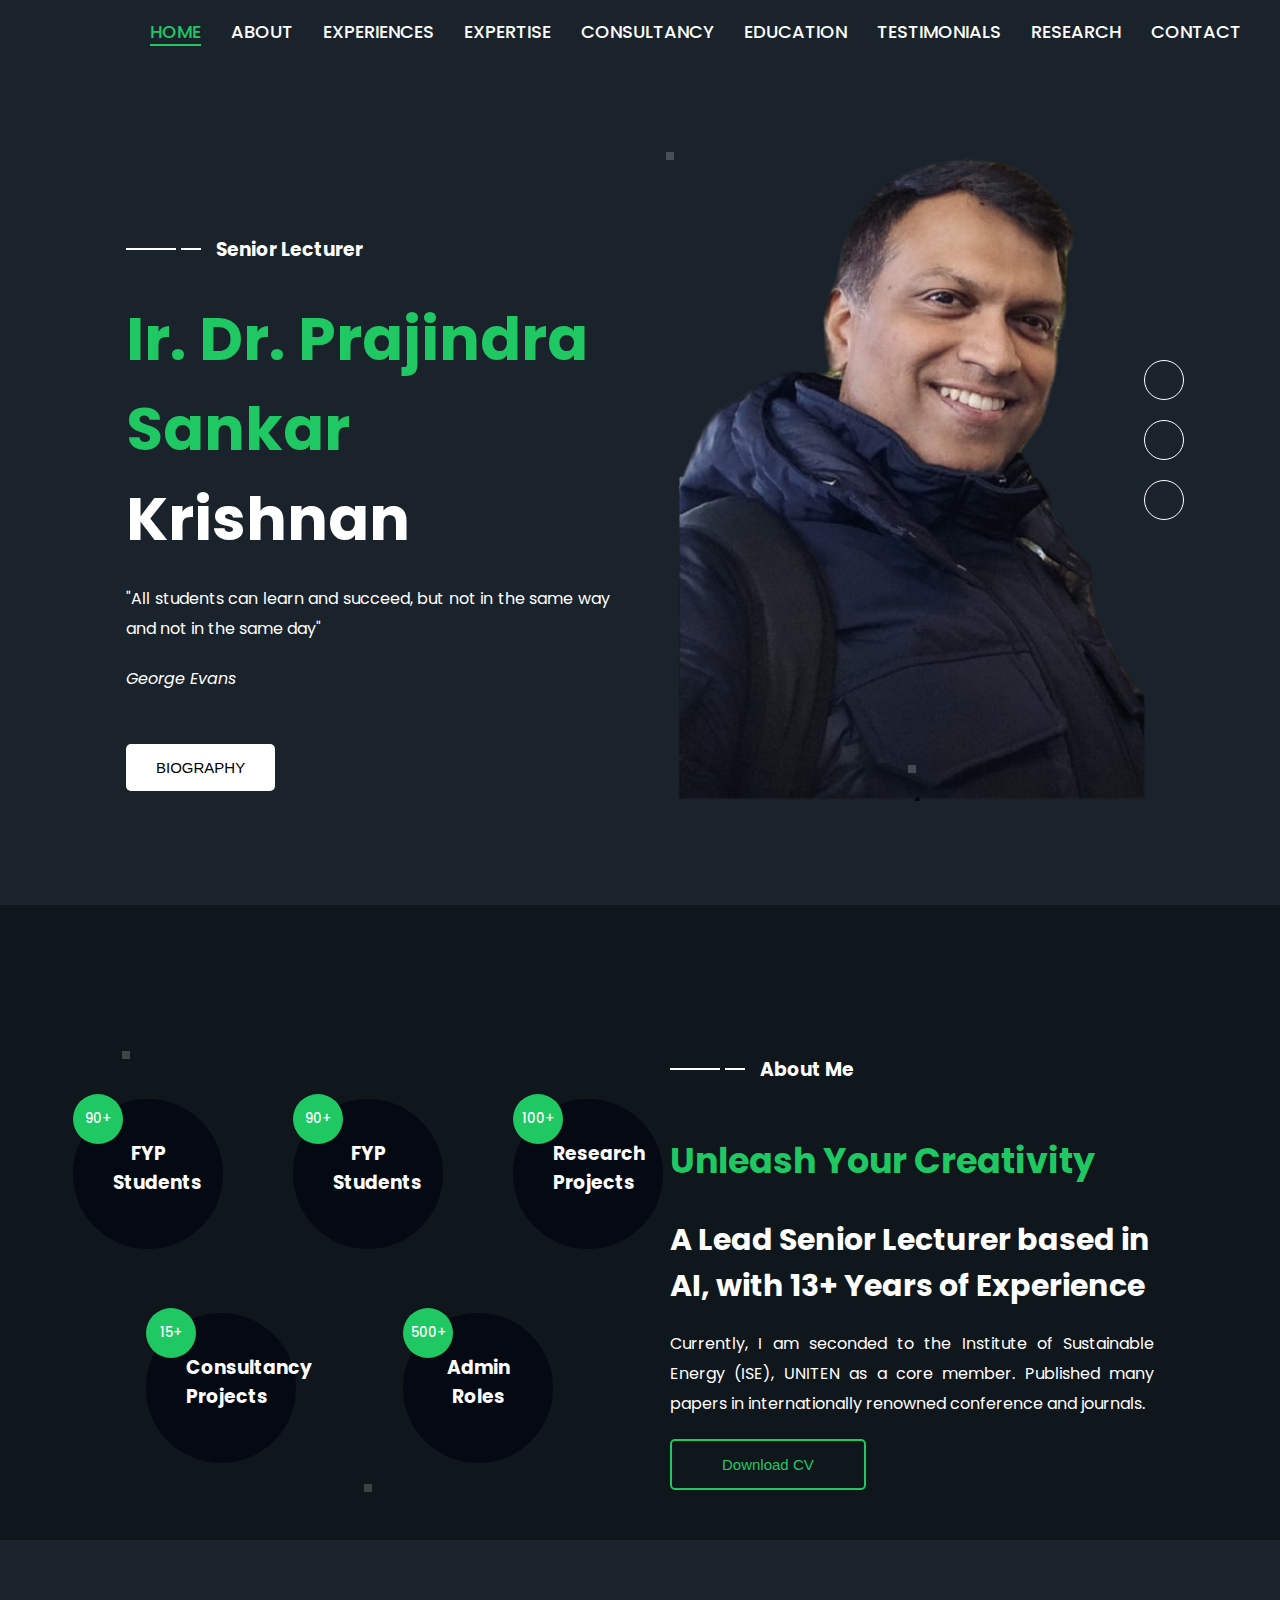
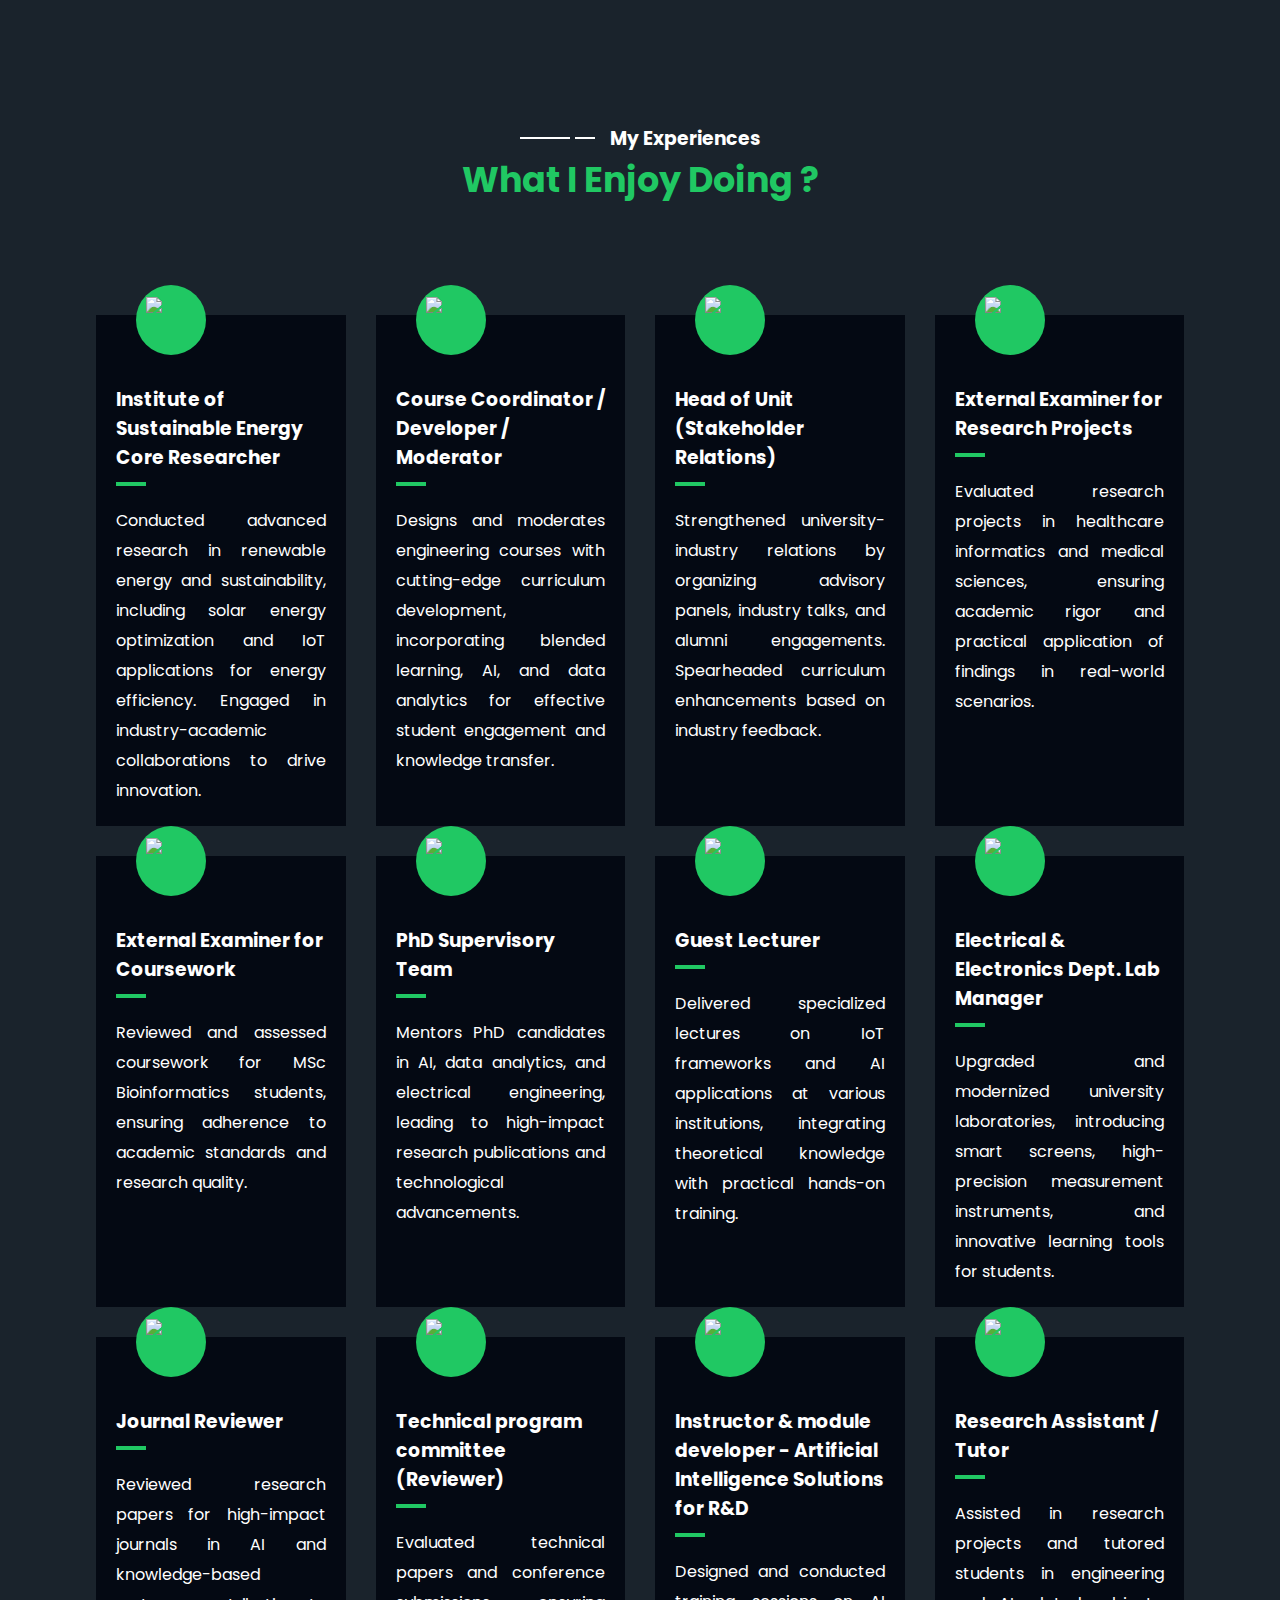
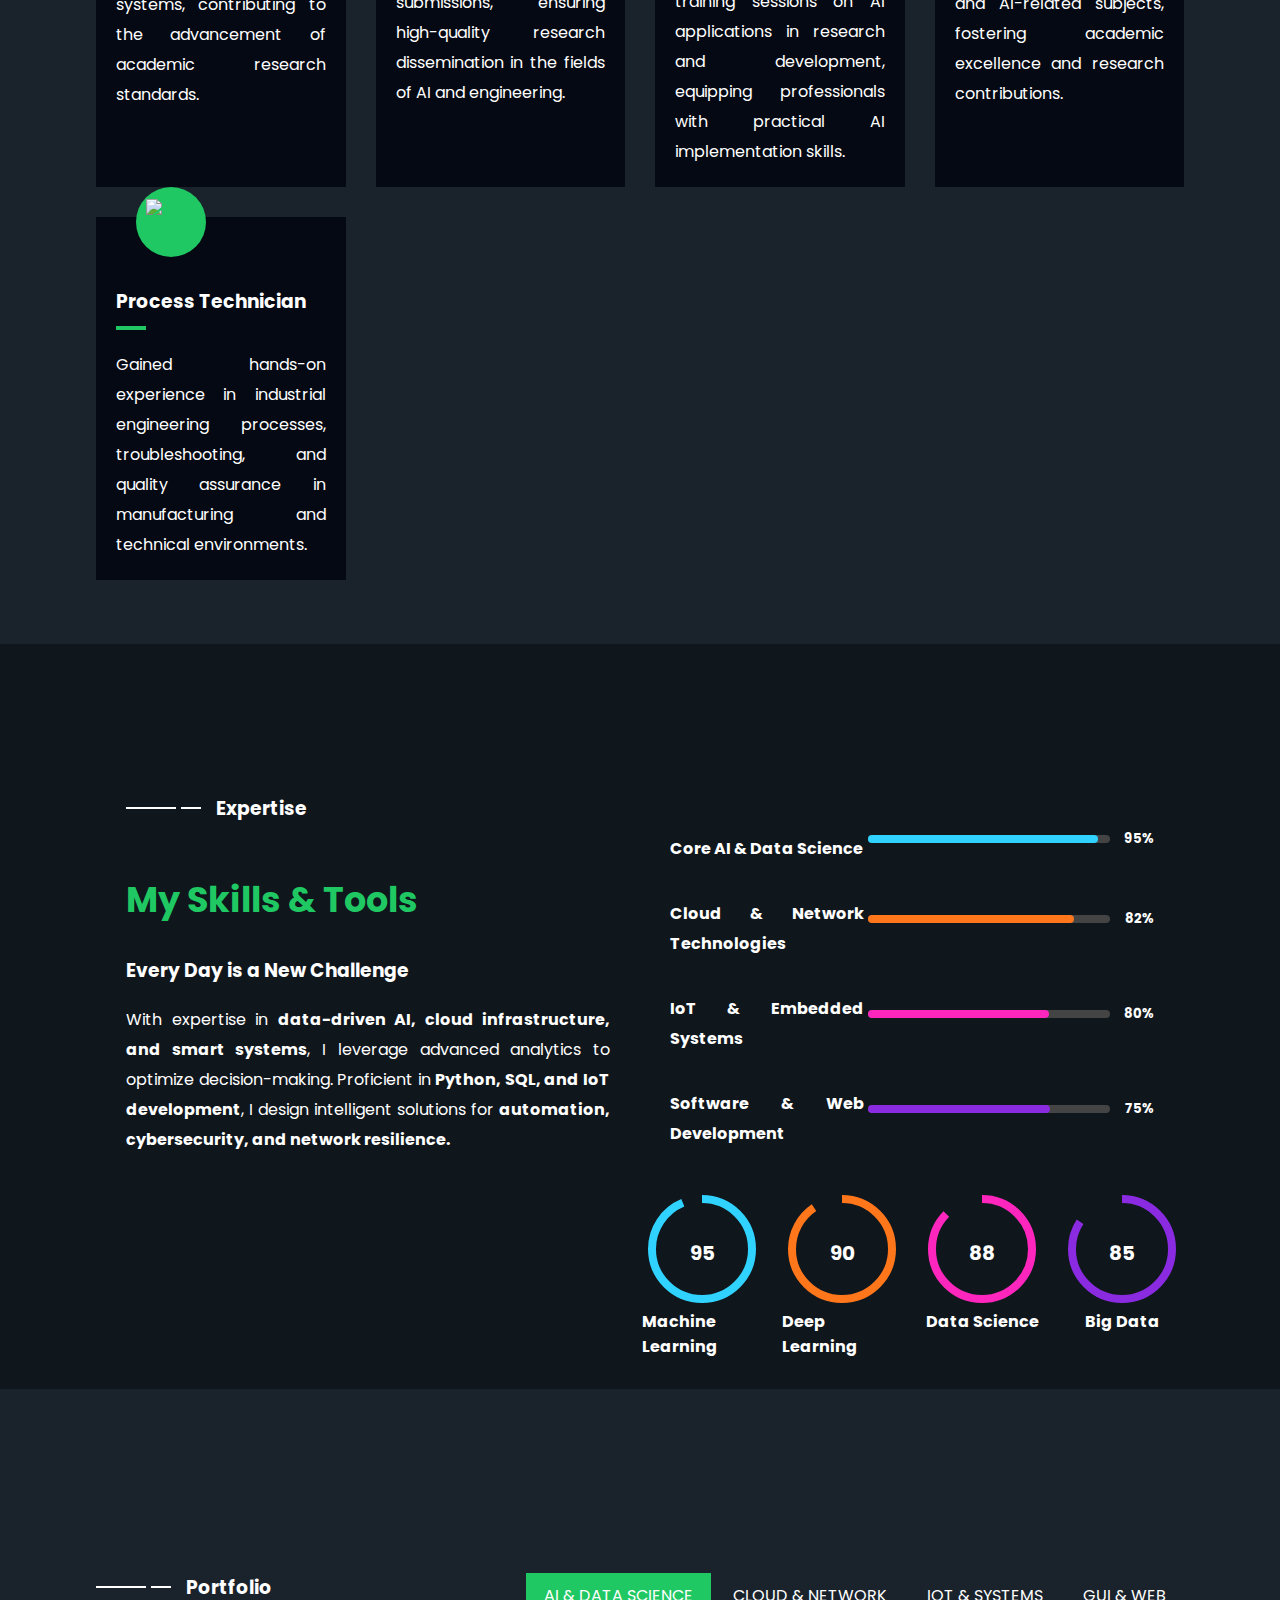
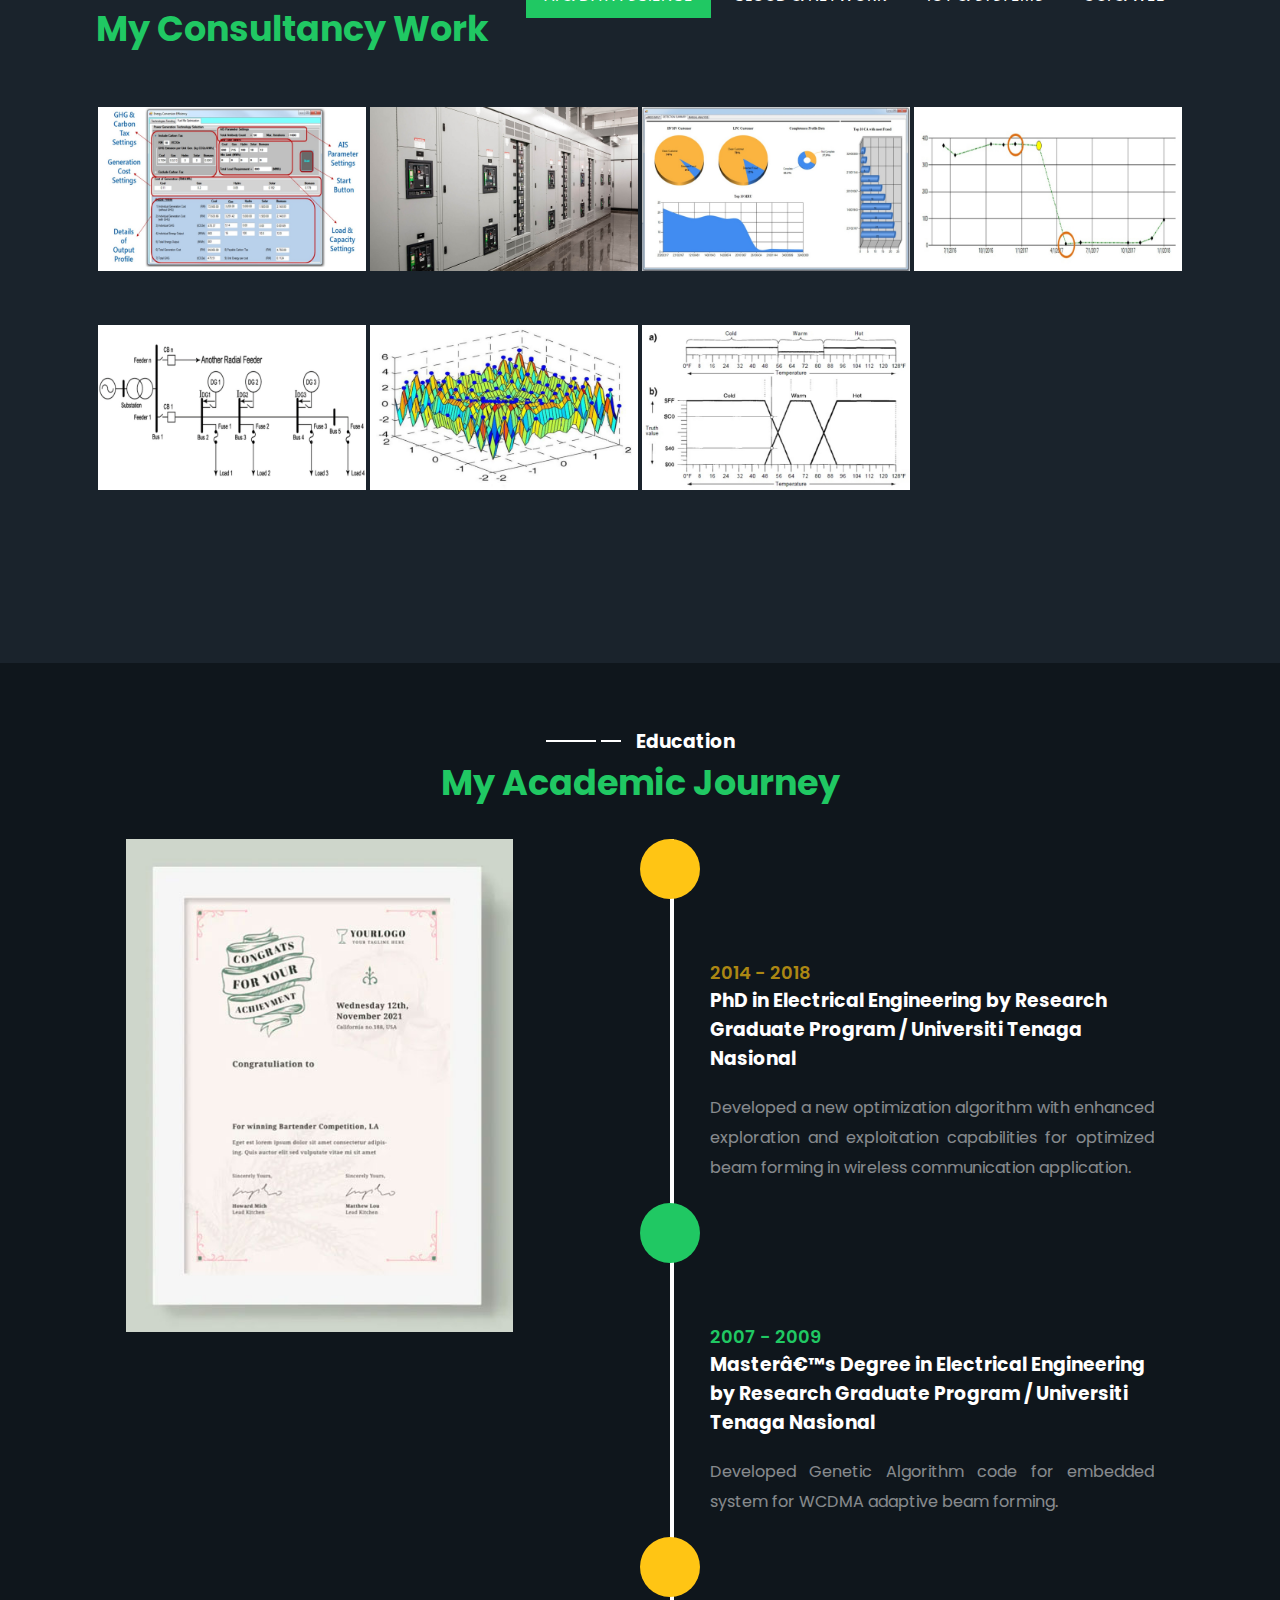
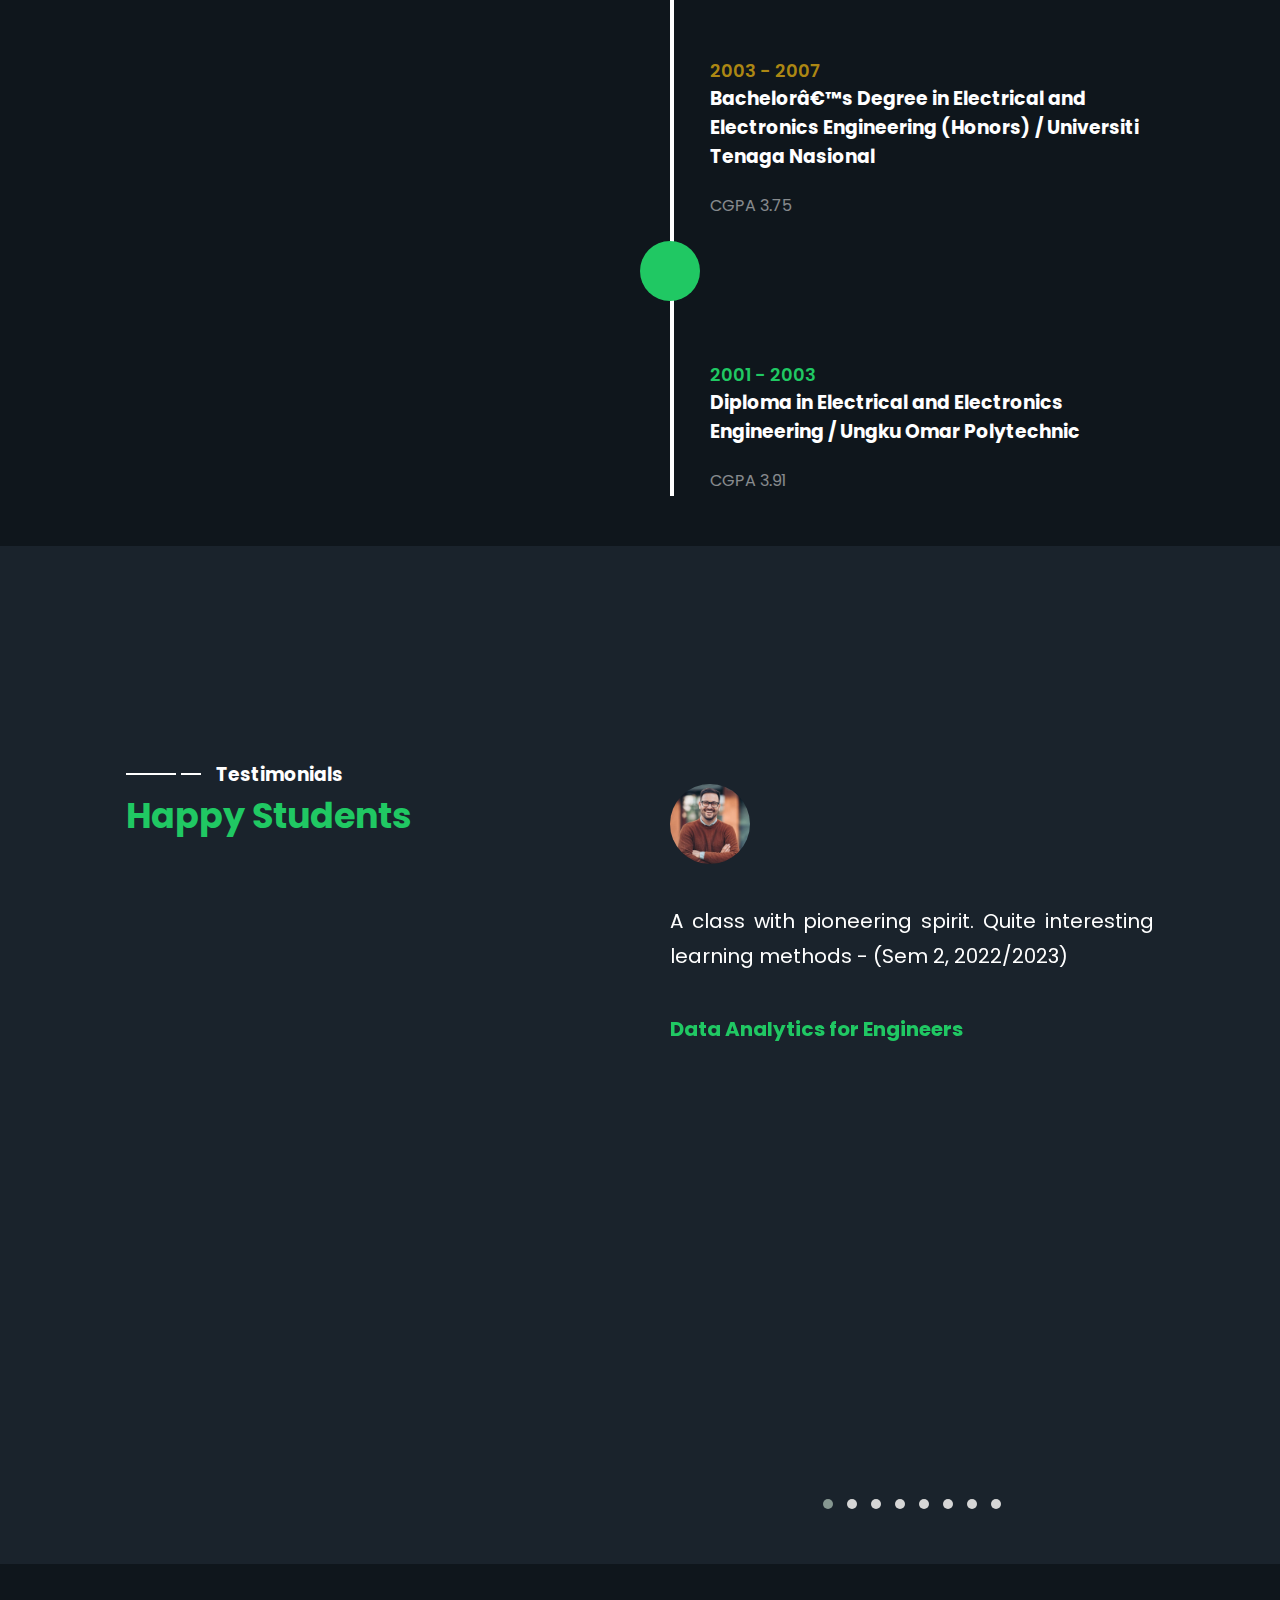
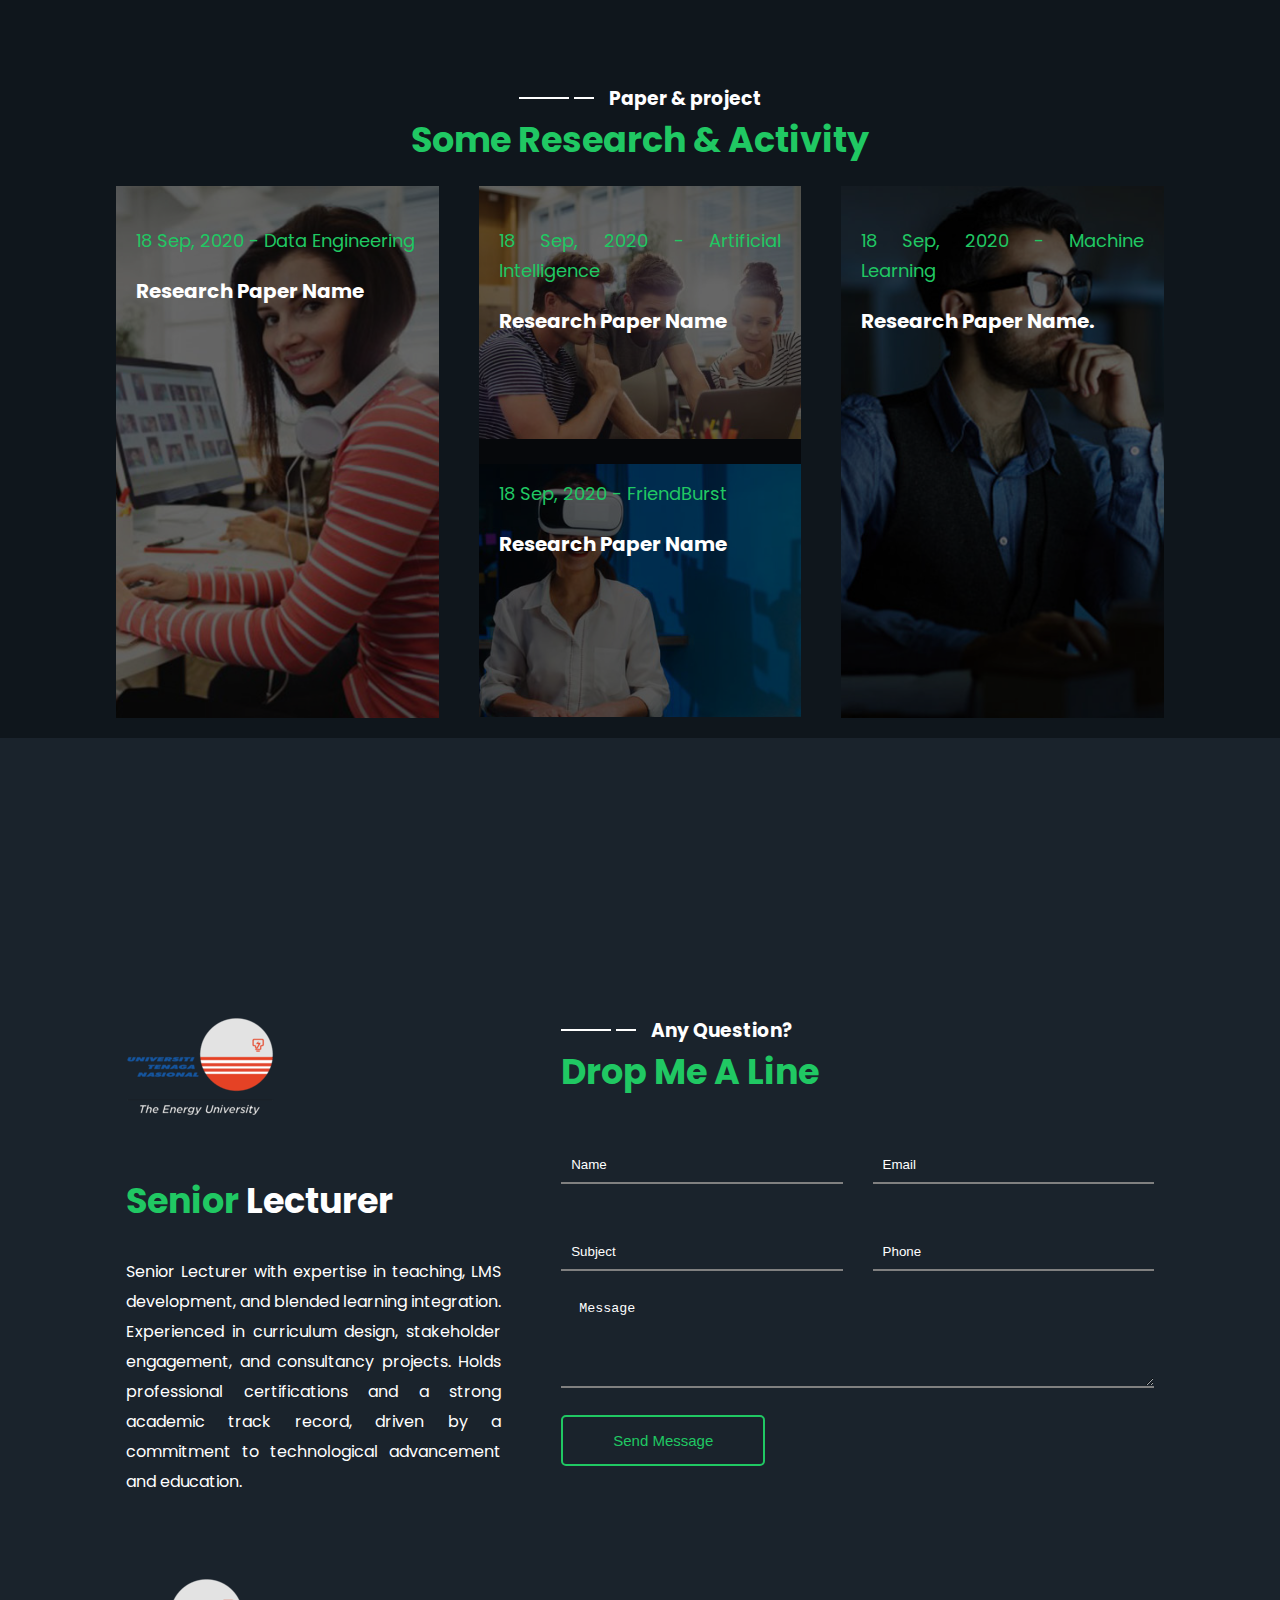
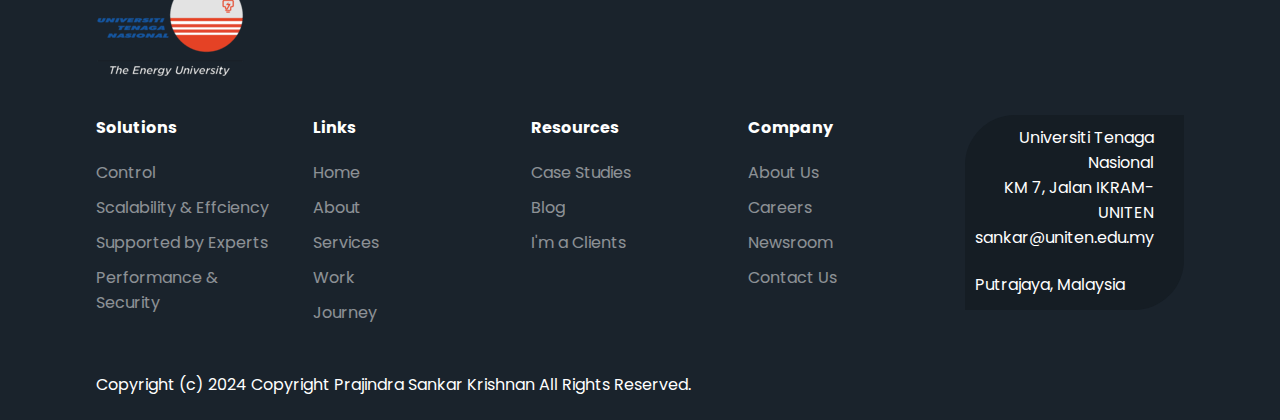
==== index.html @ 94bbcb05 "Add files via upload" ====
<!DOCTYPE html>
<html lang="en" dir="ltr">

<head>
  <meta name="viewport" content="width=device-width, initial-scale=1">
  <!--   owl fontawesome   -->
  <link rel="stylesheet" href="https://pro.fontawesome.com/releases/v5.10.0/css/all.css" integrity="sha384-AYmEC3Yw5cVb3ZcuHtOA93w35dYTsvhLPVnYs9eStHfGJvOvKxVfELGroGkvsg+p" crossorigin="anonymous" />
  <!--   owl fontawesome   -->
<title>Prajindra's portfolio</title>
  <!--   css file   -->
  <link rel="stylesheet" href="css/style.css">
  <!--   css file   -->


  <!--   owl carousel   -->
  <link rel="stylesheet" href="css/owl.carousel.css">
  <link rel="stylesheet" href="css/owl.theme.default.min.css">
  <script src="js/jquery.js" charset="utf-8"></script>
  <script src="js/jquery3.4.1.min.js" charset="utf-8"></script>
  <script src="js/owl.carousel.js" charset="utf-8"></script>
  <!--   owl carousel   -->

</head>

<body>
  <header class="header">
    <div class="container">
      <nav class="navbar">
        <a href="#" class="nav-logo">
          <img src="image/Universiti_Tenaga_Nasional_Logov6.png" alt="">
        </a>
        <ul class="nav-menu">
          <li class="nav-item">
            <a href="#home" class="nav-link active">Home</a>
          </li>
          <li class="nav-item">
            <a href="#about" class="nav-link">about</a>
          </li>
          <li class="nav-item">
            <a href="#experiences" class="nav-link">Experiences</a>
          </li>
          <li class="nav-item">
            <a href="#expertise" class="nav-link">Expertise</a>
          </li>
          <li class="nav-item">
            <a href="#consultancy" class="nav-link">Consultancy</a>
          </li>
          <li class="nav-item">
            <a href="#education" class="nav-link">Education</a>
          </li>
          <li class="nav-item">
            <a href="#testimonials" class="nav-link">Testimonials</a>
          </li>
          <li class="nav-item">
            <a href="#research" class="nav-link">Research</a>
          </li>
          <li class="nav-item">
            <a href="#contact" class="nav-link">Contact</a>
          </li>
        </ul>
        <div class="hamburger">
          <span class="bar"></span>
          <span class="bar"></span>
          <span class="bar"></span>
        </div>
      </nav>
    </div>
  </header>
<!--   Creator 
Prajindra Sankar Krishnan
github:

   -->

  <section id="home" class="home">
    <div class="container flex">
      <div class="left">
        <div class="heading">
          <div class="heading_top flex">
            <div class="line"></div>
            <div class="line line2"></div>
            <i class="fas fa-circle"></i>
            <h3>Senior Lecturer </h3>
          </div>
          <div class="heading_bottom">
            <h1><span>Ir. Dr. Prajindra Sankar</span> Krishnan</h1>
          </div>
        </div>

        <p> "All students can learn and succeed, but not in the same way and not in the same day" </p>
        <p> <em> George Evans </em> </p>
        <div class="button">
          <button class="btn1">BIOGRAPHY</button>
          <!-- <button class="btn2">Rate Me</button> -->
        </div>
      </div>

      <div class="right">
        <div class="dots">
          <i class="fas fa-circle"></i>
          <i class="fas fa-circle"></i>
          <i class="fas fa-circle"></i>
        </div>

        <img src="image/prajindra-removebg-preview.jpg" alt="" width="200">

        <div class="icon flex">
          <i class="fab fa-weixin"></i>
          <i class="fab fa-twitter"></i>
          <i class="fab fa-qq"></i>
        </div>
      </div>
    </div>
  </section>

  <section id="about" class="about mtop background2">
    <div class="container flex">
      <div class="left">
        <div class="dots">
          <i class="fas fa-circle"></i>
          <i class="fas fa-circle"></i>
          <i class="fas fa-circle"></i>
        </div>

        <div class="content mtop">
          <div class="items flex mtop">
            <div class="box">
              <div class="number">
                <h5>90+</h5>
              </div>
              <div class="text">
                <h3>FYP Students</h3>
              </div>
            </div>
            <div class="box">
              <div class="number">
                <h5>90+</h5>
              </div>
              <div class="text">
                <h3>FYP Students</h3>
              </div>
            </div>
            <div class="box">
              <div class="number">
                <h5>100+</h5>
              </div>
              <div class="text">
                <h3>Research Projects</h3>
              </div>
            </div>
          </div>
          <div class="items flex mtop">
            <div class="box">
              <div class="number">
                <h5>15+</h5>
              </div>
              <div class="text">
                <h3>Consultancy Projects</h3>
              </div>
            </div>
            <div class="box">
              <div class="number">
                <h5>500+</h5>
              </div>
              <div class="text">
                <h3>Admin Roles</h3>
              </div>
            </div>
          </div>
        </div>
      </div>

      <div class="right">
        <div class="heading">
          <div class="heading_top flex">
            <div class="line"></div>
            <div class="line line2"></div>
            <i class="fas fa-circle"></i>
            <h3> About Me </h3>
          </div>
          <div class="heading_bottom">
            <h2><span>Unleash Your Creativity</span></h2>
          </div>
          <h4>A Lead Senior Lecturer based in AI, with 13+ Years of Experience</h4>
        </div>
        <p> Currently, I am seconded to the Institute of Sustainable Energy (ISE), UNITEN as a core member. Published many papers in internationally renowned conference and journals.</p>
        <button class="btn2 btn3">Download CV</button>
      </div>
    </div>
  </section>




  <section id="experiences" class="services mtop">
    <div class="container">
      <div class="heading heading2">
        <div class="heading_top flex">
          <div class="line"></div>
          <div class="line line2"></div>
          <i class="fas fa-circle"></i>
          <h3> My Experiences</h3>
        </div>
        <div class="heading_bottom">
          <h2><span>What I Enjoy Doing ?</span></h2>
        </div>
      </div>


      <div class="content grid top">
        <div class="box">
          <div class="img">
            <img src="https://img.icons8.com/ios/50/000000/machine-learning.png"/>
          </div>
          <div class="text">
            <h3>Institute of Sustainable Energy Core Researcher</h3>
            <hr>
            <p>Conducted advanced research in renewable energy and sustainability, including 
              solar energy optimization and IoT applications for energy efficiency. Engaged in 
              industry-academic collaborations to drive innovation.</p>
          </div>
        </div>
        <div class="box">
          <div class="img">
            <img src="https://img.icons8.com/ios/50/000000/safety-collection-place.png"/>
          </div>
          <div class="text">
            <h3>Course Coordinator / Developer / Moderator</h3>
            <hr>
            <p>Designs and moderates engineering courses with cutting-edge curriculum development, 
              incorporating blended learning, AI, and data analytics for effective student engagement 
              and knowledge transfer.</p>
          </div>
        </div>
        <div class="box">
          <div class="img">
            <img src="https://img.icons8.com/ios/50/000000/learning.png"/>
          </div>
          <div class="text">
            <h3>Head of Unit (Stakeholder Relations)</h3>
            <hr>
            <p>Strengthened university-industry relations by organizing advisory panels, industry talks, 
              and alumni engagements. Spearheaded curriculum enhancements based on industry feedback.</p>
          </div>
        </div>
        <div class="box">
          <div class="img">
            <img src="https://img.icons8.com/ios/50/000000/depth-effect.png"/>
          </div>
          <div class="text">
            <h3>External Examiner for Research Projects </h3>
            <hr>
            <p>Evaluated research projects in healthcare informatics and medical sciences, ensuring academic
               rigor and practical application of findings in real-world scenarios.</p>
          </div>
        </div>
        <div class="box">
          <div class="img">
            <img src="https://img.icons8.com/ios/50/000000/depth-effect.png"/>
          </div>
          <div class="text">
            <h3>External Examiner for Coursework </h3>
            <hr>
            <p>Reviewed and assessed coursework for MSc Bioinformatics students, ensuring adherence to
               academic standards and research quality.</p>
          </div>
        </div>
        <div class="box">
          <div class="img">
            <img src="https://img.icons8.com/ios/50/000000/depth-effect.png"/>
          </div>
          <div class="text">
            <h3>PhD Supervisory Team </h3>
            <hr>
            <p>Mentors PhD candidates in AI, data analytics, and electrical engineering, leading to high-impact 
              research publications and technological advancements.</p>
          </div>
        </div>
        <div class="box">
          <div class="img">
            <img src="https://img.icons8.com/ios/50/000000/depth-effect.png"/>
          </div>
          <div class="text">
            <h3>Guest Lecturer </h3>
            <hr>
            <p>Delivered specialized lectures on IoT frameworks and AI applications at various institutions, 
              integrating theoretical knowledge with practical hands-on training.</p>
          </div>
        </div>
        <div class="box">
          <div class="img">
            <img src="https://img.icons8.com/ios/50/000000/depth-effect.png"/>
          </div>
          <div class="text">
            <h3>Electrical & Electronics Dept. Lab Manager </h3>
            <hr>
            <p>Upgraded and modernized university laboratories, introducing smart screens, 
              high-precision measurement instruments, and innovative learning tools for students.</p>
          </div>
        </div>
        <div class="box">
          <div class="img">
            <img src="https://img.icons8.com/ios/50/000000/depth-effect.png"/>
          </div>
          <div class="text">
            <h3>Journal Reviewer </h3>
            <hr>
            <p>Reviewed research papers for high-impact journals in AI and knowledge-based systems, contributing 
              to the advancement of academic research standards.</p>
          </div>
        </div>
        <div class="box">
          <div class="img">
            <img src="https://img.icons8.com/ios/50/000000/depth-effect.png"/>
          </div>
          <div class="text">
            <h3>Technical program committee (Reviewer) </h3>
            <hr>
            <p>Evaluated technical papers and conference submissions, ensuring high-quality research dissemination in the fields of AI and engineering.</p>
          </div>
        </div>
        <div class="box">
          <div class="img">
            <img src="https://img.icons8.com/ios/50/000000/depth-effect.png"/>
          </div>
          <div class="text">
            <h3>Instructor & module developer - Artificial Intelligence Solutions for R&D </h3>
            <hr>
            <p>Designed and conducted training sessions on AI applications in research and development, 
              equipping professionals with practical AI implementation skills.</p>
          </div>
        </div>
        <div class="box">
          <div class="img">
            <img src="https://img.icons8.com/ios/50/000000/depth-effect.png"/>
          </div>
          <div class="text">
            <h3>Research Assistant / Tutor </h3>
            <hr>
            <p>Assisted in research projects and tutored students in engineering and AI-related subjects, 
              fostering academic excellence and research contributions.</p>
          </div>
        </div>
        <div class="box">
          <div class="img">
            <img src="https://img.icons8.com/ios/50/000000/depth-effect.png"/>
          </div>
          <div class="text">
            <h3>Process Technician </h3>
            <hr>
            <p>Gained hands-on experience in industrial engineering processes, troubleshooting, and quality 
              assurance in manufacturing and technical environments.</p>
          </div>
        </div>
      </div>
    </div>
  </section>





  <section id="expertise" class="skills mtop background2">
    <div class="container flex">
      <div class="left">
        <div class="heading">
          <div class="heading_top flex">
            <div class="line"></div>
            <div class="line line2"></div>
            <i class="fas fa-circle"></i>
            <h3> Expertise</h3>
          </div>
          <div class="heading_bottom">
            <h2><span>My Skills & Tools </span></h2>
          </div>
        </div>

        <div class="text">
          <h3>Every Day is a New Challenge</h3>
          <p>With expertise in <strong>data-driven AI, cloud infrastructure, and smart systems</strong>, 
            I leverage advanced analytics to optimize decision-making. 
            Proficient in <strong>Python, SQL, and IoT development</strong>, 
            I design intelligent solutions for <strong>automation, cybersecurity, and network resilience.</strong></p>
        </div>
      </div>


      <div class="right">
        <!-- line skill bars-->
        <div class="line_content">
          <div class="line flex1">
              <p>Core AI & Data Science</p>
              <div class="bar">
                  <div class="line_bar ai"></div>
              </div>
              <h5>95%</h5>
          </div>

          <div class="line flex1">
              <p>Cloud & Network Technologies</p>
              <div class="bar">
                  <div class="line_bar cloud"></div>
              </div>
              <h5>82%</h5>
          </div>

          <div class="line flex1">
              <p>IoT & Embedded Systems</p>
              <div class="bar">
                  <div class="line_bar iot"></div>
              </div>
              <h5>80%</h5>
          </div>

          <div class="line flex1">
              <p>Software & Web Development</p>
              <div class="bar">
                  <div class="line_bar software"></div>
              </div>
              <h5>75%</h5>
          </div>
        </div>
        <!-- Circular Skill Charts -->
        <div class="skill-container">
          <div class="circle_box">
              <svg class="skill-circle" width="120" height="120">
                  <circle cx="60" cy="60" r="50"></circle>
                  <text x="60" y="65">95</text>
              </svg>
              <h4>Machine Learning</h4>
          </div>

          <div class="circle_box">
              <svg class="skill-circle" width="120" height="120">
                  <circle cx="60" cy="60" r="50"></circle>
                  <text x="60" y="65">90</text>
              </svg>
              <h4>Deep Learning</h4>
          </div>

          <div class="circle_box">
              <svg class="skill-circle" width="120" height="120">
                  <circle cx="60" cy="60" r="50"></circle>
                  <text x="60" y="65">88</text>
              </svg>
              <h4>Data Science</h4>
          </div>

          <div class="circle_box">
              <svg class="skill-circle" width="120" height="120">
                  <circle cx="60" cy="60" r="50"></circle>
                  <text x="60" y="65">85</text>
              </svg>
              <h4>Big Data</h4>
          </div>
        </div>
      </div>
    </div>
  </section>

  <section id="consultancy" class="portfolio mtop">
    <div class="container">
      <div class="content flex1">
        <div class="heading">
          <div class="heading_top flex">
            <div class="line"></div>
            <div class="line line2"></div>
            <i class="fas fa-circle"></i>
            <h3> Portfolio</h3>
          </div>
          <div class="heading_bottom">
            <h2><span>My Consultancy Work </span></h2>
          </div>
        </div>

        <ul class="filter-menu">
          <!-- <li data-target="all">ALL</li> -->
          <li data-target="ai" class="current">AI & DATA SCIENCE</li>
          <li data-target="network">CLOUD & NETWORK</li>
          <li data-target="iot">IOT & SYSTEMS</li>
          <li data-target="apps">GUI & WEB</li>
        </ul>
      </div>

      <!-- Filter portfolio -->
      <div class="box">
        <ul class="filter-item">
          <li class="filter_container" style="flex-grow: 1" data-item="ai">
            <img src="image/p1.jpg" alt="Avatar" class="image">
            <div class="overlay">
              <div class="text">
                <h3>Development of an Artificial Intelligence-based 
                  Model for Optimization of Power Generation Cost with Energy Conversion Efficiency and Greenhouse Gas Emission</h3>
                <p>Designed an AI-driven optimization model that enhanced power generation efficiency, reduced operational costs, 
                  and minimized carbon footprint </p>
              </div>
            </div>
          </li>
          <li class="filter_container" style="flex-grow: 1" data-item="ai">
            <img src="image/p2.jpg" alt="Avatar" class="image">
            <div class="overlay">
              <div class="text">
                <h3>Development of Faults Classification System for TNB Distribution Switchgear Based on 
                  Ultrasound Analysis Technique Using Extreme Learning Machine</h3>
                <p>Implemented an AI-based fault classification system improving switchgear diagnostics, 
                  leading to faster fault identification and reduced downtime </p>
              </div>
            </div>
          </li>
          <li class="filter_container" style="flex-grow: 8" data-item="ai">
            <img src="image/p3.jpg" alt="Avatar" class="image">
            <div class="overlay">
              <div class="text">
                <h3>R&D of Intelligent Abnormality and Fraud Analytic System (AFAS) for TNB Ordinary Power Customers</h3>
                <p>Developed an intelligent analytics system capable of detecting anomalies and fraud patterns in power 
                  consumption, strengthening revenue protection </p>
              </div>
            </div>
          </li>
          <li class="filter_container" style="flex-grow: 2" data-item="ai">
            <img src="image/p4.jpg" alt="Avatar" class="image">
            <div class="overlay">
              <div class="text">
                <h3>Development of A Combinational Artificial Intelligence-based Abnormalities and Probable 
                  Fraud Detection System for RMR LPC Customers in TNB Distribution</h3>
                <p>Created a hybrid AI model that enhanced fraud detection accuracy, reducing electricity theft and revenue loss </p>
              </div>
            </div>
          </li>
          <li class="filter_container" data-item="network">
            <img src="image/p12.jpg" alt="Avatar" class="image">
            <div class="overlay">
              <div class="text">
                <h3>Development of Smart Billing Data Development Architecture and Software Toolset (SBAST) for TNB Advanced Metered Customers</h3>
                <p>Designed a cloud-based data architecture and toolset that improved billing accuracy and data analytics capabilities for advanced 
                  metering customers </p>
              </div>
            </div>
          </li>
          <li class="filter_container" data-item="ai">
            <img src="image/p6.jpg" alt="Avatar" class="image">
            <div class="overlay">
              <div class="text">
                <h3>Development of Loss Allocation Program for Radial Distribution Network Using Python Language</h3>
                <p>Developed a Python-based program that enhanced network loss allocation efficiency, aiding energy balancing and loss reduction strategies </p>
              </div>
            </div>
          </li>
          <li class="filter_container" data-item="iot">
            <img src="image/p13.jpg" alt="Avatar" class="image">
            <div class="overlay">
              <div class="text">
                <h3>Detection and Profiling of Remote-Controlled Temporal Meter Disturbance (RCTMD) Electricity Fraud</h3>
                <p>Established a machine-learning-powered profiling tool that identified suspicious meter tampering patterns, 
                  strengthening fraud detection </p>
              </div>
            </div>
          </li>
          <li class="filter_container" data-item="network">
            <img src="image/p10.jpg" alt="Avatar" class="image">
            <div class="overlay">
              <div class="text">
                <h3>Development of Enhanced Intelligent Meter Irregularities Detection System (e-iMIDS) for TNB Large Power Customers</h3>
                <p>Deployed a real-time intelligent meter monitoring system that improved detection of anomalies in large power customer meters </p>
              </div>
            </div>
          </li>
          <li class="filter_container" data-item="network">
            <img src="image/p11.jpg" alt="Avatar" class="image">
            <div class="overlay">
              <div class="text">
                <h3>Development of Low Intelligent Network System (LINES) For Predictive Maintenance and Non-Technical Loss Detection</h3>
                <p>Created an IoT-enabled predictive maintenance system that reduced equipment failure rates and enhanced energy loss detection </p>
              </div>
            </div>
          </li>
          <li class="filter_container" data-item="iot">
            <img src="image/p14.jpg" alt="Avatar" class="image">
            <div class="overlay">
              <div class="text">
                <h3>Research and Development of Advanced Portable Surveillance Camera with Intrusion Alert System</h3>
                <p>Engineered an AI-powered portable surveillance system with real-time intrusion detection, enhancing security measures </p>
              </div>
            </div>
          </li>
          <li class="filter_container" data-item="apps">
            <img src="image/p16.jpg" alt="Avatar" class="image">
            <div class="overlay">
              <div class="text">
                <h3>Software Enhancement and Knowledge Transfer for T-PEMS Through Quarterly Relative Accuracy Audit (RAA) at Power Plants</h3>
                <p>Upgraded T-PEMS software to improve emission monitoring accuracy and trained plant personnel on data-driven environmental compliance </p>
              </div>
            </div>
          </li>
          <li class="filter_container" data-item="apps">
            <img src="image/p15.jpg" alt="Avatar" class="image">
            <div class="overlay">
              <div class="text">
                <h3>Development of Predictive Emission Monitoring System (PEMS) For Gas Turbine Using Data Analytics and AI Methods</h3>
                <p>Implemented a predictive analytics system that provided early emission trend detection, ensuring regulatory compliance and efficiency in gas turbines </p>
              </div>
            </div>
          </li>
          <li class="filter_container" data-item="ai">
            <img src="image/p8.jpg" alt="Avatar" class="image">
            <div class="overlay">
              <div class="text">
                <h3>Short Course: Artificial Intelligence Solutions for R & D (Genetic Algorithm & Artificial Immune System)</h3>
                <p>Conducted a specialized training program on AI techniques, equipping researchers with hands-on skills in optimization and immune-inspired computing </p>
              </div>
            </div>
          </li>
          <li class="filter_container" data-item="ai">
            <img src="image/p9.jpg" alt="Avatar" class="image">
            <div class="overlay">
              <div class="text">
                <h3>Short Course: Artificial Intelligence Solutions for R & D (Fuzzy Logic & Particle Swarm Optimization)</h3>
                <p>Delivered an expert-led training session that enhanced participants' understanding and application of fuzzy logic and swarm intelligence in AI solutions </p>
              </div>
            </div>
          </li>
        </ul>
      </div>
      <!-- Filter portfolio -->
    </div>
  </section>


  <section id ="education" class="experience background2">
    <div class="container">
      <div class="heading center">
        <div class="heading_top flex">
          <div class="line"></div>
          <div class="line line2"></div>
          <i class="fas fa-circle"></i>
          <h3> Education</h3>
        </div>
        <div class="heading_bottom">
          <h2><span>My Academic Journey </span></h2>
        </div>
      </div>


      <div class="content flex">
        <div class="left">
          <img src="image/e.jpg" alt="">
        </div>
        <div class="right">
          <!--     timeline    -->
          <div class="timeline">
            <div class="line">
            </div>
            <div class="content content-1">
              <section>
                <i class="icon fas fa-briefcase"></i>
                <div class="details">
                  <span> 2014 - 2018</span>
                  <h3>PhD in Electrical Engineering by Research Graduate Program / Universiti Tenaga Nasional</h3>
                </div>
                <p> Developed a new optimization algorithm with enhanced exploration and
                   exploitation capabilities for optimized beam forming in wireless communication application.</p>
              </section>
            </div>

            <div class="content content-1">
              <section>
                <i class="icon fas fa-graduation-cap"></i>
                <div class="details">
                  <span> 2007 - 2009</span>
                  <h3>Master’s Degree in Electrical Engineering by Research Graduate Program / Universiti Tenaga Nasional </h3>
                </div>
                <p> Developed Genetic Algorithm code for embedded system for WCDMA adaptive beam forming.</p>
              </section>
            </div>

            <div class="content content-1">
              <section>
                <i class="icon fas fa-book-open"></i>
                <div class="details">
                  <span> 2003 - 2007</span>
                  <h3>Bachelor’s Degree in Electrical and Electronics Engineering (Honors) / Universiti Tenaga Nasional</h3>
                </div>
                <p> CGPA 3.75</p>
              </section>
            </div>

            <div class="content content-1">
              <section>
                <i class="icon fab fa-acquisitions-incorporated"></i>
                <div class="details">
                  <span> 2001 - 2003</span>
                  <h3>Diploma in Electrical and Electronics Engineering / Ungku Omar Polytechnic</h3>
                </div>
                <p> CGPA 3.91</p>
              </section>
            </div>
          </div>
          <!--     timeline    -->
        </div>
      </div>
  </section>



  <section id="testimonials" class="Testimonials mtop">
    <div class="container flex">
      <div class="left">
        <div class="heading">
          <div class="heading_top flex">
            <div class="line"></div>
            <div class="line line2"></div>
            <i class="fas fa-circle"></i>
            <h3>Testimonials</h3>
          </div>
          <div class="heading_bottom">
            <h2><span>Happy Students </span></h2>
          </div>
        </div>
<!--
        <div class="img grid top">
          <div class="box">
            <img src="image/t1.png" alt="">
          </div>
          <div class="box">
            <img src="image/t2.png" alt="">
          </div>
          <div class="box">
            <img src="image/t3.png" alt="">
          </div>
          <div class="box">
            <img src="image/t4.png" alt="">
          </div>
        </div> -->
      </div>


      <div class="right">
        <div class="owl-carousel owl-theme">
          <div class="item mtop">
            <div class="image flex1">
              <img src="image/c1.jpg" class="item_img">
              <i class="fas fa-quote-right"></i>
            </div>
            <div class="text">
              <p>A class with pioneering spirit. Quite interesting learning methods - (Sem 2, 2022/2023) </p>
              <h4>Data Analytics for Engineers</h4>
            </div>
          </div>
          <div class="item mtop">
            <div class="image flex1">
              <img src="image/c2.jpg" class="item_img">
              <i class="fas fa-quote-right"></i>
            </div>
            <div class="text">
              <p>Thank you Dr for teaching us this semester. I enjoyed your class and was able to learn new things - (Sem 2, 2023/2024)</p>
              <h4>Introduction to E & E Engineering</h4>
            </div>
          </div>
          <div class="item mtop">
            <div class="image flex1">
              <img src="image/c3.jpg" class="item_img">
              <i class="fas fa-quote-right"></i>
            </div>
            <div class="text">
              <p>One of the best lecturers indeed. Just wished he had taught us for the whole semester - (Special Sem, 2023/2024) </p>
              <h4>Microprocessor Systems</h4>
            </div>
          </div>
          <div class="item mtop">
            <div class="image flex1">
              <img src="image/c3.jpg" class="item_img">
              <i class="fas fa-quote-right"></i>
            </div>
            <div class="text">
              <p>Lecturer is helpful, willing to guide during demonstration despite having online lab session. My fundamental of Microprocessor improved
                from his lab session compared to my lecture session. Best lecturer ever - (Sem 2, 2021/2022) </p>
              <h4>Microprocessor Systems Lab</h4>
            </div>
          </div>
          <div class="item mtop">
            <div class="image flex1">
              <img src="image/c3.jpg" class="item_img">
              <i class="fas fa-quote-right"></i>
            </div>
            <div class="text">
              <p>Greatly satisfied with the method of lecturing and assessments. Thank you - (Sem 2, 2023/2024) </p>
              <h4>Data Analytics for Engineers</h4>
            </div>
          </div>
          <div class="item mtop">
            <div class="image flex1">
              <img src="image/c3.jpg" class="item_img">
              <i class="fas fa-quote-right"></i>
            </div>
            <div class="text">
              <p>Sir, thank you so much for the videos, It makes doing revisions easier. Nothing beats re-listening the 
                lectures again when you have forgotten something. Or when you don't understand something. There are times whereby during class, the
                brain is still stuck processing something earlier and can't simply focus on the present time. Having the videos to refer again is so helpful.
                The enthusiasm and energy that sir has when it comes to teaching is exceptional. Throughout the years in UNITEN, there are only a handful
                of lecturers who are so pasionate when it comes to teaching - (Sem 1, 2019/2020) </p>
              <h4>Microprocessor Systems</h4>
            </div>
          </div>
          <div class="item mtop">
            <div class="image flex1">
              <img src="image/c3.jpg" class="item_img">
              <i class="fas fa-quote-right"></i>
            </div>
            <div class="text">
              <p>Very good lecturer - (Sem 2, 2023/2024) </p>
              <h4>Data Analytics for Engineers</h4>
            </div>
          </div>
          <div class="item mtop">
            <div class="image flex1">
              <img src="image/c3.jpg" class="item_img">
              <i class="fas fa-quote-right"></i>
            </div>
            <div class="text">
              <p>Dr. Prajindra Sankar Krishnan's passionate teaching style and engaging interaction with students fostered a truly motivating
                learning environment. Their clear explanations and growth-oriented guidance made the subject both engaging and enriching. I would
                be delighted to have the opportunity to learn from them again in the future. I love the way he teach us - (Sem 1, 2023/2024) </p>
              <h4>Introduction to E & E Engineering</h4>
            </div>
          </div>
        </div>
      </div>
    </div>
  </section>




  <section id="research" class="blog background2">
    <div class="container">
      <div class="heading heading2">
        <div class="heading_top flex">
          <div class="line"></div>
          <div class="line line2"></div>
          <i class="fas fa-circle"></i>
          <h3>Paper & project </h3>
        </div>
        <div class="heading_bottom">
          <h2><span>Some Research & Activity </span></h2>
        </div>
      </div>


      <!-- Photo Grid -->
      <div class="row">
        <div class="column">
          <div class="box">
            <img src="image/b1.jpg">
            <div class="text">
              <p>18 Sep, 2020 - Data Engineering </p>
              <h4>Research Paper Name </h4>
            </div>
          </div>
        </div>
        <div class="column column2">
          <div class="box">
            <img src="image/b2.jpg">
            <div class="text">
              <p>18 Sep, 2020 - Artificial Intelligence</p>
              <h4>Research Paper Name</h4>
            </div>
          </div>
          <div class="box">
            <img src="image/b4.jpg">
            <div class="text">
              <p>18 Sep, 2020 - FriendBurst </p>
              <h4>Research Paper Name</h4>
            </div>
          </div>
        </div>
        <div class="column">
          <div class="box">
            <img src="image/b3.jpg" alt="">
            <div class="text">
              <p>18 Sep, 2020 - Machine Learning </p>
              <h4>Research Paper Name.</h4>
            </div>
          </div>
        </div>
      </div>
      <!-- Photo Grid -->

    </div>
  </section>




  <section id="contact" class="contact top">
    <div class="container flex">
      <div class="left">
        <img src="image/Universiti_Tenaga_Nasional_Logov4.png" alt="">
        <div class="heading">
          <div class="heading_bottom">
            <h2><span>Senior  </span>Lecturer</h2>
          </div>
          <p>Senior Lecturer with expertise in teaching, LMS development, and blended learning integration. 
            Experienced in curriculum design, stakeholder engagement, and consultancy projects. Holds professional
             certifications and a strong academic track record, driven by a commitment to technological advancement
              and education. </p>
        
        </div>
      </div>

      <div class="right">
        <div class="heading">
          <div class="heading_top flex">
            <div class="line"></div>
            <div class="line line2"></div>
            <i class="fas fa-circle"></i>
            <h3>Any Question? </h3>
          </div>
          <div class="heading_bottom">
            <h2><span>Drop Me A Line </span></h2>
          </div>
        </div>


        <form class="mtop">
          <div class="input grid">
            <input type="text" placeholder="Name">
            <input type="text" placeholder="Email">
            <input type="text" placeholder="Subject">
            <input type="text" placeholder="Phone">
          </div>
          <textarea name="name" rows="5" cols="80"> Message</textarea>
          <button class="btn2 btn3">Send Message</button>
        </form>
      </div>
  </section>




  <!-- <section class="social_media background2 ">
    <div class="container">
      <div class="social_icon ">
        <div class="heading center">
          <h2>Looking to Design Similar Project ? </h2>
          <p>Contact me on any platform and i will happy to help you out ? </p>
        </div>

        <div class="content grid">
          <div class="box">
            <i class="fas fa-phone-alt"></i>
            <div class="text">
              <p>Call Me At:</p>
              <span>000 - 000- 0000</span>
            </div>
          </div>

          <div class="box">
            <i class="fas fa-envelope-open-text"></i>
            <div class="text">
              <p>Email At:</p>
              <span>yourename@mit.edu</span>
            </div>
          </div>
          <div class="box">
            <i class="fab fa-weixin"></i>
            <div class="text">
              <p>WeChat:</p>
              <span>@yourename</span>
            </div>
          </div>
          <div class="box">
            <i class="fab fa-twitter"></i>
            <div class="text">
              <p>Twitter:</p>
              <span>@yourename</span>
            </div>
          </div>
          <div class="box">
            <i class="fab fa-linkedin-in"></i>
            <div class="text">
              <p>Linkedin:</p>
              <span>linkedin/yourname</span>
            </div>
          </div>
        </div>
      </div>
    </div>
  </section> -->

  <footer>
    <div class="container">
      <div class="logo">
        <img src="image/Universiti_Tenaga_Nasional_Logov4.png" alt="">
      </div>

      <div class="content grid">
        <div class="box">
          <h4>Solutions</h4>
          <ul>
            <li>Control</li>
            <li>Scalability & Effciency</li>
            <li>Supported by Experts</li>
            <li>Performance & Security</li>
          </ul>
        </div>

        <div class="box">
          <h4>Links</h4>
          <ul>
            <li>Home</li>
            <li>About</li>
            <li>Services</li>
            <li>Work</li>
            <li>Journey</li>
          </ul>
        </div>

        <div class="box">
          <h4>Resources</h4>
          <ul>
            <li>Case Studies</li>
            <li>Blog</li>
            <li>I'm a Clients</li>
          </ul>
        </div>

        <div class="box">
          <h4>Company</h4>
          <ul>
            <li>About Us</li>
            <li>Careers</li>
            <li>Newsroom</li>
            <li>Contact Us</li>
          </ul>
        </div>

        <div class="box">
          <div class="text">
            <span>Universiti Tenaga Nasional</span><br>
			<label> KM 7, Jalan IKRAM-UNITEN</label><br>
            <label>sankar@uniten.edu.my</label><br>
            <p>Putrajaya, Malaysia</p>
          </div>

          <div class="icon flex1">
            <i class="fab fa-weixin"></i>
            <i class="fab fa-qq"></i>
            <i class="fab fa-youtube"></i>
            <i class="fab fa-twitter"></i>
            <i class="fab fa-linkedin-in"></i>
          </div>
        </div>
      </div>

      <div class="legal flex1">
        <div class="box">
          <p>Copyright (c) 2024 Copyright Prajindra Sankar Krishnan  All Rights Reserved.</p>
        </div>
        <div class="box flex">
          <!-- <p><a href="https://github.com/naemazam">GitHub</a></p> -->
          
        </div>
      </div>
    </div>
  </footer>


  <!-- navbar  -->
  <script>
    const hamburger = document.querySelector(".hamburger");
    const navMenu = document.querySelector(".nav-menu");

    hamburger.addEventListener("click", mobileMenu);

    function mobileMenu() {
      hamburger.classList.toggle("active");
      navMenu.classList.toggle("active");
    }


    window.addEventListener("scroll", function() {
      var header = document.querySelector("header");
      header.classList.toggle("sticky", window.scrollY > 0);
    })
  </script>
  <!-- navbar  -->

  <!-- portfolio filter JS -->
  <script>
    let sortBtn = document.querySelector('.filter-menu').children;
    let sortItem = document.querySelector('.filter-item').children;

    for (let i = 0; i < sortBtn.length; i++) {
      sortBtn[i].addEventListener('click', function() {
        for (let j = 0; j < sortBtn.length; j++) {
          sortBtn[j].classList.remove('current');
        }

        this.classList.add('current');


        let targetData = this.getAttribute('data-target');

        for (let k = 0; k < sortItem.length; k++) {
          sortItem[k].classList.remove('active');
          sortItem[k].classList.add('delete');

          if (sortItem[k].getAttribute('data-item') == targetData || targetData == "all") {
            sortItem[k].classList.remove('delete');
            sortItem[k].classList.add('active');
          }
        }
      });
    }
  </script>
  <!-- portfolio filter JS -->



  <!--  Testimonials JS -->
  <script>
    $('.owl-carousel').owlCarousel({
      loop: true,
      margin: 10,
      nav: false,
      dots: true,
      responsive: {
        0: {
          items: 1
        },
        768: {
          items: 1
        },
        1000: {
          items: 1
        }
      }
    })
  </script>
  <!--  Testimonials JS -->

  <!-- Smooth navigation -->
  <script>
    document.querySelectorAll('.nav-link').forEach(anchor => {
      anchor.addEventListener('click', function(e) {
        e.preventDefault();
        const targetId = this.getAttribute('href').substring(1);
        const targetSection = document.getElementById(targetId);
        
        if (targetSection) {
          // First attempt to scroll immediately
          window.scrollTo({
            top: targetSection.offsetTop - 100, // Adjust based on navbar height
            behavior: 'smooth'
          });
  
          // Second scroll correction after animation completes
          setTimeout(() => {
            window.scrollTo({
              top: targetSection.offsetTop - 100, // Ensures final positioning
              behavior: 'smooth'
            });
          }, 300); // Adjust timing if necessary
        }
      });
    });
  </script>
  <!-- Smooth navigation -->
  
  <!-- Make each navigation green when viewing the section -->
  <script>
    document.addEventListener("DOMContentLoaded", function () {
      const sections = document.querySelectorAll("section");
      const navLinks = document.querySelectorAll(".nav-menu .nav-link");
  
      const observerOptions = {
        root: null, // viewport
        rootMargin: "-100px 0px -100px 0px", // Adjust margins for better detection
        threshold: 0.3, // Adjust threshold to detect earlier
      };
  
      function observerCallback(entries) {
        entries.forEach((entry) => {
          const targetId = entry.target.getAttribute("id");
  
          // Ignore null or empty IDs
          if (entry.isIntersecting && targetId) {
            // console.log("Currently viewing section:", targetId); // Debugging
  
            // Remove active class from all links
            navLinks.forEach((link) => link.classList.remove("active"));
  
            // Add active class only to the correct link
            navLinks.forEach((link) => {
              if (link.getAttribute("href") === `#${targetId}`) {
                link.classList.add("active");
              }
            });
          }
        });
      }
  
      const observer = new IntersectionObserver(observerCallback, observerOptions);
      sections.forEach((section) => observer.observe(section));
    });
  </script>
  
  <!-- Make each navigation green when viewing the section -->
  <script>
    document.addEventListener("DOMContentLoaded", function() {
      let sortBtn = document.querySelectorAll('.filter-menu li');
      let sortItem = document.querySelectorAll('.filter-item .filter_container');
  
      // Hide all projects first
      sortItem.forEach(item => item.style.display = "none");
  
      // Show only AI & Data Science projects on load
      document.querySelectorAll('.filter-item .filter_container[data-item="ai"]').forEach(item => {
        item.style.display = "block";
      });
  
      sortBtn.forEach(button => {
        button.addEventListener("click", function() {
          let targetData = this.getAttribute("data-target");
  
          // Remove "current" class from all buttons
          sortBtn.forEach(btn => btn.classList.remove("current"));
          this.classList.add("current");
  
          // Hide all projects
          sortItem.forEach(item => item.style.display = "none");
  
          // Show only selected category
          document.querySelectorAll(`.filter-item .filter_container[data-item="${targetData}"]`).forEach(item => {
            item.style.display = "block";
          });
        });
      });
    });
  </script>
  

</body>

</html>
---- css/style.css ----
@import url('https://fonts.googleapis.com/css2?family=Poppins:wght@100;200;300;400;500;600;700;800;900&display=swap');

* {
  padding: 0;
  margin: 0;
  box-sizing: border-box;
}

html,
body {
  font-family: 'Poppins', sans-serif;
  position: relative;
  height: 100%;
  background: #1A232C;
  color: white;
}

html {
  scroll-behavior: smooth;
  scroll-padding-top: 100px; /* Adjust according to your navbar height */
}

.container {
  max-width: 85%;
  margin: auto;
}

/* Fix overlapping navbar issue */
section {
    padding-top: 120px; /* Adjust based on your navbar height */
}


/*----------swiper-------*/
li {
  list-style: none;
}

a {
  text-decoration: none;
}

header {
  background: #1A232C;
}

.navbar {
  display: flex;
  justify-content: space-between;
  align-items: center;
  padding: 1rem 1.5rem;
}

.hamburger {
  display: none;
}

.bar {
  display: block;
  width: 25px;
  height: 3px;
  margin: 5px auto;
  transition: all 0.3s ease-in-out;
  background-color: #fff;
}

.nav-menu {
  display: flex;
  justify-content: space-between;
  align-items: center;
}

.nav-item {
  margin-left: 30px;
}

.nav-link {
  font-size: 18px;
  color: white;
  text-transform: uppercase;
  font-weight: 500;
  transition: 0.5s;
}

.nav-link:hover {
  color: #20C863;
  border-bottom: 2px solid #20C863;
}

.nav-link.active {
  color: #20C863;
  border-bottom: 2px solid #20C863;
}

.nav-menu .nav-link.active { /* Added 30/1/25 */
  color: #20C863; /* Green color for active section */
  /* font-weight: bold; */
  /* text-decoration: underline; Optional */
}

.nav-logo {
  font-size: 20PX;
  color: white;
  font-weight: 500;
}

header.sticky {
  z-index: 10;
  position: fixed;
  width: 100%;
  background: #0F161C;
  transition: 0.5s;
  height: 10vh;
  box-shadow: 2px 2px 2px 1px rgba(0, 0, 0, 0.1);
  transition: 0.5s;
}

header.sticky ul li a {
  color: #fff;
}

@media only screen and (max-width: 768px) {
  .nav-menu {
    position: fixed;
    left: -100%;
    top: 5rem;
    flex-direction: column;
    background: #0F161C;
    width: 100%;
    border-radius: 10px;
    text-align: center;
    transition: 0.3s;
    z-index: 10;
    box-shadow: 0 10px 27px rgba(0, 0, 0, 0.05);
  }

  .nav-link {
    color: white;
  }

  .nav-menu.active {
    left: 0;
  }

  .nav-item {
    margin: 2.5rem 0;
  }

  .hamburger {
    display: block;
    cursor: pointer;
  }

  .hamburger.active .bar:nth-child(2) {
    opacity: 0;
  }

  .hamburger.active .bar:nth-child(1) {
    transform: translateY(8px) rotate(45deg);
  }

  .hamburger.active .bar:nth-child(3) {
    transform: translateY(-8px) rotate(-45deg);
  }
}

/*---------home--------*/
img {
  width: 100%;
  height: auto; /* Maintain aspect ratio */
  /*margin-left: 80px;/* /* Move the image slightly to the right */
}

.flex {
  display: flex;
}

.flex1 {
  display: flex;
  justify-content: space-between;
}

.left, .right {
  width: 50%;
  position: relative;
  padding: 30px;
}

button {
  border: none;
  background: white;
  padding: 15px 30px;
  margin-top: 20px;
  margin-bottom: 20px;
  font-size: 15px;
  border-radius: 5px;
  transition: 0.5s;
  cursor: pointer;
}

.btn2 {
  background: #20C863;
  color: white;
}

.btn1:hover {
  background: black;
  color: #fff;
  border: 2px solid #fff;
}

.btn2:hover {
  background: white;
  color: #20C863;
  border: 2px solid #20C863;
}

p {
  margin-top: 20px;
  line-height: 30px;
  text-align: justify; /*added 30/1/25*/
}

.heading .line {
  width: 50px;
  height: 2px;
  background: white;
  margin-top: 13px;
  margin-right: 5px;
}

.heading .line2 {
  width: 20px;
}

.heading .heading_top i {
  line-height: 30px;
  font-size: 5px;
  margin-right: 10px;
  color: yellow;
}

.heading h1 {
  margin-top: 30px;
  font-size: 60px;
}

.heading span {
  color: #20C863;
}

.top {
  margin-top: 10%;
}

.mtop {
  margin-top: 5%;
}

.home {
  padding-top: 5%;
}

.home .left {
  padding-top: 10%;
}

.home button {
  margin-top: 50px;
}

.dots i {
  color: yellow;
  font-size: 10px;
  position: absolute;
  border-radius: 50%;
  box-shadow: 0px 0px 0px 4px rgba(255, 255, 255, 0.2);
  animation: animName 2s infinite;
}

.dots i:nth-child(2) {
  position: absolute;
  right: 0;
  box-shadow: 0px 0px 50px -8px #fff;
}

.dots i:nth-child(3) {
  position: absolute;
  bottom: 10%;
  left: 50%;
}

.dots i:nth-child(3) {
  font-size: 20px;
}

@keyframes animName {
  0% {
    transform: scale(1.3);
  }

  30% {
    transform: scale(1.3);
  }
}

.home .icon {
  position: absolute;
  right: 0;
  top: 30%;
  flex-direction: column;
}

.home .icon i {
  width: 40px;
  height: 40px;
  border: 1px solid white;
  text-align: center;
  line-height: 40px;
  margin-top: 20px;
  border-radius: 50%;
  transition: 0.5s;
}

.home .icon i:hover {
  background: #ffe026;
  cursor: pointer;
  border: none;
}

/*---------home--------*/
/*---------about--------*/
.btn3 {
  background: none;
  border: 2px solid #20C863;
  color: #20C863;
  padding: 15px 50px;
}

.background2 {
  background: #0F161C;
  color: white;
}

.heading h2 {
  font-size: 35px;
  margin-top: 50px;
  margin-bottom: 30px;
}

.about h4 {
  font-size: 30px;
}

.about .box {
  position: relative;
  width: 150px;
  height: 150px;
  background: #040913;
  border-radius: 50%;
  text-align: center;
  padding: 40px;
  margin: 20px;
}

.about .box h5 {
  position: absolute;
  top: -5px;
  left: 0;
  width: 50px;
  height: 50px;
  background: #20C863;
  border-radius: 50%;
  line-height: 50px;
  font-weight: 500;
}

/* .about .items {
  margin-left: 10%;
}

.about .items:nth-child(1) {
  margin-left: 25%;
} */
.about .items {
  display: grid;
  grid-template-columns: repeat(3, 1fr); /* 3 bubbles in the first row */
  gap: 30px; /* Space between bubbles */
  justify-content: center; /* Centers the grid */
}

.about .items:nth-child(2) {
  grid-template-columns: repeat(2, 1fr); /* 2 bubbles in the second row */
  justify-content: center;
}

/*---------about--------*/
/*---------services--------*/
.center {
  text-align: center;
}

.heading2 h2 {
  margin: 0;
  text-align: center;
}

.heading2 .heading_top {
  justify-content: center;
  text-align: center;
}

.grid {
  display: grid;
  grid-template-columns: repeat(4, 1fr);
  grid-gap: 30px;
}

.services .box {
  background: #040913;
  padding: 20px;
  position: relative;
}

.services .img {
  position: absolute;
  top: -30px;
  left: 40px;
  width: 70px;
  height: 70px;
  background: #20C863;
  padding: 10px;
  border-radius: 50%;
}

.services .text {
  margin-top: 50px;
}

.services hr {
  width: 30px;
  background: #20C863;
  border: 2px solid #20C863;
  margin-top: 10px;
}

/*---------services--------*/
/*---------skills--------*/
/*---------line skills--------*/
/* Skill Bar Styling */
.line_content {
  margin-top: 20px;
}

.line_content .line {
  display: flex;
  align-items: center;
  margin-bottom: 15px;
}

.line_content p {
  width: 40%;
  font-weight: bold;
}

.line_content .bar {
  width: 50%;
  height: 8px;
  background: #444;
  border-radius: 5px;
  position: relative;
}

.line_content .line_bar {
  height: 100%;
  border-radius: 5px;
  animation: growBar 1.5s ease-in-out;
}

@keyframes growBar {
  0% { width: 0%; }
}

.line_bar.ai { width: 95%; background: #30D3FF; }
.line_bar.cloud { width: 85%; background: #FF761B; }
.line_bar.iot { width: 75%; background: #FF26BE; }
.line_bar.software { width: 75%; background: #8A2BE2; }

.line_content h5 {
  margin-left: 10px;
  font-weight: bold;
}

/* Circular Skill Charts */
.skill-container {
  display: grid;
  grid-template-columns: repeat(4, 1fr);
  gap: 20px;
  margin-top: 40px;
  justify-content: center;
}

.circle_box {
  display: flex;
  flex-direction: column;
  align-items: center;
  position: relative;
}

.skill-circle {
  transform: rotate(-90deg);
}

circle {
  stroke-width: 8;
  fill: none;
  stroke: #D593FF;
  stroke-dasharray: 314;
  stroke-dashoffset: 314;
  animation: progress 1.5s linear forwards;
}

@keyframes progress {
  from { stroke-dashoffset: 314; }
}

.circle_box:nth-child(1) circle { stroke: #30D3FF; stroke-dashoffset: 20; }
.circle_box:nth-child(2) circle { stroke: #FF761B; stroke-dashoffset: 30; }
.circle_box:nth-child(3) circle { stroke: #FF26BE; stroke-dashoffset: 40; }
.circle_box:nth-child(4) circle { stroke: #8A2BE2; stroke-dashoffset: 50; }

.circle_box text {
  font-size: 20px;
  font-weight: bold;
  fill: white;
  text-anchor: middle;
  dominant-baseline: middle;
  transform: rotate(90deg); /* Rotate text back to normal */
  transform-origin: center;
}


/*---------skills--------*/
/*---------portfolio--------*/
.portfolio {
  height: 90vh;
}

.portfolio h2 {
  margin: 0;
}

.filter_container {
  position: relative;
  width: 50%;
}

.filter_container .image {
  display: block;
  width: 100%;
  height: auto;
}

.filter_container .overlay {
  position: absolute;
  bottom: 10px;
  left: 17px;
  right: 0px;
  background-color: #20C863;
  overflow: hidden;
  width: 90%;
  height: 90%;
  transform: scale(0);
  transition: .3s ease;
}

.filter_container:hover .overlay {
  transform: scale(1);
}

.filter_container .text {
  color: white;
  position: absolute;
  text-align: center;
  top: 10%;
  left: 2%;
  right: 2%;
}

.filter-item img {
  width: 100%;
  height: 100%;
}

/* filter  */
.filter_container {
  margin-top: 50px;
}

.filter-menu {
  margin-bottom: 20px;
}

.filter-menu li {
  display: inline-block;
  padding: 10px 18px;
  color: #fff;
  cursor: pointer;
  color: #fff;
  transition: 0.5s;
}

.filter-menu li:hover,
.filter-menu li.current {
  background: #20C863;
}

.filter-item li {
  width: 50%;
  padding: 2px;
  float: left;
}

.filter-item li.active {
  width: 50%;
  padding: 2px;
  transition: all 0.5s ease;
}

.filter-item li.delete {
  width: 0%;
  padding: 0;
  transition: all 0.5s ease;
}

.filter-item img {
  display: block;
}

@media screen and (min-width: 768px) {

  .filter-item li.active,
  .filter-item li {
    width: 33.33%;
  }
}

@media screen and (min-width: 1280px) {

  .filter-item li.active,
  .filter-item li {
    width: 25%;
  }
}

/*---------portfolio--------*/
/*---------experience--------*/
.experience {
  padding-top: 5%;
}

.experience h2 {
  margin: 0;
}

.experience .heading_top {
  justify-content: center;
}

.experience .left img {
  width: 80%;
}

.timeline {
  position: relative;
}

.timeline .content section {
  width: 100%;
}

.timeline .line {
  position: absolute;
  height: 100%;
  width: 4px;
  background: white;
  left: 0;
}

.timeline .icon {
  position: absolute;
  background: #FFC514;
  height: 60px;
  width: 60px;
  text-align: center;
  line-height: 60px;
  border-radius: 50%;
  color: #fff;
  font-size: 30px !important;
  box-shadow: 0 0 0 4px white,
}

.timeline .content:nth-child(5) .icon,
.timeline .content:nth-child(3) .icon {
  background: #20C863;
}

.content-1 .icon {
  position: absolute;
  left: -30px;
  top: 0;
}

.timeline .content section {
  border-radius: 5px;
  width: 100%;
  padding-left: 40px;
  position: relative;
}

.timeline span {
  color: #AC8713;
  font-size: 18px;
  margin-bottom: 10px;
  font-weight: 600;
}

.timeline .content:nth-child(5) span,
.timeline .content:nth-child(3) span {
  color: #20C863;
}

.timeline .content {
  margin-bottom: 20px;
}

.timeline p {
  opacity: 0.5;
}

/*---------experience--------*/
/*---------Testimonials--------*/
.Testimonials h2 {
  margin: 0;
}

.Testimonials .img {
  margin-top: 100px;
  grid-template-columns: repeat(2, 1fr);
}

.Testimonials .img img {
  width: auto;
  height: auto;
  filter: brightness(7);
  opacity: 0.5;
  margin-top: 50px;
}

.Testimonials .img img:hover {
  filter: brightness(1);
  opacity: 1;
  cursor: pointer;
}

.Testimonials .item .item_img {
  width: 80px;
  height: 80px;
}

.Testimonials .item img {
  border-radius: 50%;
}

.Testimonials i {
  color: #20C863;
  font-size: 80px;
}

.Testimonials .item p {
  font-size: 20px;
  line-height: 35px;
  margin-bottom: 40px;
  margin-top: 40px;
}

.Testimonials h4 {
  color: #20C863;
  font-size: 20px;
}

/*---------Testimonials--------*/
/*---------blog--------*/
.blog .row {
  display: -ms-flexbox;
  display: flex;
  flex-wrap: wrap;
}

.blog .column2 {
  flex-direction: row;
}

.blog .column2 img {
  width: auto;
  height: auto;
}

.blog .column2 .box:nth-child(2) img {
  margin-top: 25px;
}

.blog .column {
  flex: 33.33%;
  max-width: 33.33%;
  padding: 20px;
}

.blog .column .box {
  position: relative;
}

.blog .column img {
  vertical-align: middle;
  width: 100%;
}

.blog .text {
  position: absolute;
  bottom: 0;
  padding: 20px;
  color: white;
  height: 100%;
  width: 100%;
  background: rgba(0, 0, 0, 0.6);
}

.blog .text p {
  color: #20C863;
  font-size: 18px;
}

.blog .text h4 {
  font-size: 20px;
  margin-top: 20px;
}

@media screen and (max-width: 768px) {
  .blog .column {
    flex: 50%;
    max-width: 50%;
  }
}

@media screen and (max-width: 468px) {
  .blog .column {
    flex: 100%;
    max-width: 100%;
  }
}

/*---------blog--------*/
/*---------contact--------*/
.contact .left {
  width: 40%;
}

.contact .right {
  width: 60%;
  padding: 30px;
}

.contact .left img {
  width: auto;
  height: auto;
}

.contact .left h5 {
  opacity: 0.5;
  font-weight: 400;
  margin-top: 50px;
}

.contact .right h2 {
  margin: 0;
}

.contact .grid {
  grid-template-columns: repeat(2, 1fr);
}

textarea {
  margin-top: 40px;
}

input, textarea {
  width: 100%;
  padding: 10px;
  background: none;
  border: none;
  border-bottom: 2px solid grey;
  outline: none;
  color: white;
  margin-top: 20px;
}

::placeholder {
  color: white;
}

/*---------contact--------*/
/*---------social_media--------*/
.social_media {
  padding-top: 50px;
  height: 70vh;
}

.social_media h2 {
  margin: 0;
}

.social_media .content {
  grid-template-columns: repeat(5, 1fr);
}

.social_media .box {
  margin-top: 50px;
  background: #19232B;
  padding: 20px;
  border-radius: 5px;
  transition: 0.5s;
  position: relative;
}

.social_media .box i {
  position: absolute;
  width: 50px;
  height: 50px;
  top: -20px;
  background: #FFC514;
  border-radius: 50%;
  text-align: center;
  line-height: 50px;
}

.social_media .box span {
  font-size: 18px;
  transition: 0.5s;
  cursor: pointer;
}

.social_media .box span:hover {
  color: #FFC514;
}

/*---------social_media--------*/
/*---------footer--------*/
footer {
  background: #1A232C;
}

footer .content {
  grid-template-columns: repeat(5, 1fr);
}

footer img {
  width: auto;
  margin-top: 50px;
}

footer h4 {
  margin-top: 30px;
  margin-bottom: 20px;
}

footer li {
  margin-bottom: 10px;
  opacity: 0.5;
  cursor: pointer;
  transition: 0.5s;
}

footer .text {
  margin-top: 30px;
  background: #151d24;
  padding: 10px;
  padding-right: 30px;
  border-radius: 50px 0 50px 0;
  text-align: right;
}

footer .icon {
  margin-top: 30px;
  transition: 0.5s;
}

footer .icon i {
  font-size: 20px;
  cursor: pointer;
}

footer .box i:hover,
footer .box li:hover {
  color: #20C863;
  opacity: 1;
}

footer .legal {
  margin-top: 10px;
  padding-bottom: 20px;
}

/*---------footer--------*/
@media only screen and (max-width:768px) {
  .left, .right {
    width: 100%;
  }

  /* Bubble alignment for mobile */
  .about .items {
    display: flex;
    flex-direction: column; /* Stack bubbles in a vertical line */
    align-items: center; /* Center bubbles */
    gap: 20px; /* Maintain even spacing */
  }

  .about .box {
    width: 150px; /* Fixed width to maintain circular shape */
    height: 150px; /* Fixed height to keep it proportional */
    border-radius: 50%; /* Ensures circles instead of ovals */
    display: flex;
    align-items: center;
    justify-content: center;
  }

  .container {
    max-width: 90%;
    margin: auto;
  }

  /*---------home--------*/
  .home .container {
    flex-direction: column;
    flex-direction: column-reverse;
  }

  .home {
    padding-top: 0%;
  }

  .home .left {
    padding-top: 0%;
  }

  .home button {
    margin-top: 20px;
  }

  /*---------home--------*/
  /*---------about--------*/
  .about .container {
    flex-direction: column;
  }

  .heading h2 {
    margin-top: 20px;
  }

  /*---------about--------*/
  /*---------services--------*/
  .services {
    margin-top: 100px;
  }

  .grid {
    grid-template-columns: repeat(2, 1fr);
    grid-gap: 30px;
  }

  /*---------services--------*/
  /*---------skill--------*/
  .skills .container {
    flex-direction: column;
  }

  /*---------skill--------*/
  /*---------portfolio--------*/
  .portfolio .content {
    flex-direction: column;
  }

  .portfolio .filter-menu {
    margin-top: 30px;
  }

  /*---------portfolio--------*/
  /*---------experience--------*/
  .experience .content {
    flex-direction: column;
  }

  .experience .left img {
    width: 100%;
  }

  .experience .left, .right {
    width: 100%;
  }

  /*---------experience--------*/
  /*---------Testimonials--------*/
  .Testimonials .container {
    flex-direction: column;
  }

  /*---------Testimonials--------*/
  /*---------contact--------*/
  .contact .container {
    flex-direction: column;
  }

  .contact .left {
    width: 100%;
  }

  .contact .right {
    width: 100%;
  }

  /*---------contact--------*/
  /*---------social_media--------*/
  footer .content,
  .social_media .content {
    grid-template-columns: repeat(3, 1fr);
  }

  /*---------social_media--------*/
}

@media only screen and (max-width:511px) {
  .heading h2 {
    font-size: 30px;
  }

  .heading h3 {
    font-size: 20px;
  }

  .heading h4 {
    font-size: 17px;
  }

  /*---------about--------*/
  .about .box {
    margin: 5px;
  }

  .about .items {
    margin-left: 0%;
  }

  .about .items:nth-child(1) {
    margin-left: 0%;
  }

  /*---------about--------*/
  .grid {
    grid-template-columns: repeat(1, 1fr);
  }

  /*---------skills--------*/
  .skill-container {
    flex-grow: 2;
    flex-wrap: wrap;
  }

  /* ---------media queries for 8 skills display -------- */
  @media only screen and (max-width: 768px) {

  .skill-container{
    grid-template-columns: repeat(2, 1fr); /* 2 columns on smaller screen */
  }

  /*---------skills--------*/
  /*---------contact--------*/
  .contact .input {
    grid-template-columns: repeat(1, 1fr);
  }

  /*---------contact--------*/
  /*---------social_media--------*/
  .social_media {
    height: auto;
    padding-bottom: 50px;
  }

  footer .content,
  .social_media .content {
    grid-template-columns: repeat(1, 1fr);
  }

  footer {
    text-align: center;
  }

  .legal {
    font-size: 8px;
  }

  /*---------social_media--------*/
}
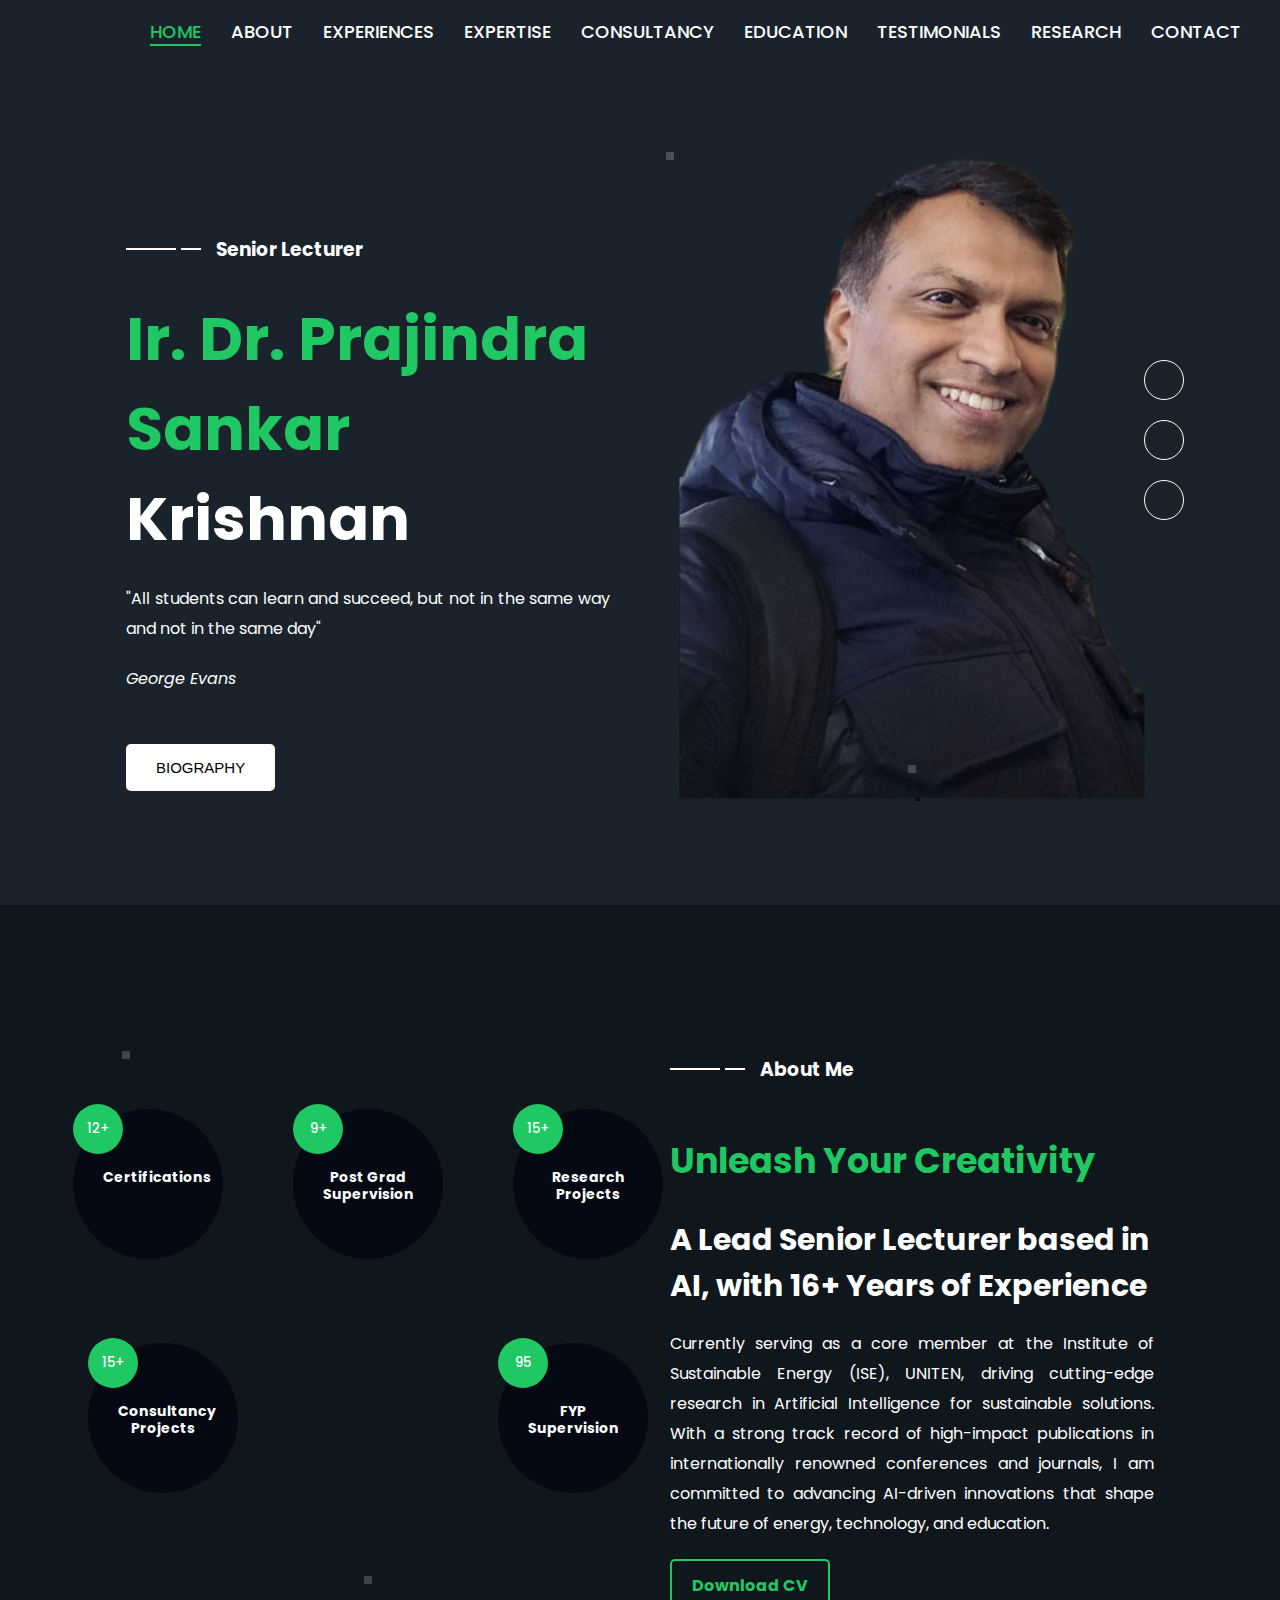
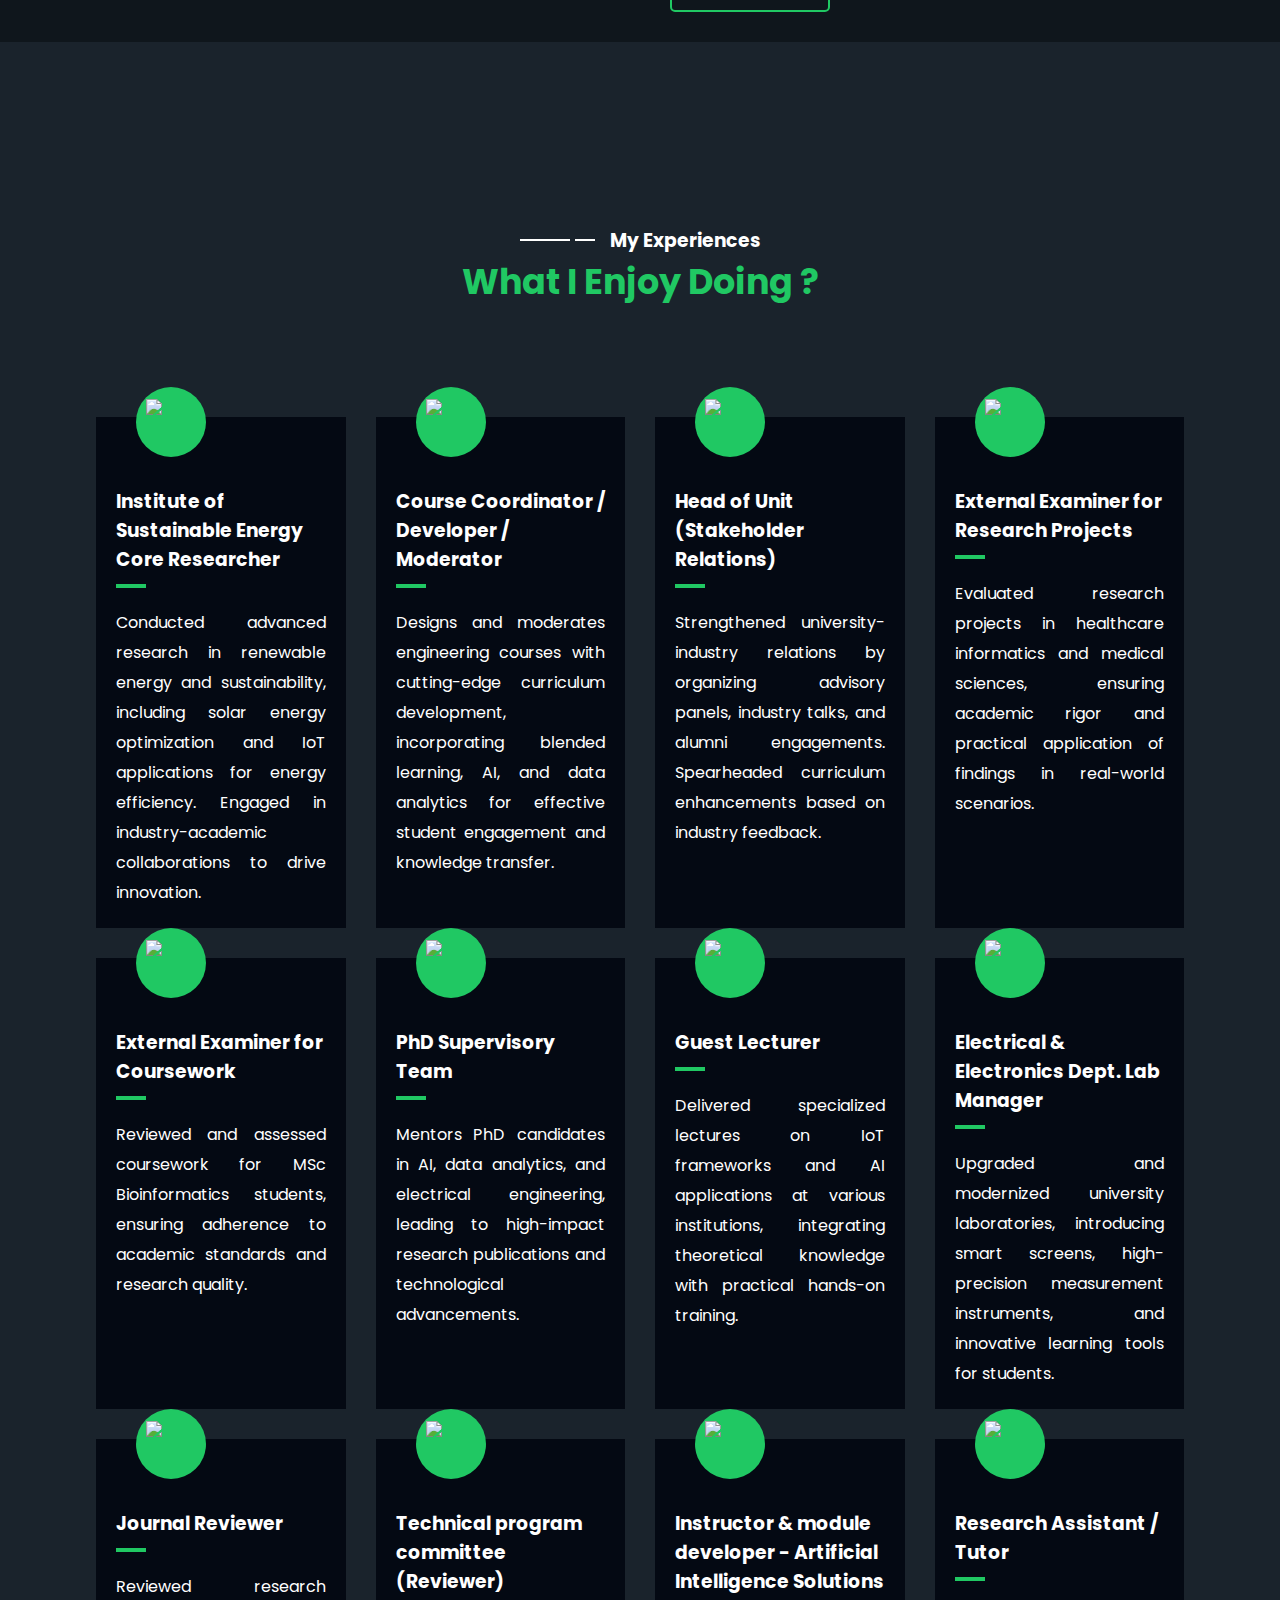
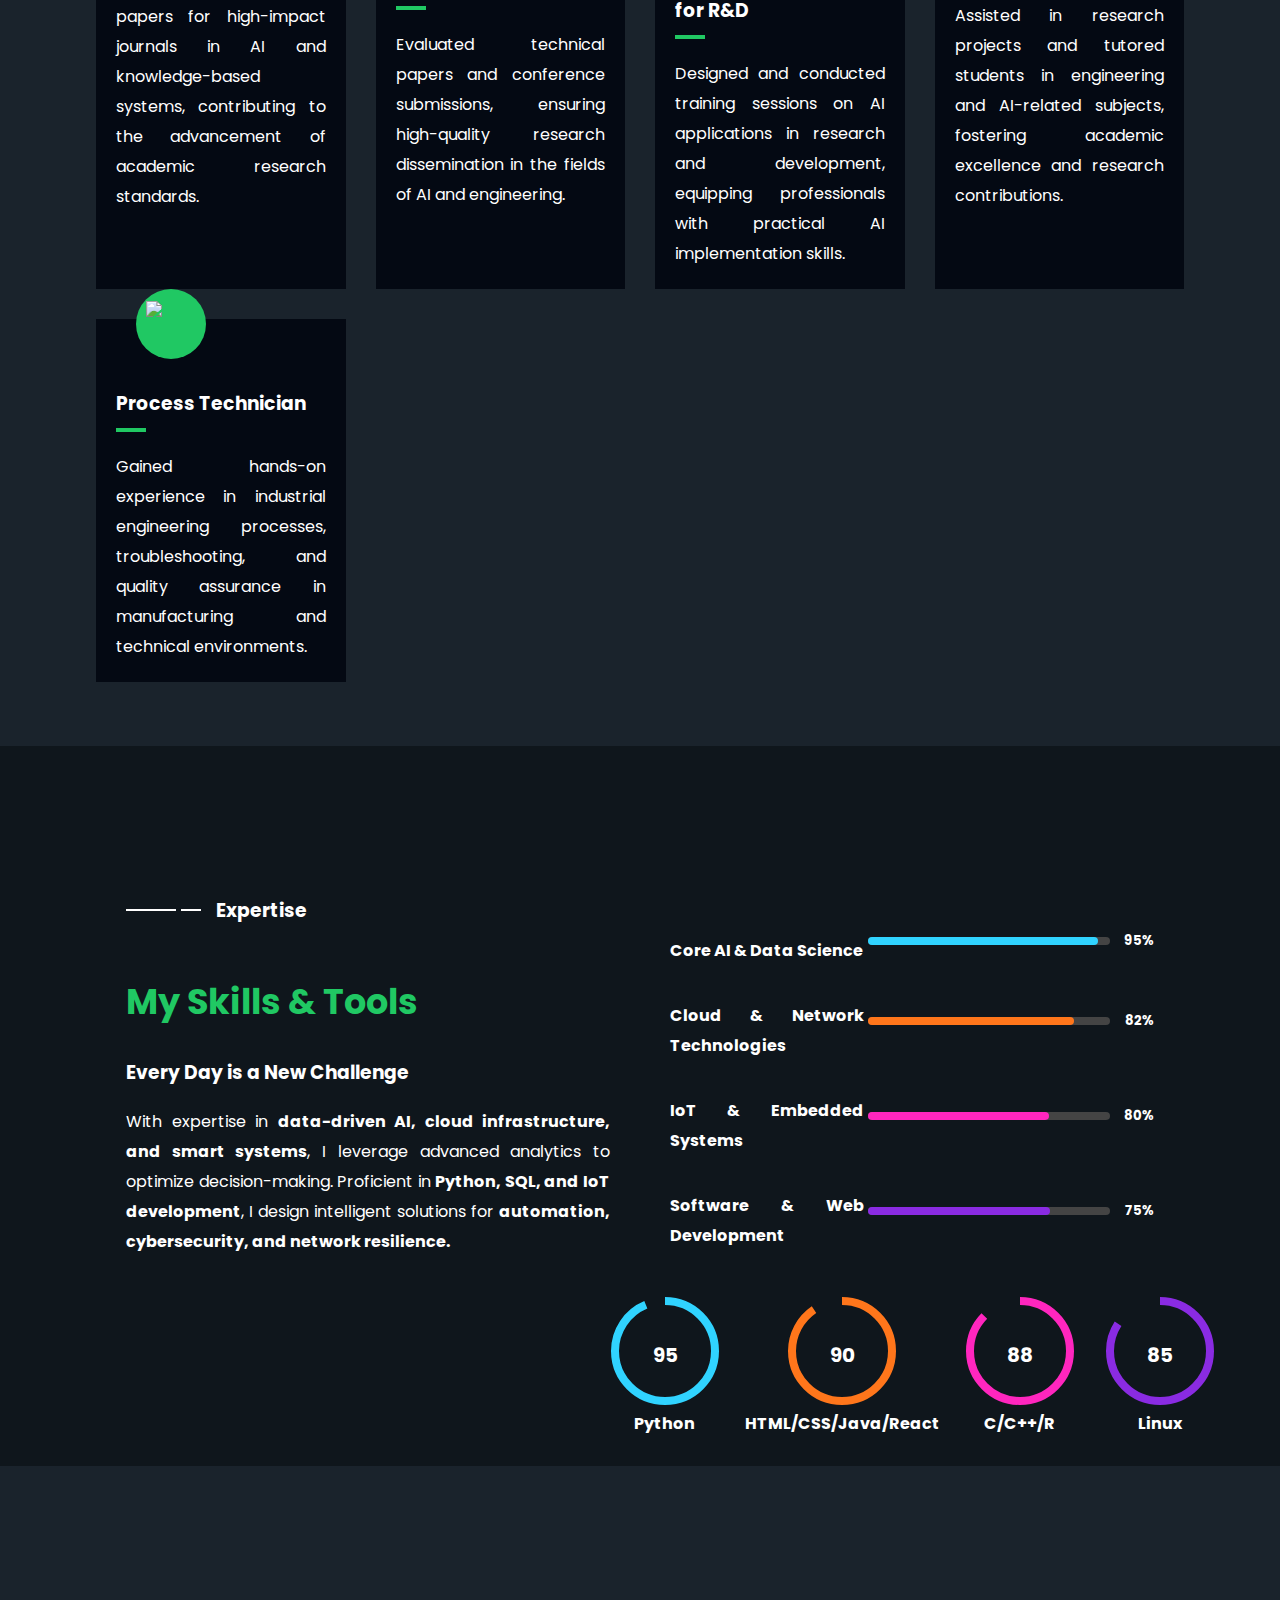
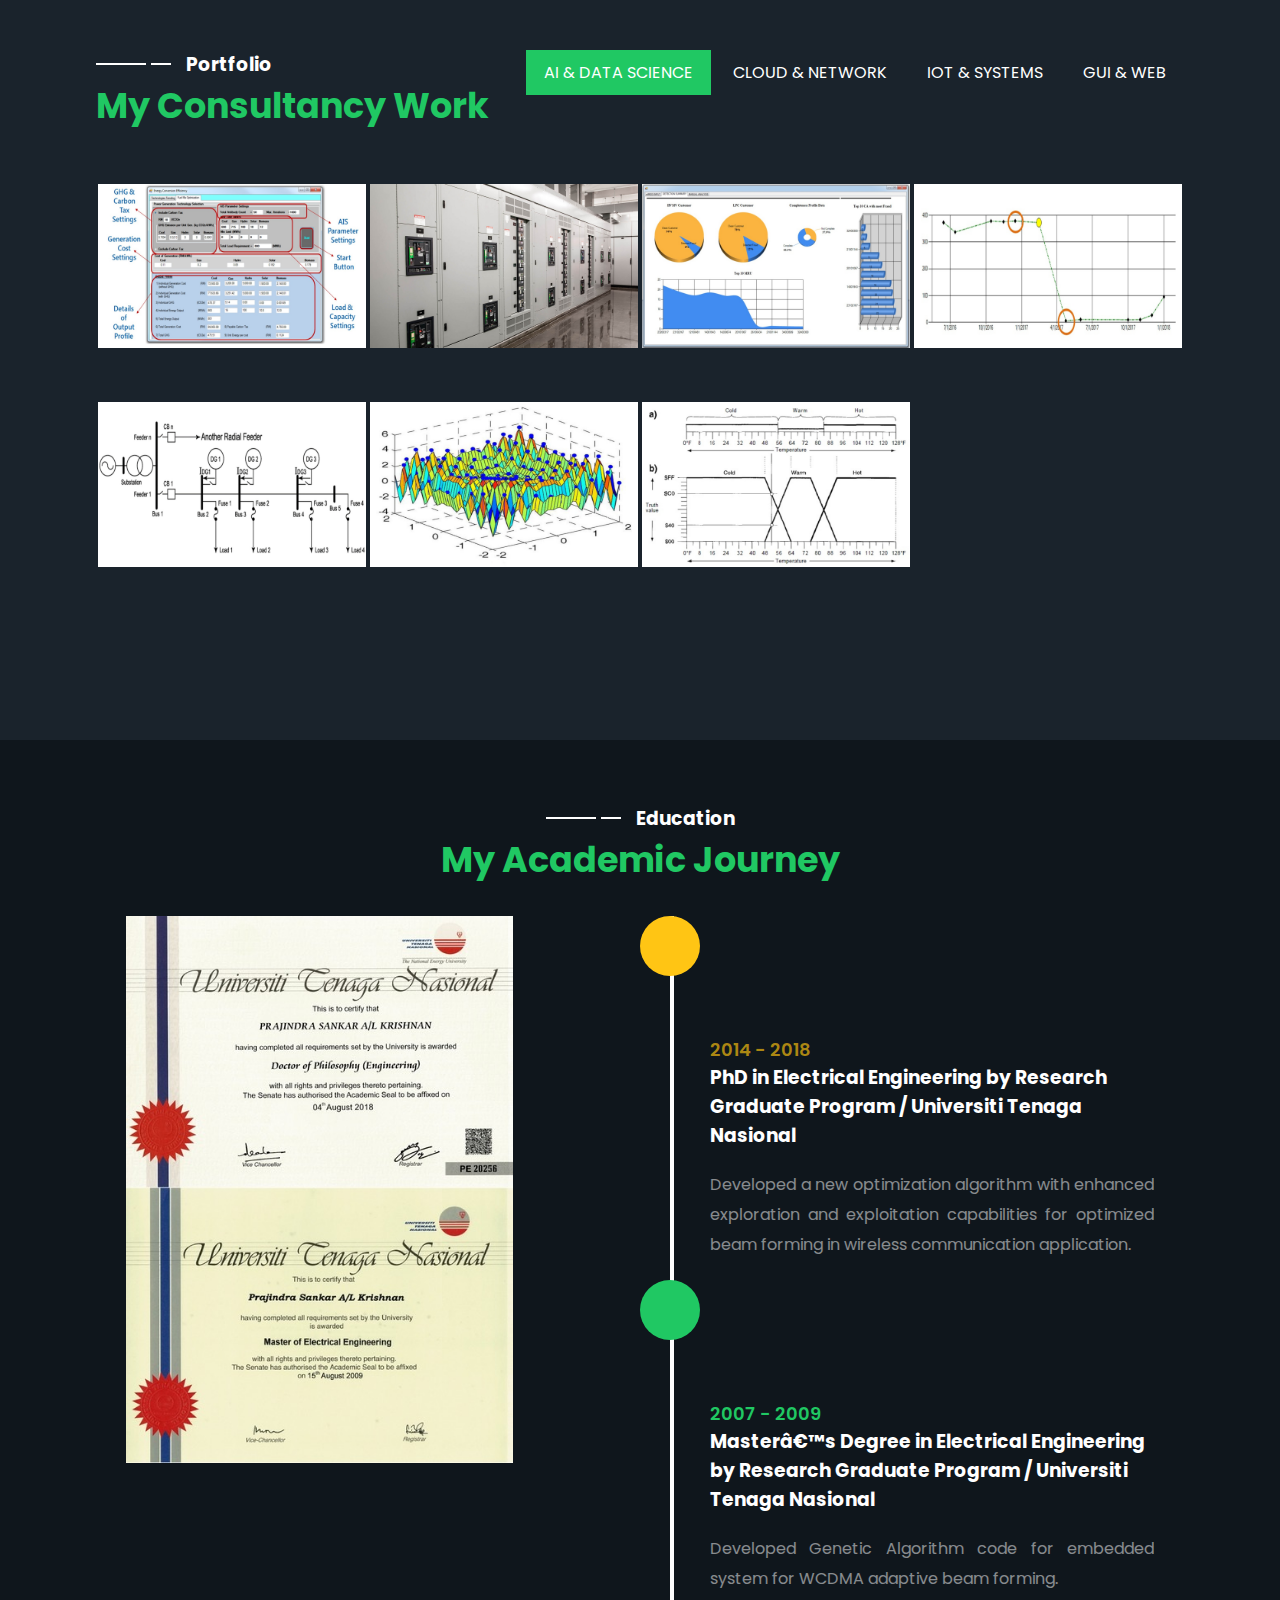
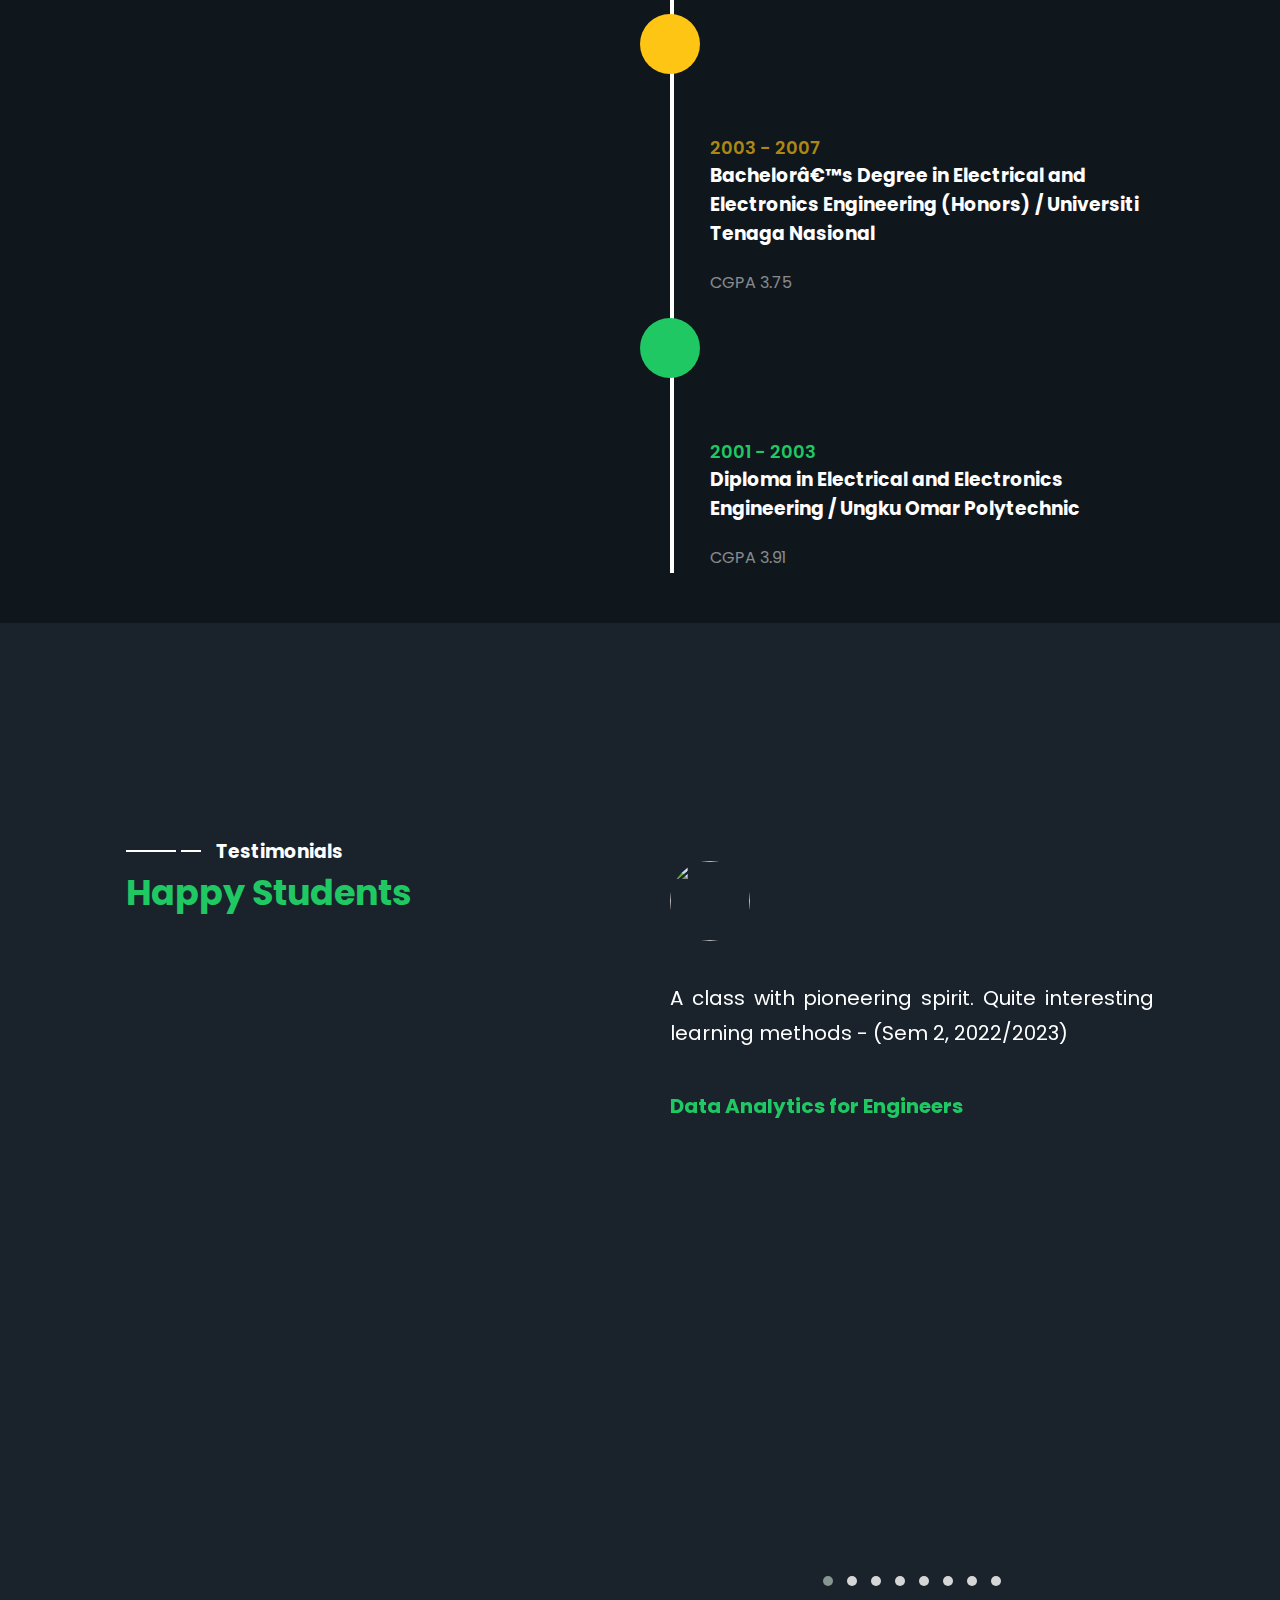
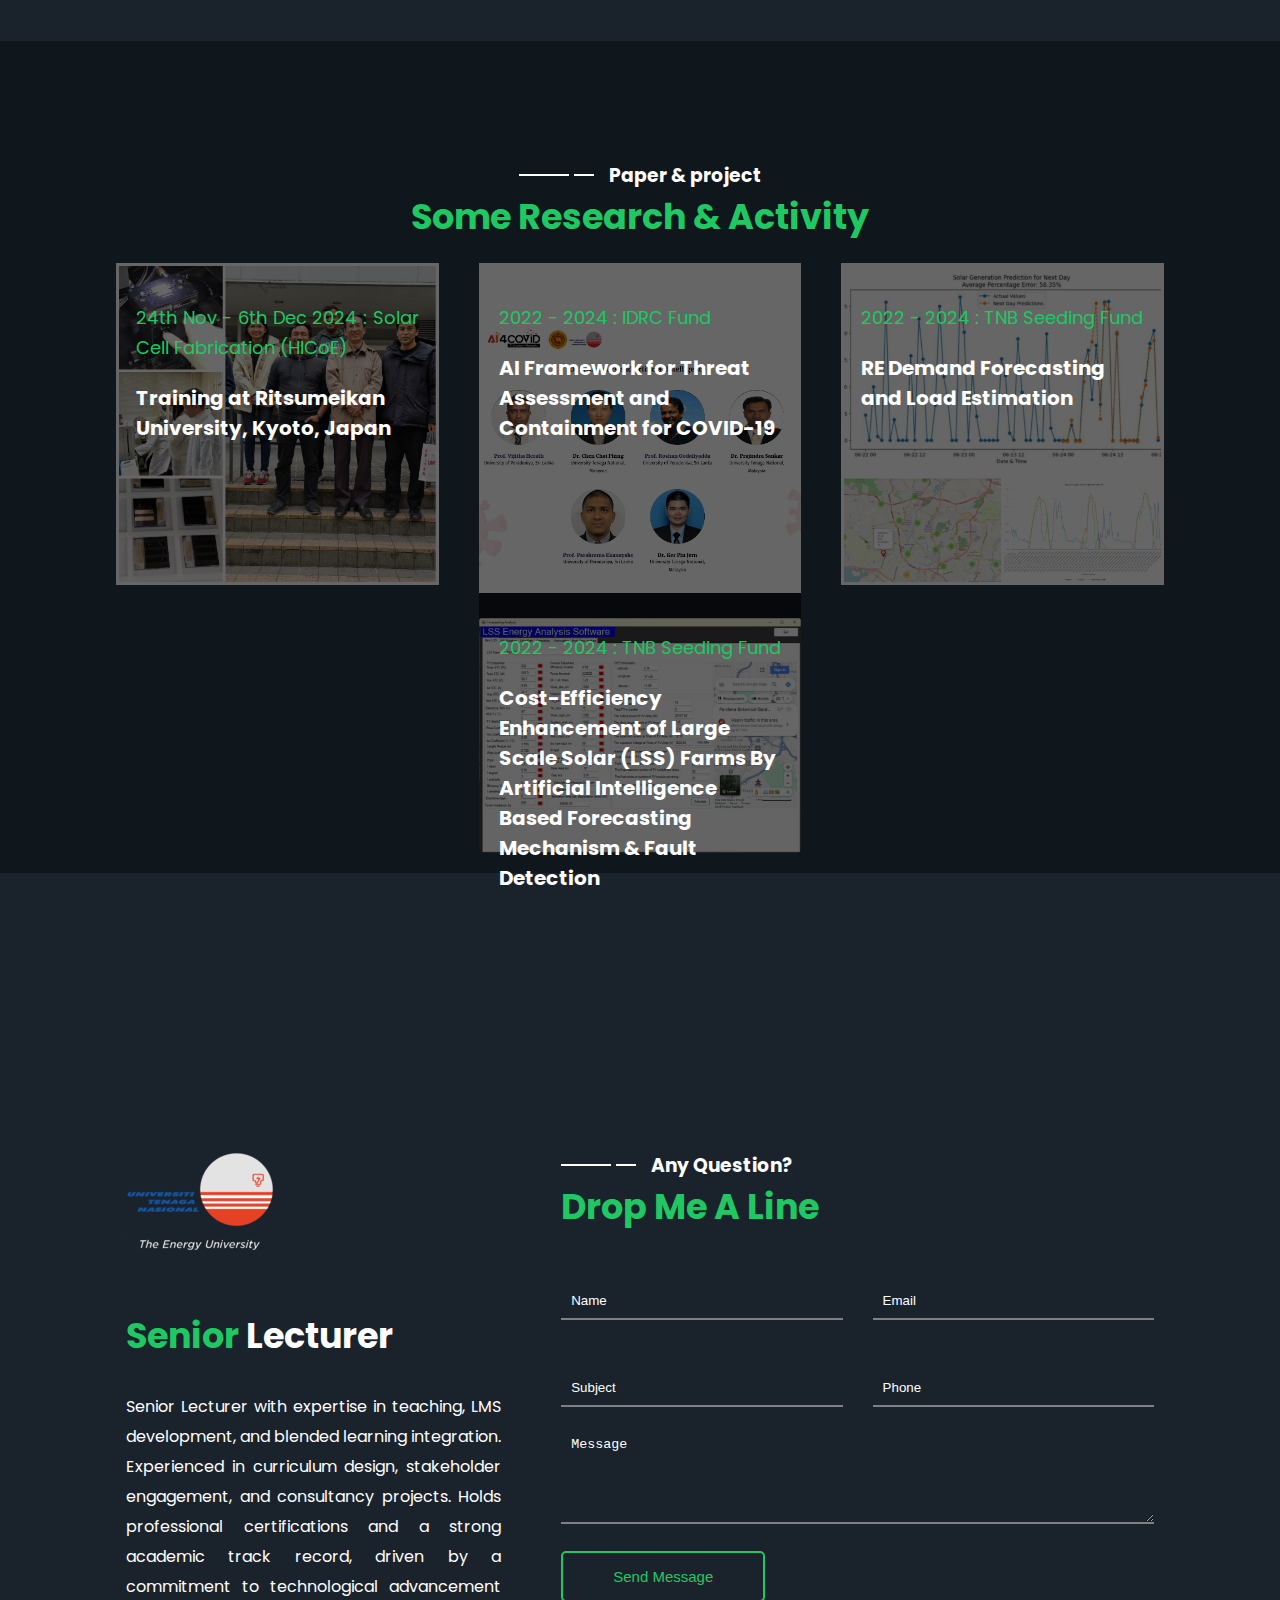
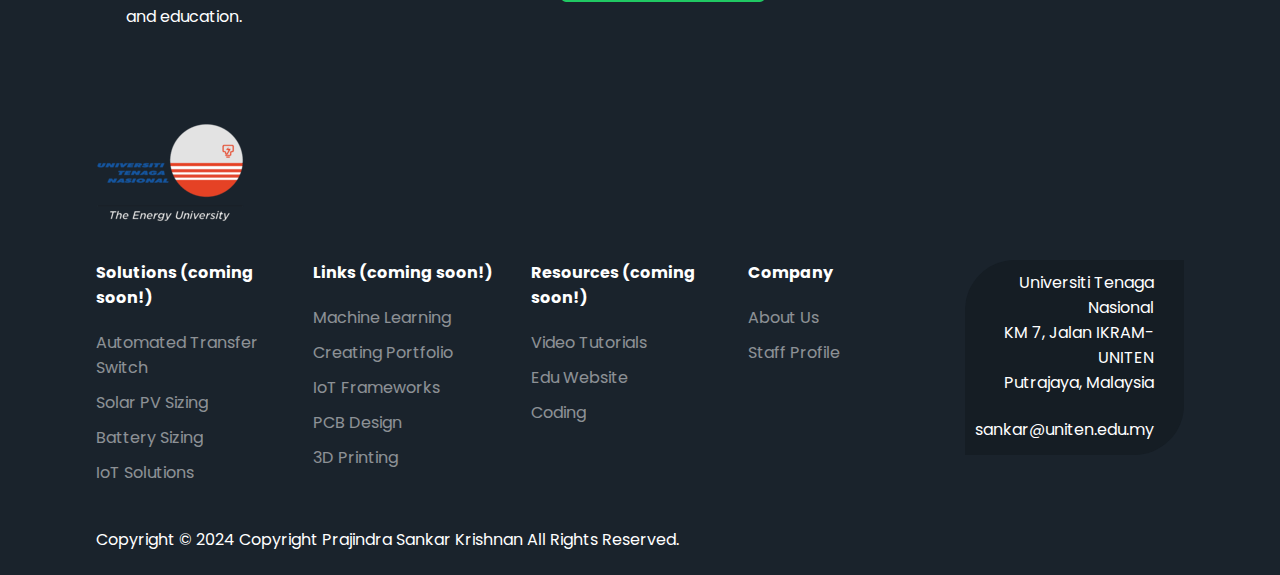
==== commit 7249847f: "added CV" ====
--- a/index.html
+++ b/index.html
@@ -1,1245 +1,1251 @@
-<!DOCTYPE html>
-<html lang="en" dir="ltr">
-
-<head>
-  <meta name="viewport" content="width=device-width, initial-scale=1">
-  <!--   owl fontawesome   -->
-  <link rel="stylesheet" href="https://pro.fontawesome.com/releases/v5.10.0/css/all.css" integrity="sha384-AYmEC3Yw5cVb3ZcuHtOA93w35dYTsvhLPVnYs9eStHfGJvOvKxVfELGroGkvsg+p" crossorigin="anonymous" />
-  <!--   owl fontawesome   -->
-<title>Prajindra's portfolio</title>
-  <!--   css file   -->
-  <link rel="stylesheet" href="css/style.css">
-  <!--   css file   -->
-
-
-  <!--   owl carousel   -->
-  <link rel="stylesheet" href="css/owl.carousel.css">
-  <link rel="stylesheet" href="css/owl.theme.default.min.css">
-  <script src="js/jquery.js" charset="utf-8"></script>
-  <script src="js/jquery3.4.1.min.js" charset="utf-8"></script>
-  <script src="js/owl.carousel.js" charset="utf-8"></script>
-  <!--   owl carousel   -->
-
-</head>
-
-<body>
-  <header class="header">
-    <div class="container">
-      <nav class="navbar">
-        <a href="#" class="nav-logo">
-          <img src="image/Universiti_Tenaga_Nasional_Logov6.png" alt="">
-        </a>
-        <ul class="nav-menu">
-          <li class="nav-item">
-            <a href="#home" class="nav-link active">Home</a>
-          </li>
-          <li class="nav-item">
-            <a href="#about" class="nav-link">about</a>
-          </li>
-          <li class="nav-item">
-            <a href="#experiences" class="nav-link">Experiences</a>
-          </li>
-          <li class="nav-item">
-            <a href="#expertise" class="nav-link">Expertise</a>
-          </li>
-          <li class="nav-item">
-            <a href="#consultancy" class="nav-link">Consultancy</a>
-          </li>
-          <li class="nav-item">
-            <a href="#education" class="nav-link">Education</a>
-          </li>
-          <li class="nav-item">
-            <a href="#testimonials" class="nav-link">Testimonials</a>
-          </li>
-          <li class="nav-item">
-            <a href="#research" class="nav-link">Research</a>
-          </li>
-          <li class="nav-item">
-            <a href="#contact" class="nav-link">Contact</a>
-          </li>
-        </ul>
-        <div class="hamburger">
-          <span class="bar"></span>
-          <span class="bar"></span>
-          <span class="bar"></span>
-        </div>
-      </nav>
-    </div>
-  </header>
-<!--   Creator 
-Prajindra Sankar Krishnan
-github:
-
-   -->
-
-  <section id="home" class="home">
-    <div class="container flex">
-      <div class="left">
-        <div class="heading">
-          <div class="heading_top flex">
-            <div class="line"></div>
-            <div class="line line2"></div>
-            <i class="fas fa-circle"></i>
-            <h3>Senior Lecturer </h3>
-          </div>
-          <div class="heading_bottom">
-            <h1><span>Ir. Dr. Prajindra Sankar</span> Krishnan</h1>
-          </div>
-        </div>
-
-        <p> "All students can learn and succeed, but not in the same way and not in the same day" </p>
-        <p> <em> George Evans </em> </p>
-        <div class="button">
-          <button class="btn1">BIOGRAPHY</button>
-          <!-- <button class="btn2">Rate Me</button> -->
-        </div>
-      </div>
-
-      <div class="right">
-        <div class="dots">
-          <i class="fas fa-circle"></i>
-          <i class="fas fa-circle"></i>
-          <i class="fas fa-circle"></i>
-        </div>
-
-        <img src="image/prajindra-removebg-preview.jpg" alt="" width="200">
-
-        <div class="icon flex">
-          <i class="fab fa-weixin"></i>
-          <i class="fab fa-twitter"></i>
-          <i class="fab fa-qq"></i>
-        </div>
-      </div>
-    </div>
-  </section>
-
-  <section id="about" class="about mtop background2">
-    <div class="container flex">
-      <div class="left">
-        <div class="dots">
-          <i class="fas fa-circle"></i>
-          <i class="fas fa-circle"></i>
-          <i class="fas fa-circle"></i>
-        </div>
-
-        <div class="content mtop">
-          <div class="items flex mtop">
-            <div class="box">
-              <div class="number">
-                <h5>90+</h5>
-              </div>
-              <div class="text">
-                <h3>FYP Students</h3>
-              </div>
-            </div>
-            <div class="box">
-              <div class="number">
-                <h5>90+</h5>
-              </div>
-              <div class="text">
-                <h3>FYP Students</h3>
-              </div>
-            </div>
-            <div class="box">
-              <div class="number">
-                <h5>100+</h5>
-              </div>
-              <div class="text">
-                <h3>Research Projects</h3>
-              </div>
-            </div>
-          </div>
-          <div class="items flex mtop">
-            <div class="box">
-              <div class="number">
-                <h5>15+</h5>
-              </div>
-              <div class="text">
-                <h3>Consultancy Projects</h3>
-              </div>
-            </div>
-            <div class="box">
-              <div class="number">
-                <h5>500+</h5>
-              </div>
-              <div class="text">
-                <h3>Admin Roles</h3>
-              </div>
-            </div>
-          </div>
-        </div>
-      </div>
-
-      <div class="right">
-        <div class="heading">
-          <div class="heading_top flex">
-            <div class="line"></div>
-            <div class="line line2"></div>
-            <i class="fas fa-circle"></i>
-            <h3> About Me </h3>
-          </div>
-          <div class="heading_bottom">
-            <h2><span>Unleash Your Creativity</span></h2>
-          </div>
-          <h4>A Lead Senior Lecturer based in AI, with 13+ Years of Experience</h4>
-        </div>
-        <p> Currently, I am seconded to the Institute of Sustainable Energy (ISE), UNITEN as a core member. Published many papers in internationally renowned conference and journals.</p>
-        <button class="btn2 btn3">Download CV</button>
-      </div>
-    </div>
-  </section>
-
-
-
-
-  <section id="experiences" class="services mtop">
-    <div class="container">
-      <div class="heading heading2">
-        <div class="heading_top flex">
-          <div class="line"></div>
-          <div class="line line2"></div>
-          <i class="fas fa-circle"></i>
-          <h3> My Experiences</h3>
-        </div>
-        <div class="heading_bottom">
-          <h2><span>What I Enjoy Doing ?</span></h2>
-        </div>
-      </div>
-
-
-      <div class="content grid top">
-        <div class="box">
-          <div class="img">
-            <img src="https://img.icons8.com/ios/50/000000/machine-learning.png"/>
-          </div>
-          <div class="text">
-            <h3>Institute of Sustainable Energy Core Researcher</h3>
-            <hr>
-            <p>Conducted advanced research in renewable energy and sustainability, including 
-              solar energy optimization and IoT applications for energy efficiency. Engaged in 
-              industry-academic collaborations to drive innovation.</p>
-          </div>
-        </div>
-        <div class="box">
-          <div class="img">
-            <img src="https://img.icons8.com/ios/50/000000/safety-collection-place.png"/>
-          </div>
-          <div class="text">
-            <h3>Course Coordinator / Developer / Moderator</h3>
-            <hr>
-            <p>Designs and moderates engineering courses with cutting-edge curriculum development, 
-              incorporating blended learning, AI, and data analytics for effective student engagement 
-              and knowledge transfer.</p>
-          </div>
-        </div>
-        <div class="box">
-          <div class="img">
-            <img src="https://img.icons8.com/ios/50/000000/learning.png"/>
-          </div>
-          <div class="text">
-            <h3>Head of Unit (Stakeholder Relations)</h3>
-            <hr>
-            <p>Strengthened university-industry relations by organizing advisory panels, industry talks, 
-              and alumni engagements. Spearheaded curriculum enhancements based on industry feedback.</p>
-          </div>
-        </div>
-        <div class="box">
-          <div class="img">
-            <img src="https://img.icons8.com/ios/50/000000/depth-effect.png"/>
-          </div>
-          <div class="text">
-            <h3>External Examiner for Research Projects </h3>
-            <hr>
-            <p>Evaluated research projects in healthcare informatics and medical sciences, ensuring academic
-               rigor and practical application of findings in real-world scenarios.</p>
-          </div>
-        </div>
-        <div class="box">
-          <div class="img">
-            <img src="https://img.icons8.com/ios/50/000000/depth-effect.png"/>
-          </div>
-          <div class="text">
-            <h3>External Examiner for Coursework </h3>
-            <hr>
-            <p>Reviewed and assessed coursework for MSc Bioinformatics students, ensuring adherence to
-               academic standards and research quality.</p>
-          </div>
-        </div>
-        <div class="box">
-          <div class="img">
-            <img src="https://img.icons8.com/ios/50/000000/depth-effect.png"/>
-          </div>
-          <div class="text">
-            <h3>PhD Supervisory Team </h3>
-            <hr>
-            <p>Mentors PhD candidates in AI, data analytics, and electrical engineering, leading to high-impact 
-              research publications and technological advancements.</p>
-          </div>
-        </div>
-        <div class="box">
-          <div class="img">
-            <img src="https://img.icons8.com/ios/50/000000/depth-effect.png"/>
-          </div>
-          <div class="text">
-            <h3>Guest Lecturer </h3>
-            <hr>
-            <p>Delivered specialized lectures on IoT frameworks and AI applications at various institutions, 
-              integrating theoretical knowledge with practical hands-on training.</p>
-          </div>
-        </div>
-        <div class="box">
-          <div class="img">
-            <img src="https://img.icons8.com/ios/50/000000/depth-effect.png"/>
-          </div>
-          <div class="text">
-            <h3>Electrical & Electronics Dept. Lab Manager </h3>
-            <hr>
-            <p>Upgraded and modernized university laboratories, introducing smart screens, 
-              high-precision measurement instruments, and innovative learning tools for students.</p>
-          </div>
-        </div>
-        <div class="box">
-          <div class="img">
-            <img src="https://img.icons8.com/ios/50/000000/depth-effect.png"/>
-          </div>
-          <div class="text">
-            <h3>Journal Reviewer </h3>
-            <hr>
-            <p>Reviewed research papers for high-impact journals in AI and knowledge-based systems, contributing 
-              to the advancement of academic research standards.</p>
-          </div>
-        </div>
-        <div class="box">
-          <div class="img">
-            <img src="https://img.icons8.com/ios/50/000000/depth-effect.png"/>
-          </div>
-          <div class="text">
-            <h3>Technical program committee (Reviewer) </h3>
-            <hr>
-            <p>Evaluated technical papers and conference submissions, ensuring high-quality research dissemination in the fields of AI and engineering.</p>
-          </div>
-        </div>
-        <div class="box">
-          <div class="img">
-            <img src="https://img.icons8.com/ios/50/000000/depth-effect.png"/>
-          </div>
-          <div class="text">
-            <h3>Instructor & module developer - Artificial Intelligence Solutions for R&D </h3>
-            <hr>
-            <p>Designed and conducted training sessions on AI applications in research and development, 
-              equipping professionals with practical AI implementation skills.</p>
-          </div>
-        </div>
-        <div class="box">
-          <div class="img">
-            <img src="https://img.icons8.com/ios/50/000000/depth-effect.png"/>
-          </div>
-          <div class="text">
-            <h3>Research Assistant / Tutor </h3>
-            <hr>
-            <p>Assisted in research projects and tutored students in engineering and AI-related subjects, 
-              fostering academic excellence and research contributions.</p>
-          </div>
-        </div>
-        <div class="box">
-          <div class="img">
-            <img src="https://img.icons8.com/ios/50/000000/depth-effect.png"/>
-          </div>
-          <div class="text">
-            <h3>Process Technician </h3>
-            <hr>
-            <p>Gained hands-on experience in industrial engineering processes, troubleshooting, and quality 
-              assurance in manufacturing and technical environments.</p>
-          </div>
-        </div>
-      </div>
-    </div>
-  </section>
-
-
-
-
-
-  <section id="expertise" class="skills mtop background2">
-    <div class="container flex">
-      <div class="left">
-        <div class="heading">
-          <div class="heading_top flex">
-            <div class="line"></div>
-            <div class="line line2"></div>
-            <i class="fas fa-circle"></i>
-            <h3> Expertise</h3>
-          </div>
-          <div class="heading_bottom">
-            <h2><span>My Skills & Tools </span></h2>
-          </div>
-        </div>
-
-        <div class="text">
-          <h3>Every Day is a New Challenge</h3>
-          <p>With expertise in <strong>data-driven AI, cloud infrastructure, and smart systems</strong>, 
-            I leverage advanced analytics to optimize decision-making. 
-            Proficient in <strong>Python, SQL, and IoT development</strong>, 
-            I design intelligent solutions for <strong>automation, cybersecurity, and network resilience.</strong></p>
-        </div>
-      </div>
-
-
-      <div class="right">
-        <!-- line skill bars-->
-        <div class="line_content">
-          <div class="line flex1">
-              <p>Core AI & Data Science</p>
-              <div class="bar">
-                  <div class="line_bar ai"></div>
-              </div>
-              <h5>95%</h5>
-          </div>
-
-          <div class="line flex1">
-              <p>Cloud & Network Technologies</p>
-              <div class="bar">
-                  <div class="line_bar cloud"></div>
-              </div>
-              <h5>82%</h5>
-          </div>
-
-          <div class="line flex1">
-              <p>IoT & Embedded Systems</p>
-              <div class="bar">
-                  <div class="line_bar iot"></div>
-              </div>
-              <h5>80%</h5>
-          </div>
-
-          <div class="line flex1">
-              <p>Software & Web Development</p>
-              <div class="bar">
-                  <div class="line_bar software"></div>
-              </div>
-              <h5>75%</h5>
-          </div>
-        </div>
-        <!-- Circular Skill Charts -->
-        <div class="skill-container">
-          <div class="circle_box">
-              <svg class="skill-circle" width="120" height="120">
-                  <circle cx="60" cy="60" r="50"></circle>
-                  <text x="60" y="65">95</text>
-              </svg>
-              <h4>Machine Learning</h4>
-          </div>
-
-          <div class="circle_box">
-              <svg class="skill-circle" width="120" height="120">
-                  <circle cx="60" cy="60" r="50"></circle>
-                  <text x="60" y="65">90</text>
-              </svg>
-              <h4>Deep Learning</h4>
-          </div>
-
-          <div class="circle_box">
-              <svg class="skill-circle" width="120" height="120">
-                  <circle cx="60" cy="60" r="50"></circle>
-                  <text x="60" y="65">88</text>
-              </svg>
-              <h4>Data Science</h4>
-          </div>
-
-          <div class="circle_box">
-              <svg class="skill-circle" width="120" height="120">
-                  <circle cx="60" cy="60" r="50"></circle>
-                  <text x="60" y="65">85</text>
-              </svg>
-              <h4>Big Data</h4>
-          </div>
-        </div>
-      </div>
-    </div>
-  </section>
-
-  <section id="consultancy" class="portfolio mtop">
-    <div class="container">
-      <div class="content flex1">
-        <div class="heading">
-          <div class="heading_top flex">
-            <div class="line"></div>
-            <div class="line line2"></div>
-            <i class="fas fa-circle"></i>
-            <h3> Portfolio</h3>
-          </div>
-          <div class="heading_bottom">
-            <h2><span>My Consultancy Work </span></h2>
-          </div>
-        </div>
-
-        <ul class="filter-menu">
-          <!-- <li data-target="all">ALL</li> -->
-          <li data-target="ai" class="current">AI & DATA SCIENCE</li>
-          <li data-target="network">CLOUD & NETWORK</li>
-          <li data-target="iot">IOT & SYSTEMS</li>
-          <li data-target="apps">GUI & WEB</li>
-        </ul>
-      </div>
-
-      <!-- Filter portfolio -->
-      <div class="box">
-        <ul class="filter-item">
-          <li class="filter_container" style="flex-grow: 1" data-item="ai">
-            <img src="image/p1.jpg" alt="Avatar" class="image">
-            <div class="overlay">
-              <div class="text">
-                <h3>Development of an Artificial Intelligence-based 
-                  Model for Optimization of Power Generation Cost with Energy Conversion Efficiency and Greenhouse Gas Emission</h3>
-                <p>Designed an AI-driven optimization model that enhanced power generation efficiency, reduced operational costs, 
-                  and minimized carbon footprint </p>
-              </div>
-            </div>
-          </li>
-          <li class="filter_container" style="flex-grow: 1" data-item="ai">
-            <img src="image/p2.jpg" alt="Avatar" class="image">
-            <div class="overlay">
-              <div class="text">
-                <h3>Development of Faults Classification System for TNB Distribution Switchgear Based on 
-                  Ultrasound Analysis Technique Using Extreme Learning Machine</h3>
-                <p>Implemented an AI-based fault classification system improving switchgear diagnostics, 
-                  leading to faster fault identification and reduced downtime </p>
-              </div>
-            </div>
-          </li>
-          <li class="filter_container" style="flex-grow: 8" data-item="ai">
-            <img src="image/p3.jpg" alt="Avatar" class="image">
-            <div class="overlay">
-              <div class="text">
-                <h3>R&D of Intelligent Abnormality and Fraud Analytic System (AFAS) for TNB Ordinary Power Customers</h3>
-                <p>Developed an intelligent analytics system capable of detecting anomalies and fraud patterns in power 
-                  consumption, strengthening revenue protection </p>
-              </div>
-            </div>
-          </li>
-          <li class="filter_container" style="flex-grow: 2" data-item="ai">
-            <img src="image/p4.jpg" alt="Avatar" class="image">
-            <div class="overlay">
-              <div class="text">
-                <h3>Development of A Combinational Artificial Intelligence-based Abnormalities and Probable 
-                  Fraud Detection System for RMR LPC Customers in TNB Distribution</h3>
-                <p>Created a hybrid AI model that enhanced fraud detection accuracy, reducing electricity theft and revenue loss </p>
-              </div>
-            </div>
-          </li>
-          <li class="filter_container" data-item="network">
-            <img src="image/p12.jpg" alt="Avatar" class="image">
-            <div class="overlay">
-              <div class="text">
-                <h3>Development of Smart Billing Data Development Architecture and Software Toolset (SBAST) for TNB Advanced Metered Customers</h3>
-                <p>Designed a cloud-based data architecture and toolset that improved billing accuracy and data analytics capabilities for advanced 
-                  metering customers </p>
-              </div>
-            </div>
-          </li>
-          <li class="filter_container" data-item="ai">
-            <img src="image/p6.jpg" alt="Avatar" class="image">
-            <div class="overlay">
-              <div class="text">
-                <h3>Development of Loss Allocation Program for Radial Distribution Network Using Python Language</h3>
-                <p>Developed a Python-based program that enhanced network loss allocation efficiency, aiding energy balancing and loss reduction strategies </p>
-              </div>
-            </div>
-          </li>
-          <li class="filter_container" data-item="iot">
-            <img src="image/p13.jpg" alt="Avatar" class="image">
-            <div class="overlay">
-              <div class="text">
-                <h3>Detection and Profiling of Remote-Controlled Temporal Meter Disturbance (RCTMD) Electricity Fraud</h3>
-                <p>Established a machine-learning-powered profiling tool that identified suspicious meter tampering patterns, 
-                  strengthening fraud detection </p>
-              </div>
-            </div>
-          </li>
-          <li class="filter_container" data-item="network">
-            <img src="image/p10.jpg" alt="Avatar" class="image">
-            <div class="overlay">
-              <div class="text">
-                <h3>Development of Enhanced Intelligent Meter Irregularities Detection System (e-iMIDS) for TNB Large Power Customers</h3>
-                <p>Deployed a real-time intelligent meter monitoring system that improved detection of anomalies in large power customer meters </p>
-              </div>
-            </div>
-          </li>
-          <li class="filter_container" data-item="network">
-            <img src="image/p11.jpg" alt="Avatar" class="image">
-            <div class="overlay">
-              <div class="text">
-                <h3>Development of Low Intelligent Network System (LINES) For Predictive Maintenance and Non-Technical Loss Detection</h3>
-                <p>Created an IoT-enabled predictive maintenance system that reduced equipment failure rates and enhanced energy loss detection </p>
-              </div>
-            </div>
-          </li>
-          <li class="filter_container" data-item="iot">
-            <img src="image/p14.jpg" alt="Avatar" class="image">
-            <div class="overlay">
-              <div class="text">
-                <h3>Research and Development of Advanced Portable Surveillance Camera with Intrusion Alert System</h3>
-                <p>Engineered an AI-powered portable surveillance system with real-time intrusion detection, enhancing security measures </p>
-              </div>
-            </div>
-          </li>
-          <li class="filter_container" data-item="apps">
-            <img src="image/p16.jpg" alt="Avatar" class="image">
-            <div class="overlay">
-              <div class="text">
-                <h3>Software Enhancement and Knowledge Transfer for T-PEMS Through Quarterly Relative Accuracy Audit (RAA) at Power Plants</h3>
-                <p>Upgraded T-PEMS software to improve emission monitoring accuracy and trained plant personnel on data-driven environmental compliance </p>
-              </div>
-            </div>
-          </li>
-          <li class="filter_container" data-item="apps">
-            <img src="image/p15.jpg" alt="Avatar" class="image">
-            <div class="overlay">
-              <div class="text">
-                <h3>Development of Predictive Emission Monitoring System (PEMS) For Gas Turbine Using Data Analytics and AI Methods</h3>
-                <p>Implemented a predictive analytics system that provided early emission trend detection, ensuring regulatory compliance and efficiency in gas turbines </p>
-              </div>
-            </div>
-          </li>
-          <li class="filter_container" data-item="ai">
-            <img src="image/p8.jpg" alt="Avatar" class="image">
-            <div class="overlay">
-              <div class="text">
-                <h3>Short Course: Artificial Intelligence Solutions for R & D (Genetic Algorithm & Artificial Immune System)</h3>
-                <p>Conducted a specialized training program on AI techniques, equipping researchers with hands-on skills in optimization and immune-inspired computing </p>
-              </div>
-            </div>
-          </li>
-          <li class="filter_container" data-item="ai">
-            <img src="image/p9.jpg" alt="Avatar" class="image">
-            <div class="overlay">
-              <div class="text">
-                <h3>Short Course: Artificial Intelligence Solutions for R & D (Fuzzy Logic & Particle Swarm Optimization)</h3>
-                <p>Delivered an expert-led training session that enhanced participants' understanding and application of fuzzy logic and swarm intelligence in AI solutions </p>
-              </div>
-            </div>
-          </li>
-        </ul>
-      </div>
-      <!-- Filter portfolio -->
-    </div>
-  </section>
-
-
-  <section id ="education" class="experience background2">
-    <div class="container">
-      <div class="heading center">
-        <div class="heading_top flex">
-          <div class="line"></div>
-          <div class="line line2"></div>
-          <i class="fas fa-circle"></i>
-          <h3> Education</h3>
-        </div>
-        <div class="heading_bottom">
-          <h2><span>My Academic Journey </span></h2>
-        </div>
-      </div>
-
-
-      <div class="content flex">
-        <div class="left">
-          <img src="image/e.jpg" alt="">
-        </div>
-        <div class="right">
-          <!--     timeline    -->
-          <div class="timeline">
-            <div class="line">
-            </div>
-            <div class="content content-1">
-              <section>
-                <i class="icon fas fa-briefcase"></i>
-                <div class="details">
-                  <span> 2014 - 2018</span>
-                  <h3>PhD in Electrical Engineering by Research Graduate Program / Universiti Tenaga Nasional</h3>
-                </div>
-                <p> Developed a new optimization algorithm with enhanced exploration and
-                   exploitation capabilities for optimized beam forming in wireless communication application.</p>
-              </section>
-            </div>
-
-            <div class="content content-1">
-              <section>
-                <i class="icon fas fa-graduation-cap"></i>
-                <div class="details">
-                  <span> 2007 - 2009</span>
-                  <h3>Master’s Degree in Electrical Engineering by Research Graduate Program / Universiti Tenaga Nasional </h3>
-                </div>
-                <p> Developed Genetic Algorithm code for embedded system for WCDMA adaptive beam forming.</p>
-              </section>
-            </div>
-
-            <div class="content content-1">
-              <section>
-                <i class="icon fas fa-book-open"></i>
-                <div class="details">
-                  <span> 2003 - 2007</span>
-                  <h3>Bachelor’s Degree in Electrical and Electronics Engineering (Honors) / Universiti Tenaga Nasional</h3>
-                </div>
-                <p> CGPA 3.75</p>
-              </section>
-            </div>
-
-            <div class="content content-1">
-              <section>
-                <i class="icon fab fa-acquisitions-incorporated"></i>
-                <div class="details">
-                  <span> 2001 - 2003</span>
-                  <h3>Diploma in Electrical and Electronics Engineering / Ungku Omar Polytechnic</h3>
-                </div>
-                <p> CGPA 3.91</p>
-              </section>
-            </div>
-          </div>
-          <!--     timeline    -->
-        </div>
-      </div>
-  </section>
-
-
-
-  <section id="testimonials" class="Testimonials mtop">
-    <div class="container flex">
-      <div class="left">
-        <div class="heading">
-          <div class="heading_top flex">
-            <div class="line"></div>
-            <div class="line line2"></div>
-            <i class="fas fa-circle"></i>
-            <h3>Testimonials</h3>
-          </div>
-          <div class="heading_bottom">
-            <h2><span>Happy Students </span></h2>
-          </div>
-        </div>
-<!--
-        <div class="img grid top">
-          <div class="box">
-            <img src="image/t1.png" alt="">
-          </div>
-          <div class="box">
-            <img src="image/t2.png" alt="">
-          </div>
-          <div class="box">
-            <img src="image/t3.png" alt="">
-          </div>
-          <div class="box">
-            <img src="image/t4.png" alt="">
-          </div>
-        </div> -->
-      </div>
-
-
-      <div class="right">
-        <div class="owl-carousel owl-theme">
-          <div class="item mtop">
-            <div class="image flex1">
-              <img src="image/c1.jpg" class="item_img">
-              <i class="fas fa-quote-right"></i>
-            </div>
-            <div class="text">
-              <p>A class with pioneering spirit. Quite interesting learning methods - (Sem 2, 2022/2023) </p>
-              <h4>Data Analytics for Engineers</h4>
-            </div>
-          </div>
-          <div class="item mtop">
-            <div class="image flex1">
-              <img src="image/c2.jpg" class="item_img">
-              <i class="fas fa-quote-right"></i>
-            </div>
-            <div class="text">
-              <p>Thank you Dr for teaching us this semester. I enjoyed your class and was able to learn new things - (Sem 2, 2023/2024)</p>
-              <h4>Introduction to E & E Engineering</h4>
-            </div>
-          </div>
-          <div class="item mtop">
-            <div class="image flex1">
-              <img src="image/c3.jpg" class="item_img">
-              <i class="fas fa-quote-right"></i>
-            </div>
-            <div class="text">
-              <p>One of the best lecturers indeed. Just wished he had taught us for the whole semester - (Special Sem, 2023/2024) </p>
-              <h4>Microprocessor Systems</h4>
-            </div>
-          </div>
-          <div class="item mtop">
-            <div class="image flex1">
-              <img src="image/c3.jpg" class="item_img">
-              <i class="fas fa-quote-right"></i>
-            </div>
-            <div class="text">
-              <p>Lecturer is helpful, willing to guide during demonstration despite having online lab session. My fundamental of Microprocessor improved
-                from his lab session compared to my lecture session. Best lecturer ever - (Sem 2, 2021/2022) </p>
-              <h4>Microprocessor Systems Lab</h4>
-            </div>
-          </div>
-          <div class="item mtop">
-            <div class="image flex1">
-              <img src="image/c3.jpg" class="item_img">
-              <i class="fas fa-quote-right"></i>
-            </div>
-            <div class="text">
-              <p>Greatly satisfied with the method of lecturing and assessments. Thank you - (Sem 2, 2023/2024) </p>
-              <h4>Data Analytics for Engineers</h4>
-            </div>
-          </div>
-          <div class="item mtop">
-            <div class="image flex1">
-              <img src="image/c3.jpg" class="item_img">
-              <i class="fas fa-quote-right"></i>
-            </div>
-            <div class="text">
-              <p>Sir, thank you so much for the videos, It makes doing revisions easier. Nothing beats re-listening the 
-                lectures again when you have forgotten something. Or when you don't understand something. There are times whereby during class, the
-                brain is still stuck processing something earlier and can't simply focus on the present time. Having the videos to refer again is so helpful.
-                The enthusiasm and energy that sir has when it comes to teaching is exceptional. Throughout the years in UNITEN, there are only a handful
-                of lecturers who are so pasionate when it comes to teaching - (Sem 1, 2019/2020) </p>
-              <h4>Microprocessor Systems</h4>
-            </div>
-          </div>
-          <div class="item mtop">
-            <div class="image flex1">
-              <img src="image/c3.jpg" class="item_img">
-              <i class="fas fa-quote-right"></i>
-            </div>
-            <div class="text">
-              <p>Very good lecturer - (Sem 2, 2023/2024) </p>
-              <h4>Data Analytics for Engineers</h4>
-            </div>
-          </div>
-          <div class="item mtop">
-            <div class="image flex1">
-              <img src="image/c3.jpg" class="item_img">
-              <i class="fas fa-quote-right"></i>
-            </div>
-            <div class="text">
-              <p>Dr. Prajindra Sankar Krishnan's passionate teaching style and engaging interaction with students fostered a truly motivating
-                learning environment. Their clear explanations and growth-oriented guidance made the subject both engaging and enriching. I would
-                be delighted to have the opportunity to learn from them again in the future. I love the way he teach us - (Sem 1, 2023/2024) </p>
-              <h4>Introduction to E & E Engineering</h4>
-            </div>
-          </div>
-        </div>
-      </div>
-    </div>
-  </section>
-
-
-
-
-  <section id="research" class="blog background2">
-    <div class="container">
-      <div class="heading heading2">
-        <div class="heading_top flex">
-          <div class="line"></div>
-          <div class="line line2"></div>
-          <i class="fas fa-circle"></i>
-          <h3>Paper & project </h3>
-        </div>
-        <div class="heading_bottom">
-          <h2><span>Some Research & Activity </span></h2>
-        </div>
-      </div>
-
-
-      <!-- Photo Grid -->
-      <div class="row">
-        <div class="column">
-          <div class="box">
-            <img src="image/b1.jpg">
-            <div class="text">
-              <p>18 Sep, 2020 - Data Engineering </p>
-              <h4>Research Paper Name </h4>
-            </div>
-          </div>
-        </div>
-        <div class="column column2">
-          <div class="box">
-            <img src="image/b2.jpg">
-            <div class="text">
-              <p>18 Sep, 2020 - Artificial Intelligence</p>
-              <h4>Research Paper Name</h4>
-            </div>
-          </div>
-          <div class="box">
-            <img src="image/b4.jpg">
-            <div class="text">
-              <p>18 Sep, 2020 - FriendBurst </p>
-              <h4>Research Paper Name</h4>
-            </div>
-          </div>
-        </div>
-        <div class="column">
-          <div class="box">
-            <img src="image/b3.jpg" alt="">
-            <div class="text">
-              <p>18 Sep, 2020 - Machine Learning </p>
-              <h4>Research Paper Name.</h4>
-            </div>
-          </div>
-        </div>
-      </div>
-      <!-- Photo Grid -->
-
-    </div>
-  </section>
-
-
-
-
-  <section id="contact" class="contact top">
-    <div class="container flex">
-      <div class="left">
-        <img src="image/Universiti_Tenaga_Nasional_Logov4.png" alt="">
-        <div class="heading">
-          <div class="heading_bottom">
-            <h2><span>Senior  </span>Lecturer</h2>
-          </div>
-          <p>Senior Lecturer with expertise in teaching, LMS development, and blended learning integration. 
-            Experienced in curriculum design, stakeholder engagement, and consultancy projects. Holds professional
-             certifications and a strong academic track record, driven by a commitment to technological advancement
-              and education. </p>
-        
-        </div>
-      </div>
-
-      <div class="right">
-        <div class="heading">
-          <div class="heading_top flex">
-            <div class="line"></div>
-            <div class="line line2"></div>
-            <i class="fas fa-circle"></i>
-            <h3>Any Question? </h3>
-          </div>
-          <div class="heading_bottom">
-            <h2><span>Drop Me A Line </span></h2>
-          </div>
-        </div>
-
-
-        <form class="mtop">
-          <div class="input grid">
-            <input type="text" placeholder="Name">
-            <input type="text" placeholder="Email">
-            <input type="text" placeholder="Subject">
-            <input type="text" placeholder="Phone">
-          </div>
-          <textarea name="name" rows="5" cols="80"> Message</textarea>
-          <button class="btn2 btn3">Send Message</button>
-        </form>
-      </div>
-  </section>
-
-
-
-
-  <!-- <section class="social_media background2 ">
-    <div class="container">
-      <div class="social_icon ">
-        <div class="heading center">
-          <h2>Looking to Design Similar Project ? </h2>
-          <p>Contact me on any platform and i will happy to help you out ? </p>
-        </div>
-
-        <div class="content grid">
-          <div class="box">
-            <i class="fas fa-phone-alt"></i>
-            <div class="text">
-              <p>Call Me At:</p>
-              <span>000 - 000- 0000</span>
-            </div>
-          </div>
-
-          <div class="box">
-            <i class="fas fa-envelope-open-text"></i>
-            <div class="text">
-              <p>Email At:</p>
-              <span>yourename@mit.edu</span>
-            </div>
-          </div>
-          <div class="box">
-            <i class="fab fa-weixin"></i>
-            <div class="text">
-              <p>WeChat:</p>
-              <span>@yourename</span>
-            </div>
-          </div>
-          <div class="box">
-            <i class="fab fa-twitter"></i>
-            <div class="text">
-              <p>Twitter:</p>
-              <span>@yourename</span>
-            </div>
-          </div>
-          <div class="box">
-            <i class="fab fa-linkedin-in"></i>
-            <div class="text">
-              <p>Linkedin:</p>
-              <span>linkedin/yourname</span>
-            </div>
-          </div>
-        </div>
-      </div>
-    </div>
-  </section> -->
-
-  <footer>
-    <div class="container">
-      <div class="logo">
-        <img src="image/Universiti_Tenaga_Nasional_Logov4.png" alt="">
-      </div>
-
-      <div class="content grid">
-        <div class="box">
-          <h4>Solutions</h4>
-          <ul>
-            <li>Control</li>
-            <li>Scalability & Effciency</li>
-            <li>Supported by Experts</li>
-            <li>Performance & Security</li>
-          </ul>
-        </div>
-
-        <div class="box">
-          <h4>Links</h4>
-          <ul>
-            <li>Home</li>
-            <li>About</li>
-            <li>Services</li>
-            <li>Work</li>
-            <li>Journey</li>
-          </ul>
-        </div>
-
-        <div class="box">
-          <h4>Resources</h4>
-          <ul>
-            <li>Case Studies</li>
-            <li>Blog</li>
-            <li>I'm a Clients</li>
-          </ul>
-        </div>
-
-        <div class="box">
-          <h4>Company</h4>
-          <ul>
-            <li>About Us</li>
-            <li>Careers</li>
-            <li>Newsroom</li>
-            <li>Contact Us</li>
-          </ul>
-        </div>
-
-        <div class="box">
-          <div class="text">
-            <span>Universiti Tenaga Nasional</span><br>
-			<label> KM 7, Jalan IKRAM-UNITEN</label><br>
-            <label>sankar@uniten.edu.my</label><br>
-            <p>Putrajaya, Malaysia</p>
-          </div>
-
-          <div class="icon flex1">
-            <i class="fab fa-weixin"></i>
-            <i class="fab fa-qq"></i>
-            <i class="fab fa-youtube"></i>
-            <i class="fab fa-twitter"></i>
-            <i class="fab fa-linkedin-in"></i>
-          </div>
-        </div>
-      </div>
-
-      <div class="legal flex1">
-        <div class="box">
-          <p>Copyright (c) 2024 Copyright Prajindra Sankar Krishnan  All Rights Reserved.</p>
-        </div>
-        <div class="box flex">
-          <!-- <p><a href="https://github.com/naemazam">GitHub</a></p> -->
-          
-        </div>
-      </div>
-    </div>
-  </footer>
-
-
-  <!-- navbar  -->
-  <script>
-    const hamburger = document.querySelector(".hamburger");
-    const navMenu = document.querySelector(".nav-menu");
-
-    hamburger.addEventListener("click", mobileMenu);
-
-    function mobileMenu() {
-      hamburger.classList.toggle("active");
-      navMenu.classList.toggle("active");
-    }
-
-
-    window.addEventListener("scroll", function() {
-      var header = document.querySelector("header");
-      header.classList.toggle("sticky", window.scrollY > 0);
-    })
-  </script>
-  <!-- navbar  -->
-
-  <!-- portfolio filter JS -->
-  <script>
-    let sortBtn = document.querySelector('.filter-menu').children;
-    let sortItem = document.querySelector('.filter-item').children;
-
-    for (let i = 0; i < sortBtn.length; i++) {
-      sortBtn[i].addEventListener('click', function() {
-        for (let j = 0; j < sortBtn.length; j++) {
-          sortBtn[j].classList.remove('current');
-        }
-
-        this.classList.add('current');
-
-
-        let targetData = this.getAttribute('data-target');
-
-        for (let k = 0; k < sortItem.length; k++) {
-          sortItem[k].classList.remove('active');
-          sortItem[k].classList.add('delete');
-
-          if (sortItem[k].getAttribute('data-item') == targetData || targetData == "all") {
-            sortItem[k].classList.remove('delete');
-            sortItem[k].classList.add('active');
-          }
-        }
-      });
-    }
-  </script>
-  <!-- portfolio filter JS -->
-
-
-
-  <!--  Testimonials JS -->
-  <script>
-    $('.owl-carousel').owlCarousel({
-      loop: true,
-      margin: 10,
-      nav: false,
-      dots: true,
-      responsive: {
-        0: {
-          items: 1
-        },
-        768: {
-          items: 1
-        },
-        1000: {
-          items: 1
-        }
-      }
-    })
-  </script>
-  <!--  Testimonials JS -->
-
-  <!-- Smooth navigation -->
-  <script>
-    document.querySelectorAll('.nav-link').forEach(anchor => {
-      anchor.addEventListener('click', function(e) {
-        e.preventDefault();
-        const targetId = this.getAttribute('href').substring(1);
-        const targetSection = document.getElementById(targetId);
-        
-        if (targetSection) {
-          // First attempt to scroll immediately
-          window.scrollTo({
-            top: targetSection.offsetTop - 100, // Adjust based on navbar height
-            behavior: 'smooth'
-          });
-  
-          // Second scroll correction after animation completes
-          setTimeout(() => {
-            window.scrollTo({
-              top: targetSection.offsetTop - 100, // Ensures final positioning
-              behavior: 'smooth'
-            });
-          }, 300); // Adjust timing if necessary
-        }
-      });
-    });
-  </script>
-  <!-- Smooth navigation -->
-  
-  <!-- Make each navigation green when viewing the section -->
-  <script>
-    document.addEventListener("DOMContentLoaded", function () {
-      const sections = document.querySelectorAll("section");
-      const navLinks = document.querySelectorAll(".nav-menu .nav-link");
-  
-      const observerOptions = {
-        root: null, // viewport
-        rootMargin: "-100px 0px -100px 0px", // Adjust margins for better detection
-        threshold: 0.3, // Adjust threshold to detect earlier
-      };
-  
-      function observerCallback(entries) {
-        entries.forEach((entry) => {
-          const targetId = entry.target.getAttribute("id");
-  
-          // Ignore null or empty IDs
-          if (entry.isIntersecting && targetId) {
-            // console.log("Currently viewing section:", targetId); // Debugging
-  
-            // Remove active class from all links
-            navLinks.forEach((link) => link.classList.remove("active"));
-  
-            // Add active class only to the correct link
-            navLinks.forEach((link) => {
-              if (link.getAttribute("href") === `#${targetId}`) {
-                link.classList.add("active");
-              }
-            });
-          }
-        });
-      }
-  
-      const observer = new IntersectionObserver(observerCallback, observerOptions);
-      sections.forEach((section) => observer.observe(section));
-    });
-  </script>
-  
-  <!-- Make each navigation green when viewing the section -->
-  <script>
-    document.addEventListener("DOMContentLoaded", function() {
-      let sortBtn = document.querySelectorAll('.filter-menu li');
-      let sortItem = document.querySelectorAll('.filter-item .filter_container');
-  
-      // Hide all projects first
-      sortItem.forEach(item => item.style.display = "none");
-  
-      // Show only AI & Data Science projects on load
-      document.querySelectorAll('.filter-item .filter_container[data-item="ai"]').forEach(item => {
-        item.style.display = "block";
-      });
-  
-      sortBtn.forEach(button => {
-        button.addEventListener("click", function() {
-          let targetData = this.getAttribute("data-target");
-  
-          // Remove "current" class from all buttons
-          sortBtn.forEach(btn => btn.classList.remove("current"));
-          this.classList.add("current");
-  
-          // Hide all projects
-          sortItem.forEach(item => item.style.display = "none");
-  
-          // Show only selected category
-          document.querySelectorAll(`.filter-item .filter_container[data-item="${targetData}"]`).forEach(item => {
-            item.style.display = "block";
-          });
-        });
-      });
-    });
-  </script>
-  
-
-</body>
-
+<!DOCTYPE html>
+<html lang="en" dir="ltr">
+
+<head>
+  <meta name="viewport" content="width=device-width, initial-scale=1">
+  <!--   owl fontawesome   -->
+  <link rel="stylesheet" href="https://pro.fontawesome.com/releases/v5.10.0/css/all.css" integrity="sha384-AYmEC3Yw5cVb3ZcuHtOA93w35dYTsvhLPVnYs9eStHfGJvOvKxVfELGroGkvsg+p" crossorigin="anonymous" />
+  <!--   owl fontawesome   -->
+<title>Prajindra's portfolio</title>
+  <!--   css file   -->
+  <link rel="stylesheet" href="css/style.css">
+  <!--   css file   -->
+
+
+  <!--   owl carousel   -->
+  <link rel="stylesheet" href="css/owl.carousel.css">
+  <link rel="stylesheet" href="css/owl.theme.default.min.css">
+  <script src="js/jquery.js" charset="utf-8"></script>
+  <script src="js/jquery3.4.1.min.js" charset="utf-8"></script>
+  <script src="js/owl.carousel.js" charset="utf-8"></script>
+  <!--   owl carousel   -->
+
+</head>
+
+<body>
+  <header class="header">
+    <div class="container">
+      <nav class="navbar">
+        <a href="#" class="nav-logo">
+          <img src="image/Universiti_Tenaga_Nasional_Logov6.png" alt="">
+        </a>
+        <ul class="nav-menu">
+          <li class="nav-item">
+            <a href="#home" class="nav-link active">Home</a>
+          </li>
+          <li class="nav-item">
+            <a href="#about" class="nav-link">about</a>
+          </li>
+          <li class="nav-item">
+            <a href="#experiences" class="nav-link">Experiences</a>
+          </li>
+          <li class="nav-item">
+            <a href="#expertise" class="nav-link">Expertise</a>
+          </li>
+          <li class="nav-item">
+            <a href="#consultancy" class="nav-link">Consultancy</a>
+          </li>
+          <li class="nav-item">
+            <a href="#education" class="nav-link">Education</a>
+          </li>
+          <li class="nav-item">
+            <a href="#testimonials" class="nav-link">Testimonials</a>
+          </li>
+          <li class="nav-item">
+            <a href="#research" class="nav-link">Research</a>
+          </li>
+          <li class="nav-item">
+            <a href="#contact" class="nav-link">Contact</a>
+          </li>
+        </ul>
+        <div class="hamburger">
+          <span class="bar"></span>
+          <span class="bar"></span>
+          <span class="bar"></span>
+        </div>
+      </nav>
+    </div>
+  </header>
+<!--   Creator 
+Prajindra Sankar Krishnan
+github:
+
+   -->
+
+  <section id="home" class="home">
+    <div class="container flex">
+      <div class="left">
+        <div class="heading">
+          <div class="heading_top flex">
+            <div class="line"></div>
+            <div class="line line2"></div>
+            <i class="fas fa-circle"></i>
+            <h3>Senior Lecturer </h3>
+          </div>
+          <div class="heading_bottom">
+            <h1><span>Ir. Dr. Prajindra Sankar</span> Krishnan</h1>
+          </div>
+        </div>
+
+        <p> "All students can learn and succeed, but not in the same way and not in the same day" </p>
+        <p> <em> George Evans </em> </p>
+        <div class="button">
+          <button class="btn1">BIOGRAPHY</button>
+          <!-- <button class="btn2">Rate Me</button> -->
+        </div>
+      </div>
+
+      <div class="right">
+        <div class="dots">
+          <i class="fas fa-circle"></i>
+          <i class="fas fa-circle"></i>
+          <i class="fas fa-circle"></i>
+        </div>
+
+        <img src="image/prajindra-removebg-preview.jpg" alt="" width="200">
+
+        <div class="icon flex">
+          <i class="fab fa-weixin"></i>
+          <i class="fab fa-twitter"></i>
+          <i class="fab fa-qq"></i>
+        </div>
+      </div>
+    </div>
+  </section>
+
+  <section id="about" class="about mtop background2">
+    <div class="container flex">
+      <div class="left">
+        <div class="dots">
+          <i class="fas fa-circle"></i>
+          <i class="fas fa-circle"></i>
+          <i class="fas fa-circle"></i>
+        </div>
+
+        <div class="content mtop">
+          <div class="items flex mtop">
+            <div class="box">
+              <div class="number">
+                <h5>12+</h5>
+              </div>
+              <div class="text">
+                <h3>Certifications</h3>
+              </div>
+            </div>
+            <div class="box">
+              <div class="number">
+                <h5>9+</h5>
+              </div>
+              <div class="text">
+                <h3>Post Grad Supervision</h3>
+              </div>
+            </div>
+            <div class="box">
+              <div class="number">
+                <h5>15+</h5>
+              </div>
+              <div class="text">
+                <h3>Research Projects</h3>
+              </div>
+            </div>
+          </div>
+          <div class="items flex mtop">
+            <div class="box">
+              <div class="number">
+                <h5>15+</h5>
+              </div>
+              <div class="text">
+                <h3>Consultancy Projects</h3>
+              </div>
+            </div>
+            <div class="box">
+              <div class="number">
+                <h5>95</h5>
+              </div>
+              <div class="text">
+                <h3>FYP Supervision</h3>
+              </div>
+            </div>
+          </div>
+        </div>
+      </div>
+
+      <div class="right">
+        <div class="heading">
+          <div class="heading_top flex">
+            <div class="line"></div>
+            <div class="line line2"></div>
+            <i class="fas fa-circle"></i>
+            <h3> About Me </h3>
+          </div>
+          <div class="heading_bottom">
+            <h2><span>Unleash Your Creativity</span></h2>
+          </div>
+          <h4>A Lead Senior Lecturer based in AI, with 16+ Years of Experience</h4>
+        </div>
+        <p> Currently serving as a core member at the Institute of Sustainable Energy (ISE), UNITEN, driving cutting-edge research in Artificial Intelligence 
+          for sustainable solutions. With a strong track record of high-impact publications in internationally renowned conferences and journals, I am 
+          committed to advancing AI-driven innovations that shape the future of energy, technology, and education.</p>
+        <!-- <button class="btn2 btn3">Download CV</button> -->
+        <a href="assets/IrDrPrajindraSankarKrishnanResume.pdf" download class="btn2 btn3 download-btn">Download CV</a>
+      </div>
+    </div>
+  </section>
+
+
+
+
+  <section id="experiences" class="services mtop">
+    <div class="container">
+      <div class="heading heading2">
+        <div class="heading_top flex">
+          <div class="line"></div>
+          <div class="line line2"></div>
+          <i class="fas fa-circle"></i>
+          <h3> My Experiences</h3>
+        </div>
+        <div class="heading_bottom">
+          <h2><span>What I Enjoy Doing ?</span></h2>
+        </div>
+      </div>
+
+
+      <div class="content grid top">
+        <div class="box">
+          <div class="img">
+            <img src="https://img.icons8.com/?size=100&id=X4GBDGGMMRFX&format=png&color=000000"/>
+          </div>
+          <div class="text">
+            <h3>Institute of Sustainable Energy Core Researcher</h3>
+            <hr>
+            <p>Conducted advanced research in renewable energy and sustainability, including 
+              solar energy optimization and IoT applications for energy efficiency. Engaged in 
+              industry-academic collaborations to drive innovation.</p>
+          </div>
+        </div>
+        <div class="box">
+          <div class="img">
+            <img src="https://img.icons8.com/?size=100&id=59164&format=png&color=000000"/>
+          </div>
+          <div class="text">
+            <h3>Course Coordinator / Developer / Moderator</h3>
+            <hr>
+            <p>Designs and moderates engineering courses with cutting-edge curriculum development, 
+              incorporating blended learning, AI, and data analytics for effective student engagement 
+              and knowledge transfer.</p>
+          </div>
+        </div>
+        <div class="box">
+          <div class="img">
+            <img src="https://img.icons8.com/ios/50/000000/learning.png"/>
+          </div>
+          <div class="text">
+            <h3>Head of Unit (Stakeholder Relations)</h3>
+            <hr>
+            <p>Strengthened university-industry relations by organizing advisory panels, industry talks, 
+              and alumni engagements. Spearheaded curriculum enhancements based on industry feedback.</p>
+          </div>
+        </div>
+        <div class="box">
+          <div class="img">
+            <img src="https://img.icons8.com/?size=100&id=105298&format=png&color=000000"/>
+          </div>
+          <div class="text">
+            <h3>External Examiner for Research Projects </h3>
+            <hr>
+            <p>Evaluated research projects in healthcare informatics and medical sciences, ensuring academic
+               rigor and practical application of findings in real-world scenarios.</p>
+          </div>
+        </div>
+        <div class="box">
+          <div class="img">
+            <img src="https://img.icons8.com/?size=100&id=3656&format=png&color=000000"/>
+          </div>
+          <div class="text">
+            <h3>External Examiner for Coursework </h3>
+            <hr>
+            <p>Reviewed and assessed coursework for MSc Bioinformatics students, ensuring adherence to
+               academic standards and research quality.</p>
+          </div>
+        </div>
+        <div class="box">
+          <div class="img">
+            <img src="https://img.icons8.com/?size=100&id=t8hnPuMqhMuD&format=png&color=000000"/>
+          </div>
+          <div class="text">
+            <h3>PhD Supervisory Team </h3>
+            <hr>
+            <p>Mentors PhD candidates in AI, data analytics, and electrical engineering, leading to high-impact 
+              research publications and technological advancements.</p>
+          </div>
+        </div>
+        <div class="box">
+          <div class="img">
+            <img src="https://img.icons8.com/?size=100&id=7730&format=png&color=000000"/>
+          </div>
+          <div class="text">
+            <h3>Guest Lecturer </h3>
+            <hr>
+            <p>Delivered specialized lectures on IoT frameworks and AI applications at various institutions, 
+              integrating theoretical knowledge with practical hands-on training.</p>
+          </div>
+        </div>
+        <div class="box">
+          <div class="img">
+            <img src="https://img.icons8.com/?size=100&id=48910&format=png&color=000000"/>
+          </div>
+          <div class="text">
+            <h3>Electrical & Electronics Dept. Lab Manager </h3>
+            <hr>
+            <p>Upgraded and modernized university laboratories, introducing smart screens, 
+              high-precision measurement instruments, and innovative learning tools for students.</p>
+          </div>
+        </div>
+        <div class="box">
+          <div class="img">
+            <img src="https://img.icons8.com/?size=100&id=11778&format=png&color=000000"/>
+          </div>
+          <div class="text">
+            <h3>Journal Reviewer </h3>
+            <hr>
+            <p>Reviewed research papers for high-impact journals in AI and knowledge-based systems, contributing 
+              to the advancement of academic research standards.</p>
+          </div>
+        </div>
+        <div class="box">
+          <div class="img">
+            <img src="https://img.icons8.com/?size=100&id=IzwX4Jxunn61&format=png&color=000000"/>
+          </div>
+          <div class="text">
+            <h3>Technical program committee (Reviewer) </h3>
+            <hr>
+            <p>Evaluated technical papers and conference submissions, ensuring high-quality research dissemination in the fields of AI and engineering.</p>
+          </div>
+        </div>
+        <div class="box">
+          <div class="img">
+            <img src="https://img.icons8.com/?size=100&id=sGA64o9sL9iQ&format=png&color=000000"/>
+          </div>
+          <div class="text">
+            <h3>Instructor & module developer - Artificial Intelligence Solutions for R&D </h3>
+            <hr>
+            <p>Designed and conducted training sessions on AI applications in research and development, 
+              equipping professionals with practical AI implementation skills.</p>
+          </div>
+        </div>
+        <div class="box">
+          <div class="img">
+            <img src="https://img.icons8.com/?size=100&id=18899&format=png&color=000000"/>
+          </div>
+          <div class="text">
+            <h3>Research Assistant / Tutor </h3>
+            <hr>
+            <p>Assisted in research projects and tutored students in engineering and AI-related subjects, 
+              fostering academic excellence and research contributions.</p>
+          </div>
+        </div>
+        <div class="box">
+          <div class="img">
+            <img src="https://img.icons8.com/?size=100&id=KRjNOLMxdNYx&format=png&color=000000"/>
+          </div>
+          <div class="text">
+            <h3>Process Technician </h3>
+            <hr>
+            <p>Gained hands-on experience in industrial engineering processes, troubleshooting, and quality 
+              assurance in manufacturing and technical environments.</p>
+          </div>
+        </div>
+      </div>
+    </div>
+  </section>
+
+
+
+
+
+  <section id="expertise" class="skills mtop background2">
+    <div class="container flex">
+      <div class="left">
+        <div class="heading">
+          <div class="heading_top flex">
+            <div class="line"></div>
+            <div class="line line2"></div>
+            <i class="fas fa-circle"></i>
+            <h3> Expertise</h3>
+          </div>
+          <div class="heading_bottom">
+            <h2><span>My Skills & Tools </span></h2>
+          </div>
+        </div>
+
+        <div class="text">
+          <h3>Every Day is a New Challenge</h3>
+          <p>With expertise in <strong>data-driven AI, cloud infrastructure, and smart systems</strong>, 
+            I leverage advanced analytics to optimize decision-making. 
+            Proficient in <strong>Python, SQL, and IoT development</strong>, 
+            I design intelligent solutions for <strong>automation, cybersecurity, and network resilience.</strong></p>
+        </div>
+      </div>
+
+
+      <div class="right">
+        <!-- line skill bars-->
+        <div class="line_content">
+          <div class="line flex1">
+              <p>Core AI & Data Science</p>
+              <div class="bar">
+                  <div class="line_bar ai"></div>
+              </div>
+              <h5>95%</h5>
+          </div>
+
+          <div class="line flex1">
+              <p>Cloud & Network Technologies</p>
+              <div class="bar">
+                  <div class="line_bar cloud"></div>
+              </div>
+              <h5>82%</h5>
+          </div>
+
+          <div class="line flex1">
+              <p>IoT & Embedded Systems</p>
+              <div class="bar">
+                  <div class="line_bar iot"></div>
+              </div>
+              <h5>80%</h5>
+          </div>
+
+          <div class="line flex1">
+              <p>Software & Web Development</p>
+              <div class="bar">
+                  <div class="line_bar software"></div>
+              </div>
+              <h5>75%</h5>
+          </div>
+        </div>
+        <!-- Circular Skill Charts -->
+        <div class="skill-container">
+          <div class="circle_box">
+              <svg class="skill-circle" width="120" height="120">
+                  <circle cx="60" cy="60" r="50"></circle>
+                  <text x="60" y="65">95</text>
+              </svg>
+              <h4>Python</h4>
+          </div>
+
+          <div class="circle_box">
+              <svg class="skill-circle" width="120" height="120">
+                  <circle cx="60" cy="60" r="50"></circle>
+                  <text x="60" y="65">90</text>
+              </svg>
+              <h4>HTML/CSS/Java/React</h4>
+          </div>
+
+          <div class="circle_box">
+              <svg class="skill-circle" width="120" height="120">
+                  <circle cx="60" cy="60" r="50"></circle>
+                  <text x="60" y="65">88</text>
+              </svg>
+              <h4>C/C++/R</h4>
+          </div>
+
+          <div class="circle_box">
+              <svg class="skill-circle" width="120" height="120">
+                  <circle cx="60" cy="60" r="50"></circle>
+                  <text x="60" y="65">85</text>
+              </svg>
+              <h4>Linux</h4>
+          </div>
+        </div>
+      </div>
+    </div>
+  </section>
+
+  <section id="consultancy" class="portfolio mtop">
+    <div class="container">
+      <div class="content flex1">
+        <div class="heading">
+          <div class="heading_top flex">
+            <div class="line"></div>
+            <div class="line line2"></div>
+            <i class="fas fa-circle"></i>
+            <h3> Portfolio</h3>
+          </div>
+          <div class="heading_bottom">
+            <h2><span>My Consultancy Work </span></h2>
+          </div>
+        </div>
+
+        <ul class="filter-menu">
+          <!-- <li data-target="all">ALL</li> -->
+          <li data-target="ai" class="current">AI & DATA SCIENCE</li>
+          <li data-target="network">CLOUD & NETWORK</li>
+          <li data-target="iot">IOT & SYSTEMS</li>
+          <li data-target="apps">GUI & WEB</li>
+        </ul>
+      </div>
+
+      <!-- Filter portfolio -->
+      <div class="box">
+        <ul class="filter-item">
+          <li class="filter_container" style="flex-grow: 1" data-item="ai">
+            <img src="image/p1.jpg" alt="Avatar" class="image">
+            <div class="overlay">
+              <div class="text">
+                <h3>Development of an Artificial Intelligence-based 
+                  Model for Optimization of Power Generation Cost with Energy Conversion Efficiency and Greenhouse Gas Emission</h3>
+                <p>Designed an AI-driven optimization model that enhanced power generation efficiency, reduced operational costs, 
+                  and minimized carbon footprint </p>
+              </div>
+            </div>
+          </li>
+          <li class="filter_container" style="flex-grow: 1" data-item="ai">
+            <img src="image/p2.jpg" alt="Avatar" class="image">
+            <div class="overlay">
+              <div class="text">
+                <h3>Development of Faults Classification System for TNB Distribution Switchgear Based on 
+                  Ultrasound Analysis Technique Using Extreme Learning Machine</h3>
+                <p>Implemented an AI-based fault classification system improving switchgear diagnostics, 
+                  leading to faster fault identification and reduced downtime </p>
+              </div>
+            </div>
+          </li>
+          <li class="filter_container" style="flex-grow: 8" data-item="ai">
+            <img src="image/p3.jpg" alt="Avatar" class="image">
+            <div class="overlay">
+              <div class="text">
+                <h3>R&D of Intelligent Abnormality and Fraud Analytic System (AFAS) for TNB Ordinary Power Customers</h3>
+                <p>Developed an intelligent analytics system capable of detecting anomalies and fraud patterns in power 
+                  consumption, strengthening revenue protection </p>
+              </div>
+            </div>
+          </li>
+          <li class="filter_container" style="flex-grow: 2" data-item="ai">
+            <img src="image/p4.jpg" alt="Avatar" class="image">
+            <div class="overlay">
+              <div class="text">
+                <h3>Development of A Combinational Artificial Intelligence-based Abnormalities and Probable 
+                  Fraud Detection System for RMR LPC Customers in TNB Distribution</h3>
+                <p>Created a hybrid AI model that enhanced fraud detection accuracy, reducing electricity theft and revenue loss </p>
+              </div>
+            </div>
+          </li>
+          <li class="filter_container" data-item="network">
+            <img src="image/p12.jpg" alt="Avatar" class="image">
+            <div class="overlay">
+              <div class="text">
+                <h3>Development of Smart Billing Data Development Architecture and Software Toolset (SBAST) for TNB Advanced Metered Customers</h3>
+                <p>Designed a cloud-based data architecture and toolset that improved billing accuracy and data analytics capabilities for advanced 
+                  metering customers </p>
+              </div>
+            </div>
+          </li>
+          <li class="filter_container" data-item="ai">
+            <img src="image/p6.jpg" alt="Avatar" class="image">
+            <div class="overlay">
+              <div class="text">
+                <h3>Development of Loss Allocation Program for Radial Distribution Network Using Python Language</h3>
+                <p>Developed a Python-based program that enhanced network loss allocation efficiency, aiding energy balancing and loss reduction strategies </p>
+              </div>
+            </div>
+          </li>
+          <li class="filter_container" data-item="iot">
+            <img src="image/p13.jpg" alt="Avatar" class="image">
+            <div class="overlay">
+              <div class="text">
+                <h3>Detection and Profiling of Remote-Controlled Temporal Meter Disturbance (RCTMD) Electricity Fraud</h3>
+                <p>Established a machine-learning-powered profiling tool that identified suspicious meter tampering patterns, 
+                  strengthening fraud detection </p>
+              </div>
+            </div>
+          </li>
+          <li class="filter_container" data-item="network">
+            <img src="image/p10.jpg" alt="Avatar" class="image">
+            <div class="overlay">
+              <div class="text">
+                <h3>Development of Enhanced Intelligent Meter Irregularities Detection System (e-iMIDS) for TNB Large Power Customers</h3>
+                <p>Deployed a real-time intelligent meter monitoring system that improved detection of anomalies in large power customer meters </p>
+              </div>
+            </div>
+          </li>
+          <li class="filter_container" data-item="network">
+            <img src="image/p11.jpg" alt="Avatar" class="image">
+            <div class="overlay">
+              <div class="text">
+                <h3>Development of Low Intelligent Network System (LINES) For Predictive Maintenance and Non-Technical Loss Detection</h3>
+                <p>Created an IoT-enabled predictive maintenance system that reduced equipment failure rates and enhanced energy loss detection </p>
+              </div>
+            </div>
+          </li>
+          <li class="filter_container" data-item="iot">
+            <img src="image/p14.jpg" alt="Avatar" class="image">
+            <div class="overlay">
+              <div class="text">
+                <h3>Research and Development of Advanced Portable Surveillance Camera with Intrusion Alert System</h3>
+                <p>Engineered an AI-powered portable surveillance system with real-time intrusion detection, enhancing security measures </p>
+              </div>
+            </div>
+          </li>
+          <li class="filter_container" data-item="apps">
+            <img src="image/p16.jpg" alt="Avatar" class="image">
+            <div class="overlay">
+              <div class="text">
+                <h3>Software Enhancement and Knowledge Transfer for T-PEMS Through Quarterly Relative Accuracy Audit (RAA) at Power Plants</h3>
+                <p>Upgraded T-PEMS software to improve emission monitoring accuracy and trained plant personnel on data-driven environmental compliance </p>
+              </div>
+            </div>
+          </li>
+          <li class="filter_container" data-item="apps">
+            <img src="image/p15.jpg" alt="Avatar" class="image">
+            <div class="overlay">
+              <div class="text">
+                <h3>Development of Predictive Emission Monitoring System (PEMS) For Gas Turbine Using Data Analytics and AI Methods</h3>
+                <p>Implemented a predictive analytics system that provided early emission trend detection, ensuring regulatory compliance and efficiency in gas turbines </p>
+              </div>
+            </div>
+          </li>
+          <li class="filter_container" data-item="ai">
+            <img src="image/p8.jpg" alt="Avatar" class="image">
+            <div class="overlay">
+              <div class="text">
+                <h3>Short Course: Artificial Intelligence Solutions for R & D (Genetic Algorithm & Artificial Immune System)</h3>
+                <p>Conducted a specialized training program on AI techniques, equipping researchers with hands-on skills in optimization and immune-inspired computing </p>
+              </div>
+            </div>
+          </li>
+          <li class="filter_container" data-item="ai">
+            <img src="image/p9.jpg" alt="Avatar" class="image">
+            <div class="overlay">
+              <div class="text">
+                <h3>Short Course: Artificial Intelligence Solutions for R & D (Fuzzy Logic & Particle Swarm Optimization)</h3>
+                <p>Delivered an expert-led training session that enhanced participants' understanding and application of fuzzy logic and swarm intelligence in AI solutions </p>
+              </div>
+            </div>
+          </li>
+        </ul>
+      </div>
+      <!-- Filter portfolio -->
+    </div>
+  </section>
+
+
+  <section id ="education" class="experience background2">
+    <div class="container">
+      <div class="heading center">
+        <div class="heading_top flex">
+          <div class="line"></div>
+          <div class="line line2"></div>
+          <i class="fas fa-circle"></i>
+          <h3> Education</h3>
+        </div>
+        <div class="heading_bottom">
+          <h2><span>My Academic Journey </span></h2>
+        </div>
+      </div>
+
+
+      <div class="content flex">
+        <div class="left">
+          <img src="image/educationv2.jpg" alt="">
+        </div>
+        <div class="right">
+          <!--     timeline    -->
+          <div class="timeline">
+            <div class="line">
+            </div>
+            <div class="content content-1">
+              <section>
+                <i class="icon fas fa-briefcase"></i>
+                <div class="details">
+                  <span> 2014 - 2018</span>
+                  <h3>PhD in Electrical Engineering by Research Graduate Program / Universiti Tenaga Nasional</h3>
+                </div>
+                <p> Developed a new optimization algorithm with enhanced exploration and
+                   exploitation capabilities for optimized beam forming in wireless communication application.</p>
+              </section>
+            </div>
+
+            <div class="content content-1">
+              <section>
+                <i class="icon fas fa-graduation-cap"></i>
+                <div class="details">
+                  <span> 2007 - 2009</span>
+                  <h3>Master’s Degree in Electrical Engineering by Research Graduate Program / Universiti Tenaga Nasional </h3>
+                </div>
+                <p> Developed Genetic Algorithm code for embedded system for WCDMA adaptive beam forming.</p>
+              </section>
+            </div>
+
+            <div class="content content-1">
+              <section>
+                <i class="icon fas fa-book-open"></i>
+                <div class="details">
+                  <span> 2003 - 2007</span>
+                  <h3>Bachelor’s Degree in Electrical and Electronics Engineering (Honors) / Universiti Tenaga Nasional</h3>
+                </div>
+                <p> CGPA 3.75</p>
+              </section>
+            </div>
+
+            <div class="content content-1">
+              <section>
+                <i class="icon fab fa-acquisitions-incorporated"></i>
+                <div class="details">
+                  <span> 2001 - 2003</span>
+                  <h3>Diploma in Electrical and Electronics Engineering / Ungku Omar Polytechnic</h3>
+                </div>
+                <p> CGPA 3.91</p>
+              </section>
+            </div>
+          </div>
+          <!--     timeline    -->
+        </div>
+      </div>
+  </section>
+
+
+
+  <section id="testimonials" class="Testimonials mtop">
+    <div class="container flex">
+      <div class="left">
+        <div class="heading">
+          <div class="heading_top flex">
+            <div class="line"></div>
+            <div class="line line2"></div>
+            <i class="fas fa-circle"></i>
+            <h3>Testimonials</h3>
+          </div>
+          <div class="heading_bottom">
+            <h2><span>Happy Students </span></h2>
+          </div>
+        </div>
+<!--
+        <div class="img grid top">
+          <div class="box">
+            <img src="image/t1.png" alt="">
+          </div>
+          <div class="box">
+            <img src="image/t2.png" alt="">
+          </div>
+          <div class="box">
+            <img src="image/t3.png" alt="">
+          </div>
+          <div class="box">
+            <img src="image/t4.png" alt="">
+          </div>
+        </div> -->
+      </div>
+
+
+      <div class="right">
+        <div class="owl-carousel owl-theme">
+          <div class="item mtop">
+            <div class="image flex1">
+              <img src="https://img.icons8.com/?size=100&id=Uurl4wPm2b86&format=png&color=000000" class="item_img">
+              <i class="fas fa-quote-right"></i>
+            </div>
+            <div class="text">
+              <p>A class with pioneering spirit. Quite interesting learning methods - (Sem 2, 2022/2023) </p>
+              <h4>Data Analytics for Engineers</h4>
+            </div>
+          </div>
+          <div class="item mtop">
+            <div class="image flex1">
+              <img src="https://img.icons8.com/?size=100&id=blpKd0mpBEOj&format=png&color=000000" class="item_img">
+              <i class="fas fa-quote-right"></i>
+            </div>
+            <div class="text">
+              <p>Thank you Dr for teaching us this semester. I enjoyed your class and was able to learn new things - (Sem 2, 2023/2024)</p>
+              <h4>Introduction to E & E Engineering</h4>
+            </div>
+          </div>
+          <div class="item mtop">
+            <div class="image flex1">
+              <img src="https://img.icons8.com/?size=100&id=5EYEEFNUn9F9&format=png&color=000000" class="item_img">
+              <i class="fas fa-quote-right"></i>
+            </div>
+            <div class="text">
+              <p>One of the best lecturers indeed. Just wished he had taught us for the whole semester - (Special Sem, 2023/2024) </p>
+              <h4>Microprocessor Systems</h4>
+            </div>
+          </div>
+          <div class="item mtop">
+            <div class="image flex1">
+              <img src="https://img.icons8.com/?size=100&id=kMLDHb9cfRlt&format=png&color=000000" class="item_img">
+              <i class="fas fa-quote-right"></i>
+            </div>
+            <div class="text">
+              <p>Lecturer is helpful, willing to guide during demonstration despite having online lab session. My fundamental of Microprocessor improved
+                from his lab session compared to my lecture session. Best lecturer ever - (Sem 2, 2021/2022) </p>
+              <h4>Microprocessor Systems Lab</h4>
+            </div>
+          </div>
+          <div class="item mtop">
+            <div class="image flex1">
+              <img src="https://img.icons8.com/?size=100&id=Uurl4wPm2b86&format=png&color=000000" class="item_img">
+              <i class="fas fa-quote-right"></i>
+            </div>
+            <div class="text">
+              <p>Greatly satisfied with the method of lecturing and assessments. Thank you - (Sem 2, 2023/2024) </p>
+              <h4>Data Analytics for Engineers</h4>
+            </div>
+          </div>
+          <div class="item mtop">
+            <div class="image flex1">
+              <img src="https://img.icons8.com/?size=100&id=5EYEEFNUn9F9&format=png&color=000000" class="item_img">
+              <i class="fas fa-quote-right"></i>
+            </div>
+            <div class="text">
+              <p>Sir, thank you so much for the videos, It makes doing revisions easier. Nothing beats re-listening the 
+                lectures again when you have forgotten something. Or when you don't understand something. There are times whereby during class, the
+                brain is still stuck processing something earlier and can't simply focus on the present time. Having the videos to refer again is so helpful.
+                The enthusiasm and energy that sir has when it comes to teaching is exceptional. Throughout the years in UNITEN, there are only a handful
+                of lecturers who are so pasionate when it comes to teaching - (Sem 1, 2019/2020) </p>
+              <h4>Microprocessor Systems</h4>
+            </div>
+          </div>
+          <div class="item mtop">
+            <div class="image flex1">
+              <img src="https://img.icons8.com/?size=100&id=Uurl4wPm2b86&format=png&color=000000" class="item_img">
+              <i class="fas fa-quote-right"></i>
+            </div>
+            <div class="text">
+              <p>Very good lecturer - (Sem 2, 2023/2024) </p>
+              <h4>Data Analytics for Engineers</h4>
+            </div>
+          </div>
+          <div class="item mtop">
+            <div class="image flex1">
+              <img src="https://img.icons8.com/?size=100&id=blpKd0mpBEOj&format=png&color=000000" class="item_img">
+              <i class="fas fa-quote-right"></i>
+            </div>
+            <div class="text">
+              <p>Dr. Prajindra Sankar Krishnan's passionate teaching style and engaging interaction with students fostered a truly motivating
+                learning environment. Their clear explanations and growth-oriented guidance made the subject both engaging and enriching. I would
+                be delighted to have the opportunity to learn from them again in the future. I love the way he teach us - (Sem 1, 2023/2024) </p>
+              <h4>Introduction to E & E Engineering</h4>
+            </div>
+          </div>
+        </div>
+      </div>
+    </div>
+  </section>
+
+
+
+
+  <section id="research" class="blog background2">
+    <div class="container">
+      <div class="heading heading2">
+        <div class="heading_top flex">
+          <div class="line"></div>
+          <div class="line line2"></div>
+          <i class="fas fa-circle"></i>
+          <h3>Paper & project </h3>
+        </div>
+        <div class="heading_bottom">
+          <h2><span>Some Research & Activity </span></h2>
+        </div>
+      </div>
+
+
+      <!-- Photo Grid -->
+      <div class="row">
+        <div class="column">
+          <div class="box">
+            <img src="image/solarcell.jpg">
+            <div class="text">
+              <p>24th Nov - 6th Dec 2024 : Solar Cell Fabrication (HICoE)</p>
+              <h4>Training at Ritsumeikan University, Kyoto, Japan </h4>
+            </div>
+          </div>
+        </div>
+        <div class="column column2">
+          <div class="box">
+            <img src="image/ai4covid.jpg">
+            <div class="text">
+              <p>2022 - 2024 : IDRC Fund</p>
+              <h4>AI Framework for Threat Assessment and Containment for COVID-19</h4>
+            </div>
+          </div>
+          <div class="box">
+            <img src="image/LSS.jpg">
+            <div class="text">
+              <p>2022 - 2024 : TNB Seeding Fund </p>
+              <h4>Cost-Efficiency Enhancement of Large Scale Solar (LSS) Farms By Artificial Intelligence 
+                Based Forecasting Mechanism & Fault Detection</h4>
+            </div>
+          </div>
+        </div>
+        <div class="column">
+          <div class="box">
+            <img src="image/re.jpg" alt="">
+            <div class="text">
+              <p>2022 - 2024 : TNB Seeding Fund </p>
+              <h4>RE Demand Forecasting and Load Estimation</h4>
+            </div>
+          </div>
+        </div>
+      </div>
+      
+      <!-- Photo Grid -->
+
+    </div>
+  </section>
+
+
+
+
+  <section id="contact" class="contact top">
+    <div class="container flex">
+      <div class="left">
+        <img src="image/Universiti_Tenaga_Nasional_Logov4.png" alt="">
+        <div class="heading">
+          <div class="heading_bottom">
+            <h2><span>Senior  </span>Lecturer</h2>
+          </div>
+          <p>Senior Lecturer with expertise in teaching, LMS development, and blended learning integration. 
+            Experienced in curriculum design, stakeholder engagement, and consultancy projects. Holds professional
+             certifications and a strong academic track record, driven by a commitment to technological advancement
+              and education. </p>
+        
+        </div>
+      </div>
+
+      <div class="right">
+        <div class="heading">
+          <div class="heading_top flex">
+            <div class="line"></div>
+            <div class="line line2"></div>
+            <i class="fas fa-circle"></i>
+            <h3>Any Question? </h3>
+          </div>
+          <div class="heading_bottom">
+            <h2><span>Drop Me A Line </span></h2>
+          </div>
+        </div>
+
+
+        <!-- <form class="mtop">
+          <div class="input grid">
+            <input type="text" placeholder="Name">
+            <input type="text" placeholder="Email">
+            <input type="text" placeholder="Subject">
+            <input type="text" placeholder="Phone">
+          </div>
+          <textarea name="name" rows="5" cols="80"> Message</textarea>
+          <button class="btn2 btn3">Send Message</button>
+        </form> -->
+        <form class="mtop" id="contact-form">
+          <div class="input grid">
+            <input type="text" id="name" placeholder="Name" required>
+            <input type="email" id="email" placeholder="Email" required>
+            <input type="text" id="subject" placeholder="Subject">
+            <input type="text" id="phone" placeholder="Phone">
+          </div>
+          <textarea id="message" rows="5" cols="80" placeholder="Message"></textarea>
+          <button type="submit" class="btn2 btn3">Send Message</button>
+        </form>
+        <p id="response-message"></p>
+        
+      </div>
+  </section>
+
+
+
+
+  
+
+  <footer>
+    <div class="container">
+      <div class="logo">
+        <img src="image/Universiti_Tenaga_Nasional_Logov4.png" alt="">
+      </div>
+
+      <div class="content grid">
+        <div class="box">
+          <h4>Solutions (coming soon!)</h4>
+          <ul>
+            <li>Automated Transfer Switch</li>
+            <li>Solar PV Sizing</li>
+            <li>Battery Sizing</li>
+            <li>IoT Solutions</li>
+          </ul>
+        </div>
+
+        <div class="box">
+          <h4>Links (coming soon!)</h4>
+          <ul>
+            <li>Machine Learning</li>
+            <li>Creating Portfolio</li>
+            <li>IoT Frameworks</li>
+            <li>PCB Design</li>
+            <li>3D Printing</li>
+          </ul>
+        </div>
+
+        <div class="box">
+          <h4>Resources (coming soon!)</h4>
+          <ul>
+            <li>Video Tutorials</li>
+            <li>Edu Website</li>
+            <li>Coding</li>
+          </ul>
+        </div>
+
+        <div class="box">
+          <h4>Company</h4>
+          <ul>
+            <li><a href="https://www.uniten.edu.my/" target="_blank">About Us</a></li>
+            <li><a href="https://www.uniten.edu.my/about-uniten/colleges/college-of-engineering-coe/our-people/?act=staff&lectid=4098" target="_blank">Staff Profile</a></li>
+            <!-- <li>Newsroom</li>
+            <li>Contact Us</li> -->
+          </ul>
+        </div>
+
+        <div class="box">
+          <div class="text">
+            <span>Universiti Tenaga Nasional</span><br>
+			      <label> KM 7, Jalan IKRAM-UNITEN</label><br>
+            <label>Putrajaya, Malaysia</label><br>
+            <p>sankar@uniten.edu.my</p>
+          </div>
+
+          <!-- <div class="icon flex1">
+            <a href="https://www.youtube.com/@prajindrasankar5879" target="_blank">
+              <i class="fab fa-youtube"></i>
+            </a>
+            <a href="https://www.linkedin.com/in/prajindra/" target="_blank">
+              <i class="fab fa-linkedin-in"></i>
+            </a>
+          </div> -->
+        </div>
+      </div>
+
+      <div class="legal flex1">
+        <div class="box">
+          <p>Copyright &copy; 2024 Copyright Prajindra Sankar Krishnan  All Rights Reserved.</p>
+        </div>
+        <div class="box flex">
+          <!-- <p><a href="https://github.com/naemazam">GitHub</a></p> -->
+          
+        </div>
+      </div>
+    </div>
+  </footer>
+
+
+  <!-- navbar  -->
+  <script>
+    const hamburger = document.querySelector(".hamburger");
+    const navMenu = document.querySelector(".nav-menu");
+
+    hamburger.addEventListener("click", mobileMenu);
+
+    function mobileMenu() {
+      hamburger.classList.toggle("active");
+      navMenu.classList.toggle("active");
+    }
+
+
+    window.addEventListener("scroll", function() {
+      var header = document.querySelector("header");
+      header.classList.toggle("sticky", window.scrollY > 0);
+    })
+  </script>
+  <!-- navbar  -->
+
+  <!-- portfolio filter JS -->
+  <script>
+    let sortBtn = document.querySelector('.filter-menu').children;
+    let sortItem = document.querySelector('.filter-item').children;
+
+    for (let i = 0; i < sortBtn.length; i++) {
+      sortBtn[i].addEventListener('click', function() {
+        for (let j = 0; j < sortBtn.length; j++) {
+          sortBtn[j].classList.remove('current');
+        }
+
+        this.classList.add('current');
+
+
+        let targetData = this.getAttribute('data-target');
+
+        for (let k = 0; k < sortItem.length; k++) {
+          sortItem[k].classList.remove('active');
+          sortItem[k].classList.add('delete');
+
+          if (sortItem[k].getAttribute('data-item') == targetData || targetData == "all") {
+            sortItem[k].classList.remove('delete');
+            sortItem[k].classList.add('active');
+          }
+        }
+      });
+    }
+  </script>
+  <!-- portfolio filter JS -->
+
+
+
+  <!--  Testimonials JS -->
+  <script>
+    $('.owl-carousel').owlCarousel({
+      loop: true,
+      margin: 10,
+      nav: false,
+      dots: true,
+      responsive: {
+        0: {
+          items: 1
+        },
+        768: {
+          items: 1
+        },
+        1000: {
+          items: 1
+        }
+      }
+    })
+  </script>
+  <!--  Testimonials JS -->
+
+  <!-- Smooth navigation -->
+  <script>
+    document.querySelectorAll('.nav-link').forEach(anchor => {
+      anchor.addEventListener('click', function(e) {
+        e.preventDefault();
+        const targetId = this.getAttribute('href').substring(1);
+        const targetSection = document.getElementById(targetId);
+        
+        if (targetSection) {
+          // First attempt to scroll immediately
+          window.scrollTo({
+            top: targetSection.offsetTop - 100, // Adjust based on navbar height
+            behavior: 'smooth'
+          });
+  
+          // Second scroll correction after animation completes
+          setTimeout(() => {
+            window.scrollTo({
+              top: targetSection.offsetTop - 100, // Ensures final positioning
+              behavior: 'smooth'
+            });
+          }, 300); // Adjust timing if necessary
+        }
+      });
+    });
+  </script>
+  <!-- Smooth navigation -->
+  
+  <!-- Make each navigation green when viewing the section -->
+  <script>
+    document.addEventListener("DOMContentLoaded", function () {
+      const sections = document.querySelectorAll("section");
+      const navLinks = document.querySelectorAll(".nav-menu .nav-link");
+  
+      const observerOptions = {
+        root: null, // viewport
+        rootMargin: "-100px 0px -100px 0px", // Adjust margins for better detection
+        threshold: 0.3, // Adjust threshold to detect earlier
+      };
+  
+      function observerCallback(entries) {
+        entries.forEach((entry) => {
+          const targetId = entry.target.getAttribute("id");
+  
+          // Ignore null or empty IDs
+          if (entry.isIntersecting && targetId) {
+            // console.log("Currently viewing section:", targetId); // Debugging
+  
+            // Remove active class from all links
+            navLinks.forEach((link) => link.classList.remove("active"));
+  
+            // Add active class only to the correct link
+            navLinks.forEach((link) => {
+              if (link.getAttribute("href") === `#${targetId}`) {
+                link.classList.add("active");
+              }
+            });
+          }
+        });
+      }
+  
+      const observer = new IntersectionObserver(observerCallback, observerOptions);
+      sections.forEach((section) => observer.observe(section));
+    });
+  </script>
+  
+  <!-- Make each navigation green when viewing the section -->
+  <script>
+    document.addEventListener("DOMContentLoaded", function() {
+      let sortBtn = document.querySelectorAll('.filter-menu li');
+      let sortItem = document.querySelectorAll('.filter-item .filter_container');
+  
+      // Hide all projects first
+      sortItem.forEach(item => item.style.display = "none");
+  
+      // Show only AI & Data Science projects on load
+      document.querySelectorAll('.filter-item .filter_container[data-item="ai"]').forEach(item => {
+        item.style.display = "block";
+      });
+  
+      sortBtn.forEach(button => {
+        button.addEventListener("click", function() {
+          let targetData = this.getAttribute("data-target");
+  
+          // Remove "current" class from all buttons
+          sortBtn.forEach(btn => btn.classList.remove("current"));
+          this.classList.add("current");
+  
+          // Hide all projects
+          sortItem.forEach(item => item.style.display = "none");
+  
+          // Show only selected category
+          document.querySelectorAll(`.filter-item .filter_container[data-item="${targetData}"]`).forEach(item => {
+            item.style.display = "block";
+          });
+        });
+      });
+    });
+  </script>
+
+  <script>
+    document.getElementById("contact-form").addEventListener("submit", function(event) {
+      event.preventDefault();
+
+      let formData = {
+        name: document.getElementById("name").value,
+        email: document.getElementById("email").value,
+        subject: document.getElementById("subject").value,
+        phone: document.getElementById("phone").value,
+        message: document.getElementById("message").value
+      };
+
+      fetch("https://script.google.com/macros/s/AKfycbxy4JmBmAG7cp2w2vFot3YvpleBNvLLjOKHuYjjyJG25uw7eXH5QkhUUF5qzHh3_FAiaA/exec", {  // Replace with the correct deployed URL
+        method: "POST",
+        mode: "cors",  // Ensures cross-origin requests work
+        headers: {
+          "Content-Type": "application/json"
+        },
+        body: JSON.stringify(formData)
+      })
+      .then(response => response.json())
+      .then(data => {
+        document.getElementById("response-message").innerText = data.message;
+        document.getElementById("contact-form").reset();
+      })
+      .catch(error => {
+        document.getElementById("response-message").innerText = "Error Sending Message!";
+        console.error("Error:", error);
+      });
+    });
+
+
+
+  </script>
+
+  
+
+</body>
+
 </html>--- a/css/style.css
+++ b/css/style.css
@@ -1,1211 +1,1318 @@
-@import url('https://fonts.googleapis.com/css2?family=Poppins:wght@100;200;300;400;500;600;700;800;900&display=swap');
-
-* {
-  padding: 0;
-  margin: 0;
-  box-sizing: border-box;
-}
-
-html,
-body {
-  font-family: 'Poppins', sans-serif;
-  position: relative;
-  height: 100%;
-  background: #1A232C;
-  color: white;
-}
-
-html {
-  scroll-behavior: smooth;
-  scroll-padding-top: 100px; /* Adjust according to your navbar height */
-}
-
-.container {
-  max-width: 85%;
-  margin: auto;
-}
-
-/* Fix overlapping navbar issue */
-section {
-    padding-top: 120px; /* Adjust based on your navbar height */
-}
-
-
-/*----------swiper-------*/
-li {
-  list-style: none;
-}
-
-a {
-  text-decoration: none;
-}
-
-header {
-  background: #1A232C;
-}
-
-.navbar {
-  display: flex;
-  justify-content: space-between;
-  align-items: center;
-  padding: 1rem 1.5rem;
-}
-
-.hamburger {
-  display: none;
-}
-
-.bar {
-  display: block;
-  width: 25px;
-  height: 3px;
-  margin: 5px auto;
-  transition: all 0.3s ease-in-out;
-  background-color: #fff;
-}
-
-.nav-menu {
-  display: flex;
-  justify-content: space-between;
-  align-items: center;
-}
-
-.nav-item {
-  margin-left: 30px;
-}
-
-.nav-link {
-  font-size: 18px;
-  color: white;
-  text-transform: uppercase;
-  font-weight: 500;
-  transition: 0.5s;
-}
-
-.nav-link:hover {
-  color: #20C863;
-  border-bottom: 2px solid #20C863;
-}
-
-.nav-link.active {
-  color: #20C863;
-  border-bottom: 2px solid #20C863;
-}
-
-.nav-menu .nav-link.active { /* Added 30/1/25 */
-  color: #20C863; /* Green color for active section */
-  /* font-weight: bold; */
-  /* text-decoration: underline; Optional */
-}
-
-.nav-logo {
-  font-size: 20PX;
-  color: white;
-  font-weight: 500;
-}
-
-header.sticky {
-  z-index: 10;
-  position: fixed;
-  width: 100%;
-  background: #0F161C;
-  transition: 0.5s;
-  height: 10vh;
-  box-shadow: 2px 2px 2px 1px rgba(0, 0, 0, 0.1);
-  transition: 0.5s;
-}
-
-header.sticky ul li a {
-  color: #fff;
-}
-
-@media only screen and (max-width: 768px) {
-  .nav-menu {
-    position: fixed;
-    left: -100%;
-    top: 5rem;
-    flex-direction: column;
-    background: #0F161C;
-    width: 100%;
-    border-radius: 10px;
-    text-align: center;
-    transition: 0.3s;
-    z-index: 10;
-    box-shadow: 0 10px 27px rgba(0, 0, 0, 0.05);
-  }
-
-  .nav-link {
-    color: white;
-  }
-
-  .nav-menu.active {
-    left: 0;
-  }
-
-  .nav-item {
-    margin: 2.5rem 0;
-  }
-
-  .hamburger {
-    display: block;
-    cursor: pointer;
-  }
-
-  .hamburger.active .bar:nth-child(2) {
-    opacity: 0;
-  }
-
-  .hamburger.active .bar:nth-child(1) {
-    transform: translateY(8px) rotate(45deg);
-  }
-
-  .hamburger.active .bar:nth-child(3) {
-    transform: translateY(-8px) rotate(-45deg);
-  }
-}
-
-/*---------home--------*/
-img {
-  width: 100%;
-  height: auto; /* Maintain aspect ratio */
-  /*margin-left: 80px;/* /* Move the image slightly to the right */
-}
-
-.flex {
-  display: flex;
-}
-
-.flex1 {
-  display: flex;
-  justify-content: space-between;
-}
-
-.left, .right {
-  width: 50%;
-  position: relative;
-  padding: 30px;
-}
-
-button {
-  border: none;
-  background: white;
-  padding: 15px 30px;
-  margin-top: 20px;
-  margin-bottom: 20px;
-  font-size: 15px;
-  border-radius: 5px;
-  transition: 0.5s;
-  cursor: pointer;
-}
-
-.btn2 {
-  background: #20C863;
-  color: white;
-}
-
-.btn1:hover {
-  background: black;
-  color: #fff;
-  border: 2px solid #fff;
-}
-
-.btn2:hover {
-  background: white;
-  color: #20C863;
-  border: 2px solid #20C863;
-}
-
-p {
-  margin-top: 20px;
-  line-height: 30px;
-  text-align: justify; /*added 30/1/25*/
-}
-
-.heading .line {
-  width: 50px;
-  height: 2px;
-  background: white;
-  margin-top: 13px;
-  margin-right: 5px;
-}
-
-.heading .line2 {
-  width: 20px;
-}
-
-.heading .heading_top i {
-  line-height: 30px;
-  font-size: 5px;
-  margin-right: 10px;
-  color: yellow;
-}
-
-.heading h1 {
-  margin-top: 30px;
-  font-size: 60px;
-}
-
-.heading span {
-  color: #20C863;
-}
-
-.top {
-  margin-top: 10%;
-}
-
-.mtop {
-  margin-top: 5%;
-}
-
-.home {
-  padding-top: 5%;
-}
-
-.home .left {
-  padding-top: 10%;
-}
-
-.home button {
-  margin-top: 50px;
-}
-
-.dots i {
-  color: yellow;
-  font-size: 10px;
-  position: absolute;
-  border-radius: 50%;
-  box-shadow: 0px 0px 0px 4px rgba(255, 255, 255, 0.2);
-  animation: animName 2s infinite;
-}
-
-.dots i:nth-child(2) {
-  position: absolute;
-  right: 0;
-  box-shadow: 0px 0px 50px -8px #fff;
-}
-
-.dots i:nth-child(3) {
-  position: absolute;
-  bottom: 10%;
-  left: 50%;
-}
-
-.dots i:nth-child(3) {
-  font-size: 20px;
-}
-
-@keyframes animName {
-  0% {
-    transform: scale(1.3);
-  }
-
-  30% {
-    transform: scale(1.3);
-  }
-}
-
-.home .icon {
-  position: absolute;
-  right: 0;
-  top: 30%;
-  flex-direction: column;
-}
-
-.home .icon i {
-  width: 40px;
-  height: 40px;
-  border: 1px solid white;
-  text-align: center;
-  line-height: 40px;
-  margin-top: 20px;
-  border-radius: 50%;
-  transition: 0.5s;
-}
-
-.home .icon i:hover {
-  background: #ffe026;
-  cursor: pointer;
-  border: none;
-}
-
-/*---------home--------*/
-/*---------about--------*/
-.btn3 {
-  background: none;
-  border: 2px solid #20C863;
-  color: #20C863;
-  padding: 15px 50px;
-}
-
-.background2 {
-  background: #0F161C;
-  color: white;
-}
-
-.heading h2 {
-  font-size: 35px;
-  margin-top: 50px;
-  margin-bottom: 30px;
-}
-
-.about h4 {
-  font-size: 30px;
-}
-
-.about .box {
-  position: relative;
-  width: 150px;
-  height: 150px;
-  background: #040913;
-  border-radius: 50%;
-  text-align: center;
-  padding: 40px;
-  margin: 20px;
-}
-
-.about .box h5 {
-  position: absolute;
-  top: -5px;
-  left: 0;
-  width: 50px;
-  height: 50px;
-  background: #20C863;
-  border-radius: 50%;
-  line-height: 50px;
-  font-weight: 500;
-}
-
-/* .about .items {
-  margin-left: 10%;
-}
-
-.about .items:nth-child(1) {
-  margin-left: 25%;
-} */
-.about .items {
-  display: grid;
-  grid-template-columns: repeat(3, 1fr); /* 3 bubbles in the first row */
-  gap: 30px; /* Space between bubbles */
-  justify-content: center; /* Centers the grid */
-}
-
-.about .items:nth-child(2) {
-  grid-template-columns: repeat(2, 1fr); /* 2 bubbles in the second row */
-  justify-content: center;
-}
-
-/*---------about--------*/
-/*---------services--------*/
-.center {
-  text-align: center;
-}
-
-.heading2 h2 {
-  margin: 0;
-  text-align: center;
-}
-
-.heading2 .heading_top {
-  justify-content: center;
-  text-align: center;
-}
-
-.grid {
-  display: grid;
-  grid-template-columns: repeat(4, 1fr);
-  grid-gap: 30px;
-}
-
-.services .box {
-  background: #040913;
-  padding: 20px;
-  position: relative;
-}
-
-.services .img {
-  position: absolute;
-  top: -30px;
-  left: 40px;
-  width: 70px;
-  height: 70px;
-  background: #20C863;
-  padding: 10px;
-  border-radius: 50%;
-}
-
-.services .text {
-  margin-top: 50px;
-}
-
-.services hr {
-  width: 30px;
-  background: #20C863;
-  border: 2px solid #20C863;
-  margin-top: 10px;
-}
-
-/*---------services--------*/
-/*---------skills--------*/
-/*---------line skills--------*/
-/* Skill Bar Styling */
-.line_content {
-  margin-top: 20px;
-}
-
-.line_content .line {
-  display: flex;
-  align-items: center;
-  margin-bottom: 15px;
-}
-
-.line_content p {
-  width: 40%;
-  font-weight: bold;
-}
-
-.line_content .bar {
-  width: 50%;
-  height: 8px;
-  background: #444;
-  border-radius: 5px;
-  position: relative;
-}
-
-.line_content .line_bar {
-  height: 100%;
-  border-radius: 5px;
-  animation: growBar 1.5s ease-in-out;
-}
-
-@keyframes growBar {
-  0% { width: 0%; }
-}
-
-.line_bar.ai { width: 95%; background: #30D3FF; }
-.line_bar.cloud { width: 85%; background: #FF761B; }
-.line_bar.iot { width: 75%; background: #FF26BE; }
-.line_bar.software { width: 75%; background: #8A2BE2; }
-
-.line_content h5 {
-  margin-left: 10px;
-  font-weight: bold;
-}
-
-/* Circular Skill Charts */
-.skill-container {
-  display: grid;
-  grid-template-columns: repeat(4, 1fr);
-  gap: 20px;
-  margin-top: 40px;
-  justify-content: center;
-}
-
-.circle_box {
-  display: flex;
-  flex-direction: column;
-  align-items: center;
-  position: relative;
-}
-
-.skill-circle {
-  transform: rotate(-90deg);
-}
-
-circle {
-  stroke-width: 8;
-  fill: none;
-  stroke: #D593FF;
-  stroke-dasharray: 314;
-  stroke-dashoffset: 314;
-  animation: progress 1.5s linear forwards;
-}
-
-@keyframes progress {
-  from { stroke-dashoffset: 314; }
-}
-
-.circle_box:nth-child(1) circle { stroke: #30D3FF; stroke-dashoffset: 20; }
-.circle_box:nth-child(2) circle { stroke: #FF761B; stroke-dashoffset: 30; }
-.circle_box:nth-child(3) circle { stroke: #FF26BE; stroke-dashoffset: 40; }
-.circle_box:nth-child(4) circle { stroke: #8A2BE2; stroke-dashoffset: 50; }
-
-.circle_box text {
-  font-size: 20px;
-  font-weight: bold;
-  fill: white;
-  text-anchor: middle;
-  dominant-baseline: middle;
-  transform: rotate(90deg); /* Rotate text back to normal */
-  transform-origin: center;
-}
-
-
-/*---------skills--------*/
-/*---------portfolio--------*/
-.portfolio {
-  height: 90vh;
-}
-
-.portfolio h2 {
-  margin: 0;
-}
-
-.filter_container {
-  position: relative;
-  width: 50%;
-}
-
-.filter_container .image {
-  display: block;
-  width: 100%;
-  height: auto;
-}
-
-.filter_container .overlay {
-  position: absolute;
-  bottom: 10px;
-  left: 17px;
-  right: 0px;
-  background-color: #20C863;
-  overflow: hidden;
-  width: 90%;
-  height: 90%;
-  transform: scale(0);
-  transition: .3s ease;
-}
-
-.filter_container:hover .overlay {
-  transform: scale(1);
-}
-
-.filter_container .text {
-  color: white;
-  position: absolute;
-  text-align: center;
-  top: 10%;
-  left: 2%;
-  right: 2%;
-}
-
-.filter-item img {
-  width: 100%;
-  height: 100%;
-}
-
-/* filter  */
-.filter_container {
-  margin-top: 50px;
-}
-
-.filter-menu {
-  margin-bottom: 20px;
-}
-
-.filter-menu li {
-  display: inline-block;
-  padding: 10px 18px;
-  color: #fff;
-  cursor: pointer;
-  color: #fff;
-  transition: 0.5s;
-}
-
-.filter-menu li:hover,
-.filter-menu li.current {
-  background: #20C863;
-}
-
-.filter-item li {
-  width: 50%;
-  padding: 2px;
-  float: left;
-}
-
-.filter-item li.active {
-  width: 50%;
-  padding: 2px;
-  transition: all 0.5s ease;
-}
-
-.filter-item li.delete {
-  width: 0%;
-  padding: 0;
-  transition: all 0.5s ease;
-}
-
-.filter-item img {
-  display: block;
-}
-
-@media screen and (min-width: 768px) {
-
-  .filter-item li.active,
-  .filter-item li {
-    width: 33.33%;
-  }
-}
-
-@media screen and (min-width: 1280px) {
-
-  .filter-item li.active,
-  .filter-item li {
-    width: 25%;
-  }
-}
-
-/*---------portfolio--------*/
-/*---------experience--------*/
-.experience {
-  padding-top: 5%;
-}
-
-.experience h2 {
-  margin: 0;
-}
-
-.experience .heading_top {
-  justify-content: center;
-}
-
-.experience .left img {
-  width: 80%;
-}
-
-.timeline {
-  position: relative;
-}
-
-.timeline .content section {
-  width: 100%;
-}
-
-.timeline .line {
-  position: absolute;
-  height: 100%;
-  width: 4px;
-  background: white;
-  left: 0;
-}
-
-.timeline .icon {
-  position: absolute;
-  background: #FFC514;
-  height: 60px;
-  width: 60px;
-  text-align: center;
-  line-height: 60px;
-  border-radius: 50%;
-  color: #fff;
-  font-size: 30px !important;
-  box-shadow: 0 0 0 4px white,
-}
-
-.timeline .content:nth-child(5) .icon,
-.timeline .content:nth-child(3) .icon {
-  background: #20C863;
-}
-
-.content-1 .icon {
-  position: absolute;
-  left: -30px;
-  top: 0;
-}
-
-.timeline .content section {
-  border-radius: 5px;
-  width: 100%;
-  padding-left: 40px;
-  position: relative;
-}
-
-.timeline span {
-  color: #AC8713;
-  font-size: 18px;
-  margin-bottom: 10px;
-  font-weight: 600;
-}
-
-.timeline .content:nth-child(5) span,
-.timeline .content:nth-child(3) span {
-  color: #20C863;
-}
-
-.timeline .content {
-  margin-bottom: 20px;
-}
-
-.timeline p {
-  opacity: 0.5;
-}
-
-/*---------experience--------*/
-/*---------Testimonials--------*/
-.Testimonials h2 {
-  margin: 0;
-}
-
-.Testimonials .img {
-  margin-top: 100px;
-  grid-template-columns: repeat(2, 1fr);
-}
-
-.Testimonials .img img {
-  width: auto;
-  height: auto;
-  filter: brightness(7);
-  opacity: 0.5;
-  margin-top: 50px;
-}
-
-.Testimonials .img img:hover {
-  filter: brightness(1);
-  opacity: 1;
-  cursor: pointer;
-}
-
-.Testimonials .item .item_img {
-  width: 80px;
-  height: 80px;
-}
-
-.Testimonials .item img {
-  border-radius: 50%;
-}
-
-.Testimonials i {
-  color: #20C863;
-  font-size: 80px;
-}
-
-.Testimonials .item p {
-  font-size: 20px;
-  line-height: 35px;
-  margin-bottom: 40px;
-  margin-top: 40px;
-}
-
-.Testimonials h4 {
-  color: #20C863;
-  font-size: 20px;
-}
-
-/*---------Testimonials--------*/
-/*---------blog--------*/
-.blog .row {
-  display: -ms-flexbox;
-  display: flex;
-  flex-wrap: wrap;
-}
-
-.blog .column2 {
-  flex-direction: row;
-}
-
-.blog .column2 img {
-  width: auto;
-  height: auto;
-}
-
-.blog .column2 .box:nth-child(2) img {
-  margin-top: 25px;
-}
-
-.blog .column {
-  flex: 33.33%;
-  max-width: 33.33%;
-  padding: 20px;
-}
-
-.blog .column .box {
-  position: relative;
-}
-
-.blog .column img {
-  vertical-align: middle;
-  width: 100%;
-}
-
-.blog .text {
-  position: absolute;
-  bottom: 0;
-  padding: 20px;
-  color: white;
-  height: 100%;
-  width: 100%;
-  background: rgba(0, 0, 0, 0.6);
-}
-
-.blog .text p {
-  color: #20C863;
-  font-size: 18px;
-}
-
-.blog .text h4 {
-  font-size: 20px;
-  margin-top: 20px;
-}
-
-@media screen and (max-width: 768px) {
-  .blog .column {
-    flex: 50%;
-    max-width: 50%;
-  }
-}
-
-@media screen and (max-width: 468px) {
-  .blog .column {
-    flex: 100%;
-    max-width: 100%;
-  }
-}
-
-/*---------blog--------*/
-/*---------contact--------*/
-.contact .left {
-  width: 40%;
-}
-
-.contact .right {
-  width: 60%;
-  padding: 30px;
-}
-
-.contact .left img {
-  width: auto;
-  height: auto;
-}
-
-.contact .left h5 {
-  opacity: 0.5;
-  font-weight: 400;
-  margin-top: 50px;
-}
-
-.contact .right h2 {
-  margin: 0;
-}
-
-.contact .grid {
-  grid-template-columns: repeat(2, 1fr);
-}
-
-textarea {
-  margin-top: 40px;
-}
-
-input, textarea {
-  width: 100%;
-  padding: 10px;
-  background: none;
-  border: none;
-  border-bottom: 2px solid grey;
-  outline: none;
-  color: white;
-  margin-top: 20px;
-}
-
-::placeholder {
-  color: white;
-}
-
-/*---------contact--------*/
-/*---------social_media--------*/
-.social_media {
-  padding-top: 50px;
-  height: 70vh;
-}
-
-.social_media h2 {
-  margin: 0;
-}
-
-.social_media .content {
-  grid-template-columns: repeat(5, 1fr);
-}
-
-.social_media .box {
-  margin-top: 50px;
-  background: #19232B;
-  padding: 20px;
-  border-radius: 5px;
-  transition: 0.5s;
-  position: relative;
-}
-
-.social_media .box i {
-  position: absolute;
-  width: 50px;
-  height: 50px;
-  top: -20px;
-  background: #FFC514;
-  border-radius: 50%;
-  text-align: center;
-  line-height: 50px;
-}
-
-.social_media .box span {
-  font-size: 18px;
-  transition: 0.5s;
-  cursor: pointer;
-}
-
-.social_media .box span:hover {
-  color: #FFC514;
-}
-
-/*---------social_media--------*/
-/*---------footer--------*/
-footer {
-  background: #1A232C;
-}
-
-footer .content {
-  grid-template-columns: repeat(5, 1fr);
-}
-
-footer img {
-  width: auto;
-  margin-top: 50px;
-}
-
-footer h4 {
-  margin-top: 30px;
-  margin-bottom: 20px;
-}
-
-footer li {
-  margin-bottom: 10px;
-  opacity: 0.5;
-  cursor: pointer;
-  transition: 0.5s;
-}
-
-footer .text {
-  margin-top: 30px;
-  background: #151d24;
-  padding: 10px;
-  padding-right: 30px;
-  border-radius: 50px 0 50px 0;
-  text-align: right;
-}
-
-footer .icon {
-  margin-top: 30px;
-  transition: 0.5s;
-}
-
-footer .icon i {
-  font-size: 20px;
-  cursor: pointer;
-}
-
-footer .box i:hover,
-footer .box li:hover {
-  color: #20C863;
-  opacity: 1;
-}
-
-footer .legal {
-  margin-top: 10px;
-  padding-bottom: 20px;
-}
-
-/*---------footer--------*/
-@media only screen and (max-width:768px) {
-  .left, .right {
-    width: 100%;
-  }
-
-  /* Bubble alignment for mobile */
-  .about .items {
-    display: flex;
-    flex-direction: column; /* Stack bubbles in a vertical line */
-    align-items: center; /* Center bubbles */
-    gap: 20px; /* Maintain even spacing */
-  }
-
-  .about .box {
-    width: 150px; /* Fixed width to maintain circular shape */
-    height: 150px; /* Fixed height to keep it proportional */
-    border-radius: 50%; /* Ensures circles instead of ovals */
-    display: flex;
-    align-items: center;
-    justify-content: center;
-  }
-
-  .container {
-    max-width: 90%;
-    margin: auto;
-  }
-
-  /*---------home--------*/
-  .home .container {
-    flex-direction: column;
-    flex-direction: column-reverse;
-  }
-
-  .home {
-    padding-top: 0%;
-  }
-
-  .home .left {
-    padding-top: 0%;
-  }
-
-  .home button {
-    margin-top: 20px;
-  }
-
-  /*---------home--------*/
-  /*---------about--------*/
-  .about .container {
-    flex-direction: column;
-  }
-
-  .heading h2 {
-    margin-top: 20px;
-  }
-
-  /*---------about--------*/
-  /*---------services--------*/
-  .services {
-    margin-top: 100px;
-  }
-
-  .grid {
-    grid-template-columns: repeat(2, 1fr);
-    grid-gap: 30px;
-  }
-
-  /*---------services--------*/
-  /*---------skill--------*/
-  .skills .container {
-    flex-direction: column;
-  }
-
-  /*---------skill--------*/
-  /*---------portfolio--------*/
-  .portfolio .content {
-    flex-direction: column;
-  }
-
-  .portfolio .filter-menu {
-    margin-top: 30px;
-  }
-
-  /*---------portfolio--------*/
-  /*---------experience--------*/
-  .experience .content {
-    flex-direction: column;
-  }
-
-  .experience .left img {
-    width: 100%;
-  }
-
-  .experience .left, .right {
-    width: 100%;
-  }
-
-  /*---------experience--------*/
-  /*---------Testimonials--------*/
-  .Testimonials .container {
-    flex-direction: column;
-  }
-
-  /*---------Testimonials--------*/
-  /*---------contact--------*/
-  .contact .container {
-    flex-direction: column;
-  }
-
-  .contact .left {
-    width: 100%;
-  }
-
-  .contact .right {
-    width: 100%;
-  }
-
-  /*---------contact--------*/
-  /*---------social_media--------*/
-  footer .content,
-  .social_media .content {
-    grid-template-columns: repeat(3, 1fr);
-  }
-
-  /*---------social_media--------*/
-}
-
-@media only screen and (max-width:511px) {
-  .heading h2 {
-    font-size: 30px;
-  }
-
-  .heading h3 {
-    font-size: 20px;
-  }
-
-  .heading h4 {
-    font-size: 17px;
-  }
-
-  /*---------about--------*/
-  .about .box {
-    margin: 5px;
-  }
-
-  .about .items {
-    margin-left: 0%;
-  }
-
-  .about .items:nth-child(1) {
-    margin-left: 0%;
-  }
-
-  /*---------about--------*/
-  .grid {
-    grid-template-columns: repeat(1, 1fr);
-  }
-
-  /*---------skills--------*/
-  .skill-container {
-    flex-grow: 2;
-    flex-wrap: wrap;
-  }
-
-  /* ---------media queries for 8 skills display -------- */
-  @media only screen and (max-width: 768px) {
-
-  .skill-container{
-    grid-template-columns: repeat(2, 1fr); /* 2 columns on smaller screen */
-  }
-
-  /*---------skills--------*/
-  /*---------contact--------*/
-  .contact .input {
-    grid-template-columns: repeat(1, 1fr);
-  }
-
-  /*---------contact--------*/
-  /*---------social_media--------*/
-  .social_media {
-    height: auto;
-    padding-bottom: 50px;
-  }
-
-  footer .content,
-  .social_media .content {
-    grid-template-columns: repeat(1, 1fr);
-  }
-
-  footer {
-    text-align: center;
-  }
-
-  .legal {
-    font-size: 8px;
-  }
-
-  /*---------social_media--------*/
-}+@import url('https://fonts.googleapis.com/css2?family=Poppins:wght@100;200;300;400;500;600;700;800;900&display=swap');
+
+* {
+  padding: 0;
+  margin: 0;
+  box-sizing: border-box;
+}
+
+html,
+body {
+  font-family: 'Poppins', sans-serif;
+  position: relative;
+  height: 100%;
+  background: #1A232C;
+  color: white;
+}
+
+html {
+  scroll-behavior: smooth;
+  scroll-padding-top: 100px; /* Adjust according to your navbar height */
+}
+
+.container {
+  max-width: 85%;
+  margin: auto;
+}
+
+/* Fix overlapping navbar issue */
+section {
+    padding-top: 120px; /* Adjust based on your navbar height */
+}
+
+
+/*----------swiper-------*/
+li {
+  list-style: none;
+}
+
+a {
+  text-decoration: none;
+}
+
+header {
+  background: #1A232C;
+}
+
+.navbar {
+  display: flex;
+  justify-content: space-between;
+  align-items: center;
+  padding: 1rem 1.5rem;
+}
+
+.hamburger {
+  display: none;
+}
+
+.bar {
+  display: block;
+  width: 25px;
+  height: 3px;
+  margin: 5px auto;
+  transition: all 0.3s ease-in-out;
+  background-color: #fff;
+}
+
+.nav-menu {
+  display: flex;
+  justify-content: space-between;
+  align-items: center;
+}
+
+.nav-item {
+  margin-left: 30px;
+}
+
+.nav-link {
+  font-size: 18px;
+  color: white;
+  text-transform: uppercase;
+  font-weight: 500;
+  transition: 0.5s;
+}
+
+.nav-link:hover {
+  color: #20C863;
+  border-bottom: 2px solid #20C863;
+}
+
+.nav-link.active {
+  color: #20C863;
+  border-bottom: 2px solid #20C863;
+}
+
+.nav-menu .nav-link.active { /* Added 30/1/25 */
+  color: #20C863; /* Green color for active section */
+  /* font-weight: bold; */
+  /* text-decoration: underline; Optional */
+}
+
+.nav-logo {
+  font-size: 20PX;
+  color: white;
+  font-weight: 500;
+}
+
+header.sticky {
+  z-index: 10;
+  position: fixed;
+  width: 100%;
+  background: #0F161C;
+  transition: 0.5s;
+  height: 10vh;
+  box-shadow: 2px 2px 2px 1px rgba(0, 0, 0, 0.1);
+  transition: 0.5s;
+}
+
+header.sticky ul li a {
+  color: #fff;
+}
+
+@media only screen and (max-width: 768px) {
+  .nav-menu {
+    position: fixed;
+    left: -100%;
+    top: 5rem;
+    flex-direction: column;
+    background: #0F161C;
+    width: 100%;
+    border-radius: 10px;
+    text-align: center;
+    transition: 0.3s;
+    z-index: 10;
+    box-shadow: 0 10px 27px rgba(0, 0, 0, 0.05);
+  }
+
+  .nav-link {
+    color: white;
+  }
+
+  .nav-menu.active {
+    left: 0;
+  }
+
+  .nav-item {
+    margin: 2.5rem 0;
+  }
+
+  .hamburger {
+    display: block;
+    cursor: pointer;
+  }
+
+  .hamburger.active .bar:nth-child(2) {
+    opacity: 0;
+  }
+
+  .hamburger.active .bar:nth-child(1) {
+    transform: translateY(8px) rotate(45deg);
+  }
+
+  .hamburger.active .bar:nth-child(3) {
+    transform: translateY(-8px) rotate(-45deg);
+  }
+}
+
+/*---------home--------*/
+img {
+  width: 100%;
+  height: auto; /* Maintain aspect ratio */
+  /*margin-left: 80px;/* /* Move the image slightly to the right */
+}
+
+.flex {
+  display: flex;
+}
+
+.flex1 {
+  display: flex;
+  justify-content: space-between;
+}
+
+.left, .right {
+  width: 50%;
+  position: relative;
+  padding: 30px;
+}
+
+button {
+  border: none;
+  background: white;
+  padding: 15px 30px;
+  margin-top: 20px;
+  margin-bottom: 20px;
+  font-size: 15px;
+  border-radius: 5px;
+  transition: 0.5s;
+  cursor: pointer;
+}
+
+.btn2 {
+  background: #20C863;
+  color: white;
+}
+
+.btn1:hover {
+  background: black;
+  color: #fff;
+  border: 2px solid #fff;
+}
+
+.btn2:hover {
+  background: white;
+  color: #20C863;
+  border: 2px solid #20C863;
+}
+
+p {
+  margin-top: 20px;
+  line-height: 30px;
+  text-align: justify; /*added 30/1/25*/
+}
+
+.heading .line {
+  width: 50px;
+  height: 2px;
+  background: white;
+  margin-top: 13px;
+  margin-right: 5px;
+}
+
+.heading .line2 {
+  width: 20px;
+}
+
+.heading .heading_top i {
+  line-height: 30px;
+  font-size: 5px;
+  margin-right: 10px;
+  color: yellow;
+}
+
+.heading h1 {
+  margin-top: 30px;
+  font-size: 60px;
+}
+
+.heading span {
+  color: #20C863;
+}
+
+.top {
+  margin-top: 10%;
+}
+
+.mtop {
+  margin-top: 5%;
+}
+
+.home {
+  padding-top: 5%;
+}
+
+.home .left {
+  padding-top: 10%;
+}
+
+.home button {
+  margin-top: 50px;
+}
+
+.dots i {
+  color: yellow;
+  font-size: 10px;
+  position: absolute;
+  border-radius: 50%;
+  box-shadow: 0px 0px 0px 4px rgba(255, 255, 255, 0.2);
+  animation: animName 2s infinite;
+}
+
+.dots i:nth-child(2) {
+  position: absolute;
+  right: 0;
+  box-shadow: 0px 0px 50px -8px #fff;
+}
+
+.dots i:nth-child(3) {
+  position: absolute;
+  bottom: 10%;
+  left: 50%;
+}
+
+.dots i:nth-child(3) {
+  font-size: 20px;
+}
+
+@keyframes animName {
+  0% {
+    transform: scale(1.3);
+  }
+
+  30% {
+    transform: scale(1.3);
+  }
+}
+
+.home .icon {
+  position: absolute;
+  right: 0;
+  top: 30%;
+  flex-direction: column;
+}
+
+.home .icon i {
+  width: 40px;
+  height: 40px;
+  border: 1px solid white;
+  text-align: center;
+  line-height: 40px;
+  margin-top: 20px;
+  border-radius: 50%;
+  transition: 0.5s;
+}
+
+.home .icon i:hover {
+  background: #ffe026;
+  cursor: pointer;
+  border: none;
+}
+
+/*---------home--------*/
+/*---------about--------*/
+.btn3 {
+  background: none;
+  border: 2px solid #20C863;
+  color: #20C863;
+  padding: 15px 50px;
+}
+
+.background2 {
+  background: #0F161C;
+  color: white;
+}
+
+.heading h2 {
+  font-size: 35px;
+  margin-top: 50px;
+  margin-bottom: 30px;
+}
+
+.about h4 {
+  font-size: 30px;
+}
+
+.about .box {
+  position: relative;
+  width: 150px;
+  height: 150px;
+  background: #040913;
+  border-radius: 50%;
+  text-align: center;
+  padding: 30px;
+  margin: 30px;
+}
+
+.about .box h5 {
+  position: absolute;
+  top: -5px;
+  left: 0;
+  width: 50px;
+  height: 50px;
+  background: #20C863;
+  border-radius: 50%;
+  line-height: 50px;
+  font-weight: 500;
+}
+/* .about .box {
+  position: relative;
+  width: 120px; 
+  height: 120px; 
+  background: #040913;
+  border-radius: 50%;
+  text-align: center;
+  display: flex;
+  flex-direction: column;
+  justify-content: center;
+  align-items: center;
+  padding: 15px;
+  margin: 10px;
+  overflow: visible; 
+  word-wrap: break-word;
+} */
+
+/* .about .box h5 {
+  position: absolute;
+  top: -10px;
+  left: 0;
+  transform: translateX(-50%);
+  width: 40px;
+  height: 40px;
+  background: #20C863;
+  border-radius: 50%;
+  line-height: 40px;
+  font-weight: 500;
+  font-size: 14px;
+} */
+
+.about .box .text h3 {
+  font-size: 14px; 
+  margin-top: 30px;
+  line-height: 1.2;
+}
+
+
+.download-btn {
+  display: inline-block;
+  margin-top: 20px; /* Adds space between text and button */
+  padding: 12px 20px; /* Adjust button size */
+  text-align: center;
+  border: 2px solid #20C863; /* Green border */
+  background-color: transparent; /* Transparent background */
+  color: #20C863; /* Text color */
+  font-weight: bold;
+  border-radius: 5px;
+  text-decoration: none;
+}
+
+.download-btn:hover {
+  background-color: #20C863; /* Change background to green on hover */
+  color: white; /* White text on hover */
+}
+
+/* .about .items {
+  margin-left: 10%;
+}
+
+.about .items:nth-child(1) {
+  margin-left: 25%;
+} */
+
+.about .items {
+  display: grid;
+  grid-template-columns: repeat(3, 1fr); /* 3 bubbles in the first row */
+  gap: 10px; /* Space between bubbles */
+  justify-content: center; 
+}
+
+/*
+.about .items:nth-child(2) {
+  grid-template-columns: repeat(2, 1fr); 
+  justify-content: center;
+}*/
+.about .items:nth-child(2) {
+  display: flex; /* Switch to flexbox for more control */
+  justify-content: center;
+  gap: 200px; /* Reduce the spacing between bubbles */
+}
+/*---------about--------*/
+/*---------services--------*/
+.center {
+  text-align: center;
+}
+
+.heading2 h2 {
+  margin: 0;
+  text-align: center;
+}
+
+.heading2 .heading_top {
+  justify-content: center;
+  text-align: center;
+}
+
+.grid {
+  display: grid;
+  grid-template-columns: repeat(4, 1fr);
+  grid-gap: 30px;
+}
+
+.services .box {
+  background: #040913;
+  padding: 20px;
+  position: relative;
+}
+
+.services .img {
+  position: absolute;
+  top: -30px;
+  left: 40px;
+  width: 70px;
+  height: 70px;
+  background: #20C863;
+  padding: 10px;
+  border-radius: 50%;
+}
+
+.services .text {
+  margin-top: 50px;
+}
+
+.services hr {
+  width: 30px;
+  background: #20C863;
+  border: 2px solid #20C863;
+  margin-top: 10px;
+}
+
+/*---------services--------*/
+/*---------skills--------*/
+/*---------line skills--------*/
+/* Skill Bar Styling */
+.line_content {
+  margin-top: 20px;
+}
+
+.line_content .line {
+  display: flex;
+  align-items: center;
+  margin-bottom: 15px;
+}
+
+.line_content p {
+  width: 40%;
+  font-weight: bold;
+}
+
+.line_content .bar {
+  width: 50%;
+  height: 8px;
+  background: #444;
+  border-radius: 5px;
+  position: relative;
+}
+
+.line_content .line_bar {
+  height: 100%;
+  border-radius: 5px;
+  animation: growBar 1.5s ease-in-out;
+}
+
+@keyframes growBar {
+  0% { width: 0%; }
+}
+
+.line_bar.ai { width: 95%; background: #30D3FF; }
+.line_bar.cloud { width: 85%; background: #FF761B; }
+.line_bar.iot { width: 75%; background: #FF26BE; }
+.line_bar.software { width: 75%; background: #8A2BE2; }
+
+.line_content h5 {
+  margin-left: 10px;
+  font-weight: bold;
+}
+
+/* Circular Skill Charts */
+.skill-container {
+  display: grid;
+  grid-template-columns: repeat(4, 1fr);
+  gap: 20px;
+  margin-top: 40px;
+  justify-content: center;
+}
+
+.circle_box {
+  display: flex;
+  flex-direction: column;
+  align-items: center;
+  position: relative;
+}
+
+.skill-circle {
+  transform: rotate(-90deg);
+}
+
+circle {
+  stroke-width: 8;
+  fill: none;
+  stroke: #D593FF;
+  stroke-dasharray: 314;
+  stroke-dashoffset: 314;
+  animation: progress 1.5s linear forwards;
+}
+
+@keyframes progress {
+  from { stroke-dashoffset: 314; }
+}
+
+.circle_box:nth-child(1) circle { stroke: #30D3FF; stroke-dashoffset: 20; }
+.circle_box:nth-child(2) circle { stroke: #FF761B; stroke-dashoffset: 30; }
+.circle_box:nth-child(3) circle { stroke: #FF26BE; stroke-dashoffset: 40; }
+.circle_box:nth-child(4) circle { stroke: #8A2BE2; stroke-dashoffset: 50; }
+
+.circle_box text {
+  font-size: 20px;
+  font-weight: bold;
+  fill: white;
+  text-anchor: middle;
+  dominant-baseline: middle;
+  transform: rotate(90deg); /* Rotate text back to normal */
+  transform-origin: center;
+}
+
+
+/*---------skills--------*/
+/*---------portfolio--------*/
+.portfolio {
+  height: 90vh;
+}
+
+.portfolio h2 {
+  margin: 0;
+}
+
+.filter_container {
+  position: relative;
+  width: 50%;
+}
+
+.filter_container .image {
+  display: block;
+  width: 100%;
+  height: auto;
+}
+
+.filter_container .overlay {
+  position: absolute;
+  bottom: 10px;
+  left: 17px;
+  right: 0px;
+  background-color: #20C863;
+  overflow: hidden;
+  width: 90%;
+  height: 90%;
+  transform: scale(0);
+  transition: .3s ease;
+}
+
+.filter_container:hover .overlay {
+  transform: scale(1);
+}
+
+.filter_container .text {
+  color: white;
+  position: absolute;
+  text-align: center;
+  top: 10%;
+  left: 2%;
+  right: 2%;
+}
+
+.filter-item img {
+  width: 100%;
+  height: 100%;
+}
+
+/* filter  */
+.filter_container {
+  margin-top: 50px;
+}
+
+.filter-menu {
+  margin-bottom: 20px;
+}
+
+.filter-menu li {
+  display: inline-block;
+  padding: 10px 18px;
+  color: #fff;
+  cursor: pointer;
+  color: #fff;
+  transition: 0.5s;
+}
+
+.filter-menu li:hover,
+.filter-menu li.current {
+  background: #20C863;
+}
+
+.filter-item li {
+  width: 50%;
+  padding: 2px;
+  float: left;
+}
+
+.filter-item li.active {
+  width: 50%;
+  padding: 2px;
+  transition: all 0.5s ease;
+}
+
+.filter-item li.delete {
+  width: 0%;
+  padding: 0;
+  transition: all 0.5s ease;
+}
+
+.filter-item img {
+  display: block;
+}
+
+@media screen and (min-width: 768px) {
+
+  .filter-item li.active,
+  .filter-item li {
+    width: 33.33%;
+  }
+}
+
+@media screen and (min-width: 1280px) {
+
+  .filter-item li.active,
+  .filter-item li {
+    width: 25%;
+  }
+}
+
+/*---------portfolio--------*/
+/*---------experience--------*/
+.experience {
+  padding-top: 5%;
+}
+
+.experience h2 {
+  margin: 0;
+}
+
+.experience .heading_top {
+  justify-content: center;
+}
+
+.experience .left img {
+  width: 80%;
+}
+
+.timeline {
+  position: relative;
+}
+
+.timeline .content section {
+  width: 100%;
+}
+
+.timeline .line {
+  position: absolute;
+  height: 100%;
+  width: 4px;
+  background: white;
+  left: 0;
+}
+
+.timeline .icon {
+  position: absolute;
+  background: #FFC514;
+  height: 60px;
+  width: 60px;
+  text-align: center;
+  line-height: 60px;
+  border-radius: 50%;
+  color: #fff;
+  font-size: 30px !important;
+  box-shadow: 0 0 0 4px white,
+}
+
+.timeline .content:nth-child(5) .icon,
+.timeline .content:nth-child(3) .icon {
+  background: #20C863;
+}
+
+.content-1 .icon {
+  position: absolute;
+  left: -30px;
+  top: 0;
+}
+
+.timeline .content section {
+  border-radius: 5px;
+  width: 100%;
+  padding-left: 40px;
+  position: relative;
+}
+
+.timeline span {
+  color: #AC8713;
+  font-size: 18px;
+  margin-bottom: 10px;
+  font-weight: 600;
+}
+
+.timeline .content:nth-child(5) span,
+.timeline .content:nth-child(3) span {
+  color: #20C863;
+}
+
+.timeline .content {
+  margin-bottom: 20px;
+}
+
+.timeline p {
+  opacity: 0.5;
+}
+
+/*---------experience--------*/
+/*---------Testimonials--------*/
+.Testimonials h2 {
+  margin: 0;
+}
+
+.Testimonials .img {
+  margin-top: 100px;
+  grid-template-columns: repeat(2, 1fr);
+}
+
+.Testimonials .img img {
+  width: auto;
+  height: auto;
+  filter: brightness(7);
+  opacity: 0.5;
+  margin-top: 50px;
+}
+
+.Testimonials .img img:hover {
+  filter: brightness(1);
+  opacity: 1;
+  cursor: pointer;
+}
+
+.Testimonials .item .item_img {
+  width: 80px;
+  height: 80px;
+}
+
+.Testimonials .item img {
+  border-radius: 50%;
+}
+
+.Testimonials i {
+  color: #20C863;
+  font-size: 80px;
+}
+
+.Testimonials .item p {
+  font-size: 20px;
+  line-height: 35px;
+  margin-bottom: 40px;
+  margin-top: 40px;
+}
+
+.Testimonials h4 {
+  color: #20C863;
+  font-size: 20px;
+}
+
+/*---------Testimonials--------*/
+/*---------blog--------*/
+.blog .row {
+  display: -ms-flexbox;
+  display: flex;
+  flex-wrap: wrap;
+}
+
+.blog .column2 {
+  flex-direction: row;
+}
+
+.blog .column2 img {
+  width: auto;
+  height: auto;
+}
+
+.blog .column2 .box:nth-child(2) img {
+  margin-top: 25px;
+}
+
+.blog .column {
+  flex: 33.33%;
+  max-width: 33.33%;
+  padding: 20px;
+}
+
+.blog .column .box {
+  position: relative;
+}
+
+.blog .column img {
+  vertical-align: middle;
+  width: 100%;
+}
+
+.blog .text {
+  position: absolute;
+  bottom: 0;
+  padding: 20px;
+  color: white;
+  height: 100%;
+  width: 100%;
+  background: rgba(0, 0, 0, 0.6);
+}
+
+.blog .text p {
+  color: #20C863;
+  font-size: 18px;
+}
+
+.blog .text h4 {
+  font-size: 20px;
+  margin-top: 20px;
+}
+
+@media screen and (max-width: 768px) {
+  .blog .column {
+    flex: 50%;
+    max-width: 50%;
+  }
+}
+
+@media screen and (max-width: 468px) {
+  .blog .column {
+    flex: 100%;
+    max-width: 100%;
+  }
+}
+
+/*---------blog--------*/
+/*---------contact--------*/
+.contact .left {
+  width: 40%;
+}
+
+.contact .right {
+  width: 60%;
+  padding: 30px;
+}
+
+.contact .left img {
+  width: auto;
+  height: auto;
+}
+
+.contact .left h5 {
+  opacity: 0.5;
+  font-weight: 400;
+  margin-top: 50px;
+}
+
+.contact .right h2 {
+  margin: 0;
+}
+
+.contact .grid {
+  grid-template-columns: repeat(2, 1fr);
+}
+
+textarea {
+  margin-top: 40px;
+}
+
+input, textarea {
+  width: 100%;
+  padding: 10px;
+  background: none;
+  border: none;
+  border-bottom: 2px solid grey;
+  outline: none;
+  color: white;
+  margin-top: 20px;
+}
+
+::placeholder {
+  color: white;
+}
+
+/*---------contact--------*/
+/*---------social_media--------*/
+.social_media {
+  padding-top: 50px;
+  height: 70vh;
+}
+
+.social_media h2 {
+  margin: 0;
+}
+
+.social_media .content {
+  grid-template-columns: repeat(5, 1fr);
+}
+
+.social_media .box {
+  margin-top: 50px;
+  background: #19232B;
+  padding: 20px;
+  border-radius: 5px;
+  transition: 0.5s;
+  position: relative;
+}
+
+.social_media .box i {
+  position: absolute;
+  width: 50px;
+  height: 50px;
+  top: -20px;
+  background: #FFC514;
+  border-radius: 50%;
+  text-align: center;
+  line-height: 50px;
+}
+
+.social_media .box span {
+  font-size: 18px;
+  transition: 0.5s;
+  cursor: pointer;
+}
+
+.social_media .box span:hover {
+  color: #FFC514;
+}
+
+/*---------social_media--------*/
+/*---------footer--------*/
+footer {
+  background: #1A232C;
+}
+
+footer .content {
+  grid-template-columns: repeat(5, 1fr);
+}
+
+footer img {
+  width: auto;
+  margin-top: 50px;
+}
+
+footer h4 {
+  margin-top: 30px;
+  margin-bottom: 20px;
+}
+
+footer li {
+  margin-bottom: 10px;
+  opacity: 0.5;
+  cursor: pointer;
+  transition: 0.5s;
+}
+
+footer .text {
+  margin-top: 30px;
+  background: #151d24;
+  padding: 10px;
+  padding-right: 30px;
+  border-radius: 50px 0 50px 0;
+  text-align: right;
+}
+
+footer .icon {
+  margin-top: 30px;
+  transition: 0.5s;
+}
+
+footer .icon i {
+  font-size: 20px;
+  cursor: pointer;
+}
+
+footer .box i:hover,
+footer .box li:hover {
+  color: #20C863;
+  opacity: 1;
+}
+
+footer .legal {
+  margin-top: 10px;
+  padding-bottom: 20px;
+}
+/* Default link style - gray color */
+.box ul li a {
+  color: #b0b0b0;  /* Set gray text color */
+  text-decoration: none; /* Remove underline */
+  transition: color 0.3s ease-in-out; /* Smooth color transition */
+}
+
+/* Ensure visited links stay gray */
+.box ul li a:visited {
+  color: #b0b0b0 !important; /* Keep the text gray even after clicking */
+}
+
+/* Change color on hover */
+.box ul li a:hover {
+  color: #20C863 !important; /* Green color on hover */
+}
+
+/* Ensure active/clicked links stay green (or gray if you prefer) */
+.box ul li a:active {
+  color: #20C863 !important; /* Maintain green color when clicked */
+}
+
+/* Open links in a new tab */
+.box ul li a[target="_blank"] {
+  color: inherit; /* Ensures the color remains unchanged */
+}
+
+
+
+/*---------footer--------*/
+@media only screen and (max-width:768px) {
+  .left, .right {
+    width: 100%;
+  }
+
+  /* Bubble alignment for mobile */
+  .about .items {
+    display: flex;
+    flex-direction: column; /* Stack bubbles in a vertical line */
+    align-items: center; /* Center bubbles */
+    gap: 20px; /* Maintain even spacing */
+  }
+
+  .about .box {
+    width: 150px; /* Fixed width to maintain circular shape */
+    height: 150px; /* Fixed height to keep it proportional */
+    border-radius: 50%; /* Ensures circles instead of ovals */
+    display: flex;
+    align-items: center;
+    justify-content: center;
+  }
+
+  .container {
+    max-width: 90%;
+    margin: auto;
+  }
+
+  /*---------home--------*/
+  .home .container {
+    flex-direction: column;
+    flex-direction: column-reverse;
+  }
+
+  .home {
+    padding-top: 0%;
+  }
+
+  .home .left {
+    padding-top: 0%;
+  }
+
+  .home button {
+    margin-top: 20px;
+  }
+
+  /*---------home--------*/
+  /*---------about--------*/
+  .about .container {
+    flex-direction: column;
+  }
+
+  .heading h2 {
+    margin-top: 20px;
+  }
+
+  /*---------about--------*/
+  /*---------services--------*/
+  .services {
+    margin-top: 100px;
+  }
+
+  .grid {
+    grid-template-columns: repeat(2, 1fr);
+    grid-gap: 30px;
+  }
+
+  /*---------services--------*/
+  /*---------skill--------*/
+  .skills .container {
+    flex-direction: column;
+  }
+
+  /*---------skill--------*/
+  /*---------portfolio--------*/
+  .portfolio .content {
+    flex-direction: column;
+  }
+
+  .portfolio .filter-menu {
+    margin-top: 30px;
+  }
+
+  /*---------portfolio--------*/
+  /*---------experience--------*/
+  .experience .content {
+    flex-direction: column;
+  }
+
+  .experience .left img {
+    width: 100%;
+  }
+
+  .experience .left, .right {
+    width: 100%;
+  }
+
+  /*---------experience--------*/
+  /*---------Testimonials--------*/
+  .Testimonials .container {
+    flex-direction: column;
+  }
+
+  /*---------Testimonials--------*/
+  /*---------contact--------*/
+  .contact .container {
+    flex-direction: column;
+  }
+
+  .contact .left {
+    width: 100%;
+  }
+
+  .contact .right {
+    width: 100%;
+  }
+
+  /*---------contact--------*/
+  /*---------social_media--------*/
+  footer .content,
+  .social_media .content {
+    grid-template-columns: repeat(3, 1fr);
+  }
+
+  /*---------social_media--------*/
+}
+
+@media only screen and (max-width:511px) {
+  .heading h2 {
+    font-size: 30px;
+  }
+
+  .heading h3 {
+    font-size: 20px;
+  }
+
+  .heading h4 {
+    font-size: 17px;
+  }
+
+  /*---------about--------*/
+  .about .box {
+    margin: 5px;
+  }
+
+  .about .items {
+    margin-left: 0%;
+  }
+
+  .about .items:nth-child(1) {
+    margin-left: 0%;
+  }
+
+  /*---------about--------*/
+  .grid {
+    grid-template-columns: repeat(1, 1fr);
+  }
+
+  /*---------skills--------*/
+  .skill-container {
+    flex-grow: 2;
+    flex-wrap: wrap;
+  }
+
+  /* ---------media queries for 8 skills display -------- */
+  @media only screen and (max-width: 768px) {
+
+  .skill-container{
+    grid-template-columns: repeat(2, 1fr); /* 2 columns on smaller screen */
+  }
+
+  /*---------skills--------*/
+  /*---------contact--------*/
+  .contact .input {
+    grid-template-columns: repeat(1, 1fr);
+  }
+
+  /*---------contact--------*/
+  /*---------social_media--------*/
+  .social_media {
+    height: auto;
+    padding-bottom: 50px;
+  }
+
+  footer .content,
+  .social_media .content {
+    grid-template-columns: repeat(1, 1fr);
+  }
+
+  footer {
+    text-align: center;
+  }
+
+  .legal {
+    font-size: 8px;
+  }
+
+  /*---------social_media--------*/
+}
+
+/* Ensure icons stay gray by default */
+.icon a i {
+  color: #b0b0b0 !important; /* Light gray */
+  font-size: 24px; /* Adjust size */
+  transition: color 0.3s ease-in-out;
+  margin-right: 10px; /* Space between icons */
+}
+
+/* Hover effect - change color to green */
+.icon a:hover i {
+  color: #20C863 !important;
+}
+
+/* Ensure visited links do not turn purple */
+.icon a:visited i {
+  color: #b0b0b0 !important;
+}
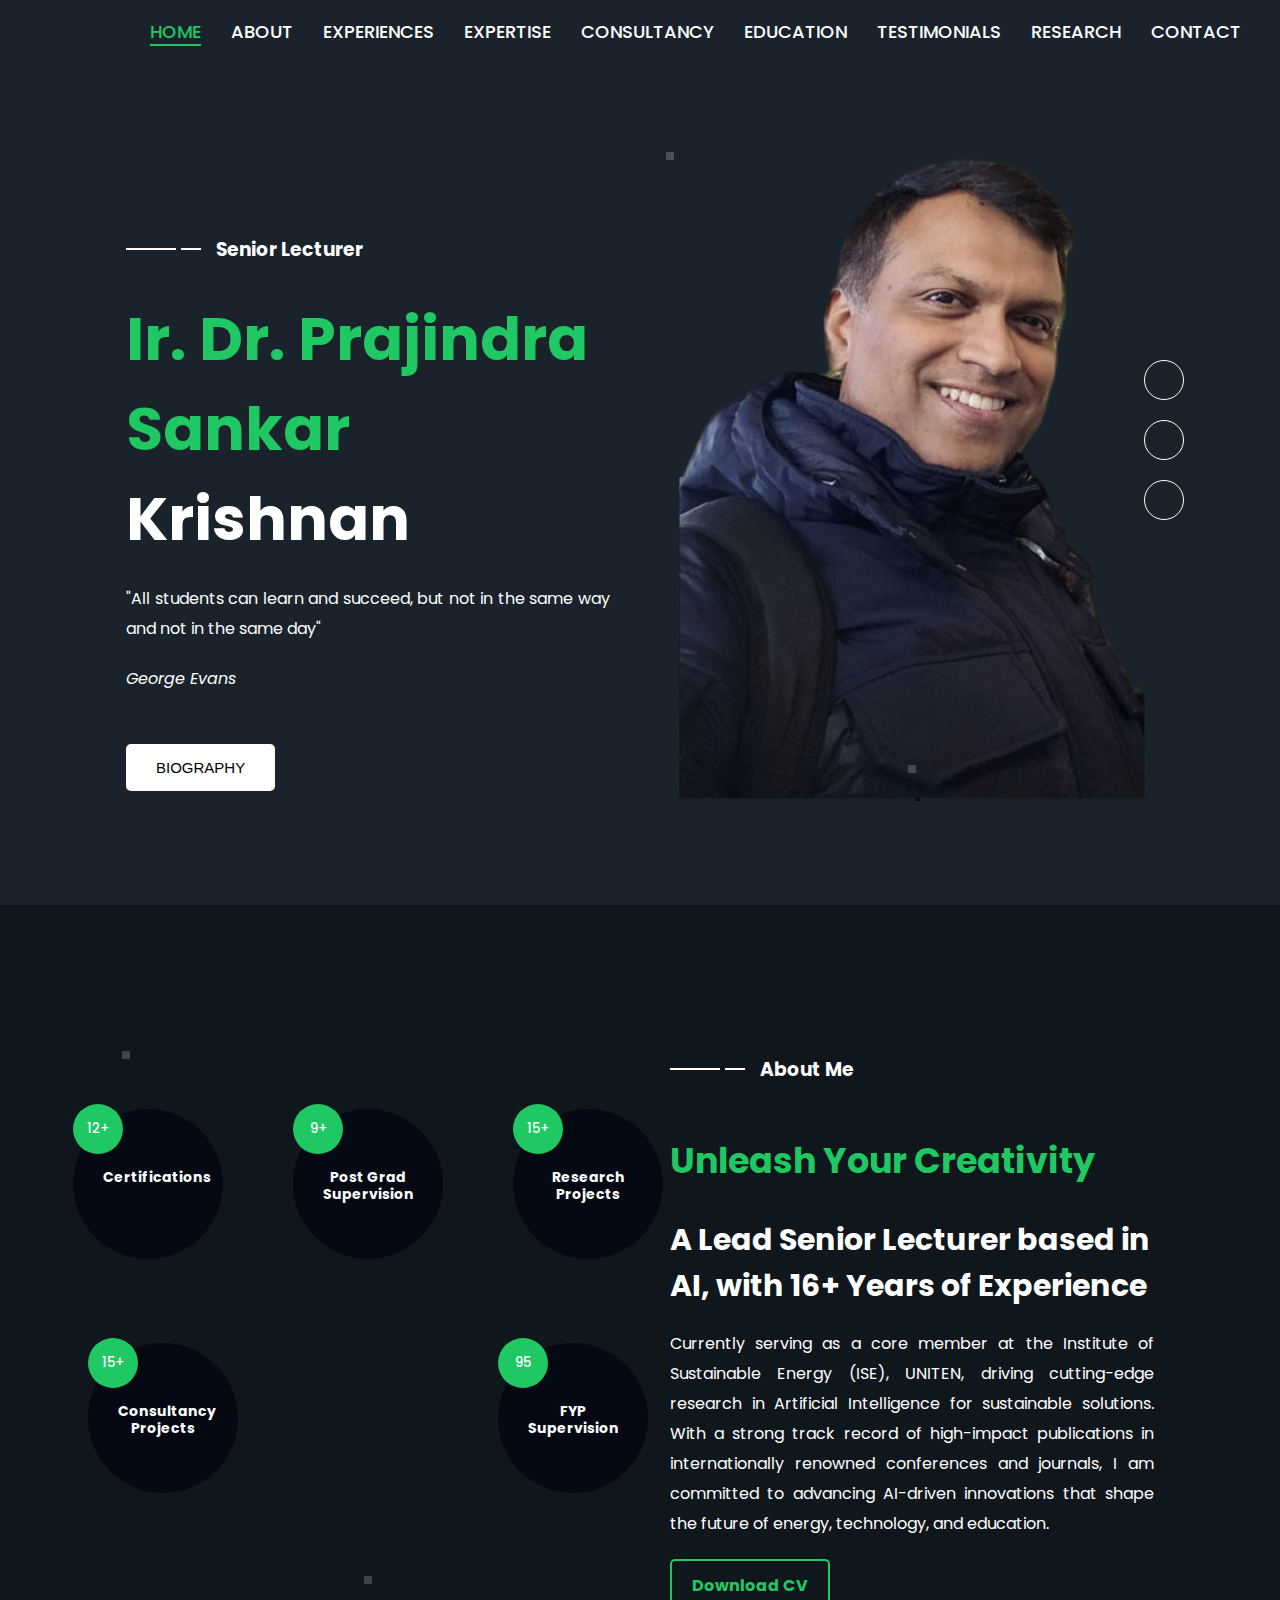
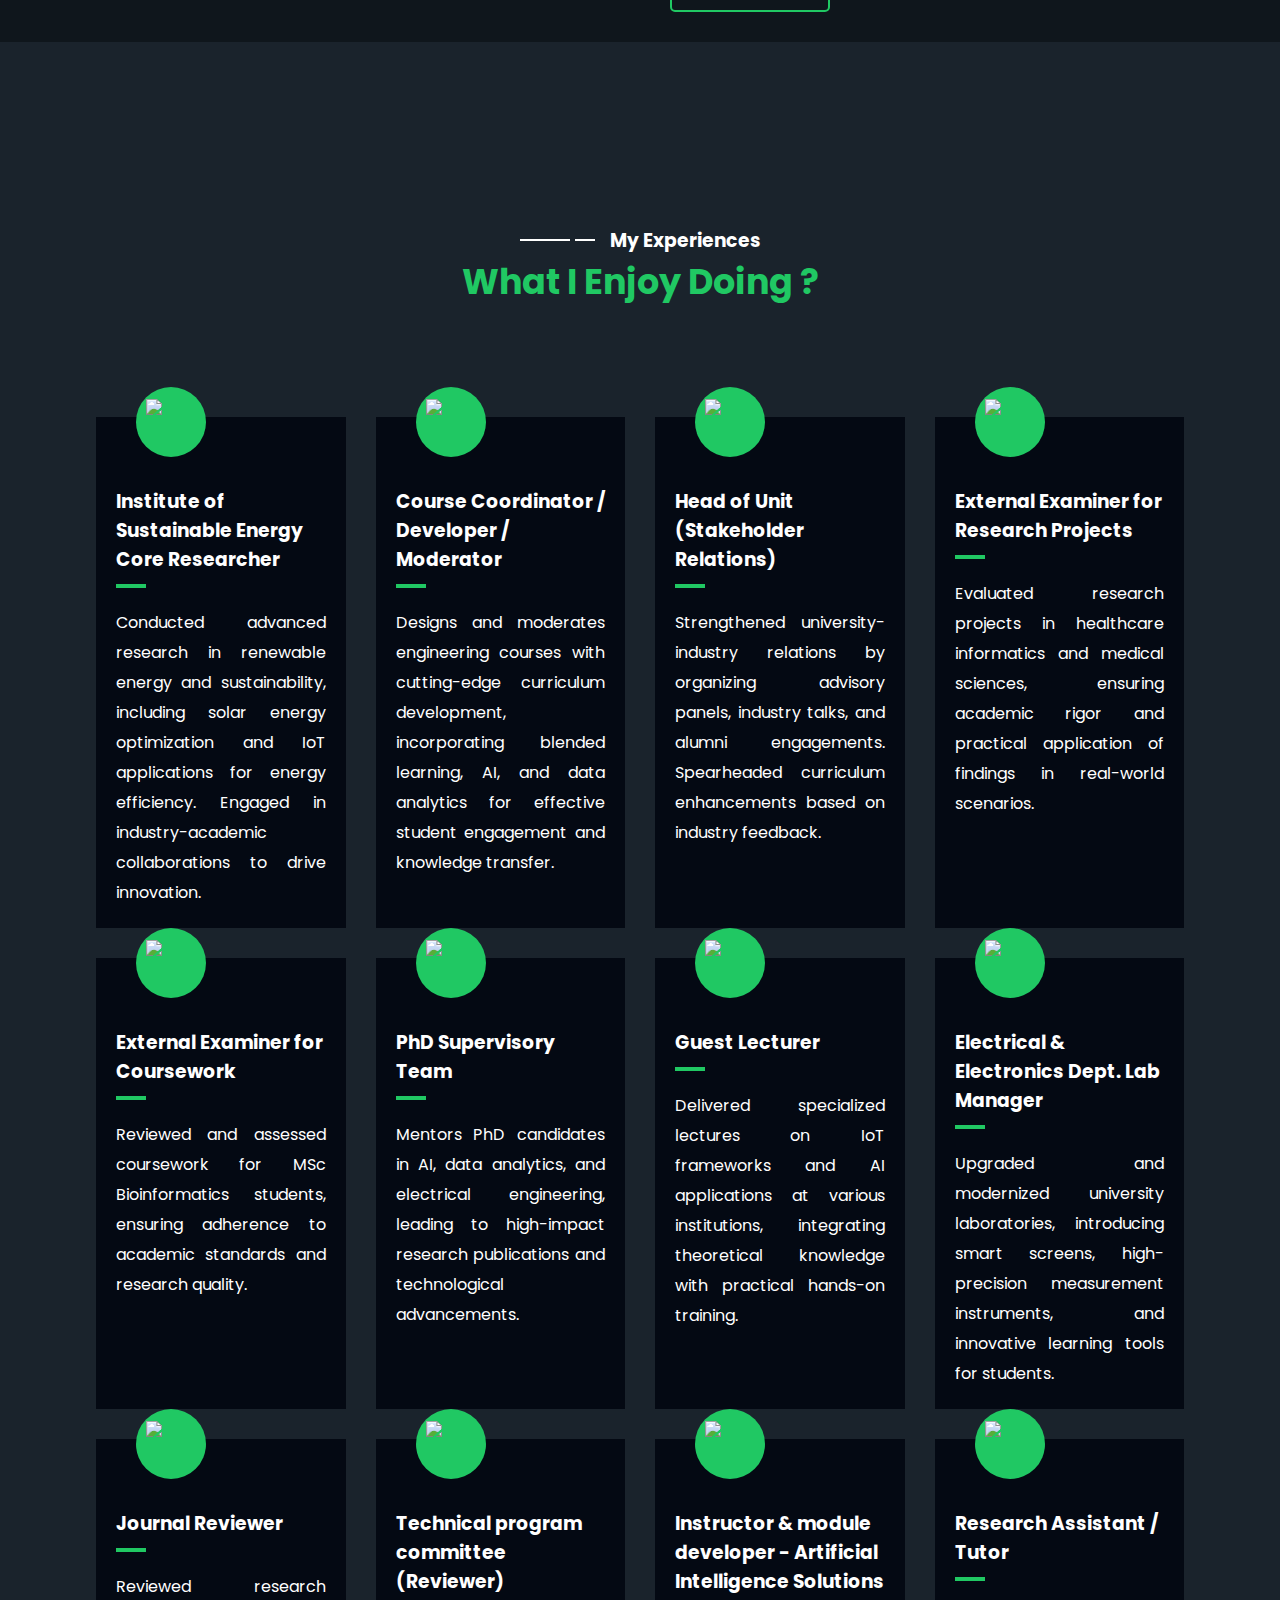
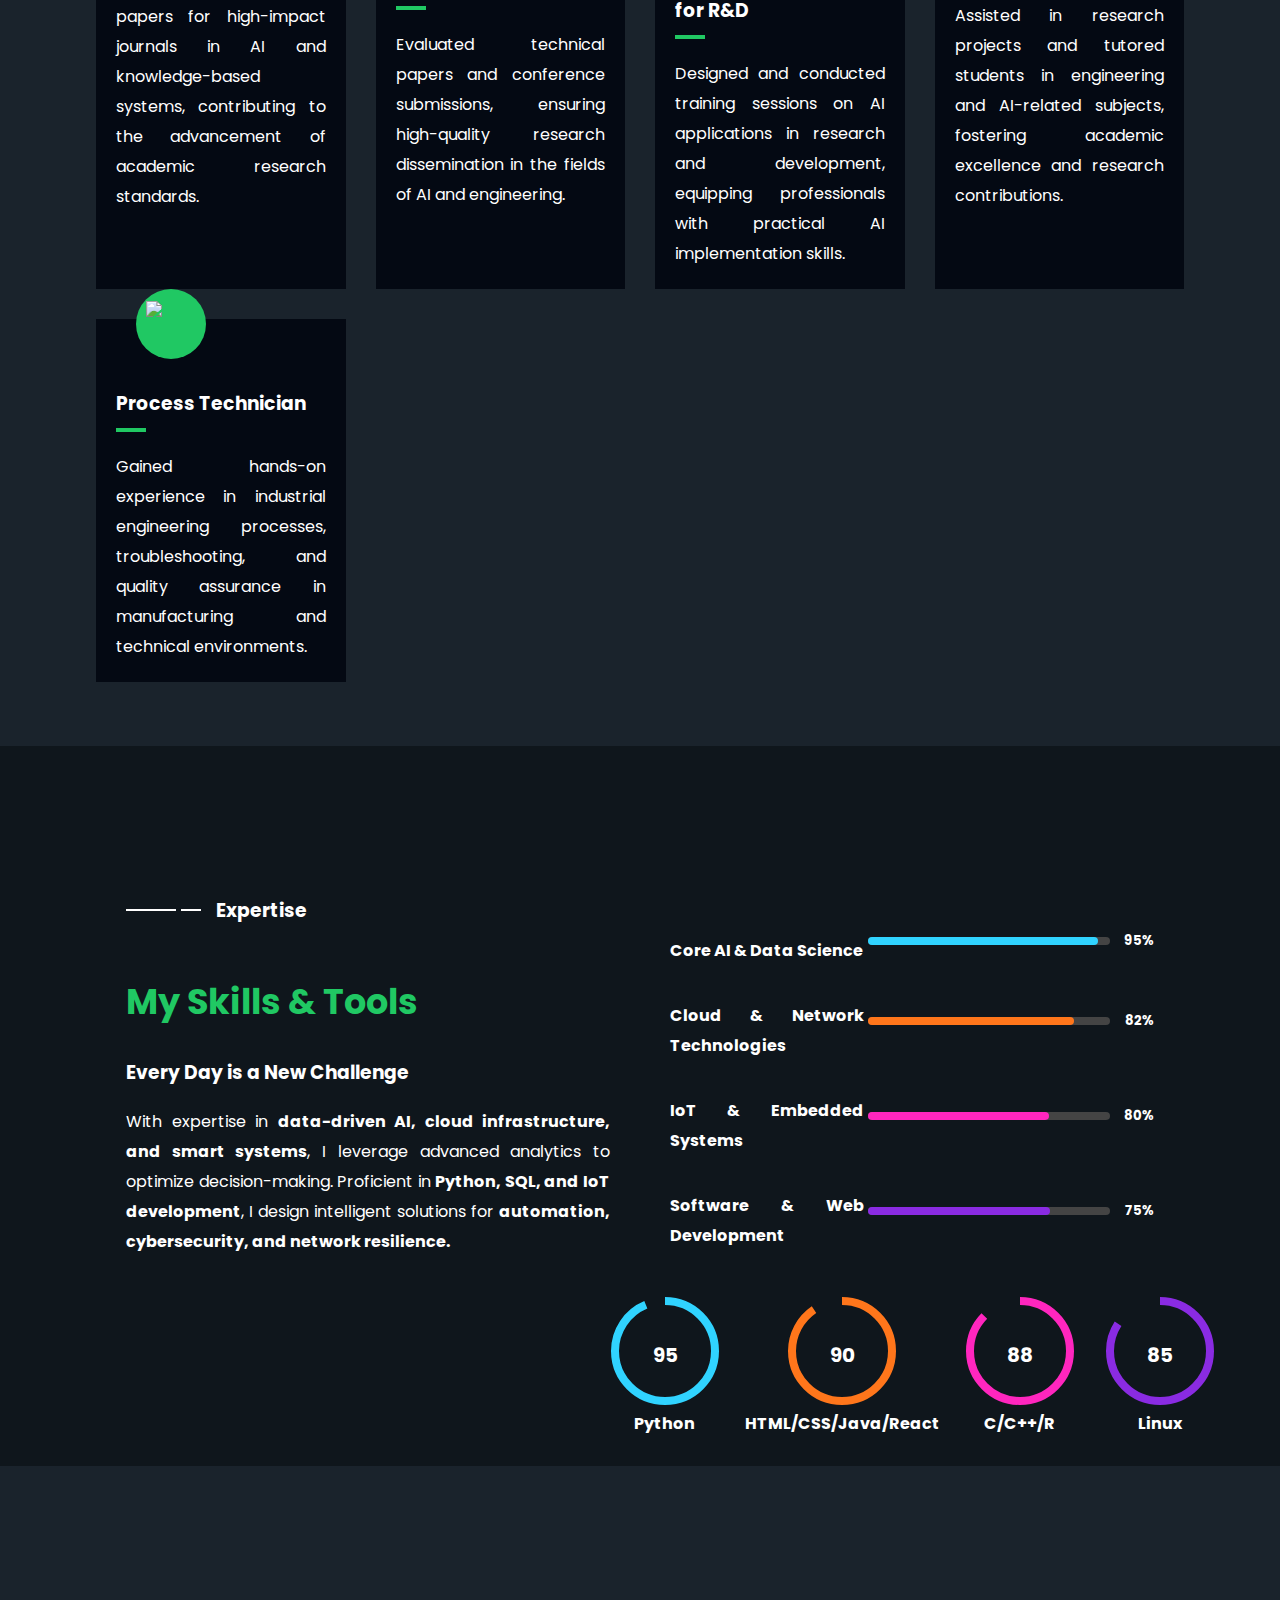
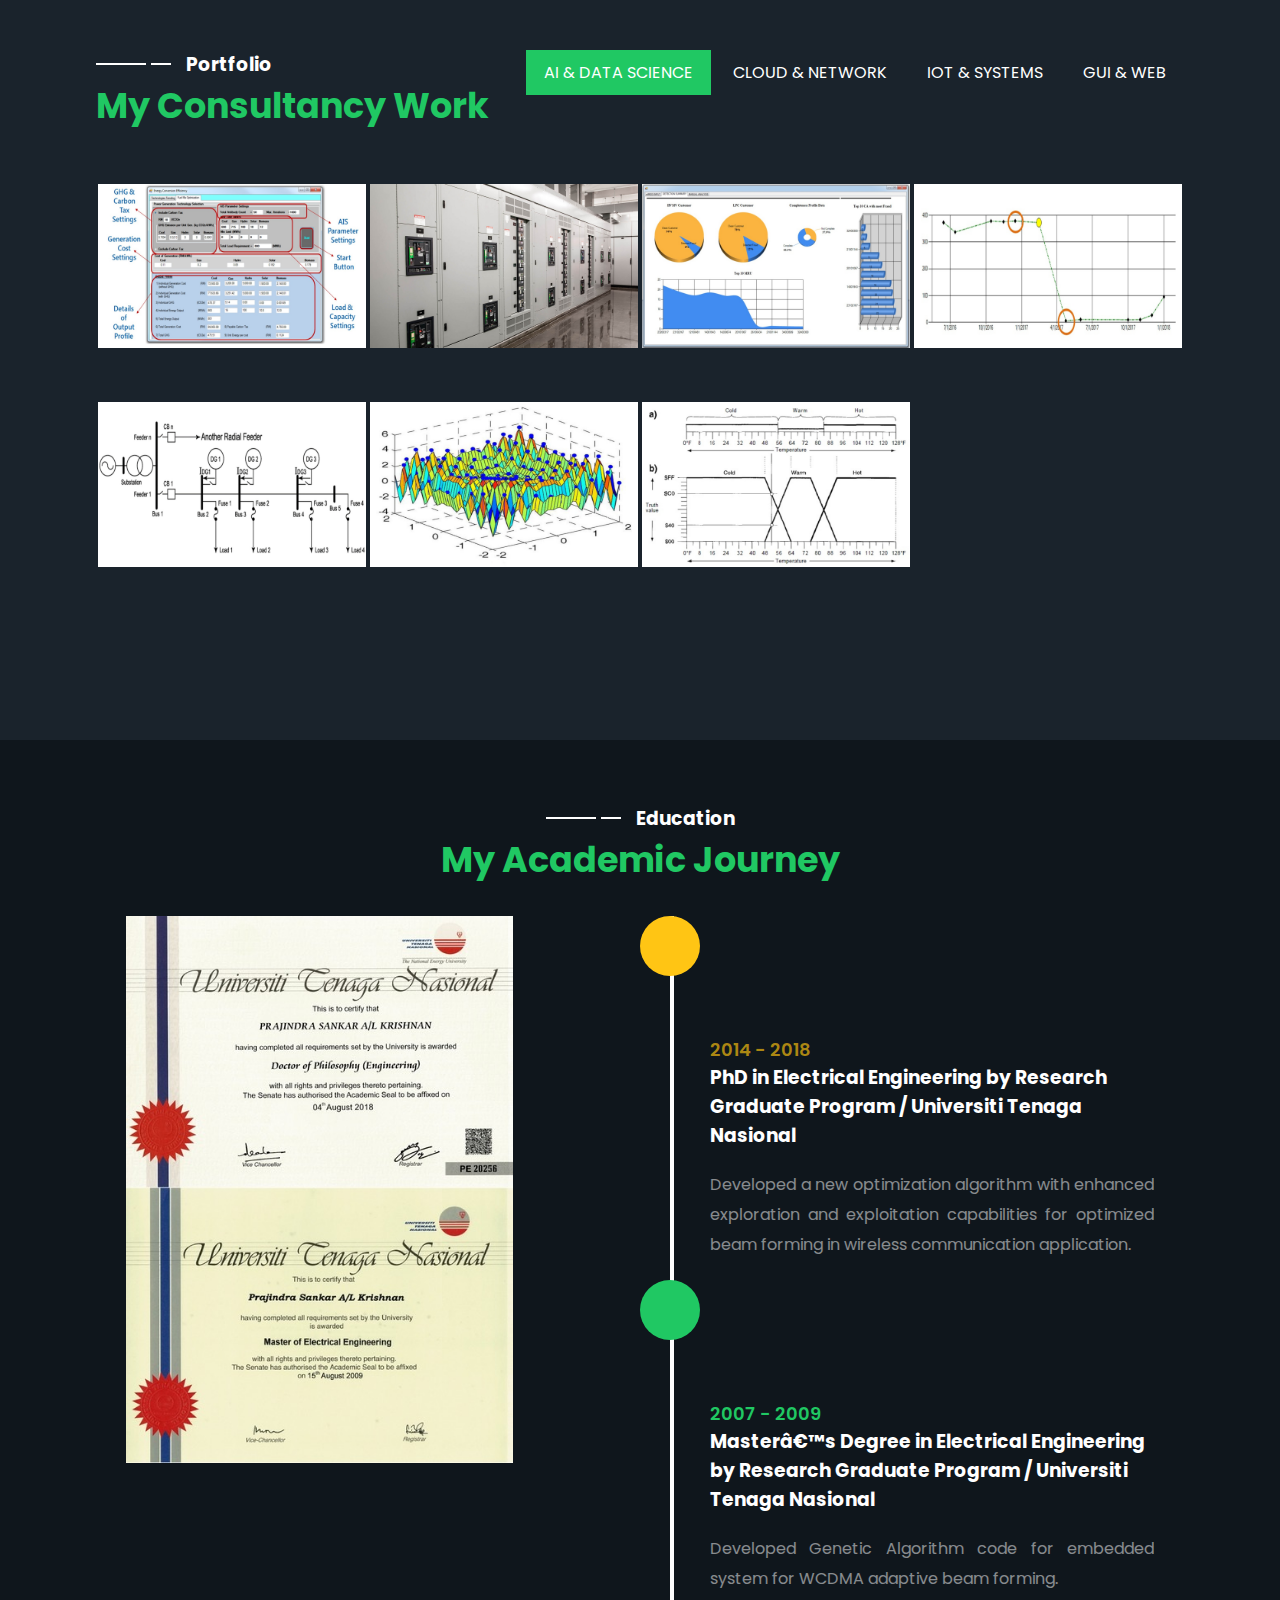
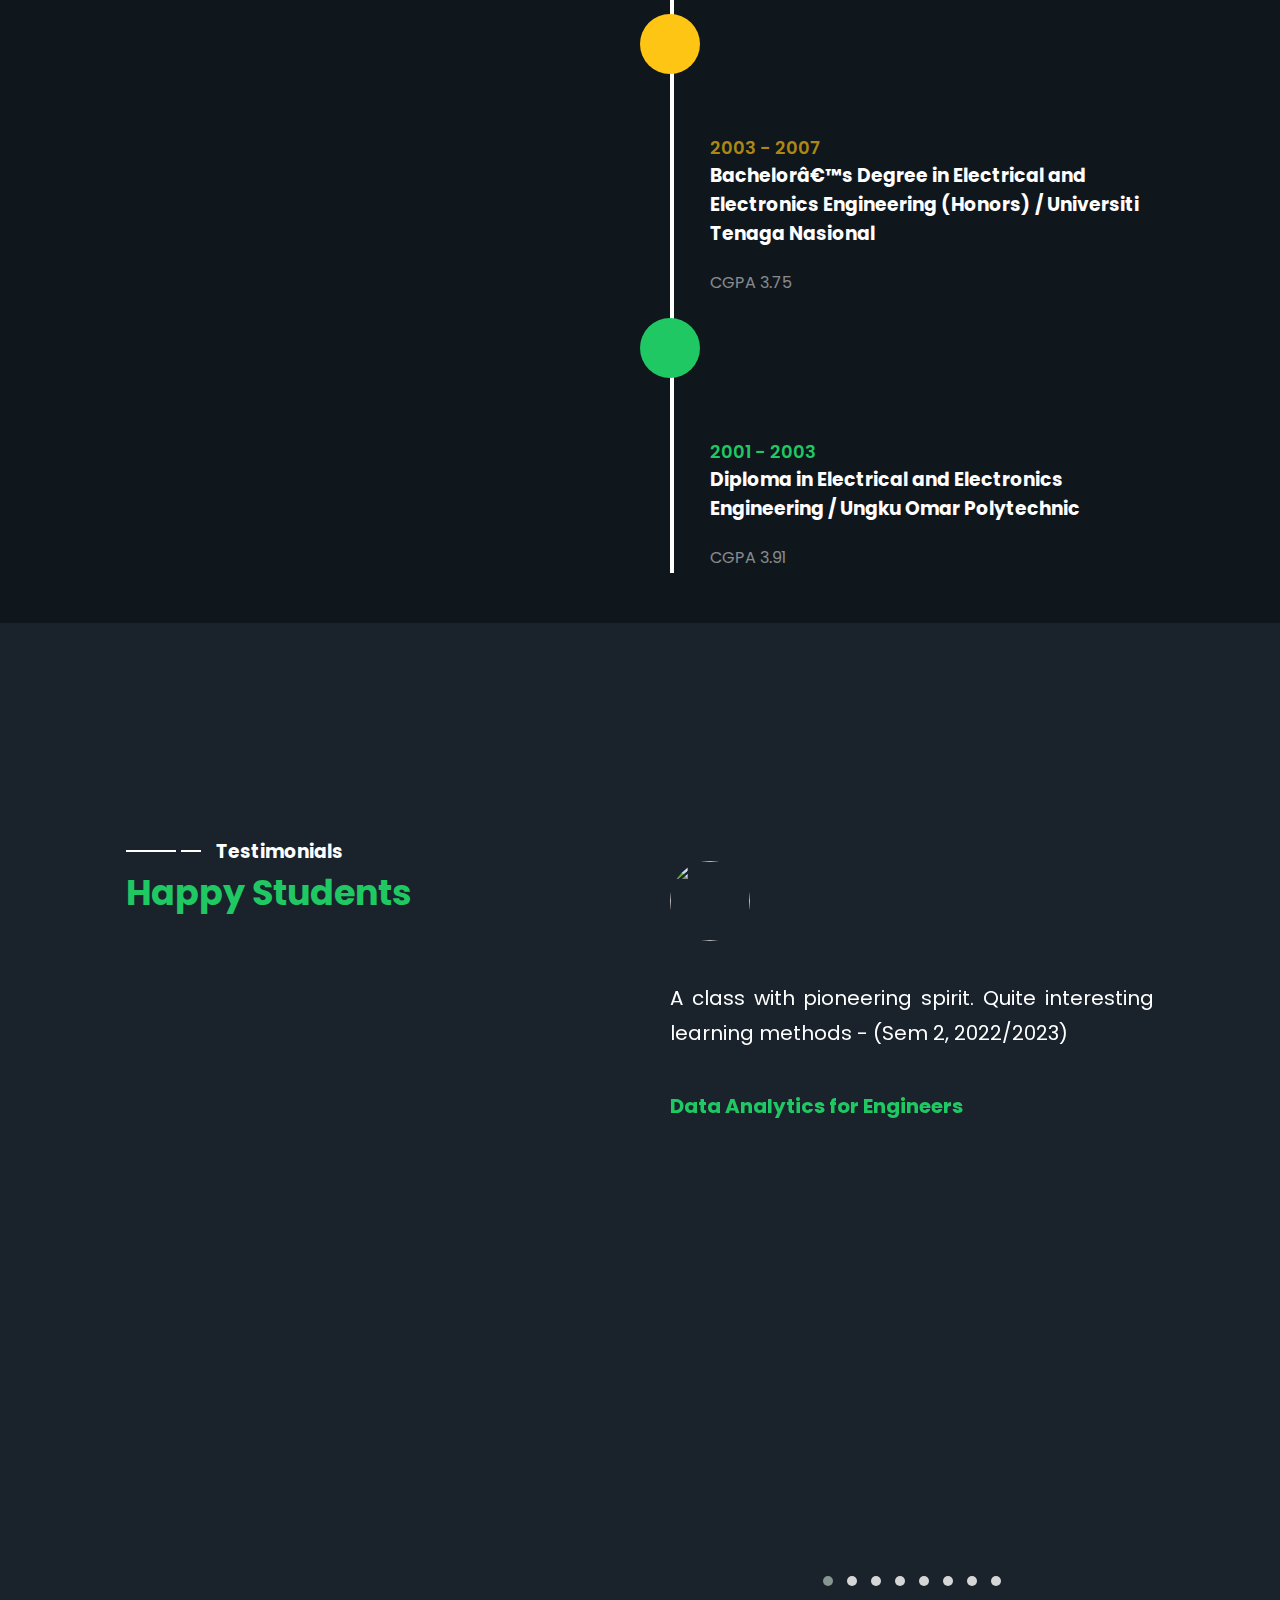
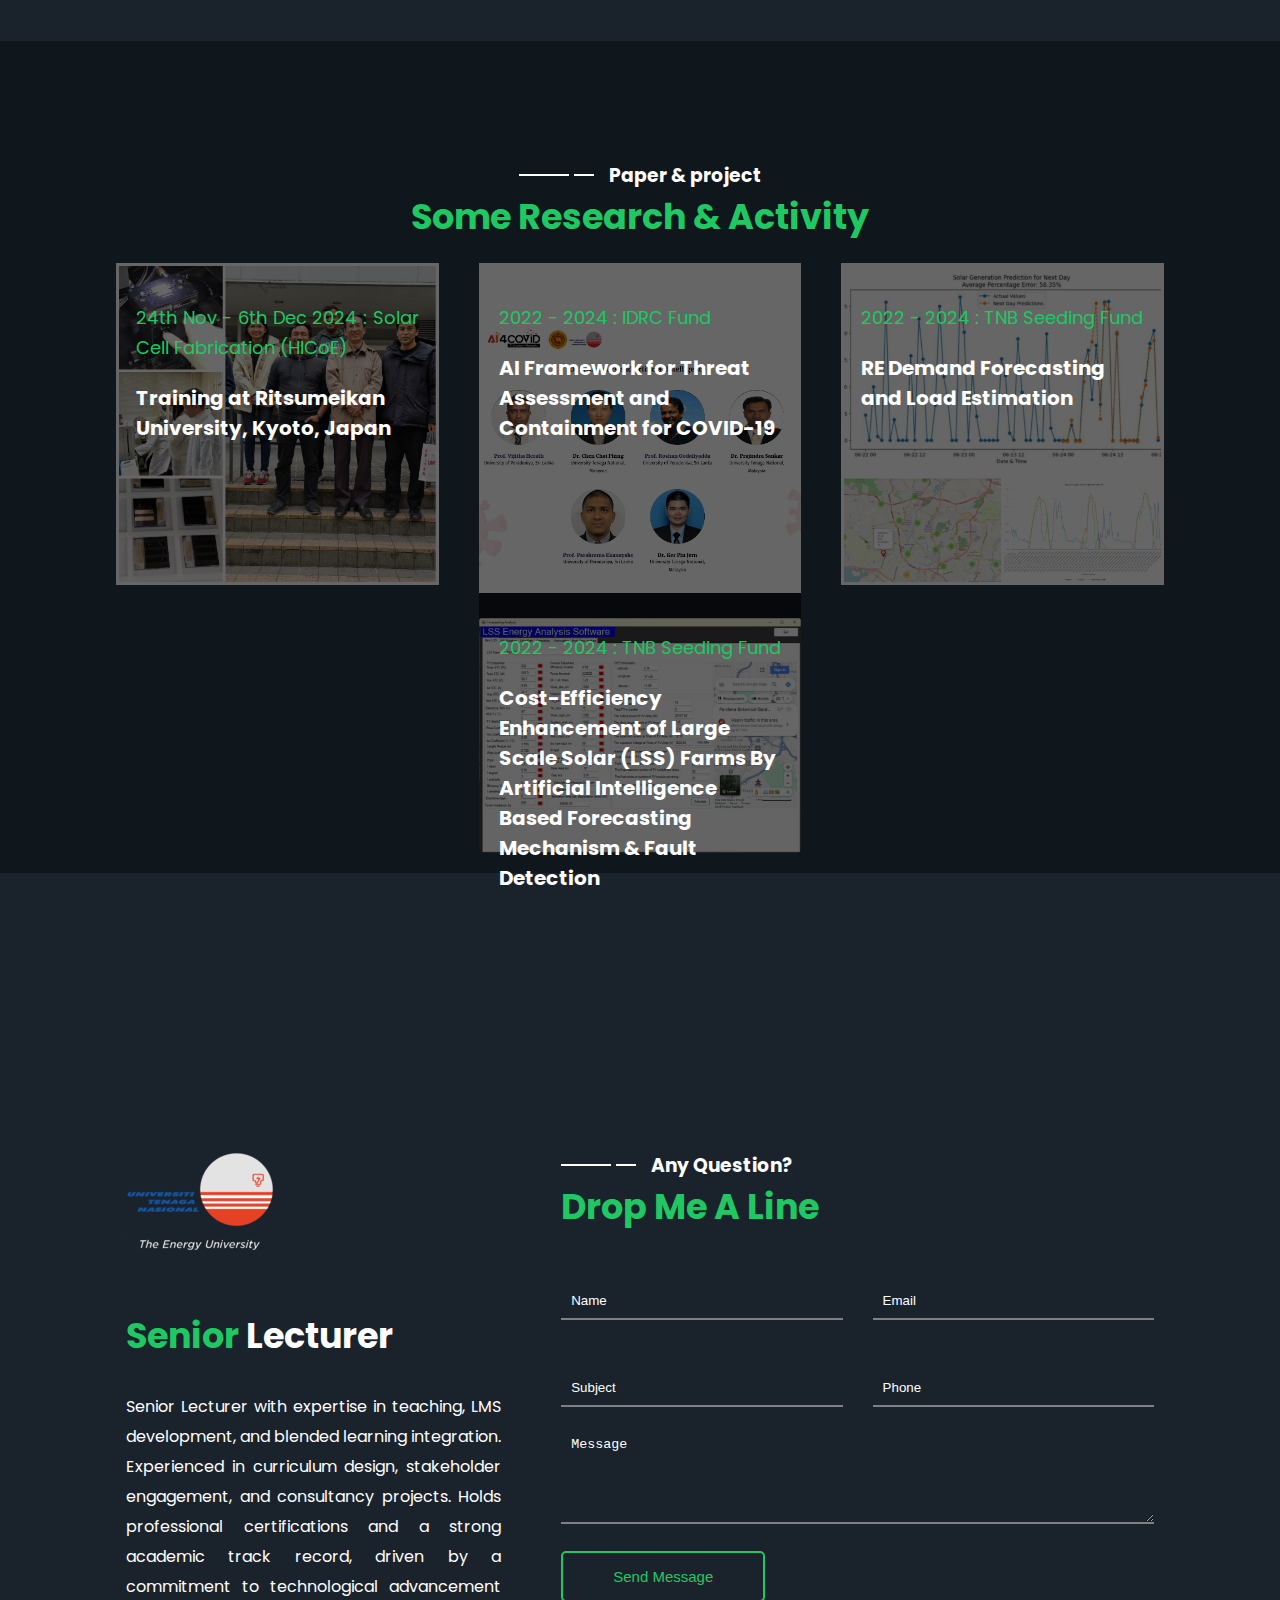
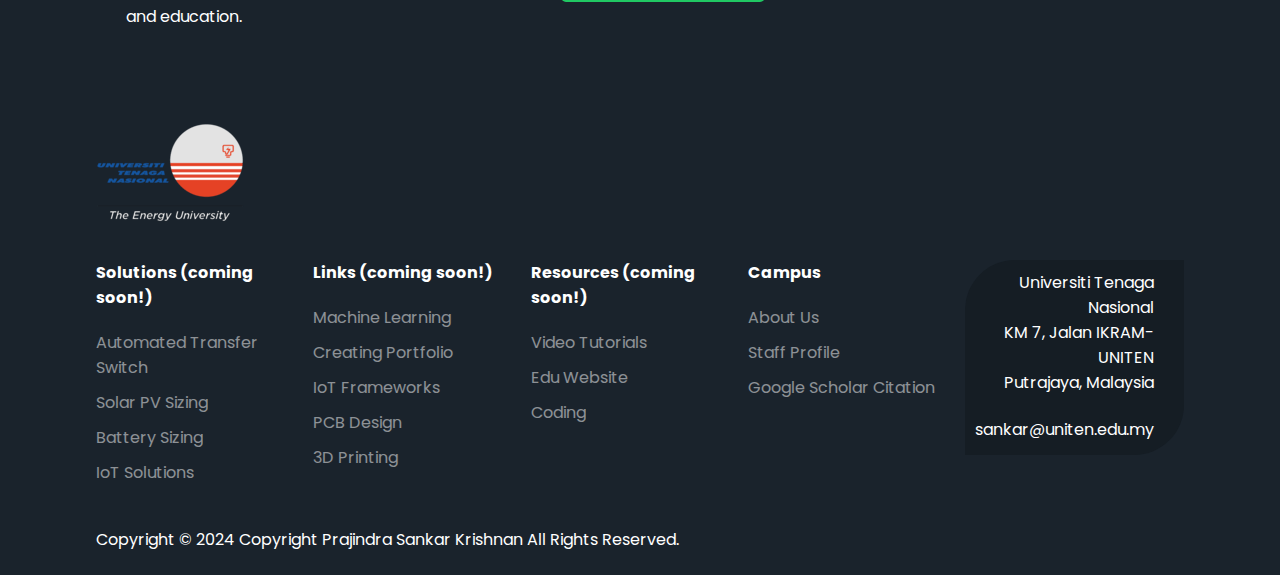
==== commit c6bd3e6a: "added google scholar link" ====
--- a/index.html
+++ b/index.html
@@ -994,10 +994,11 @@
         </div>
 
         <div class="box">
-          <h4>Company</h4>
+          <h4>Campus</h4>
           <ul>
             <li><a href="https://www.uniten.edu.my/" target="_blank">About Us</a></li>
             <li><a href="https://www.uniten.edu.my/about-uniten/colleges/college-of-engineering-coe/our-people/?act=staff&lectid=4098" target="_blank">Staff Profile</a></li>
+            <li><a href="https://scholar.google.com.my/citations?hl=en&user=1_P41A4AAAAJ&view_op=list_works&sortby=pubdate" target="_blank">Google Scholar Citation</a></li>
             <!-- <li>Newsroom</li>
             <li>Contact Us</li> -->
           </ul>
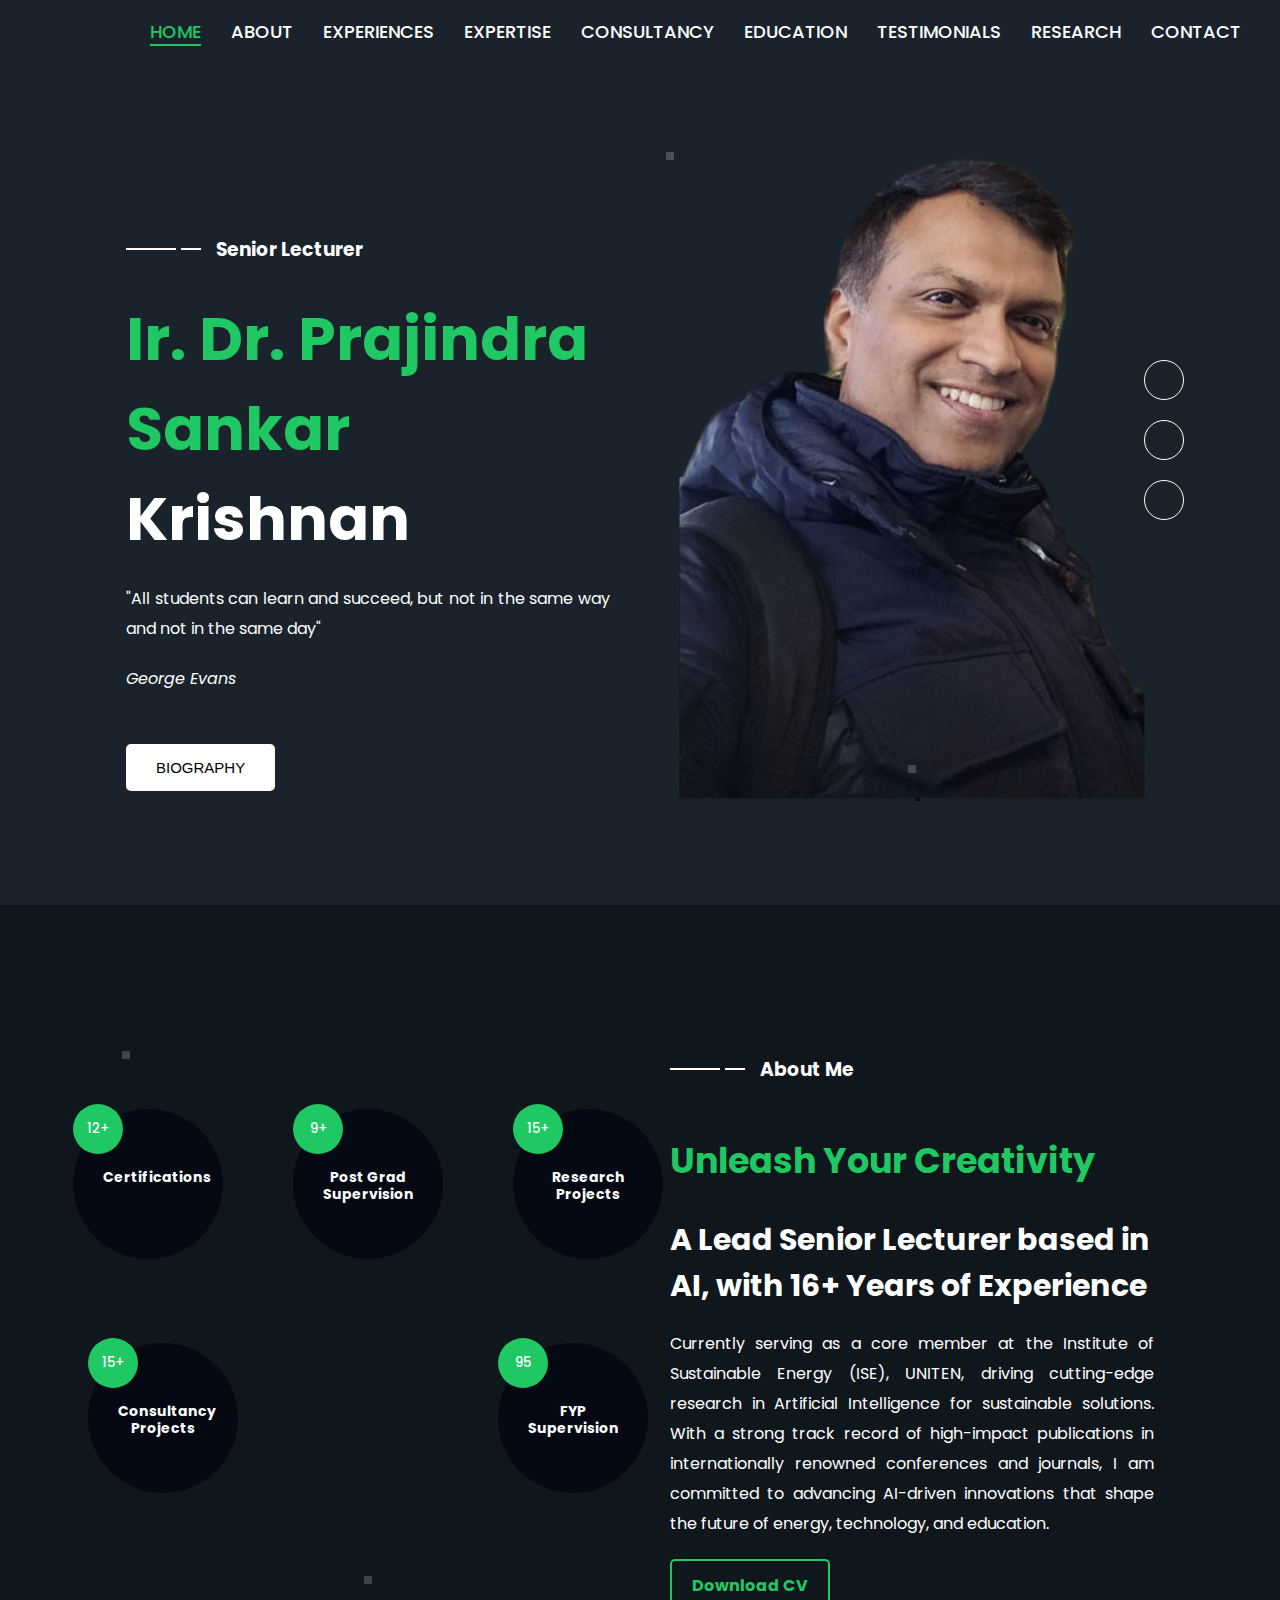
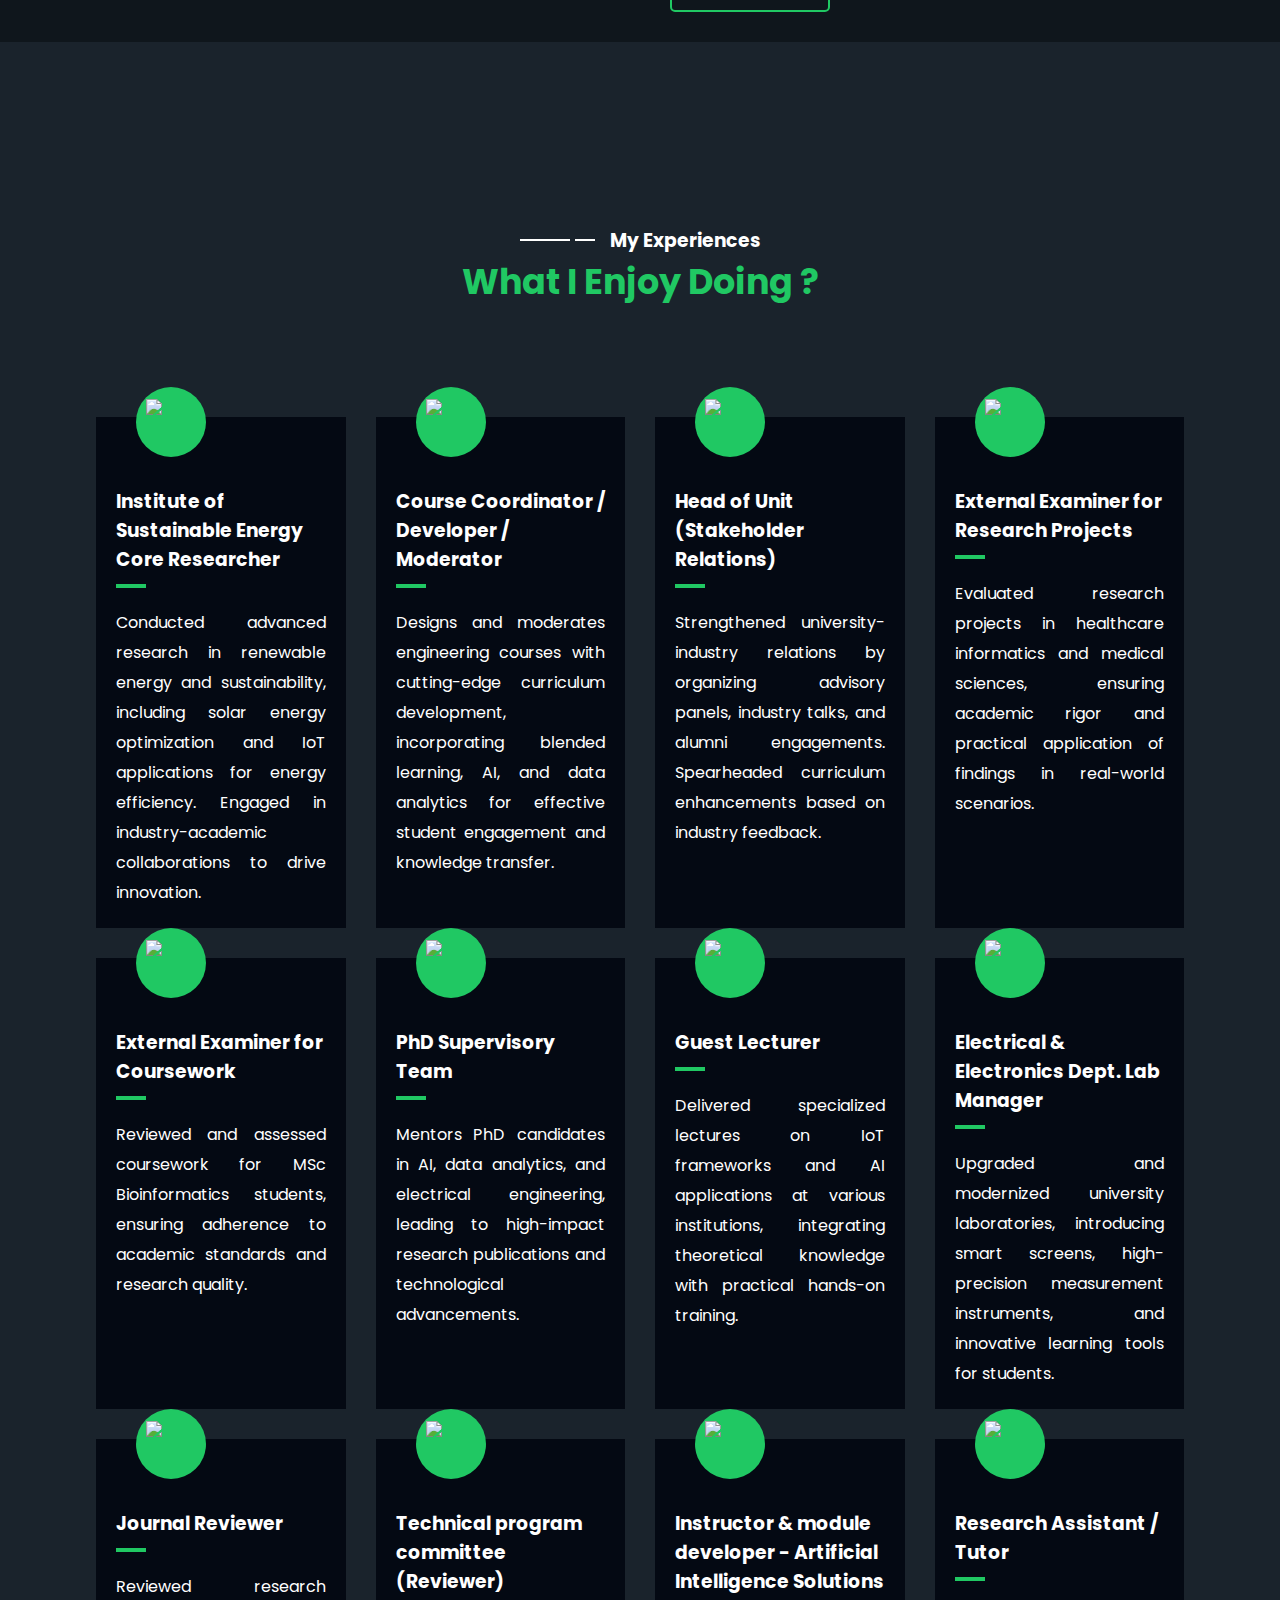
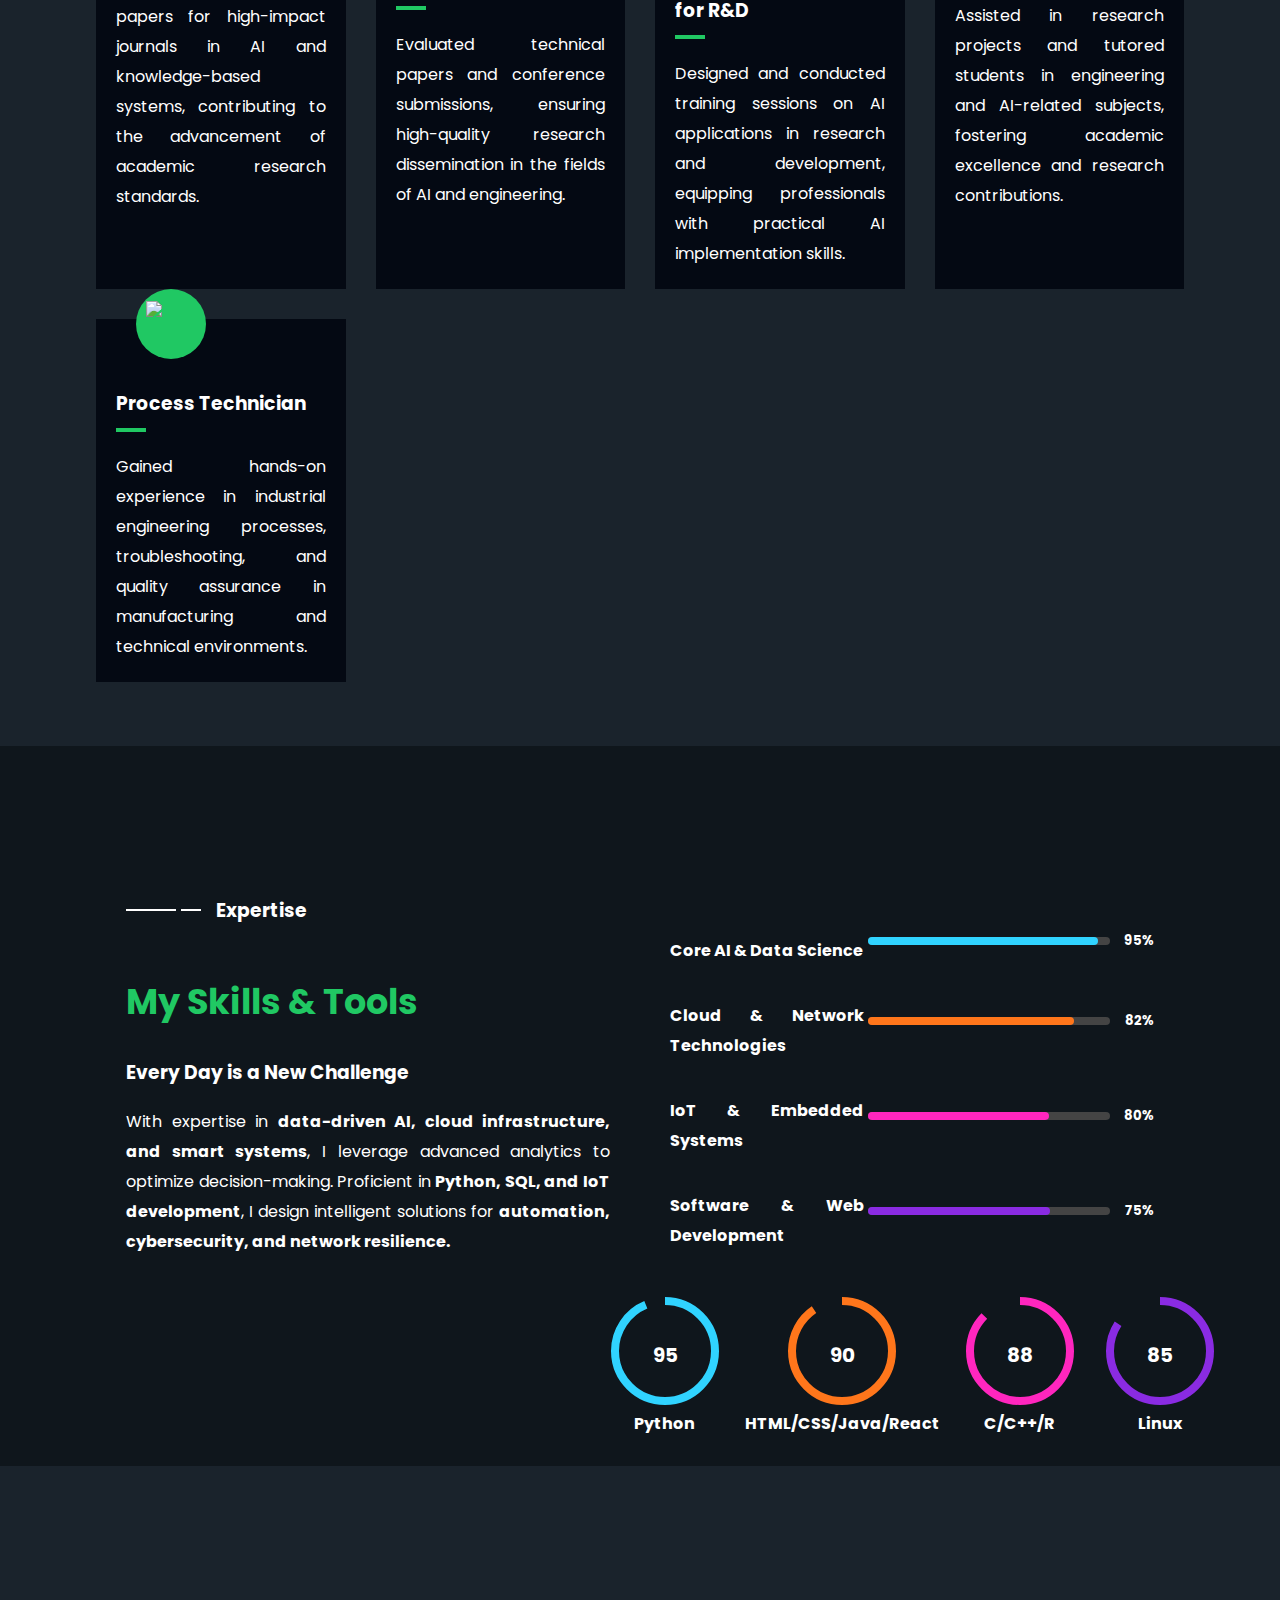
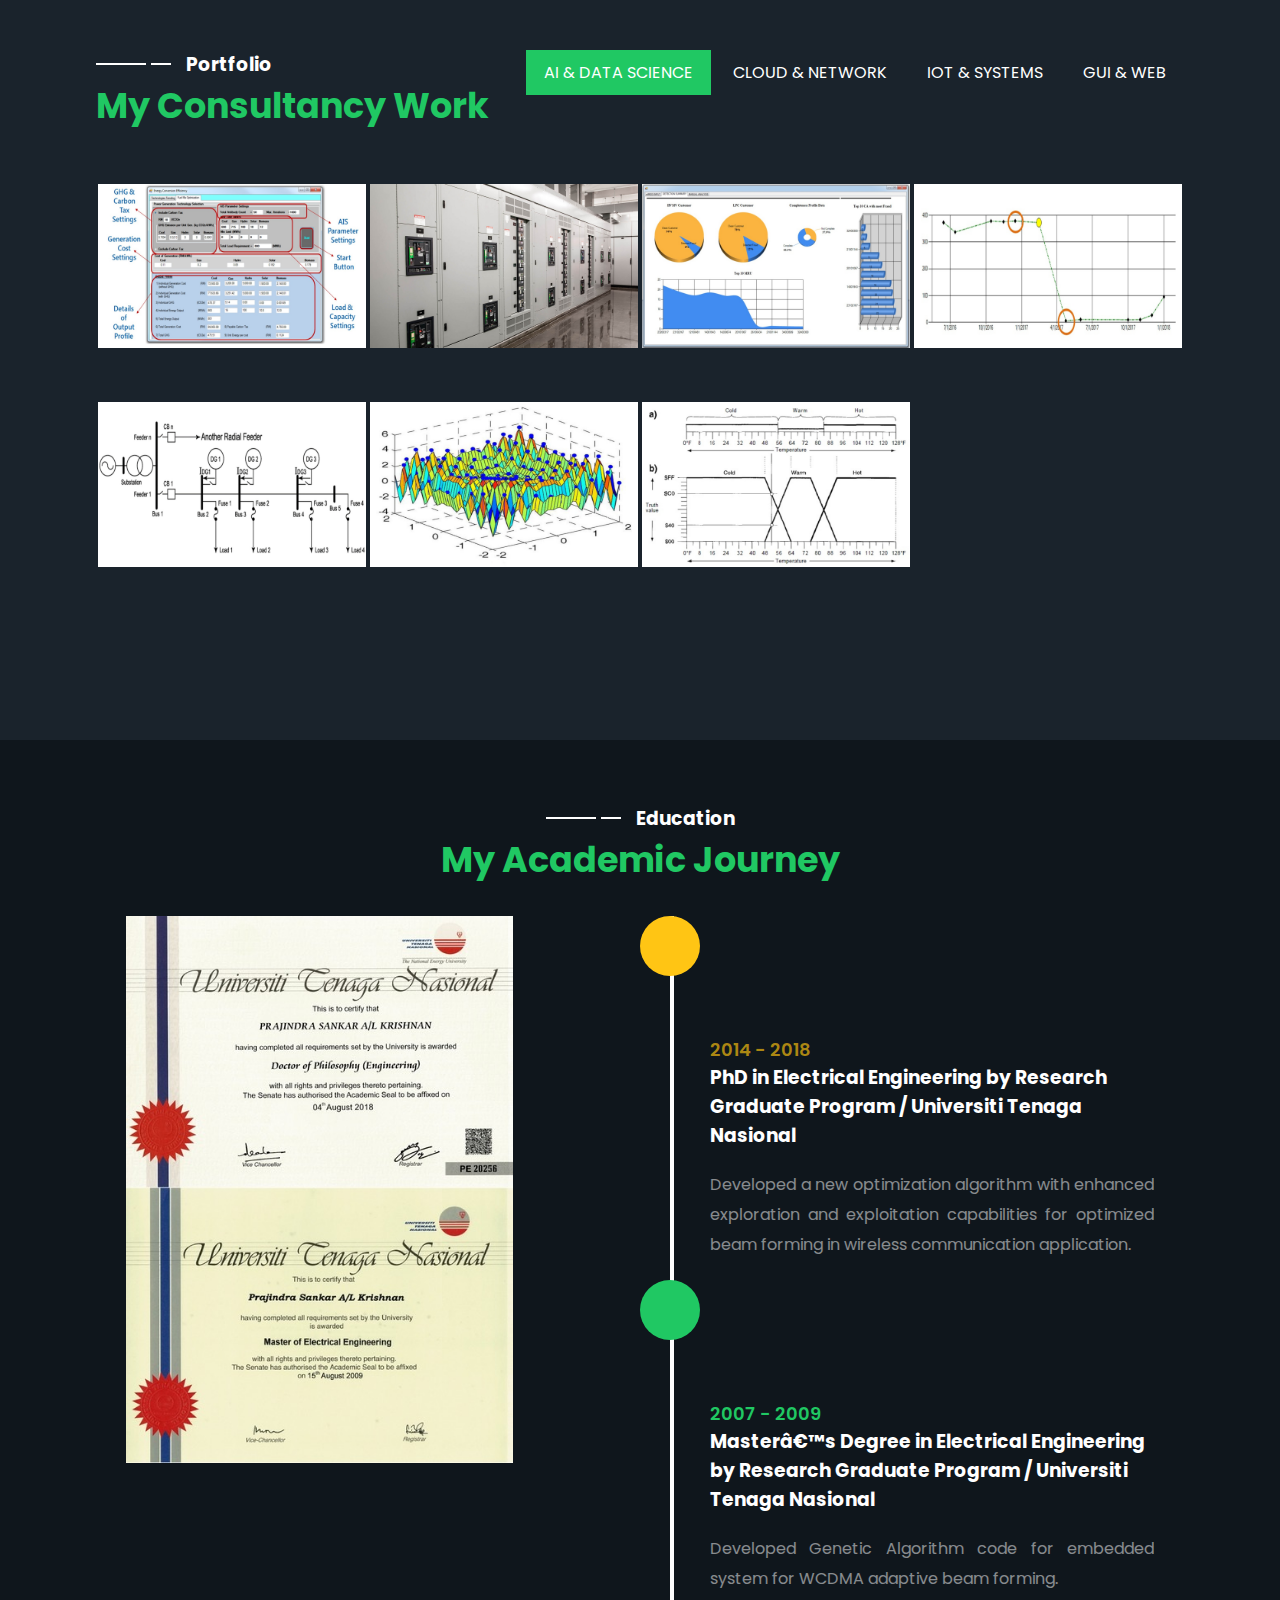
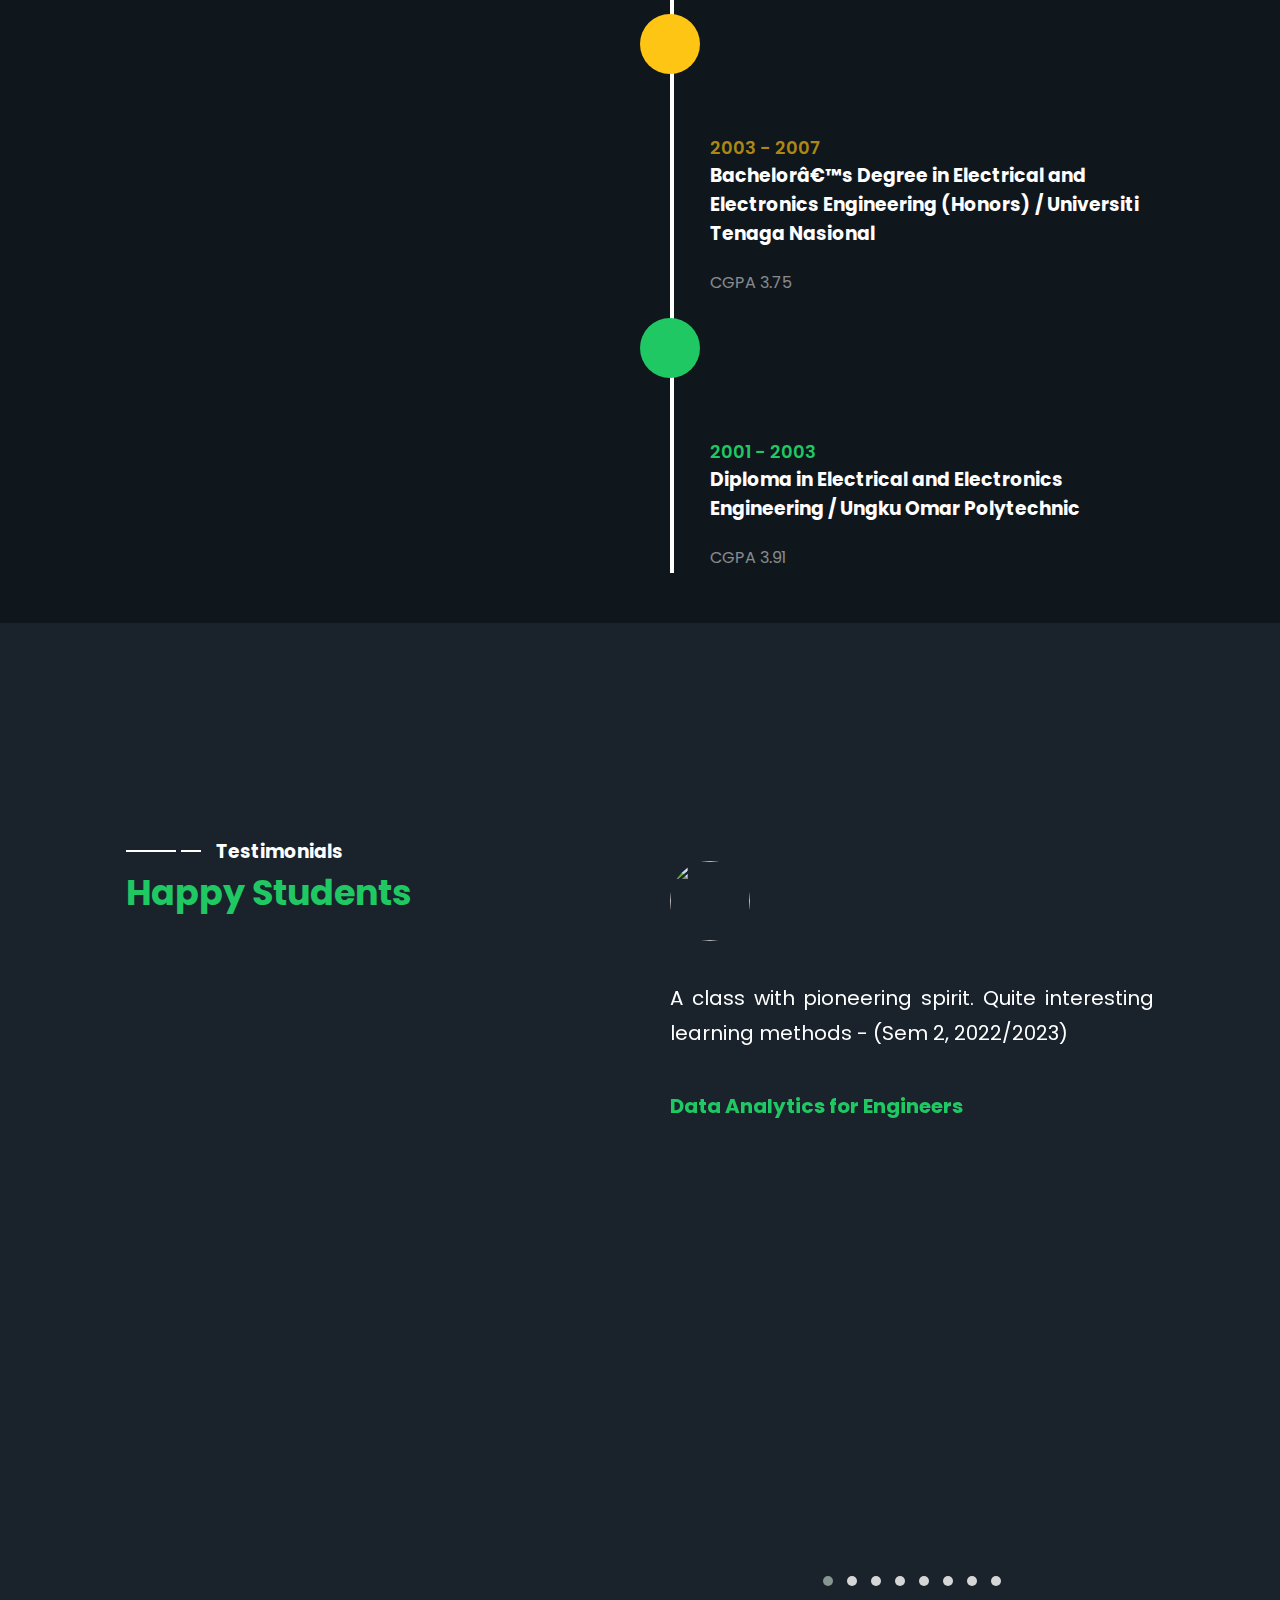
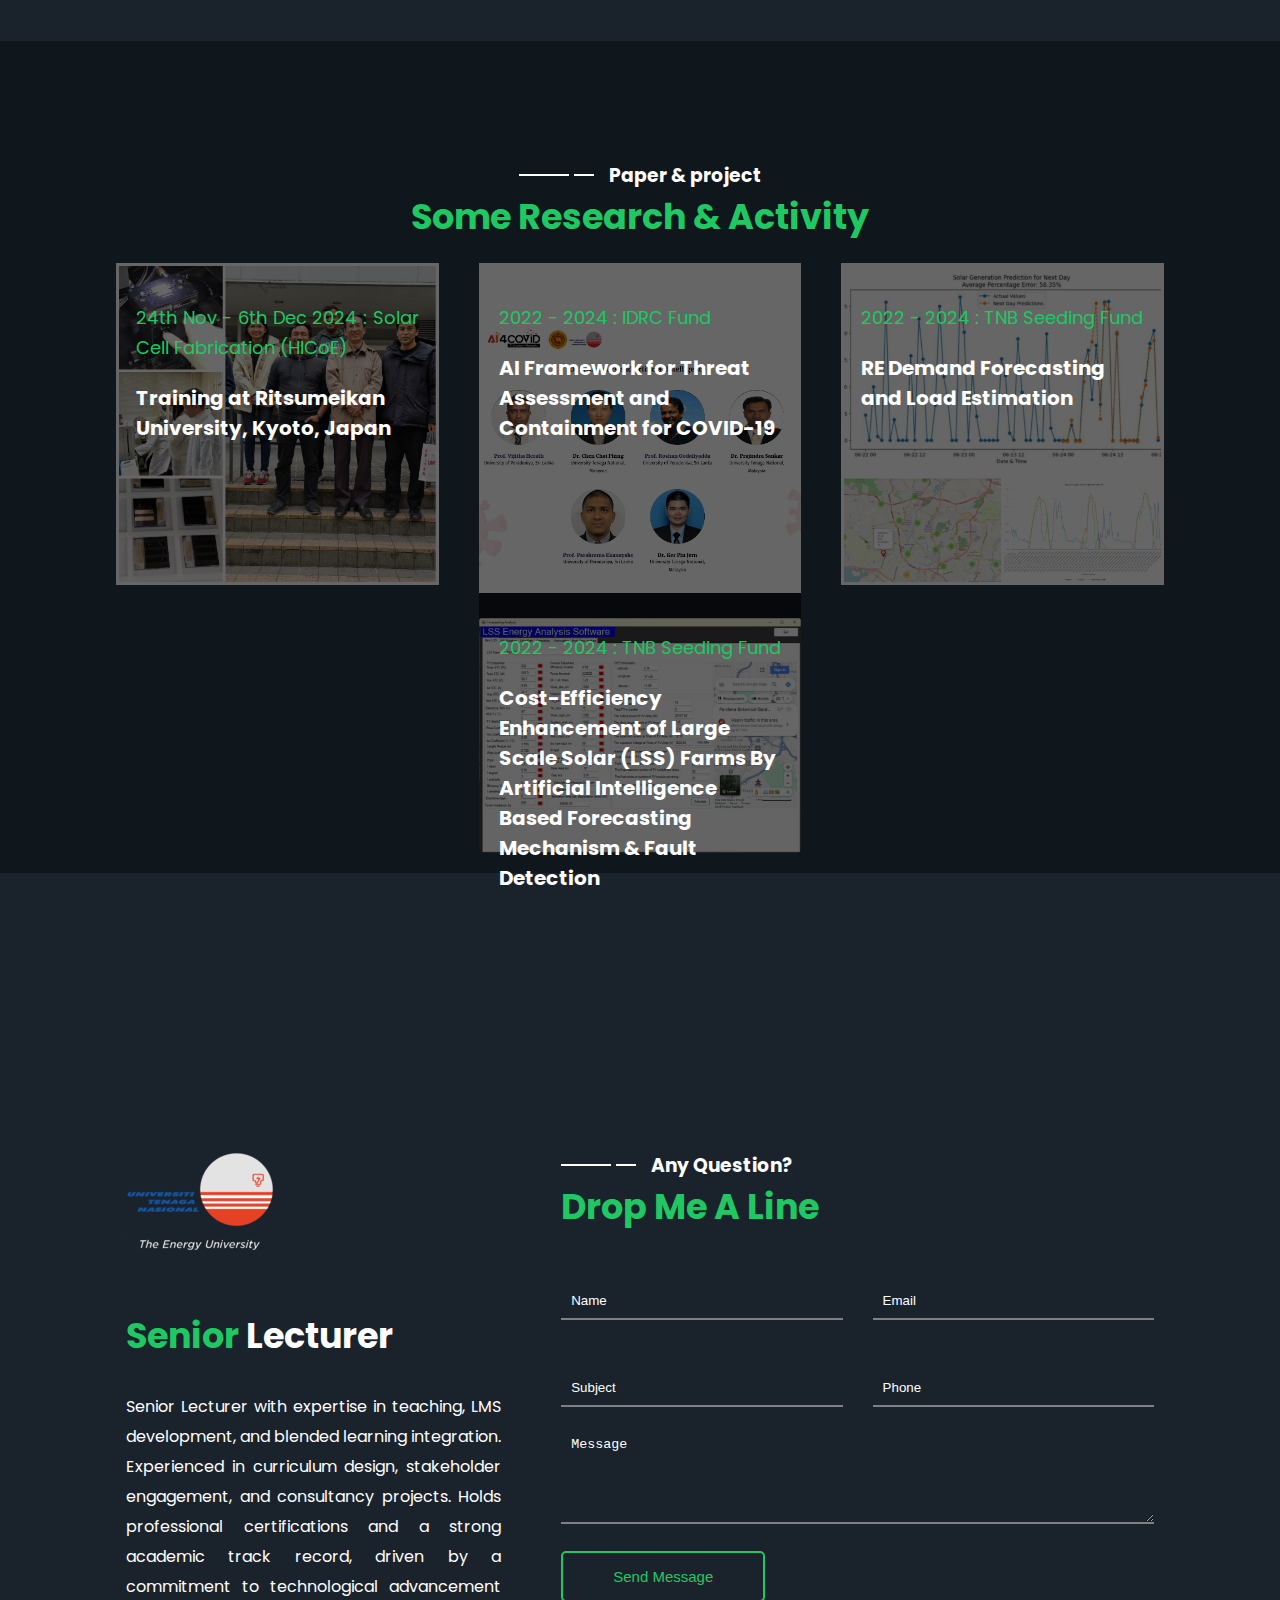
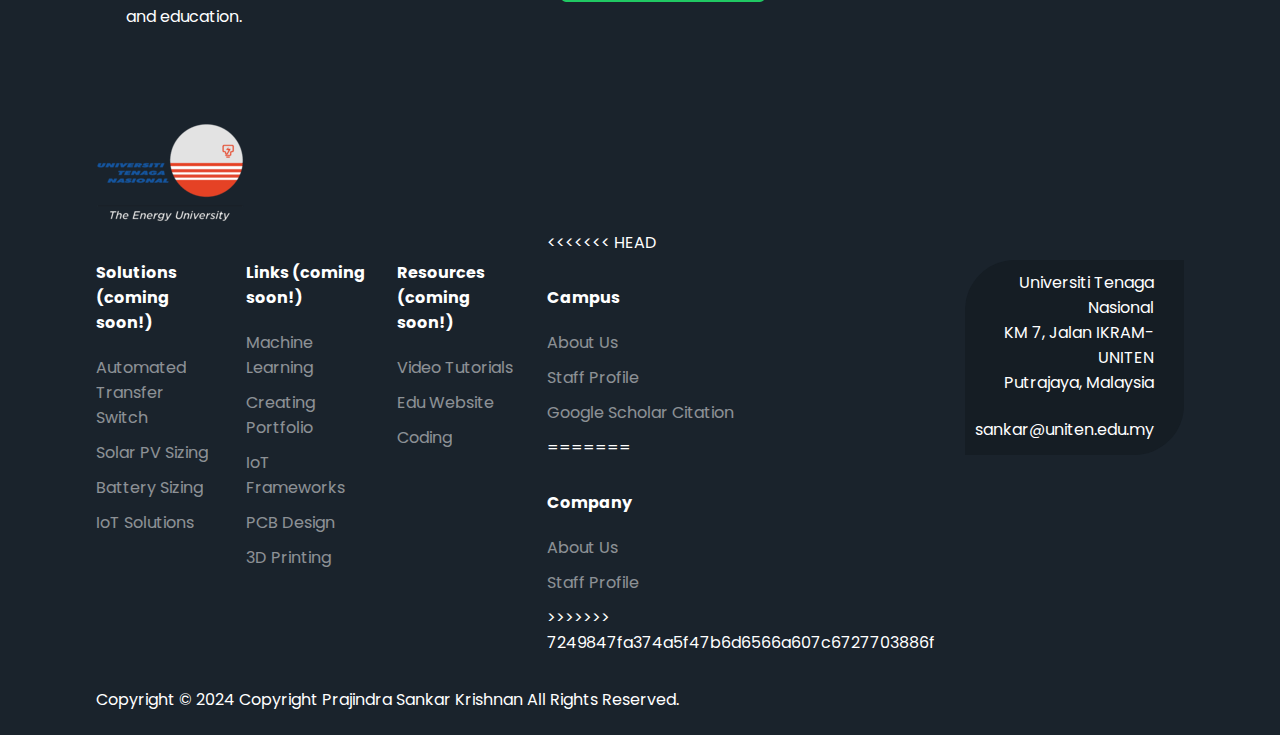
==== commit f1728403: "Added Google Scholar Link" ====
--- a/index.html
+++ b/index.html
@@ -994,11 +994,18 @@
         </div>
 
         <div class="box">
+<<<<<<< HEAD
           <h4>Campus</h4>
           <ul>
             <li><a href="https://www.uniten.edu.my/" target="_blank">About Us</a></li>
             <li><a href="https://www.uniten.edu.my/about-uniten/colleges/college-of-engineering-coe/our-people/?act=staff&lectid=4098" target="_blank">Staff Profile</a></li>
             <li><a href="https://scholar.google.com.my/citations?hl=en&user=1_P41A4AAAAJ&view_op=list_works&sortby=pubdate" target="_blank">Google Scholar Citation</a></li>
+=======
+          <h4>Company</h4>
+          <ul>
+            <li><a href="https://www.uniten.edu.my/" target="_blank">About Us</a></li>
+            <li><a href="https://www.uniten.edu.my/about-uniten/colleges/college-of-engineering-coe/our-people/?act=staff&lectid=4098" target="_blank">Staff Profile</a></li>
+>>>>>>> 7249847fa374a5f47b6d6566a607c6727703886f
             <!-- <li>Newsroom</li>
             <li>Contact Us</li> -->
           </ul>
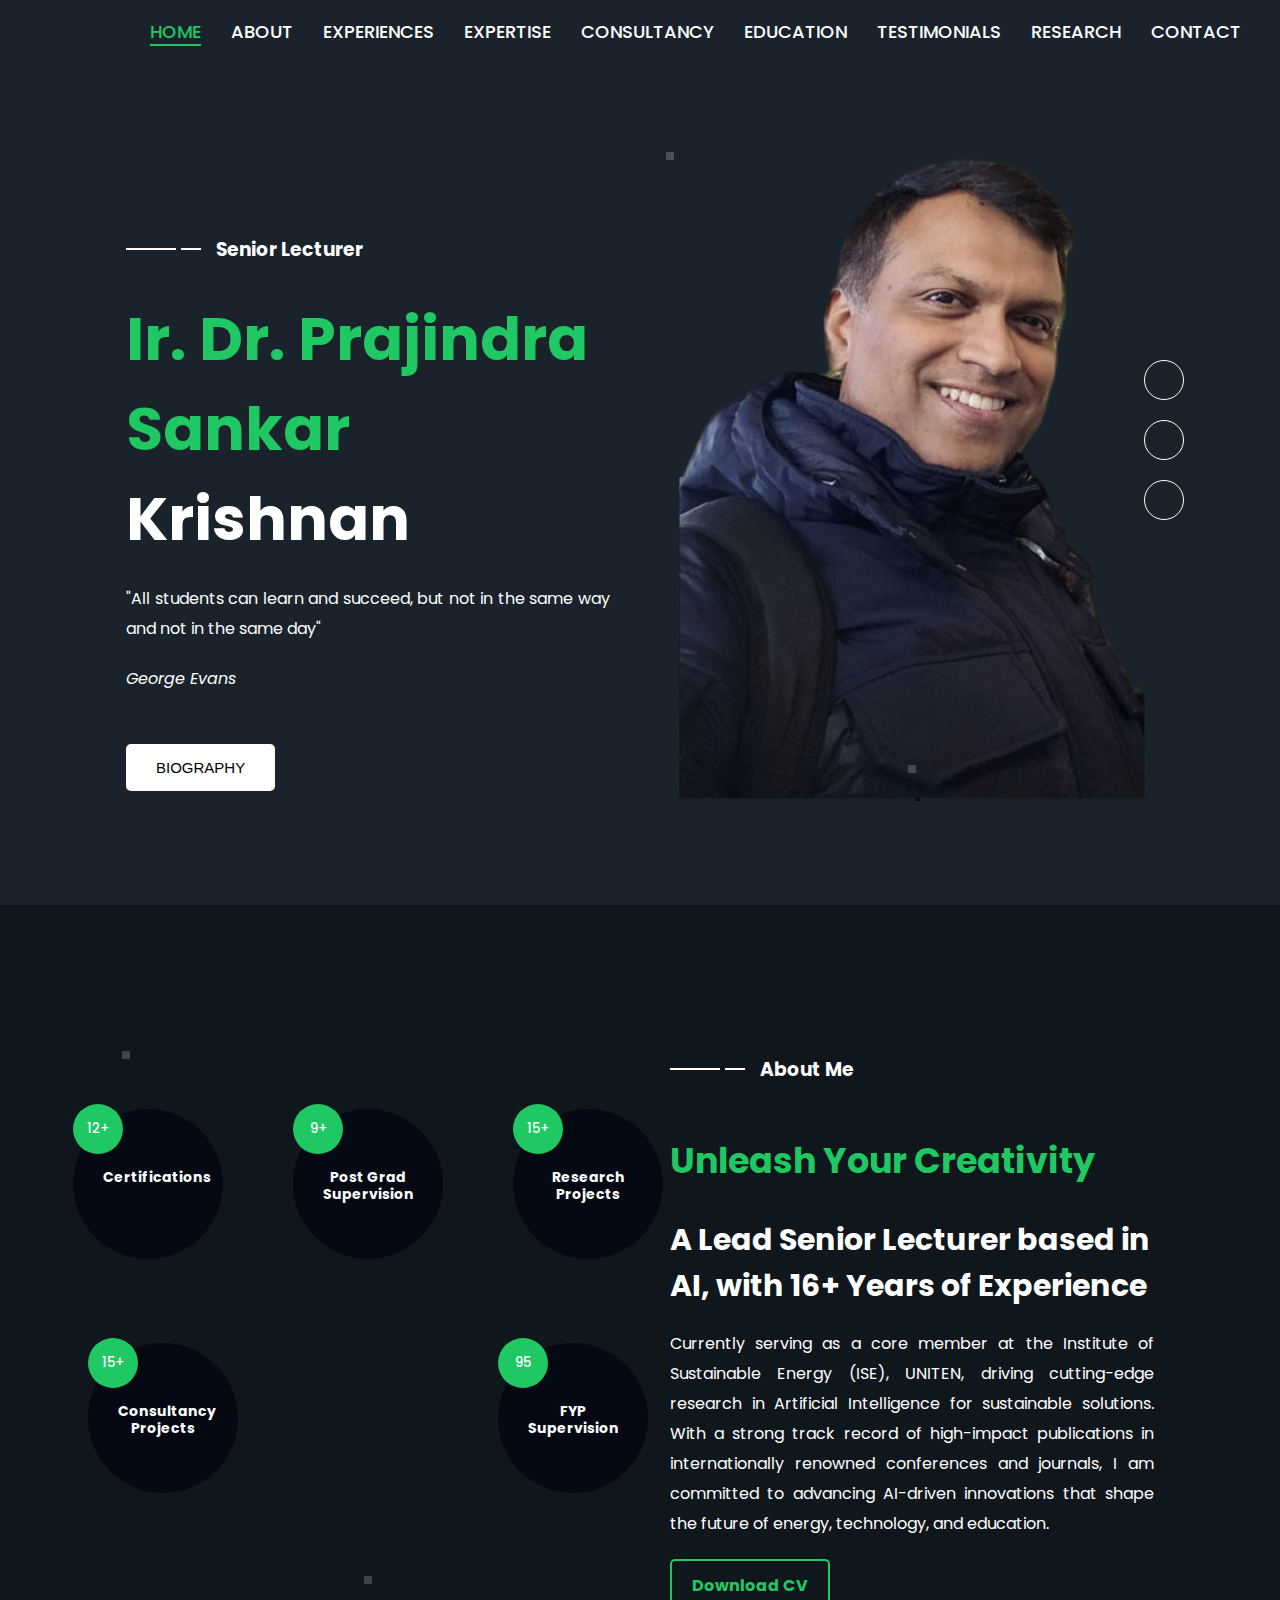
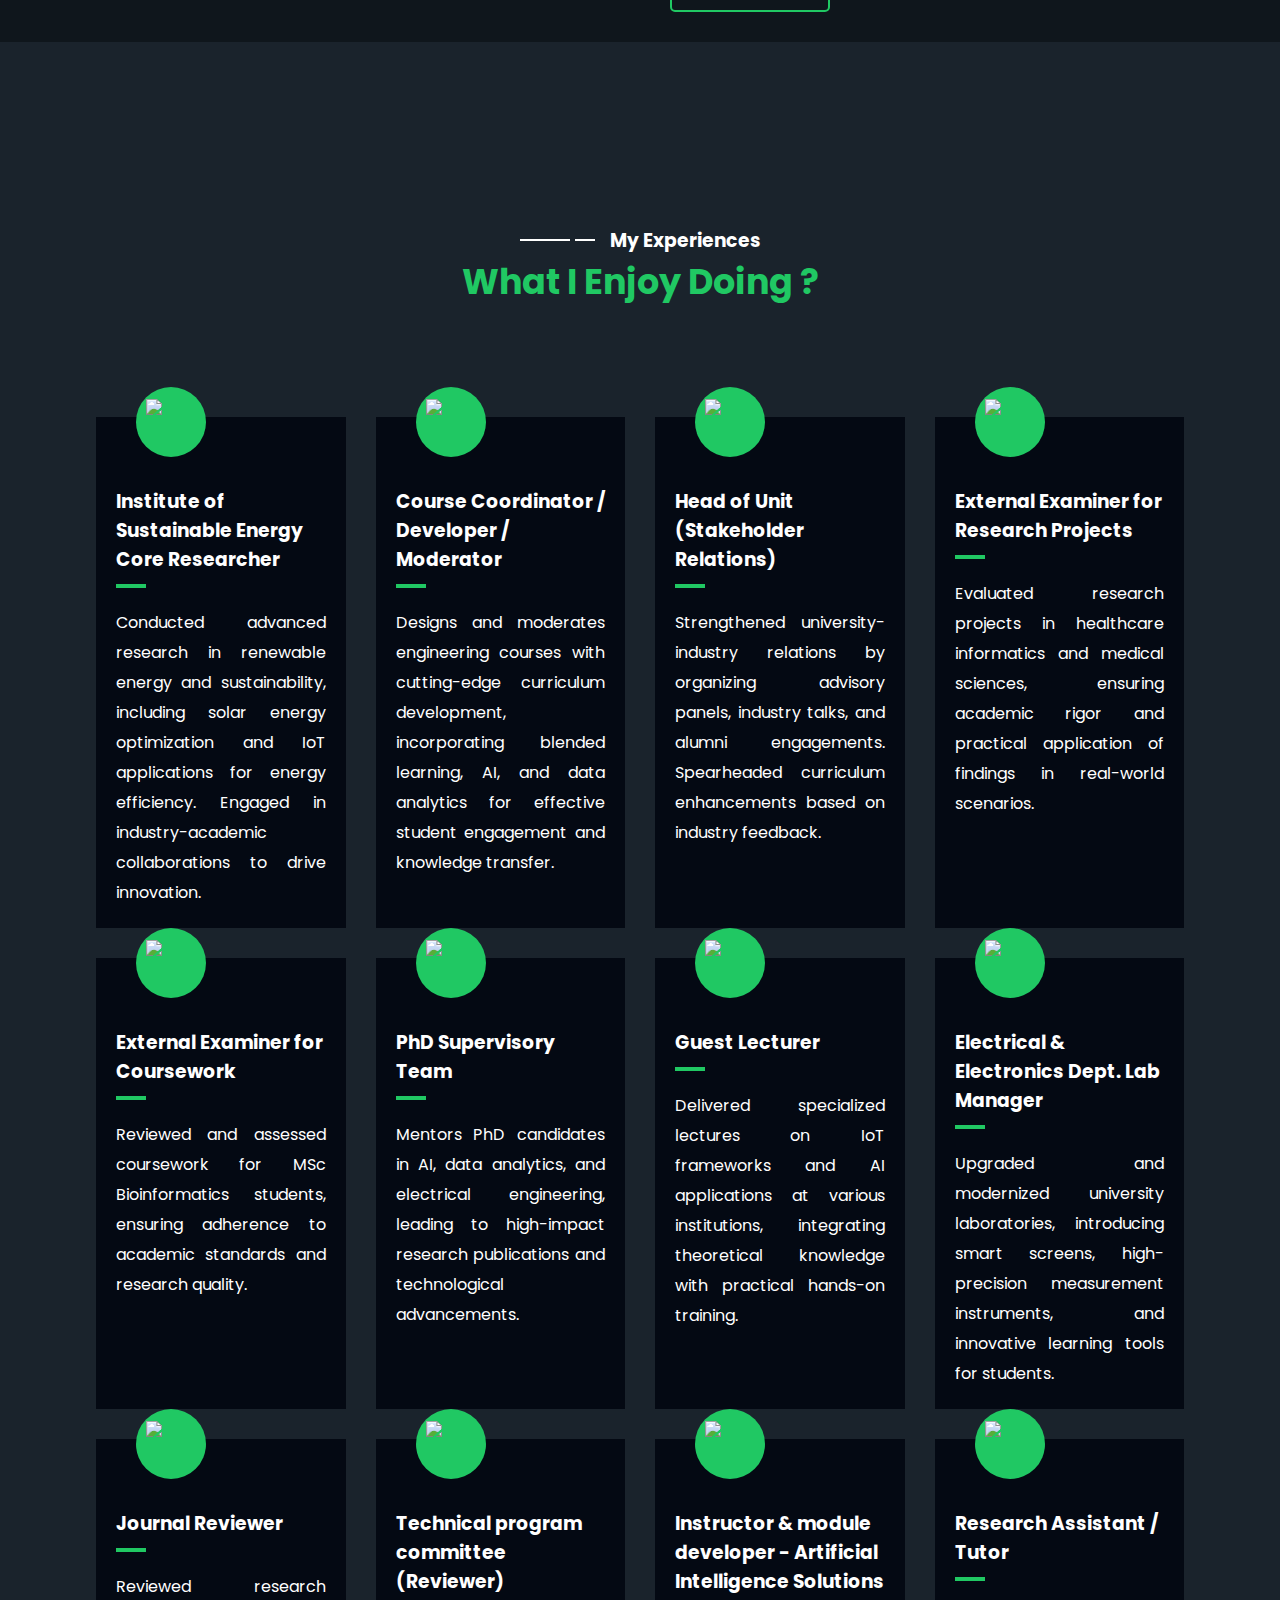
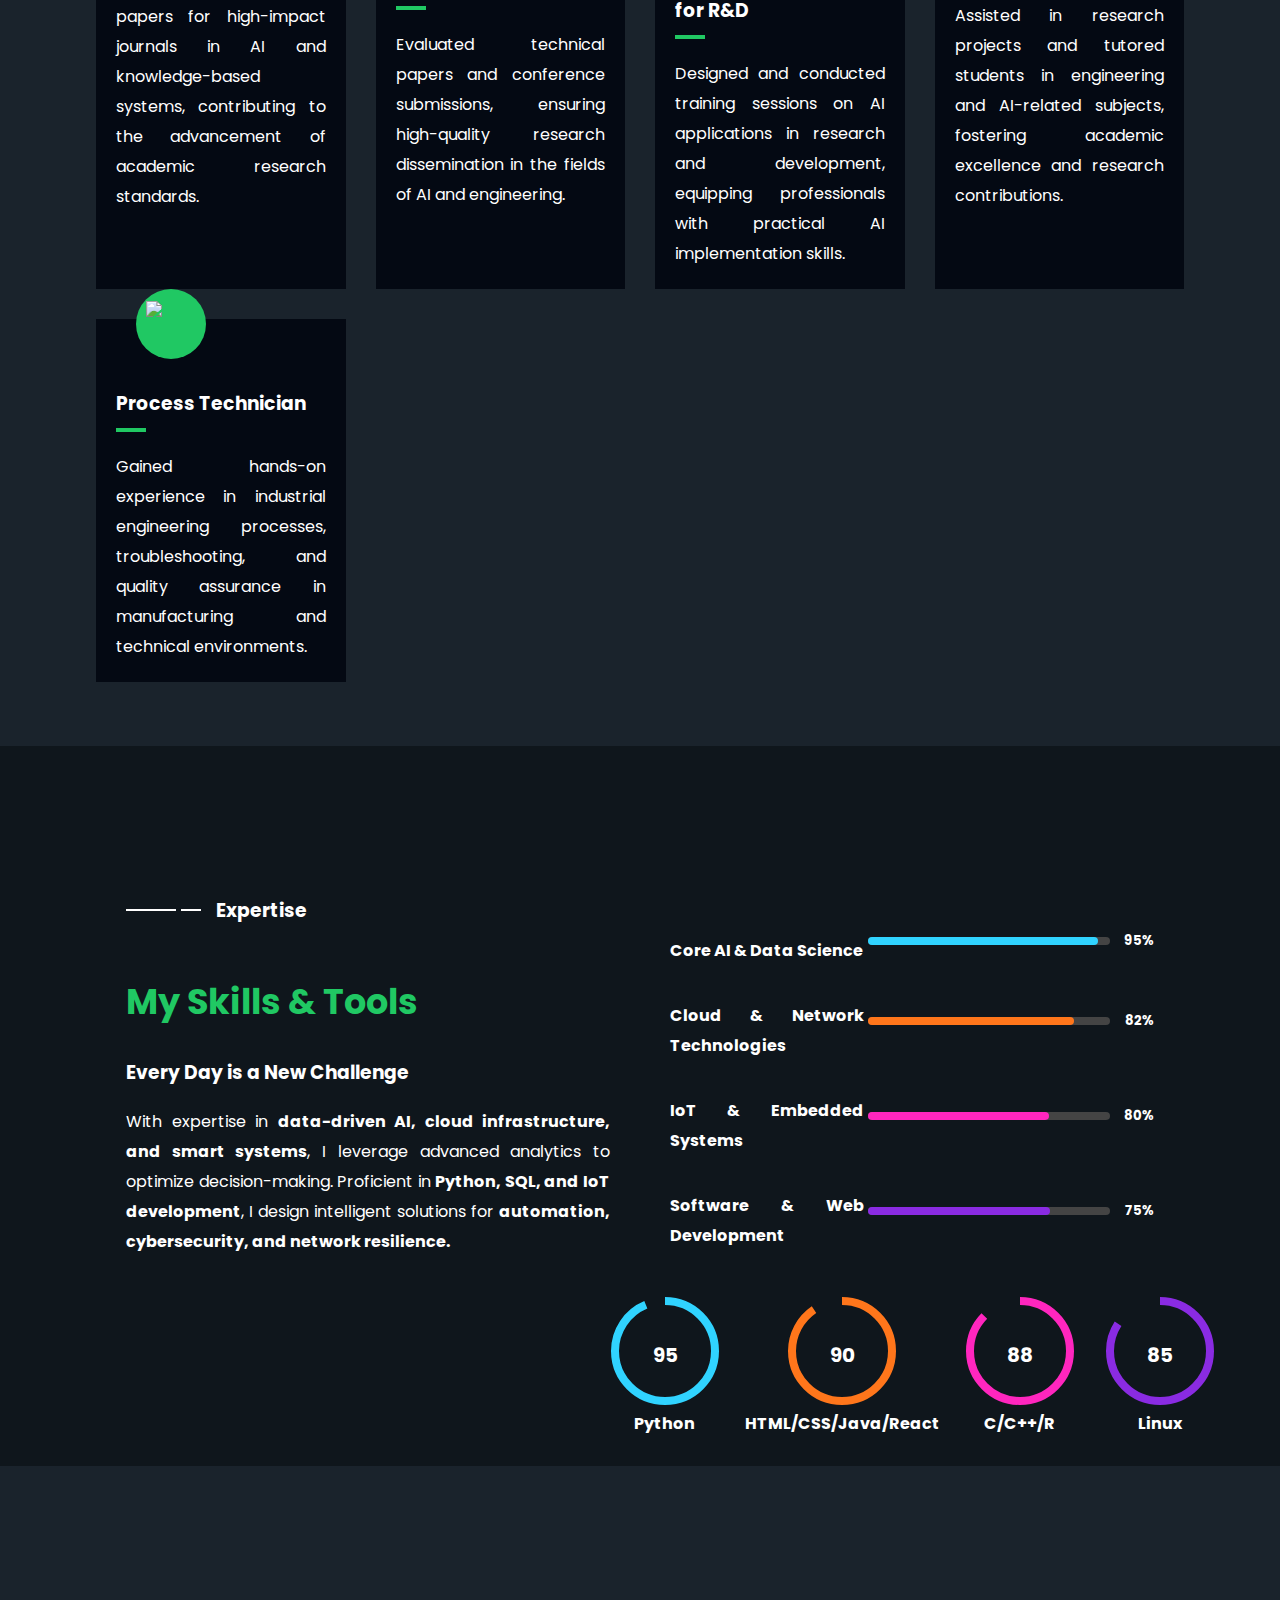
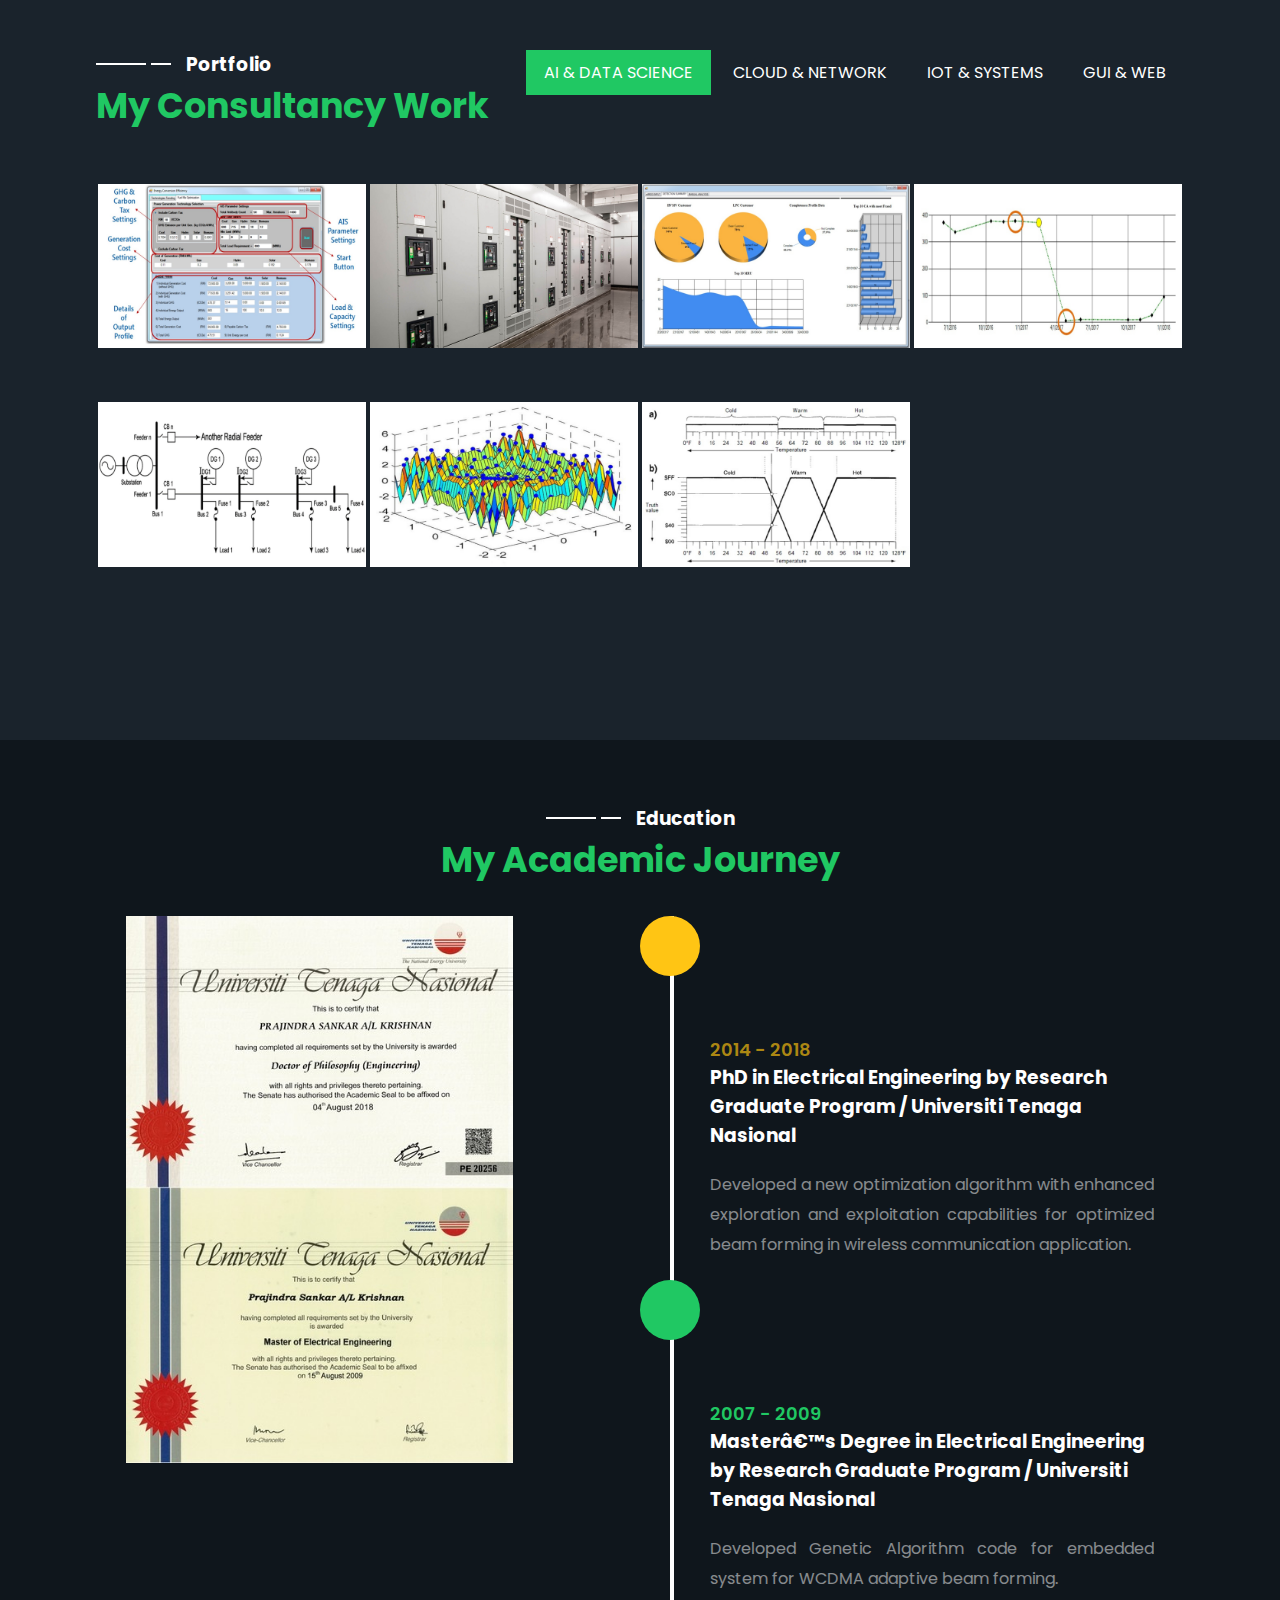
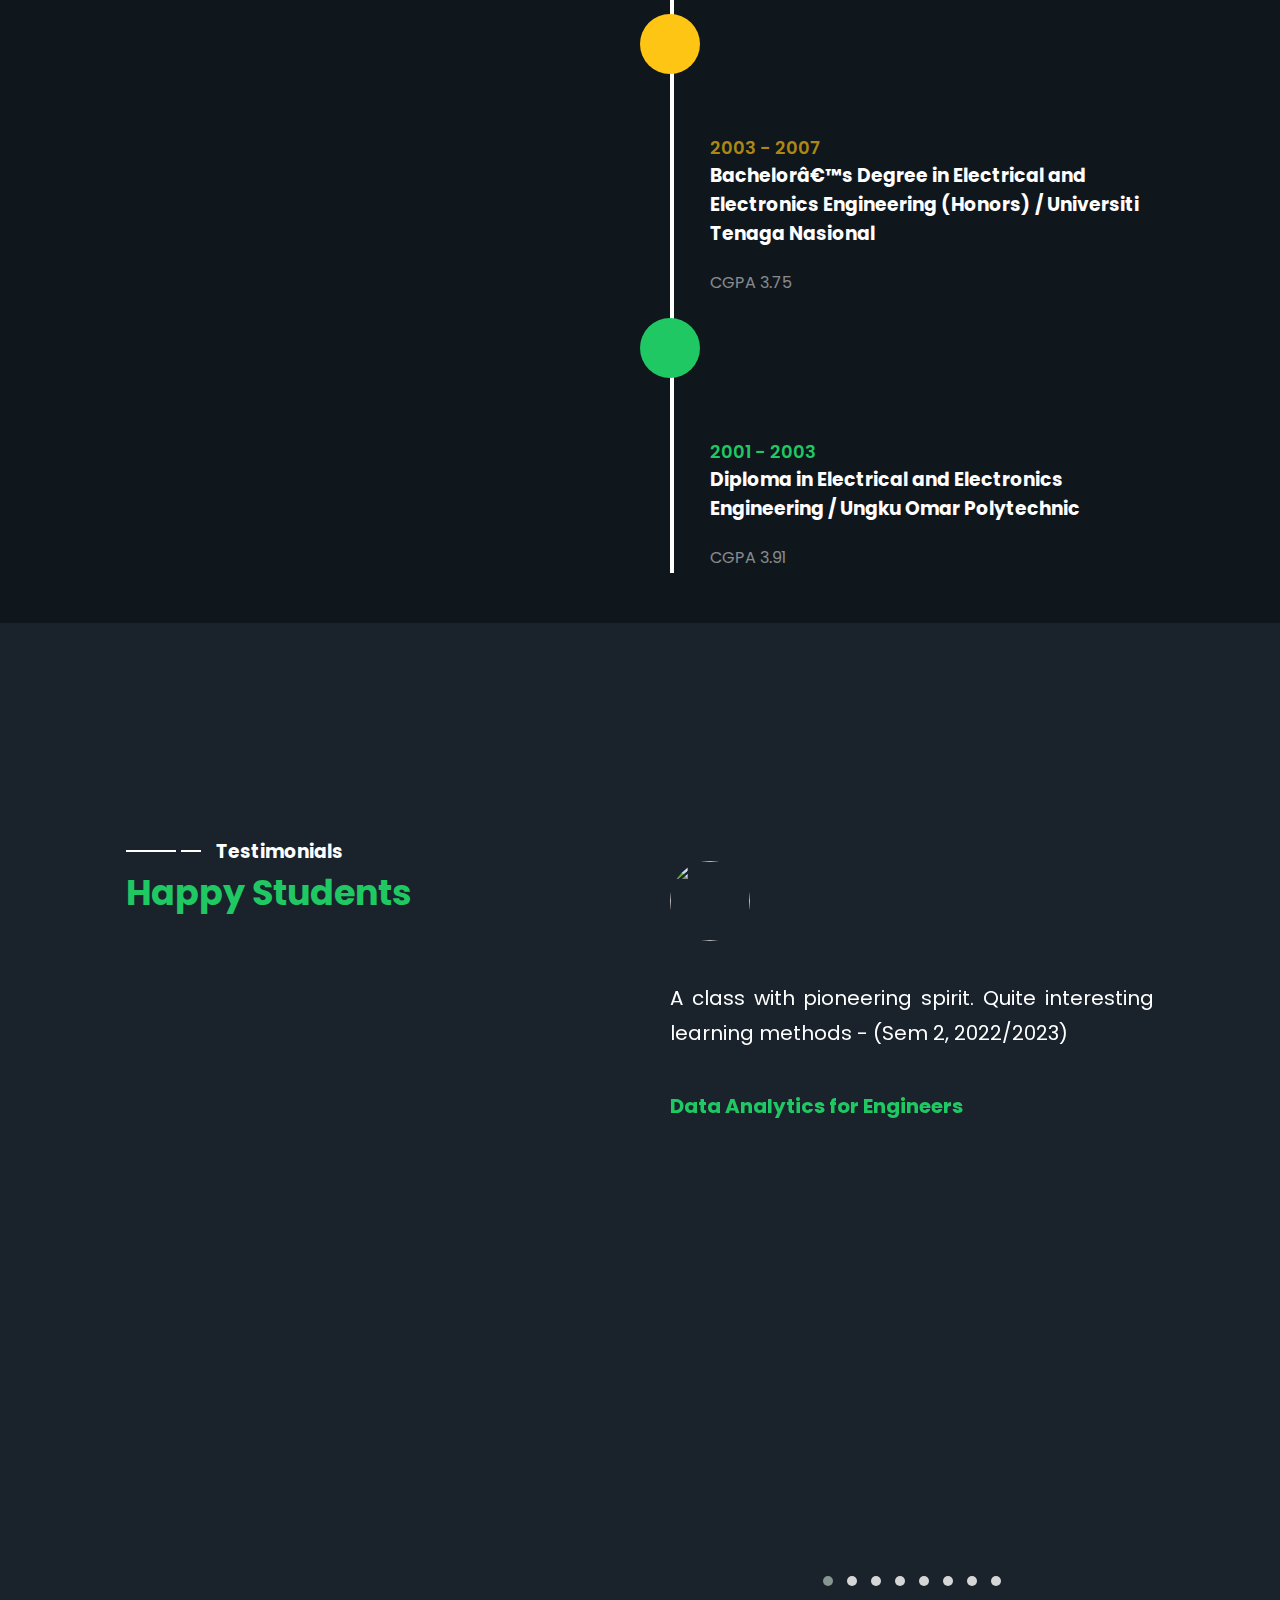
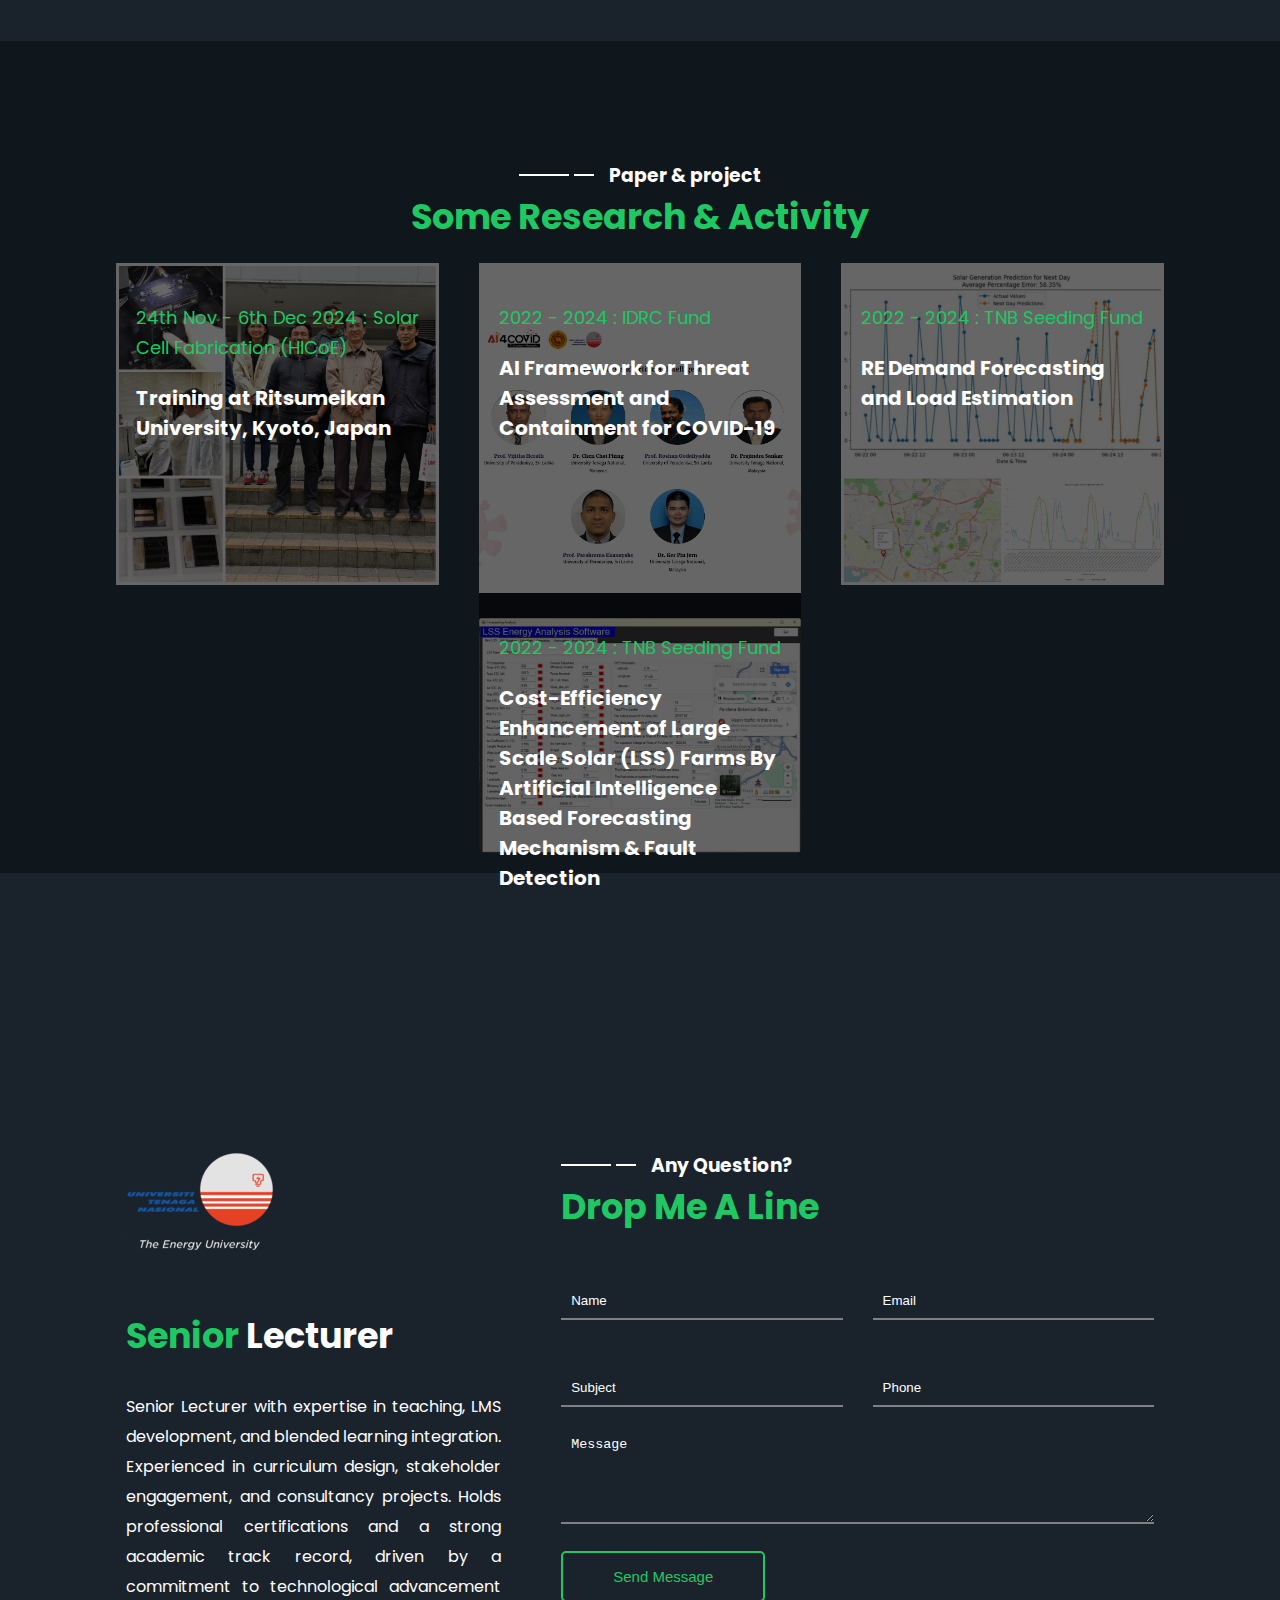
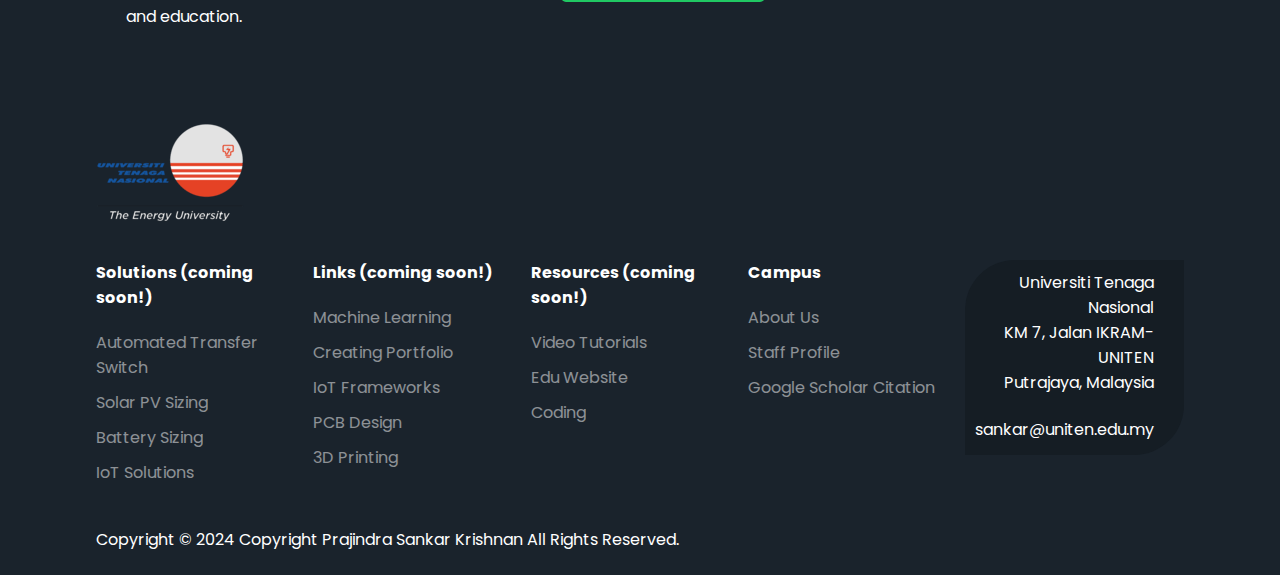
==== commit d1c2a59a: "Added Google Scholar Link" ====
--- a/index.html
+++ b/index.html
@@ -994,18 +994,11 @@
         </div>
 
         <div class="box">
-<<<<<<< HEAD
           <h4>Campus</h4>
           <ul>
             <li><a href="https://www.uniten.edu.my/" target="_blank">About Us</a></li>
             <li><a href="https://www.uniten.edu.my/about-uniten/colleges/college-of-engineering-coe/our-people/?act=staff&lectid=4098" target="_blank">Staff Profile</a></li>
             <li><a href="https://scholar.google.com.my/citations?hl=en&user=1_P41A4AAAAJ&view_op=list_works&sortby=pubdate" target="_blank">Google Scholar Citation</a></li>
-=======
-          <h4>Company</h4>
-          <ul>
-            <li><a href="https://www.uniten.edu.my/" target="_blank">About Us</a></li>
-            <li><a href="https://www.uniten.edu.my/about-uniten/colleges/college-of-engineering-coe/our-people/?act=staff&lectid=4098" target="_blank">Staff Profile</a></li>
->>>>>>> 7249847fa374a5f47b6d6566a607c6727703886f
             <!-- <li>Newsroom</li>
             <li>Contact Us</li> -->
           </ul>
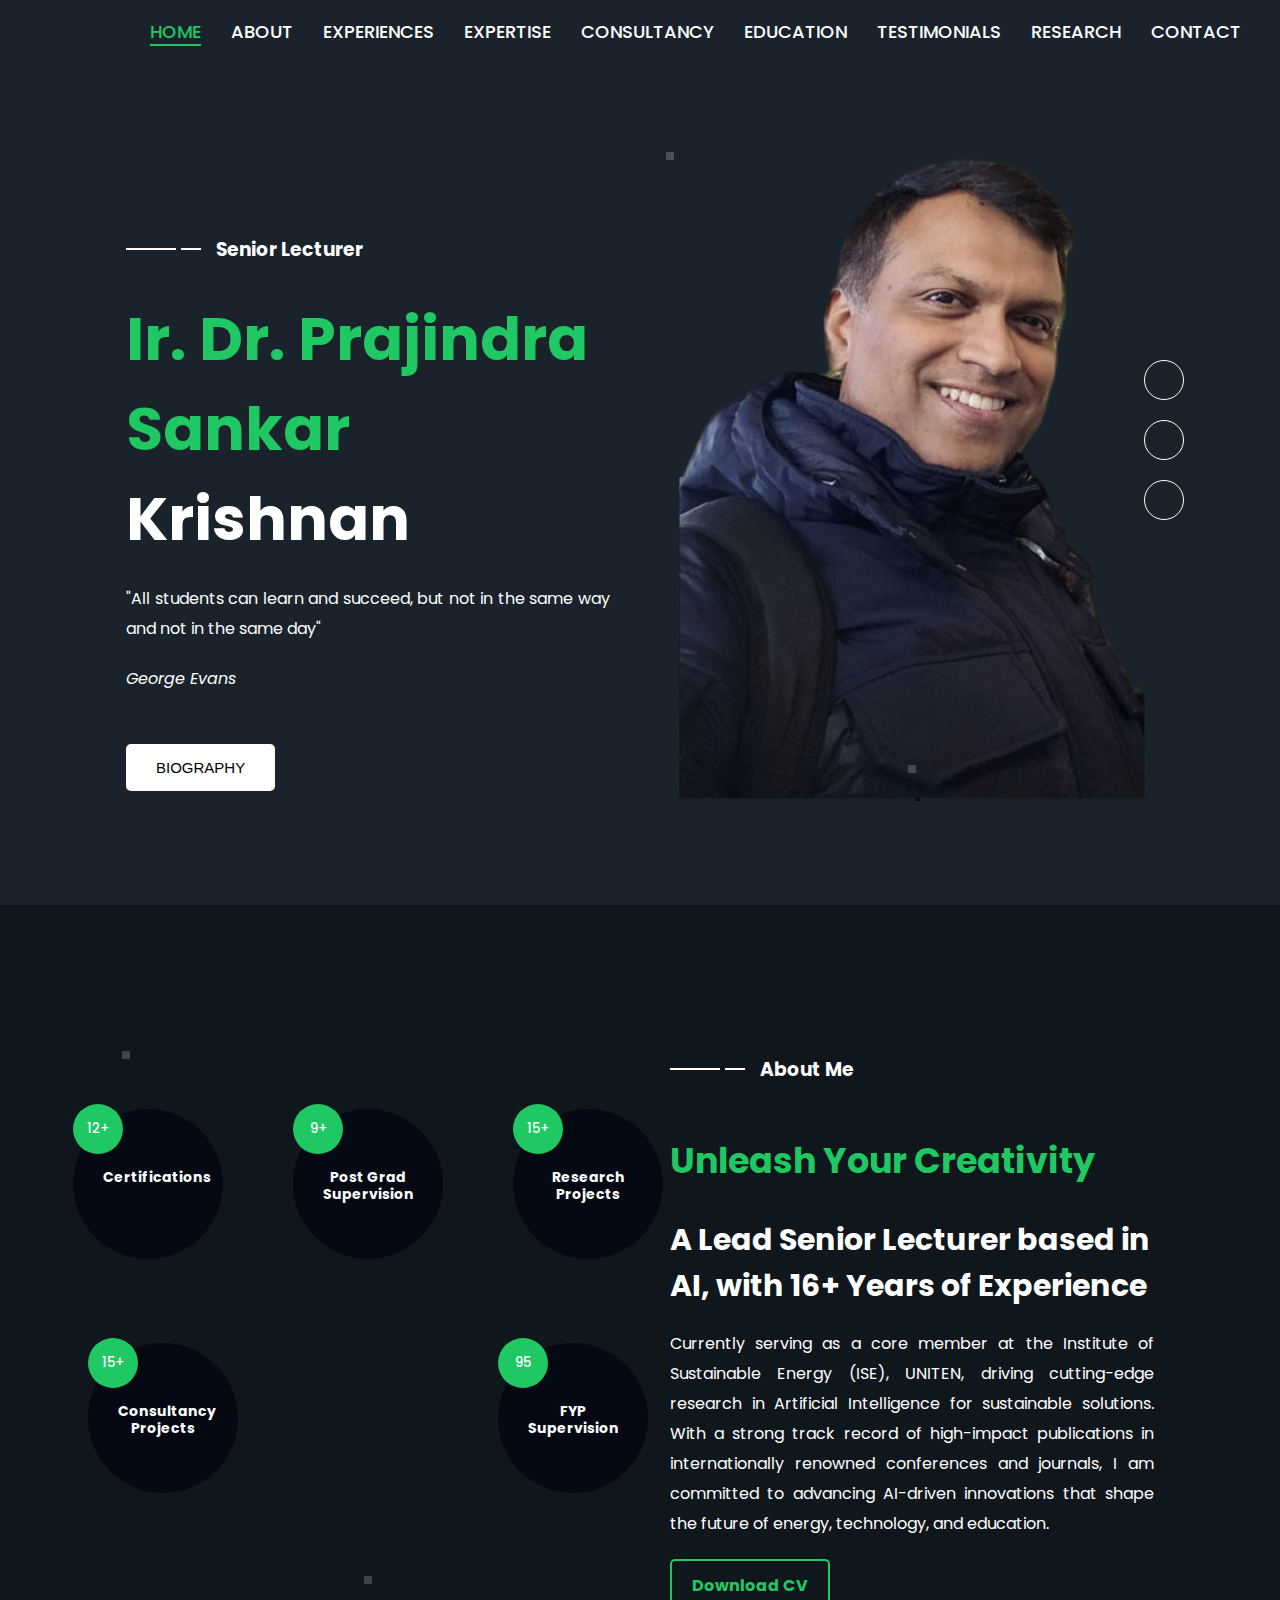
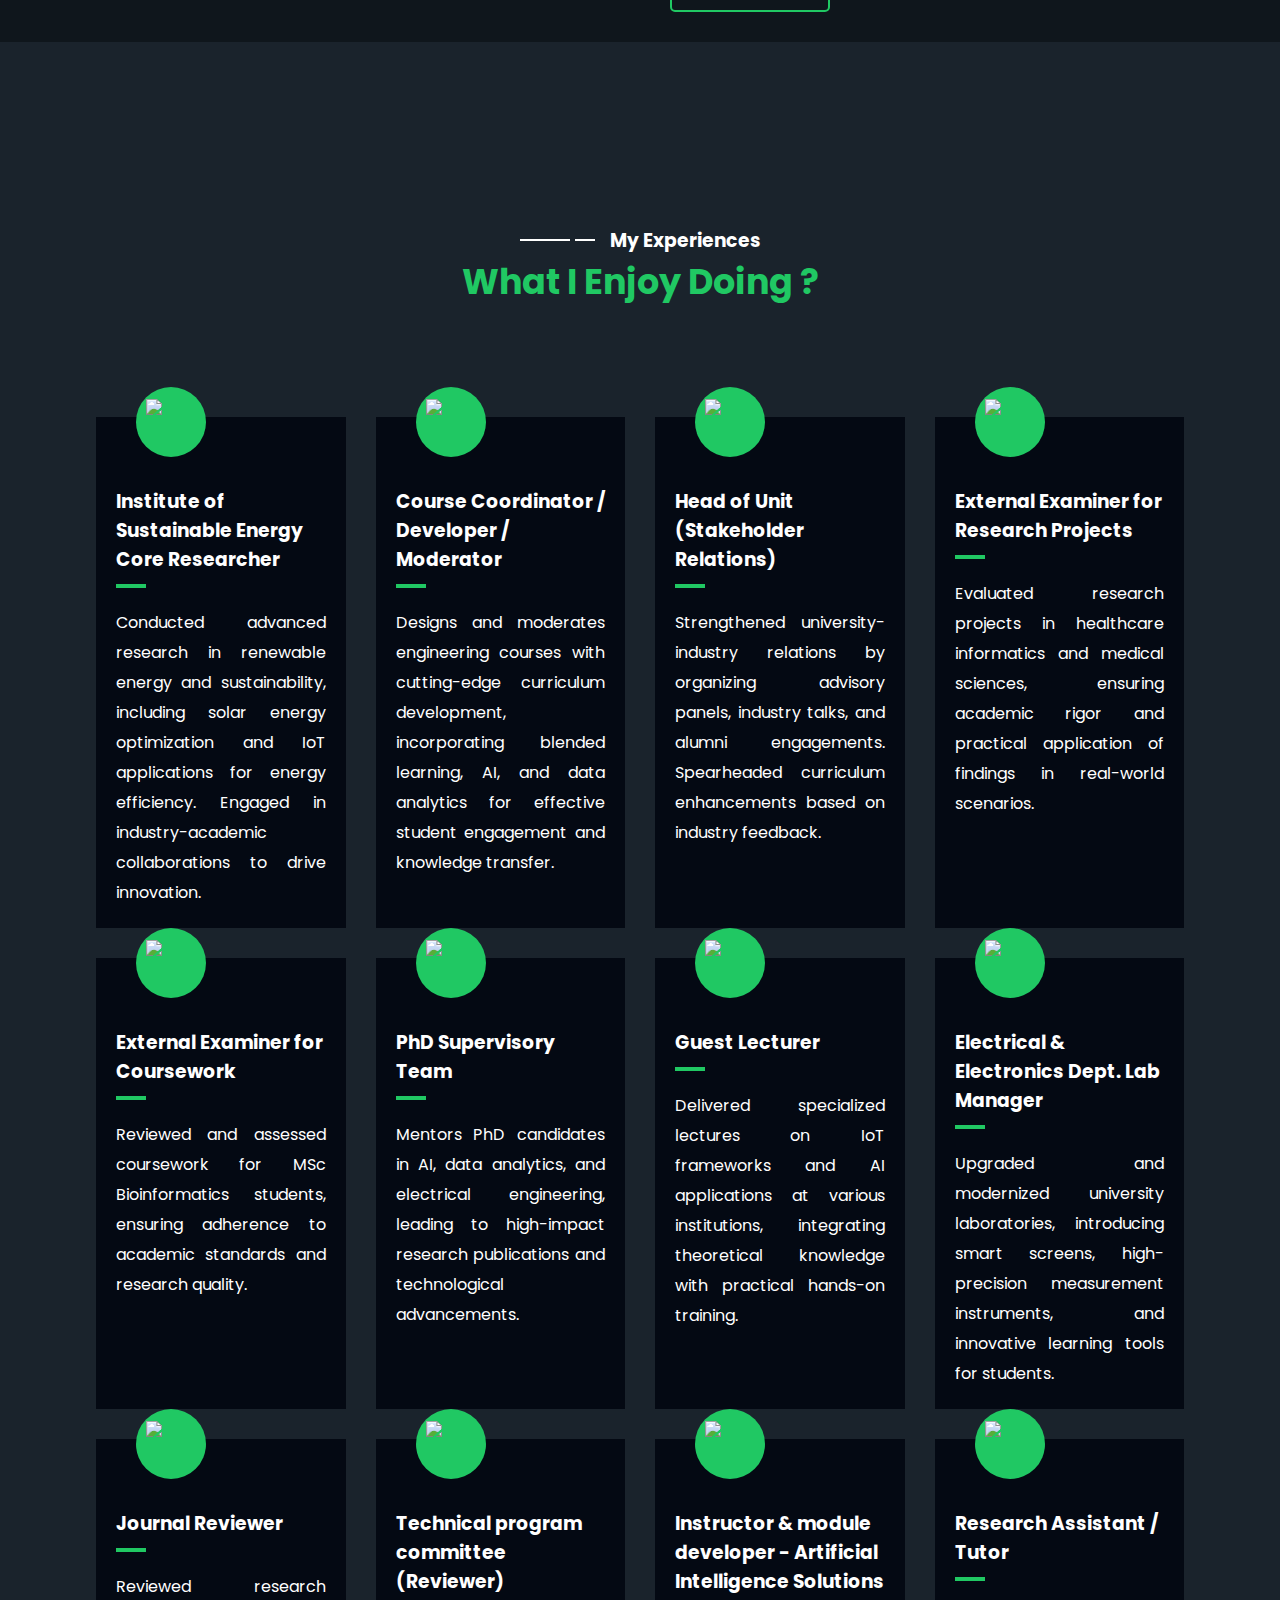
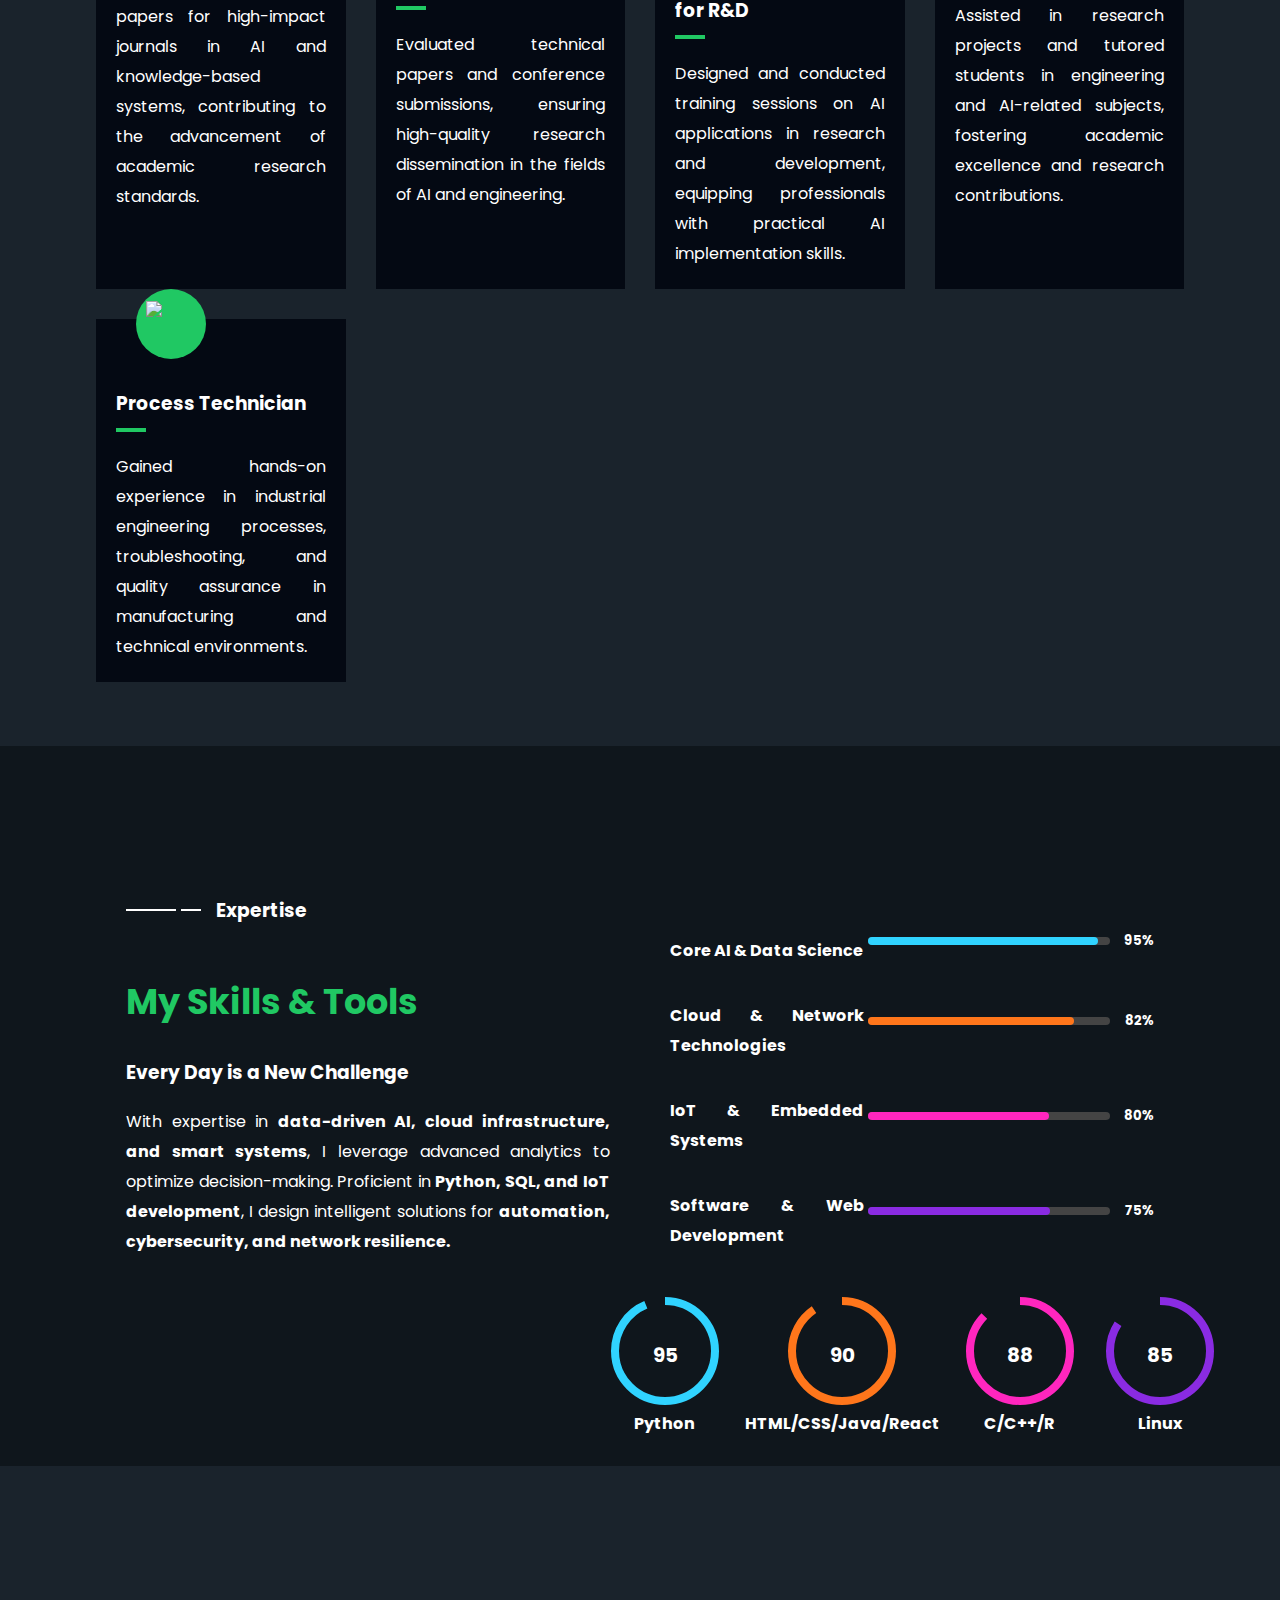
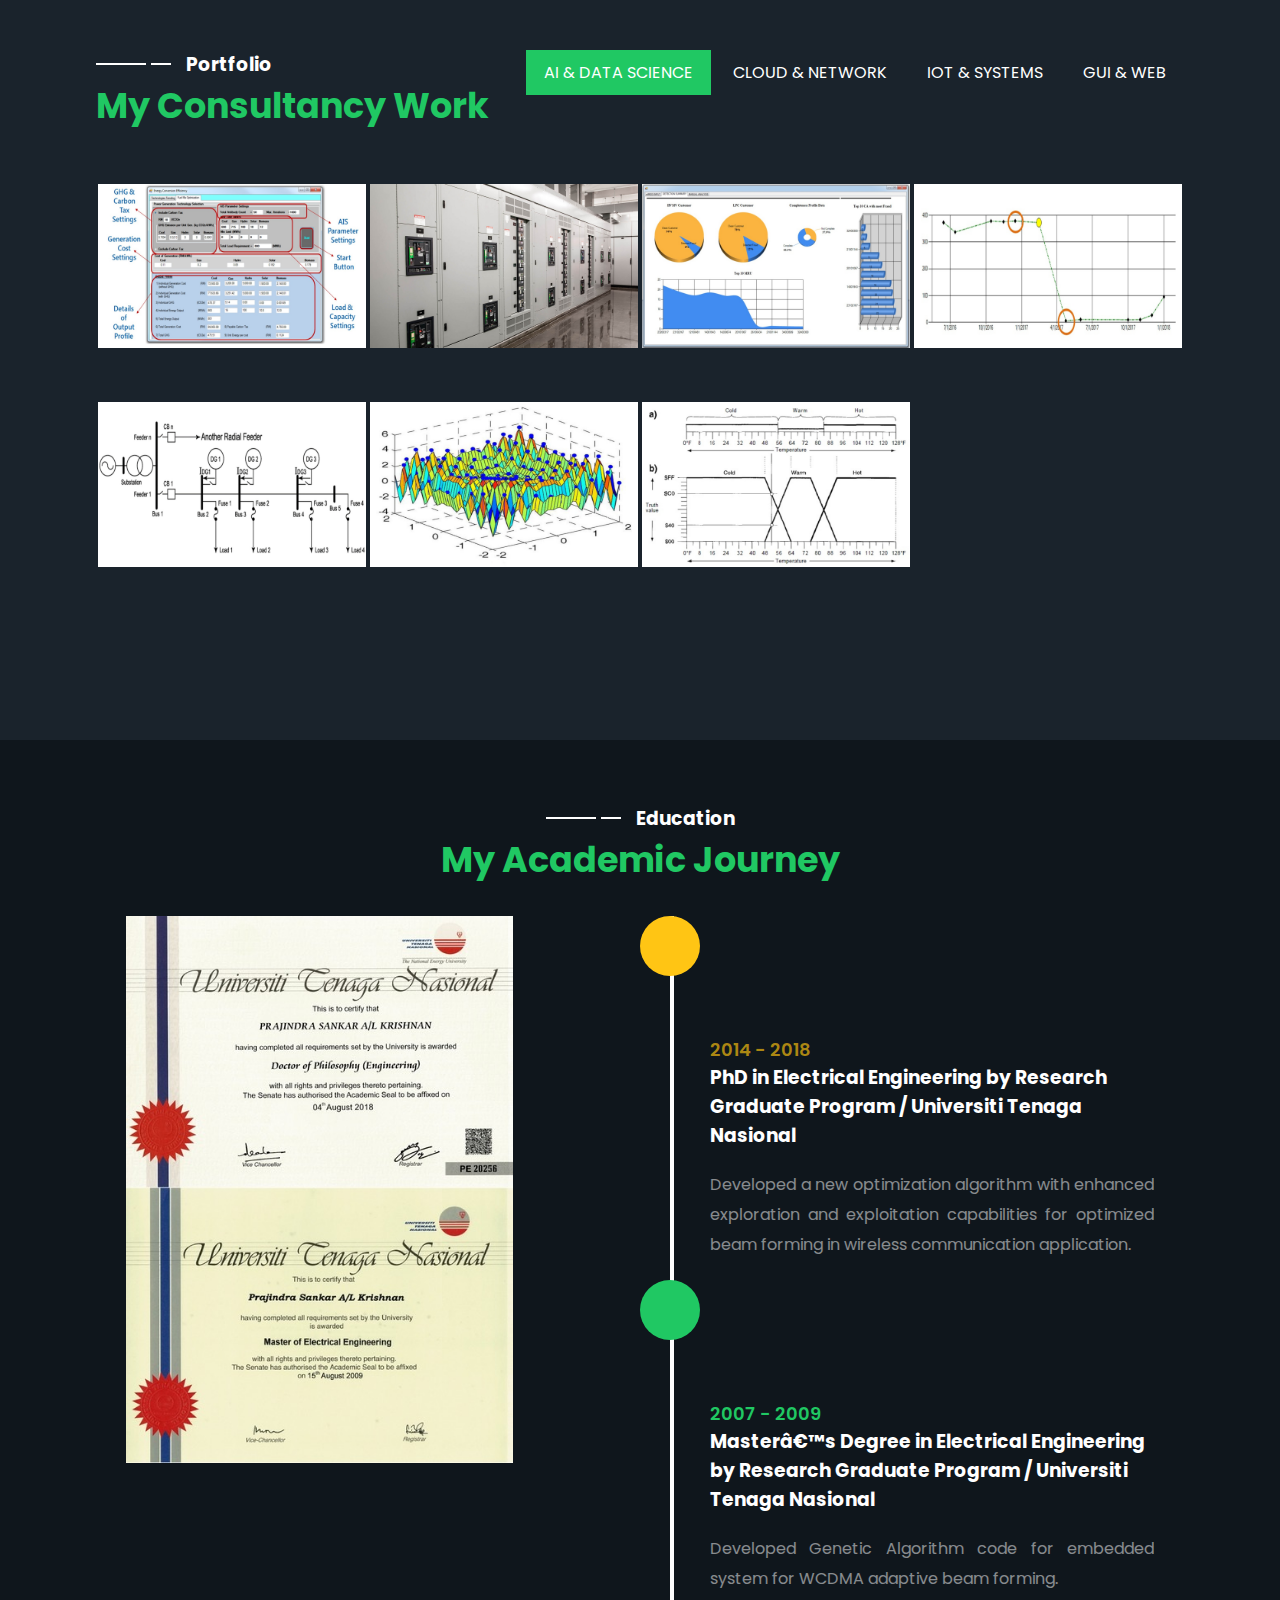
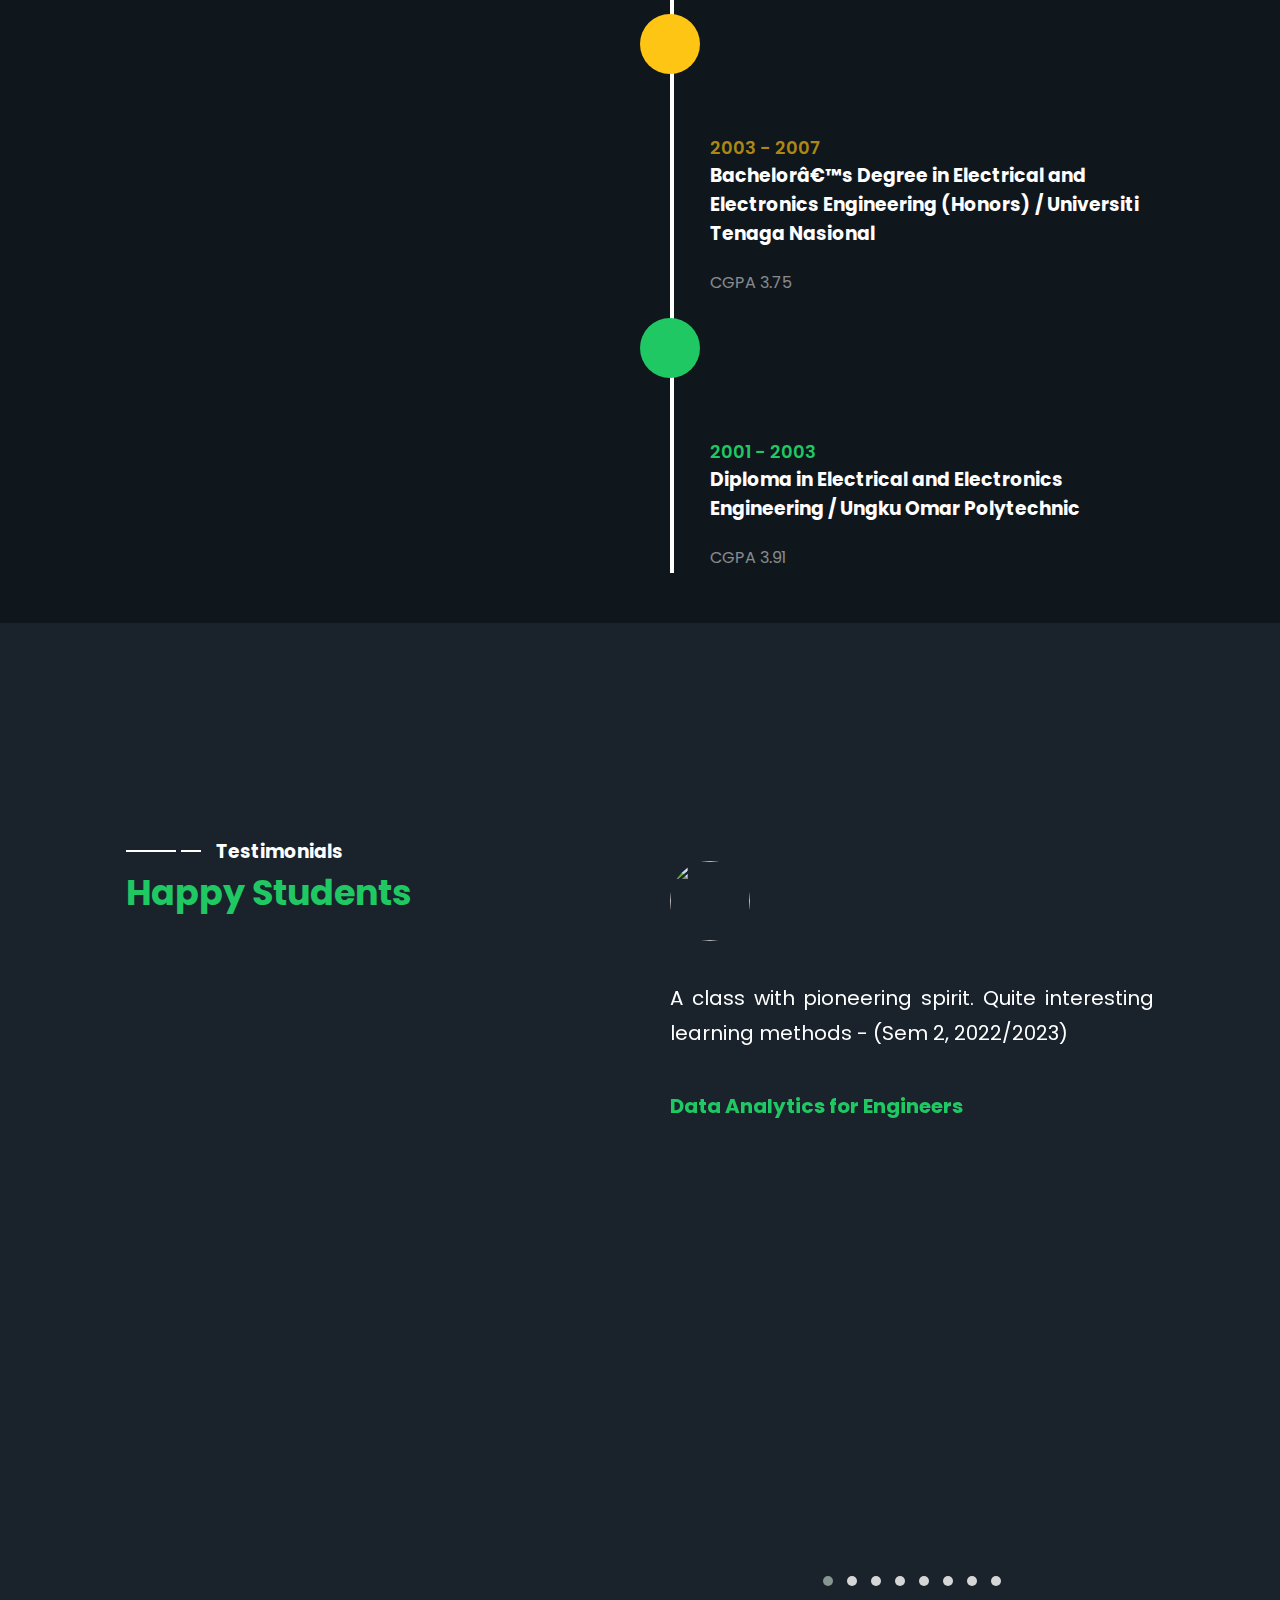
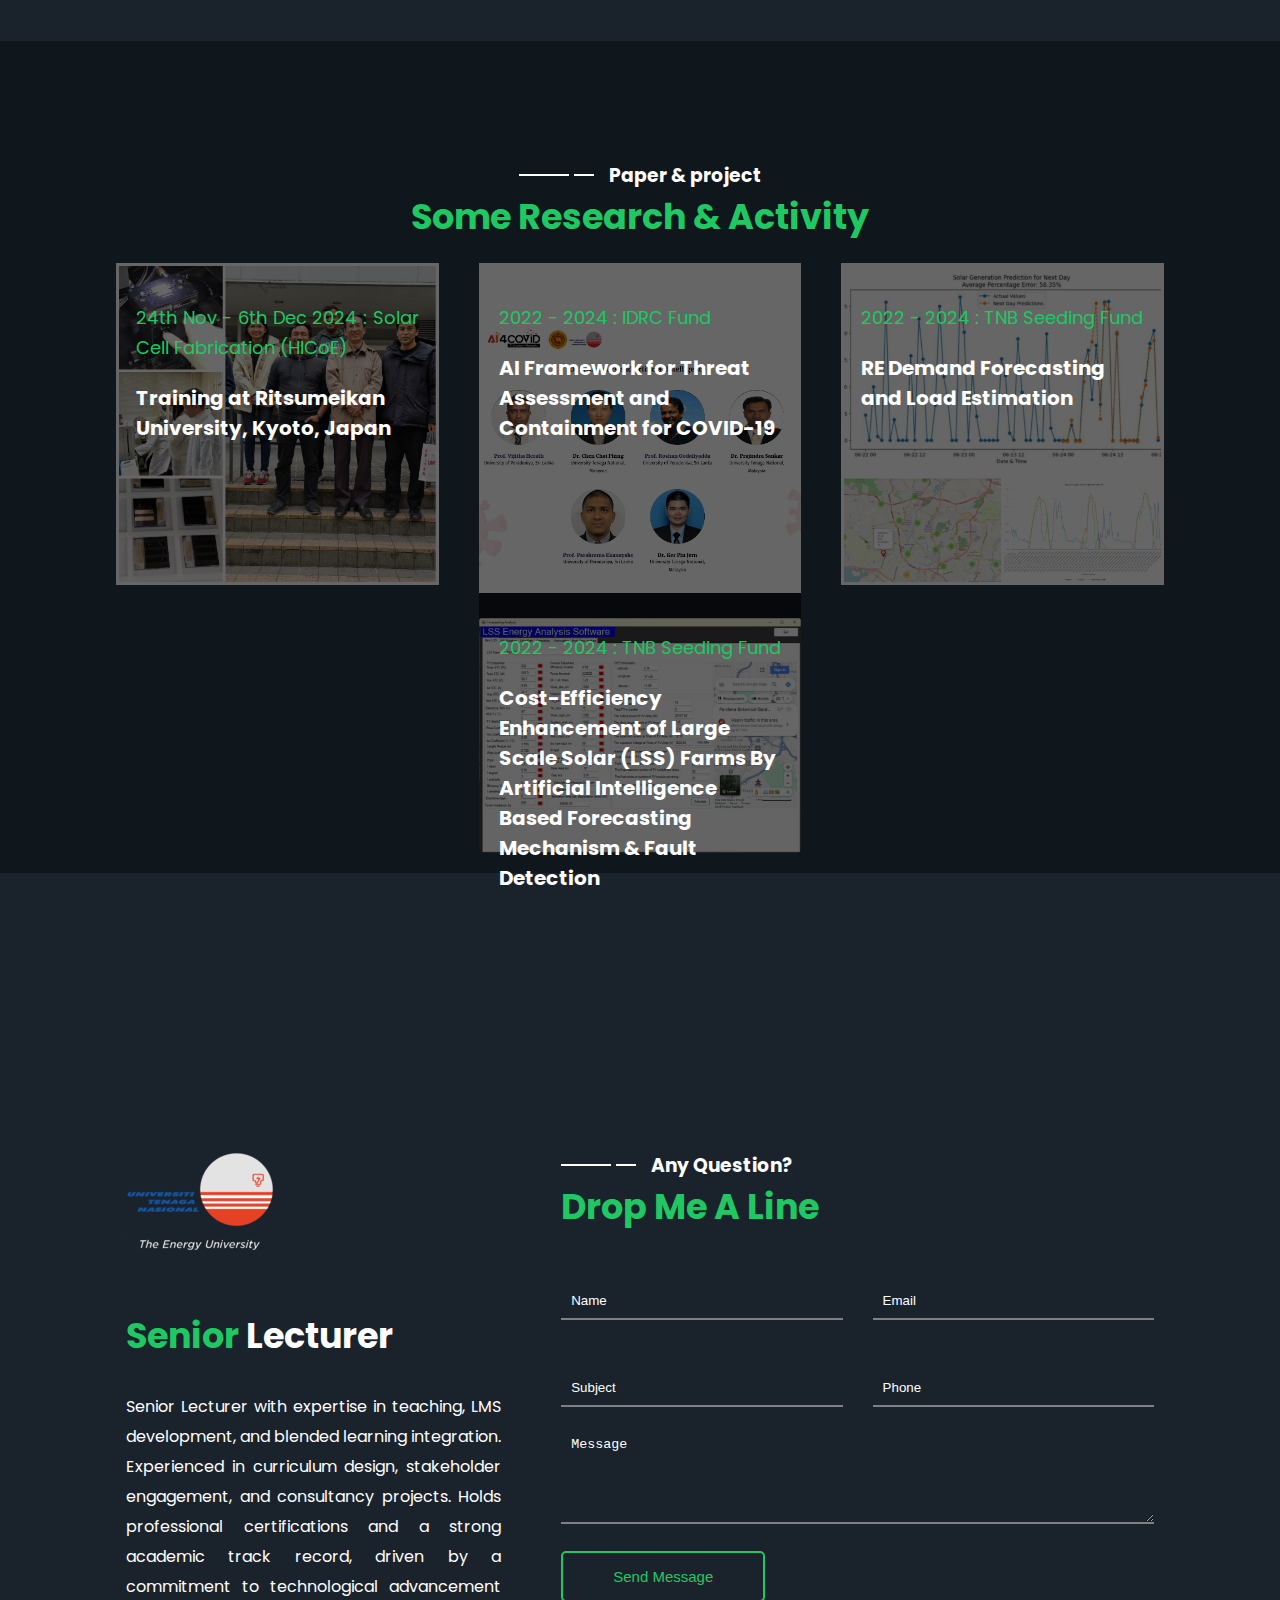
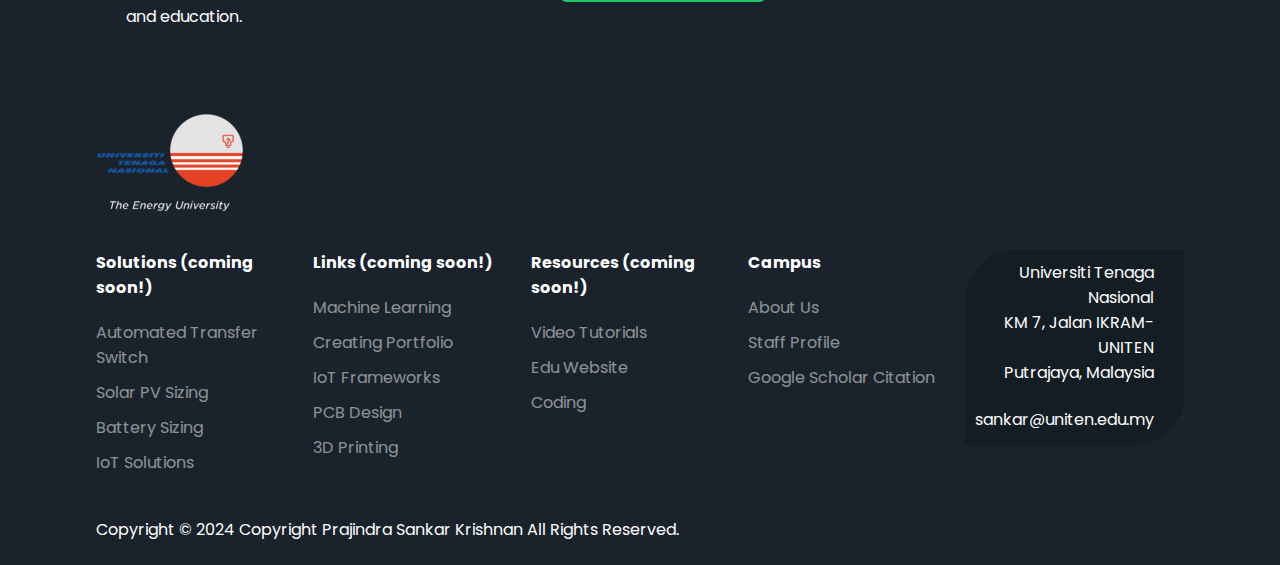
==== commit bc8802ba: "Added Contact Me" ====
--- a/index.html
+++ b/index.html
@@ -936,17 +936,17 @@
           <textarea name="name" rows="5" cols="80"> Message</textarea>
           <button class="btn2 btn3">Send Message</button>
         </form> -->
-        <form class="mtop" id="contact-form">
+        <form name="submit-to-google-sheet" class="mtop" id="contact-form">
           <div class="input grid">
-            <input type="text" id="name" placeholder="Name" required>
-            <input type="email" id="email" placeholder="Email" required>
-            <input type="text" id="subject" placeholder="Subject">
-            <input type="text" id="phone" placeholder="Phone">
-          </div>
-          <textarea id="message" rows="5" cols="80" placeholder="Message"></textarea>
+            <input type="text" name="Name" placeholder="Name" required>
+            <input type="email" name="Email" placeholder="Email" required>
+            <input type="text" name="Subject" placeholder="Subject">
+            <input type="text" name="Phone" placeholder="Phone">
+          </div>
+          <textarea name="Message" rows="5" cols="80" placeholder="Message"></textarea>
           <button type="submit" class="btn2 btn3">Send Message</button>
         </form>
-        <p id="response-message"></p>
+        <span id="msg"></span>
         
       </div>
   </section>
@@ -1210,40 +1210,24 @@
     });
   </script>
 
-  <script>
-    document.getElementById("contact-form").addEventListener("submit", function(event) {
-      event.preventDefault();
-
-      let formData = {
-        name: document.getElementById("name").value,
-        email: document.getElementById("email").value,
-        subject: document.getElementById("subject").value,
-        phone: document.getElementById("phone").value,
-        message: document.getElementById("message").value
-      };
-
-      fetch("https://script.google.com/macros/s/AKfycbxy4JmBmAG7cp2w2vFot3YvpleBNvLLjOKHuYjjyJG25uw7eXH5QkhUUF5qzHh3_FAiaA/exec", {  // Replace with the correct deployed URL
-        method: "POST",
-        mode: "cors",  // Ensures cross-origin requests work
-        headers: {
-          "Content-Type": "application/json"
-        },
-        body: JSON.stringify(formData)
+<script>
+  const scriptURL = 'https://script.google.com/macros/s/AKfycbz9Hkyua1HEixj5XQyfzVBDyBfBU3RzCdnR_P2rl3n77IzR16ZX9_wMjsLVUt5xAOYQfQ/exec'
+  const form = document.forms['submit-to-google-sheet']
+  const msg = document.getElementById('msg')
+
+  form.addEventListener('submit', e => {
+    e.preventDefault()
+    fetch(scriptURL, { method: 'POST', body: new FormData(form)})
+      .then(response => {
+        msg.innerHTML = "Message sent successfully!"
+        setTimeout(() => {
+          msg.innerHTML = ""
+        }, 5000)
+        form.reset()
       })
-      .then(response => response.json())
-      .then(data => {
-        document.getElementById("response-message").innerText = data.message;
-        document.getElementById("contact-form").reset();
-      })
-      .catch(error => {
-        document.getElementById("response-message").innerText = "Error Sending Message!";
-        console.error("Error:", error);
-      });
-    });
-
-
-
-  </script>
+      .catch(error => console.error('Error!', error.message))
+  })
+</script>
 
   
 
--- a/css/style.css
+++ b/css/style.css
@@ -1316,3 +1316,9 @@
 .icon a:visited i {
   color: #b0b0b0 !important;
 }
+
+#msg {
+  color: #20C863;
+  margin-top: -10px;
+  display: block;
+}